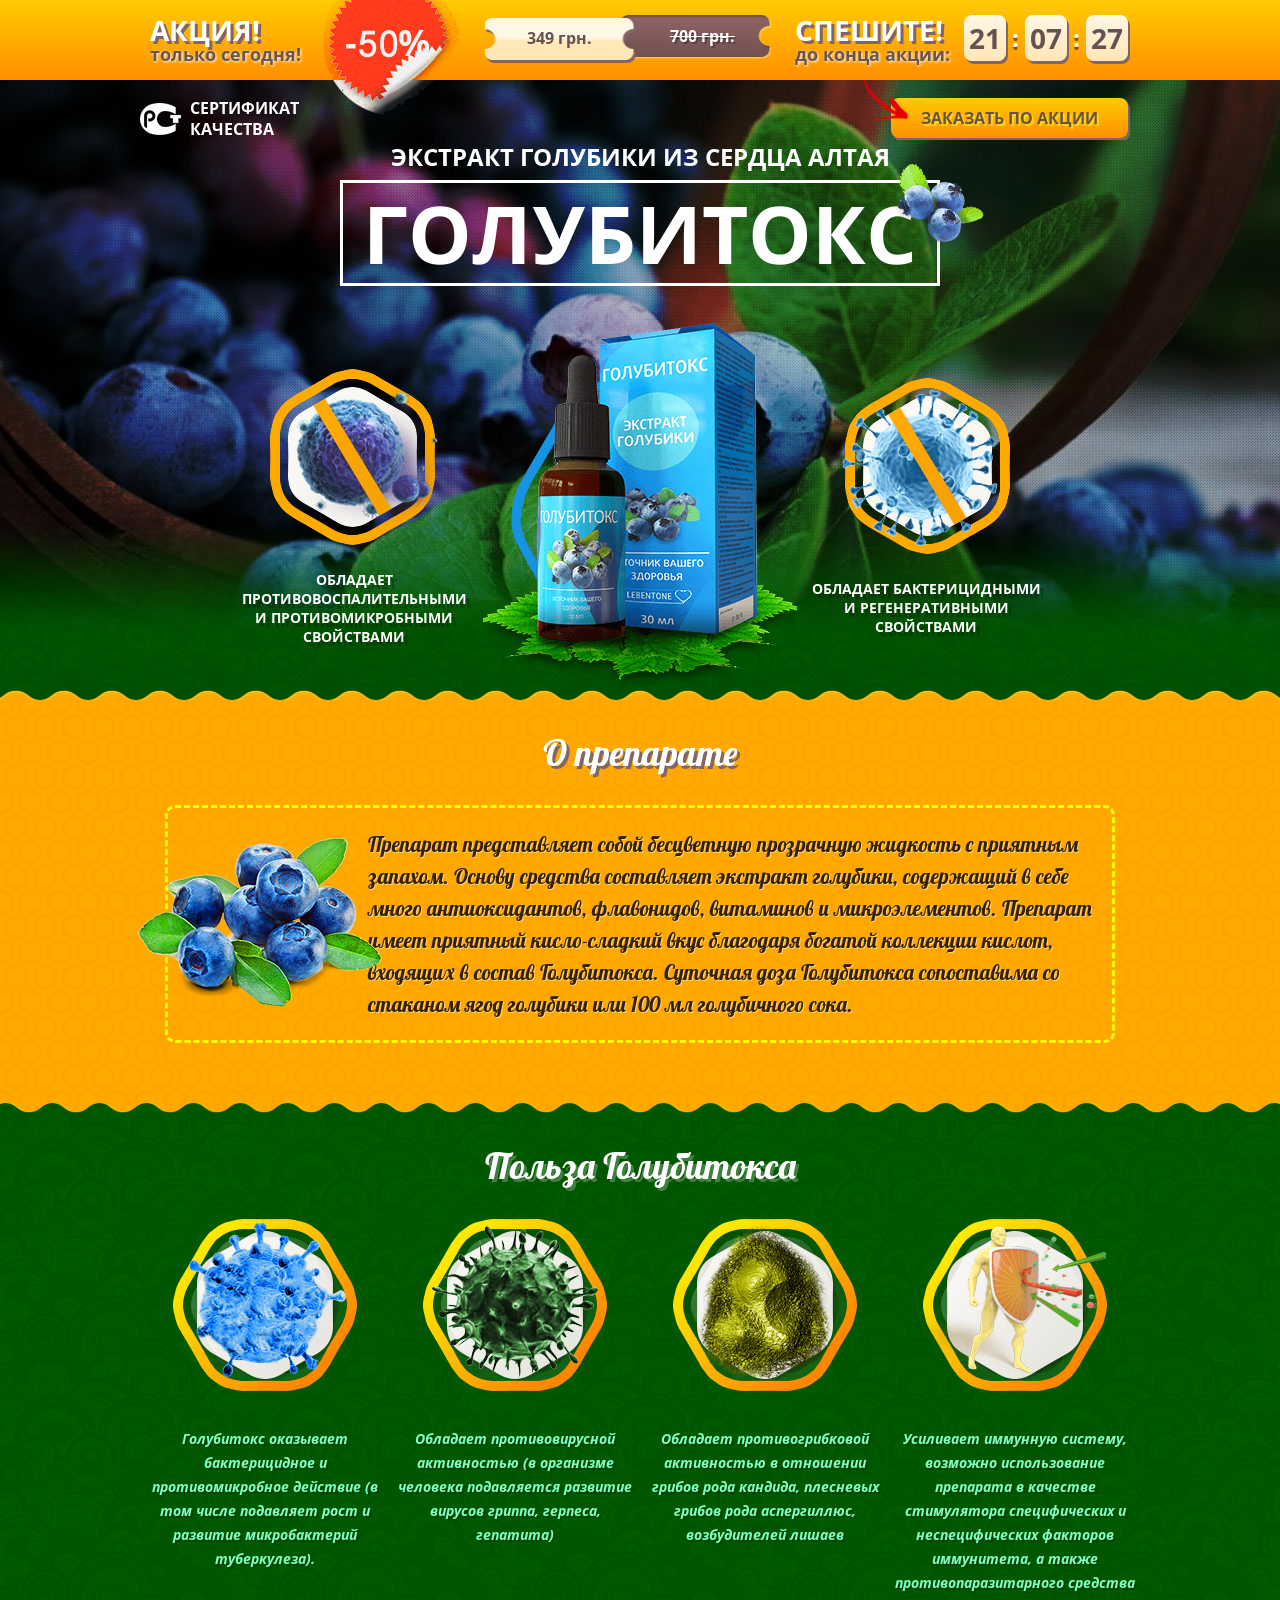
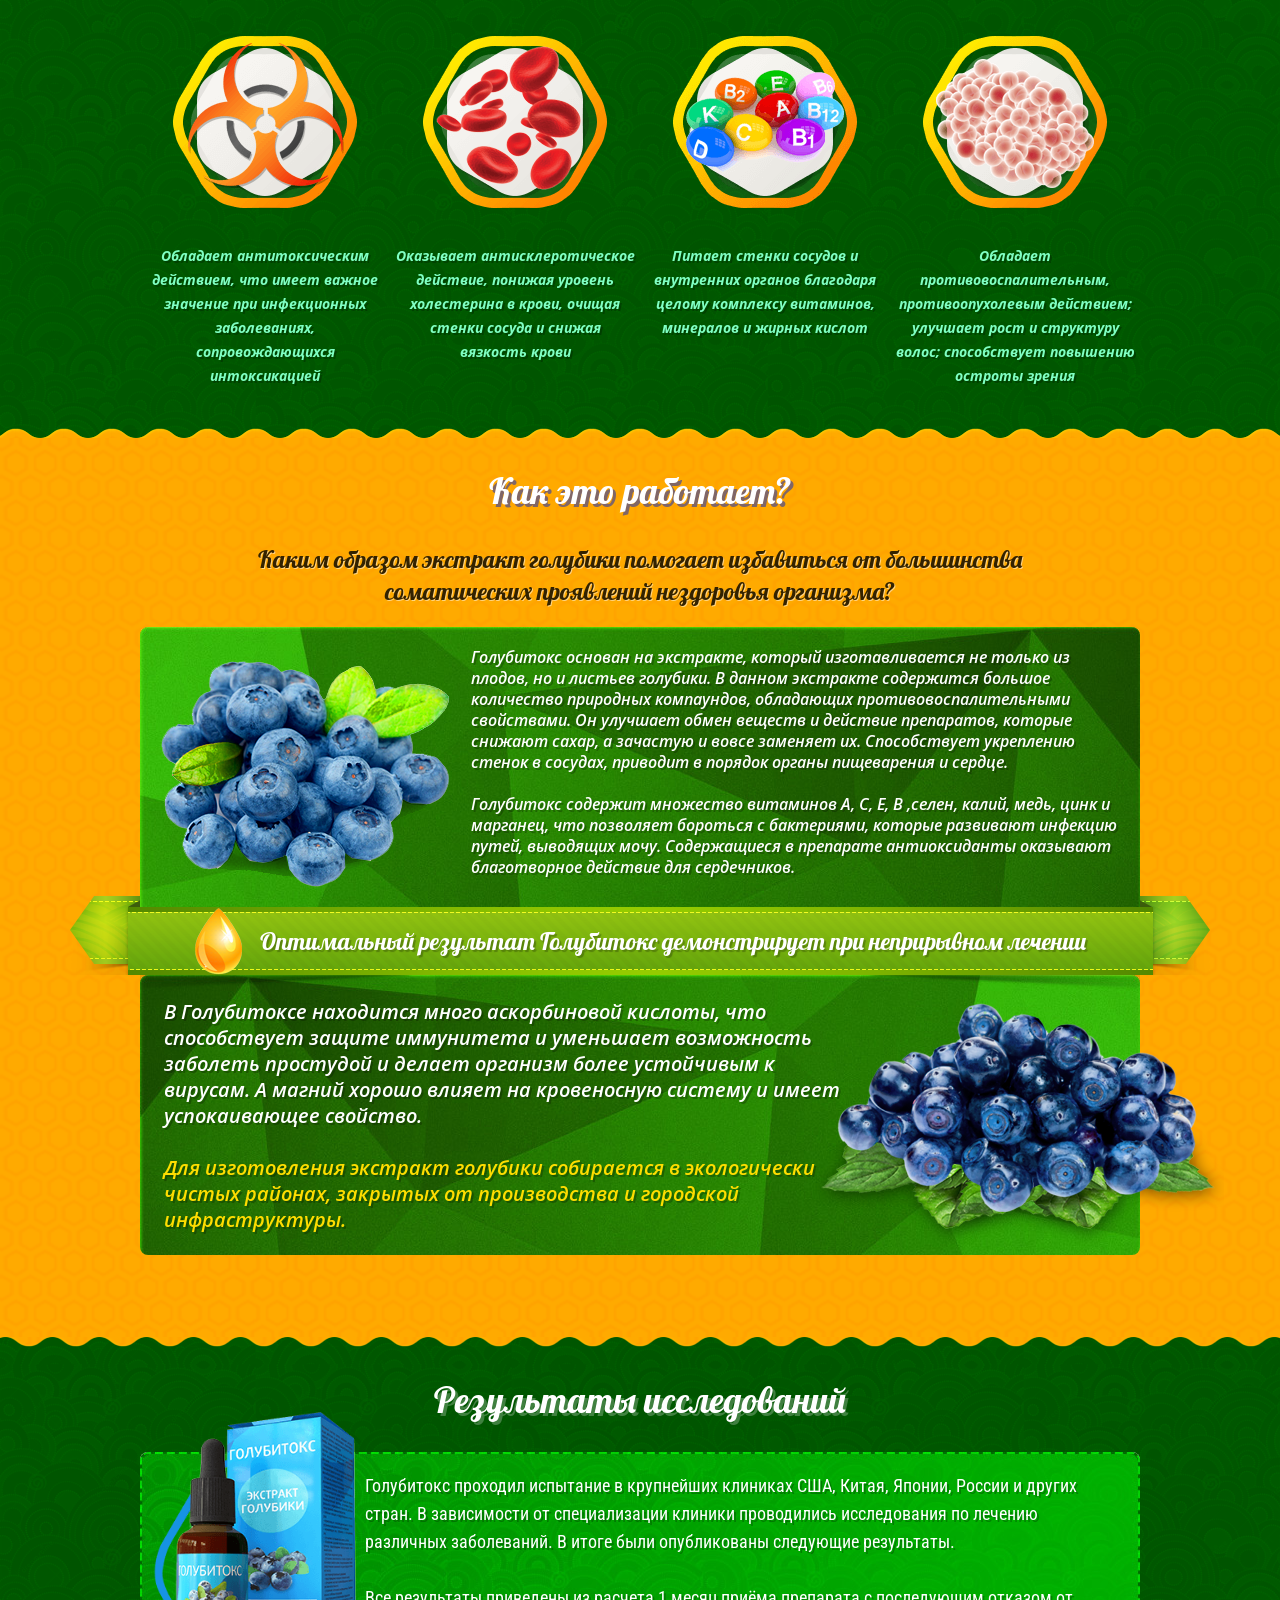
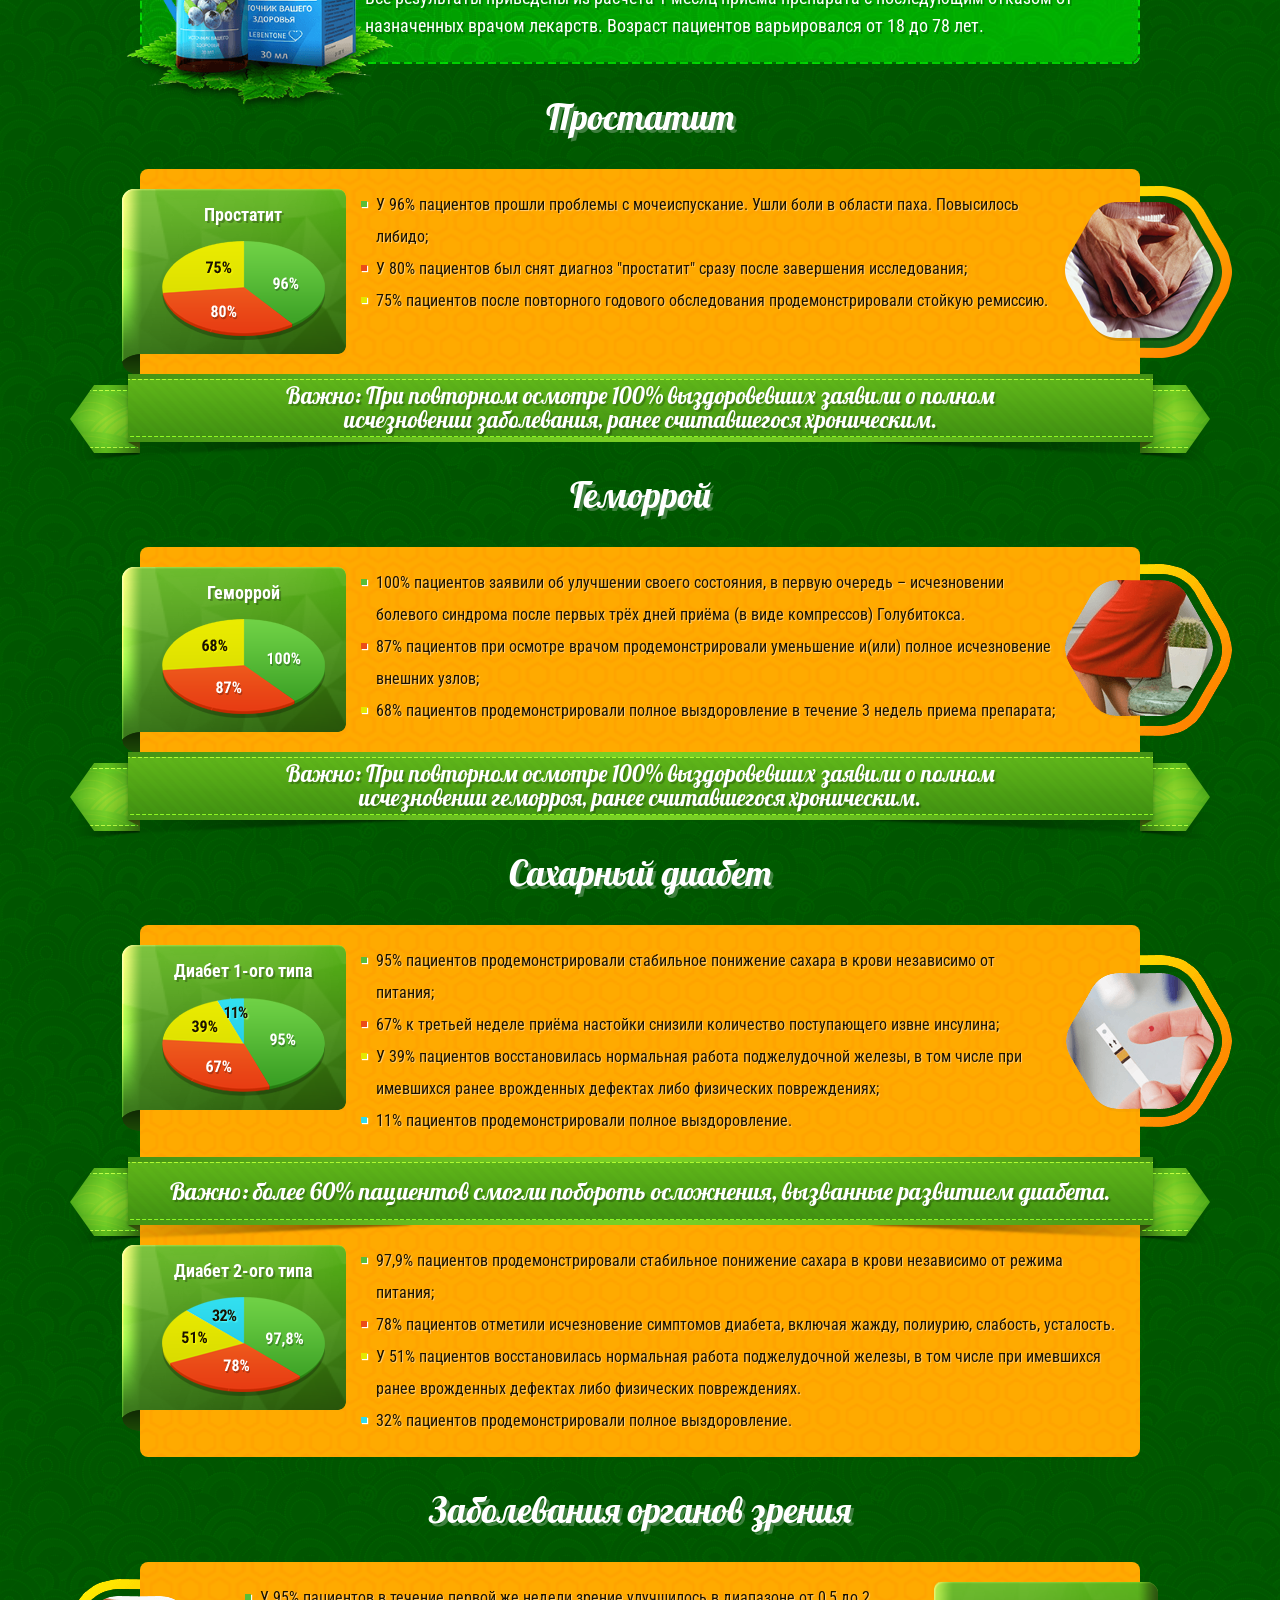
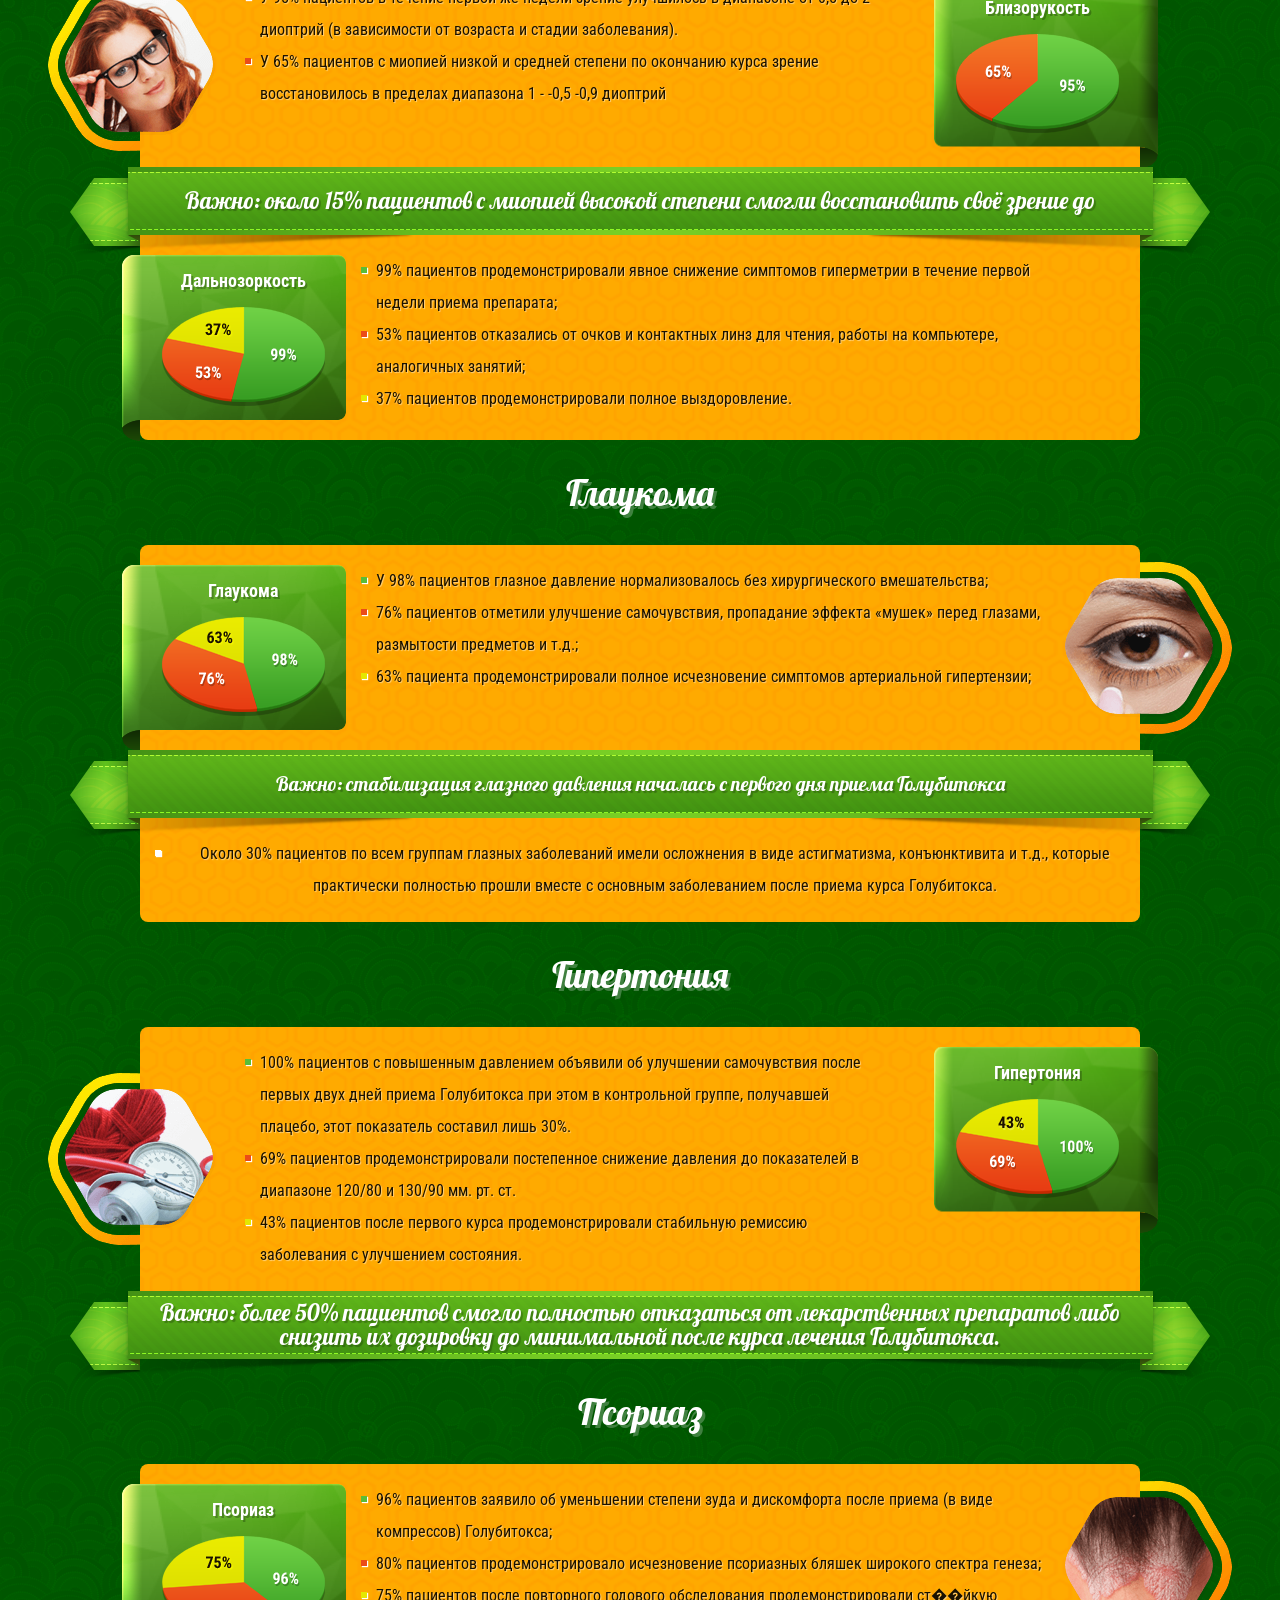
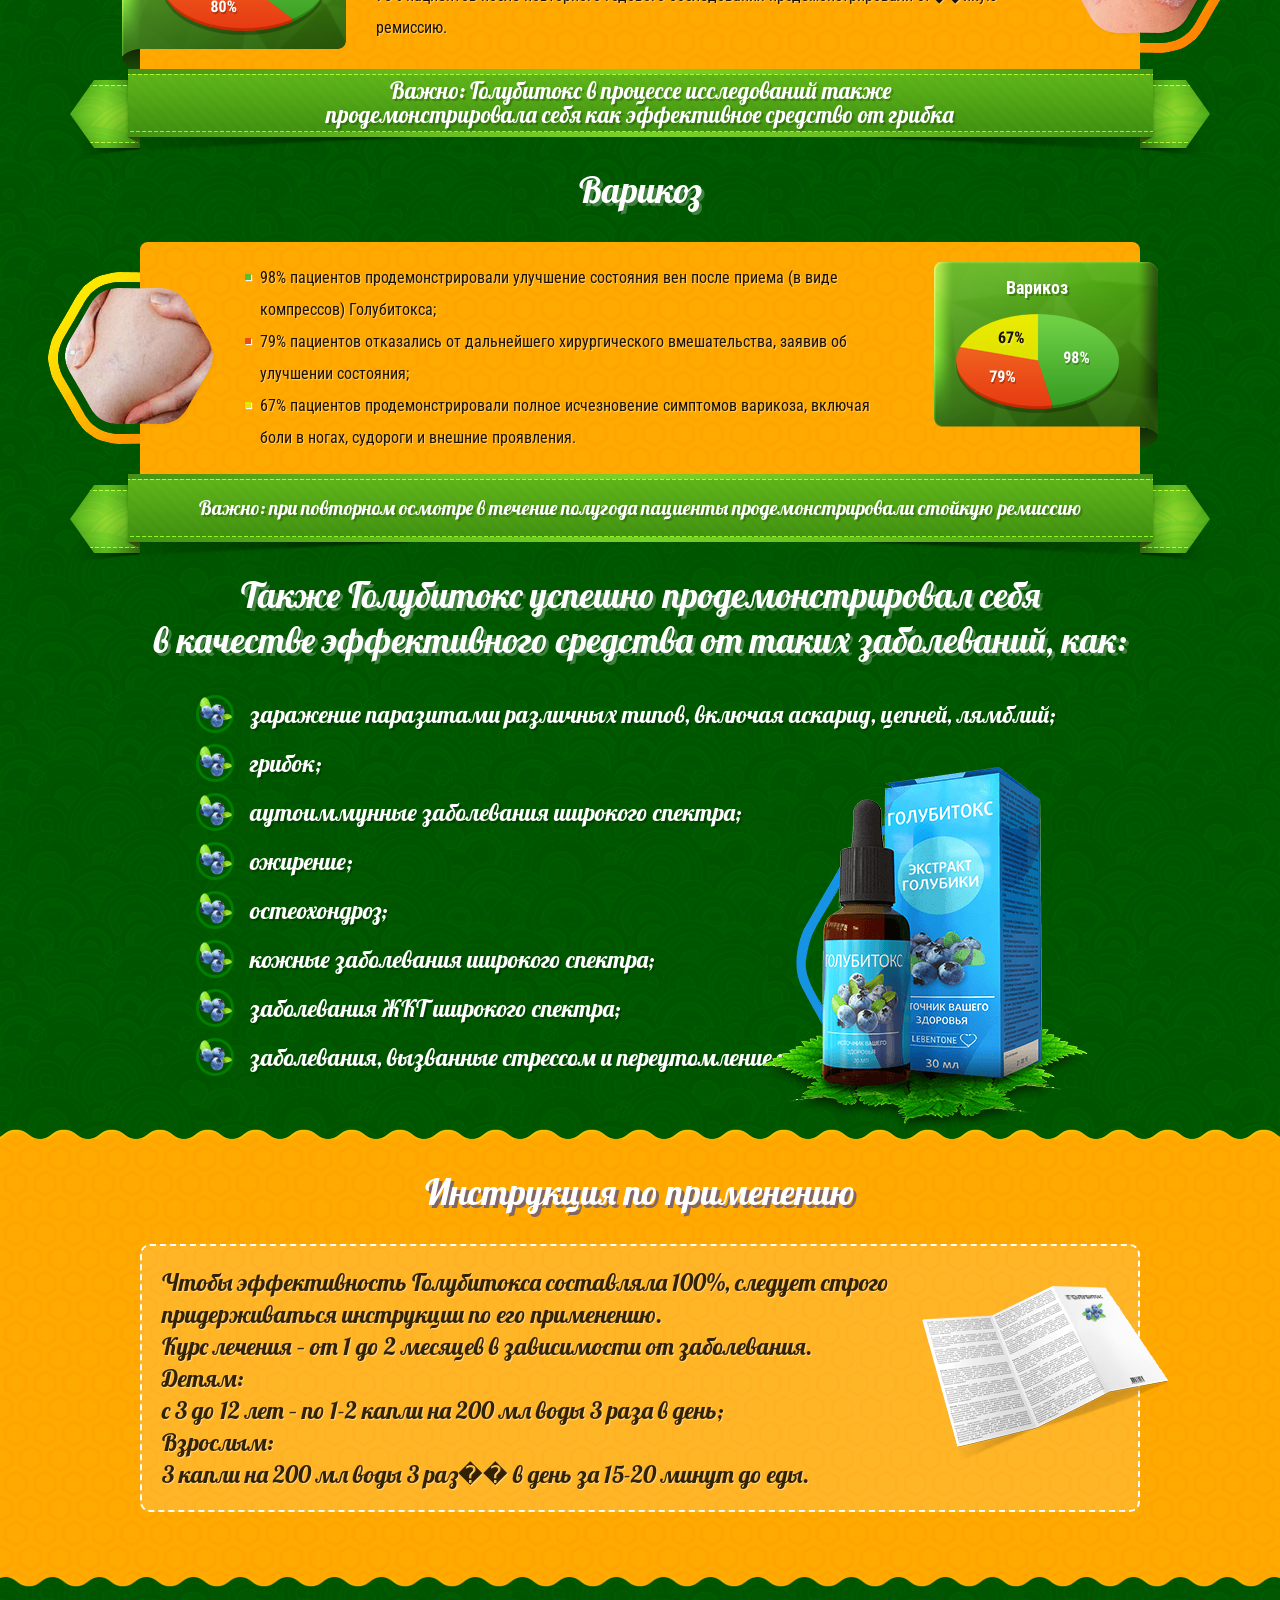
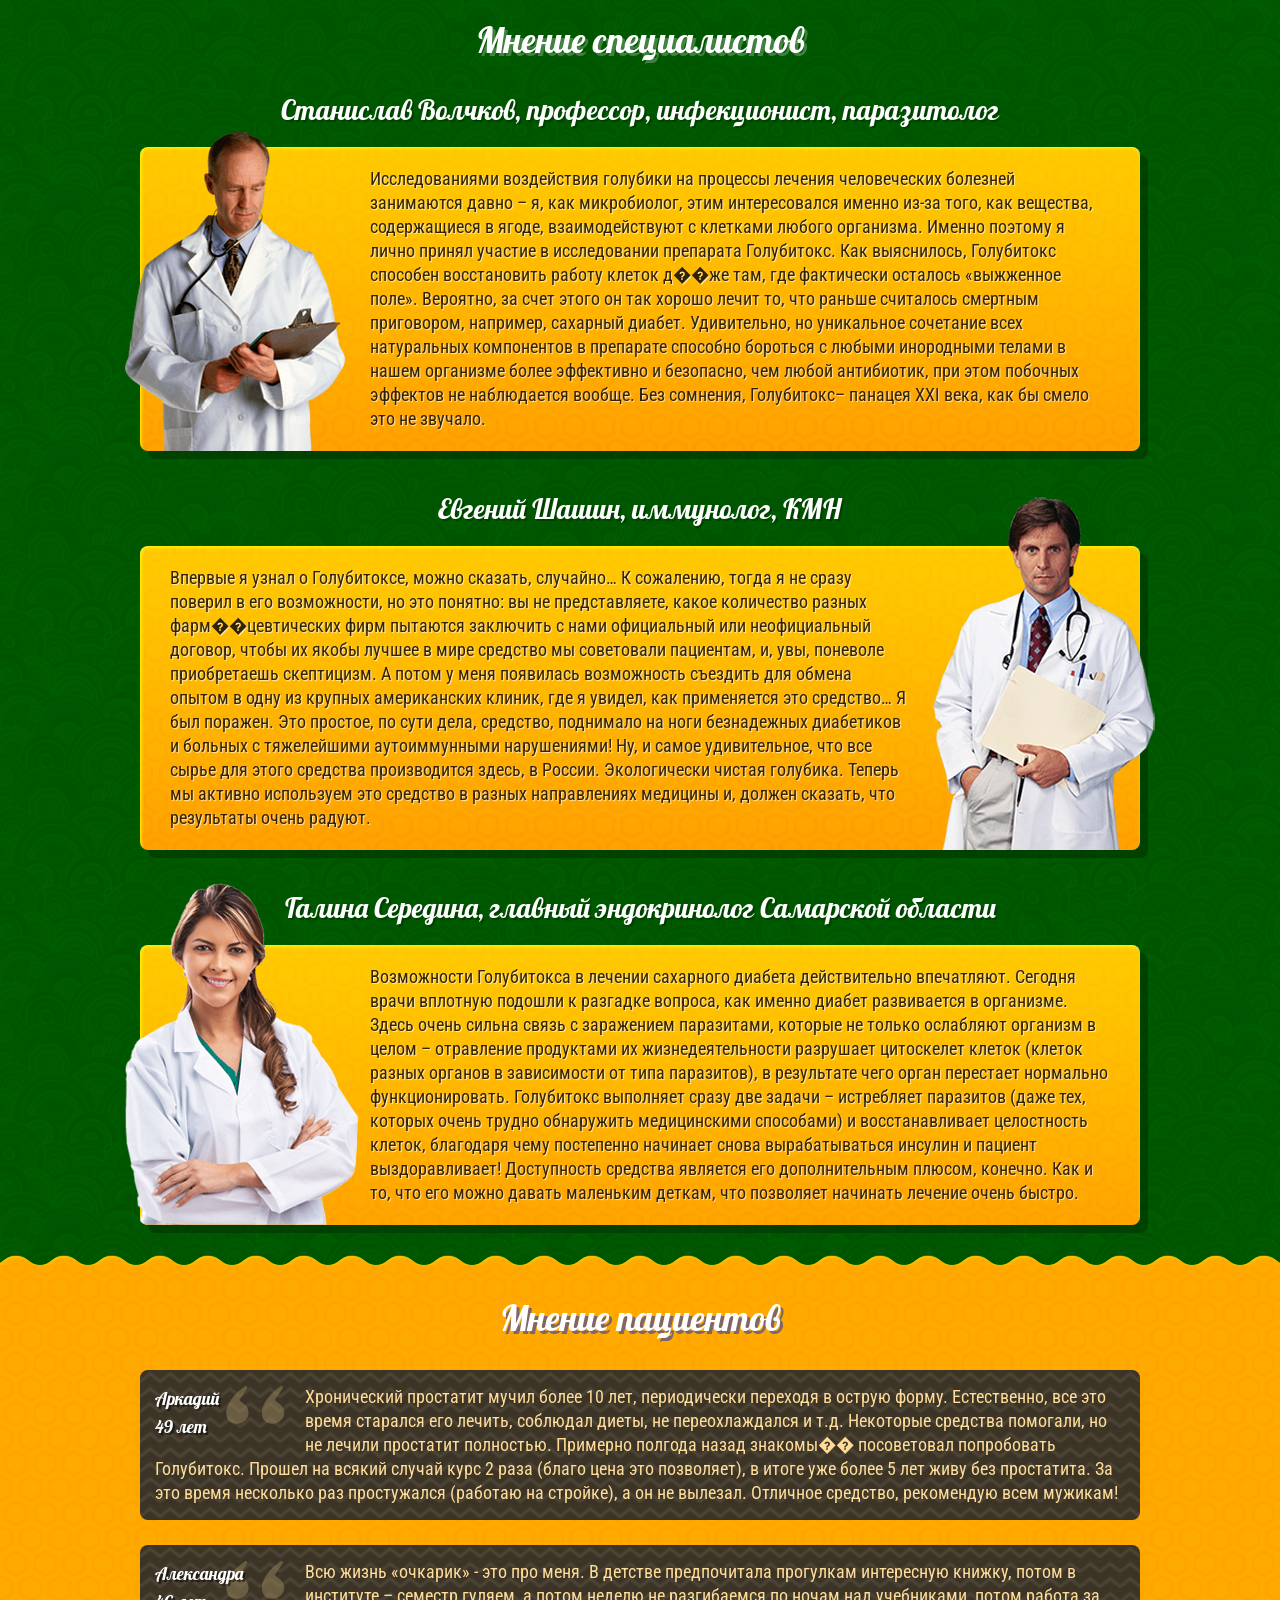
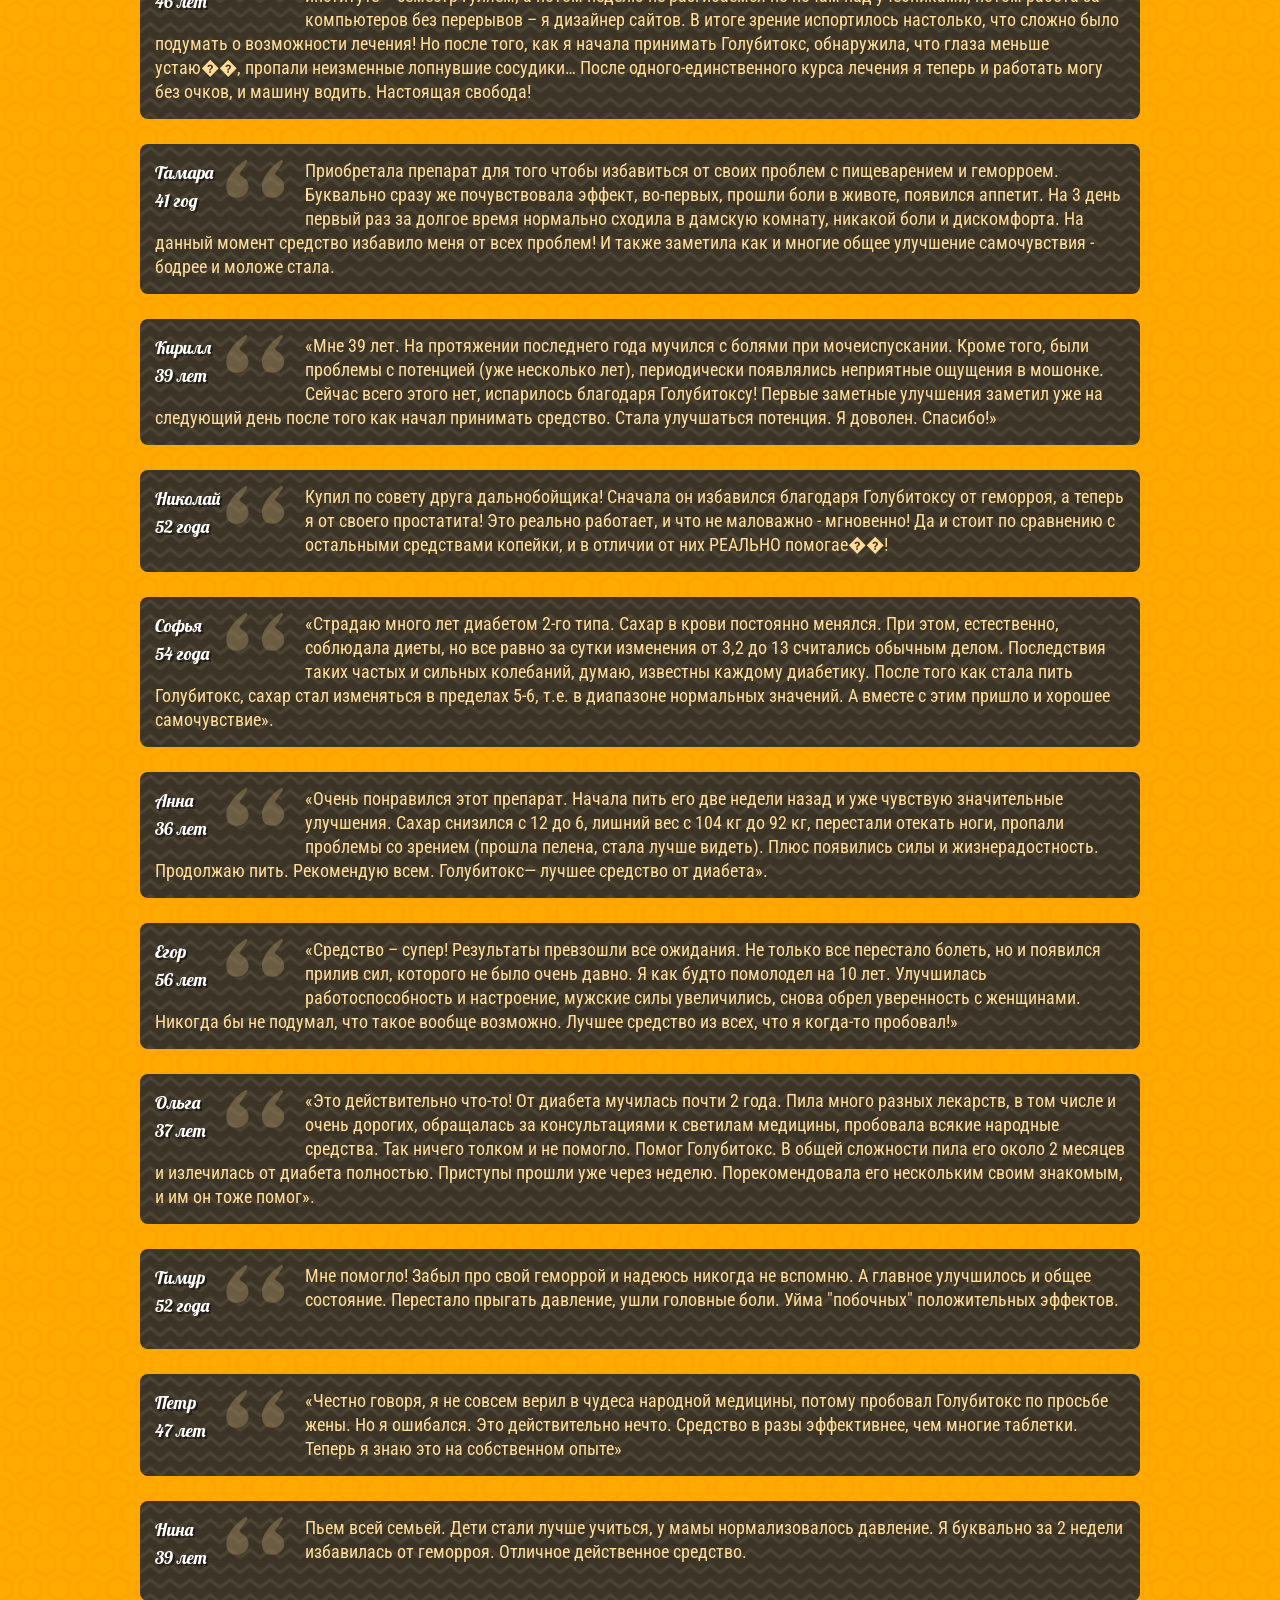
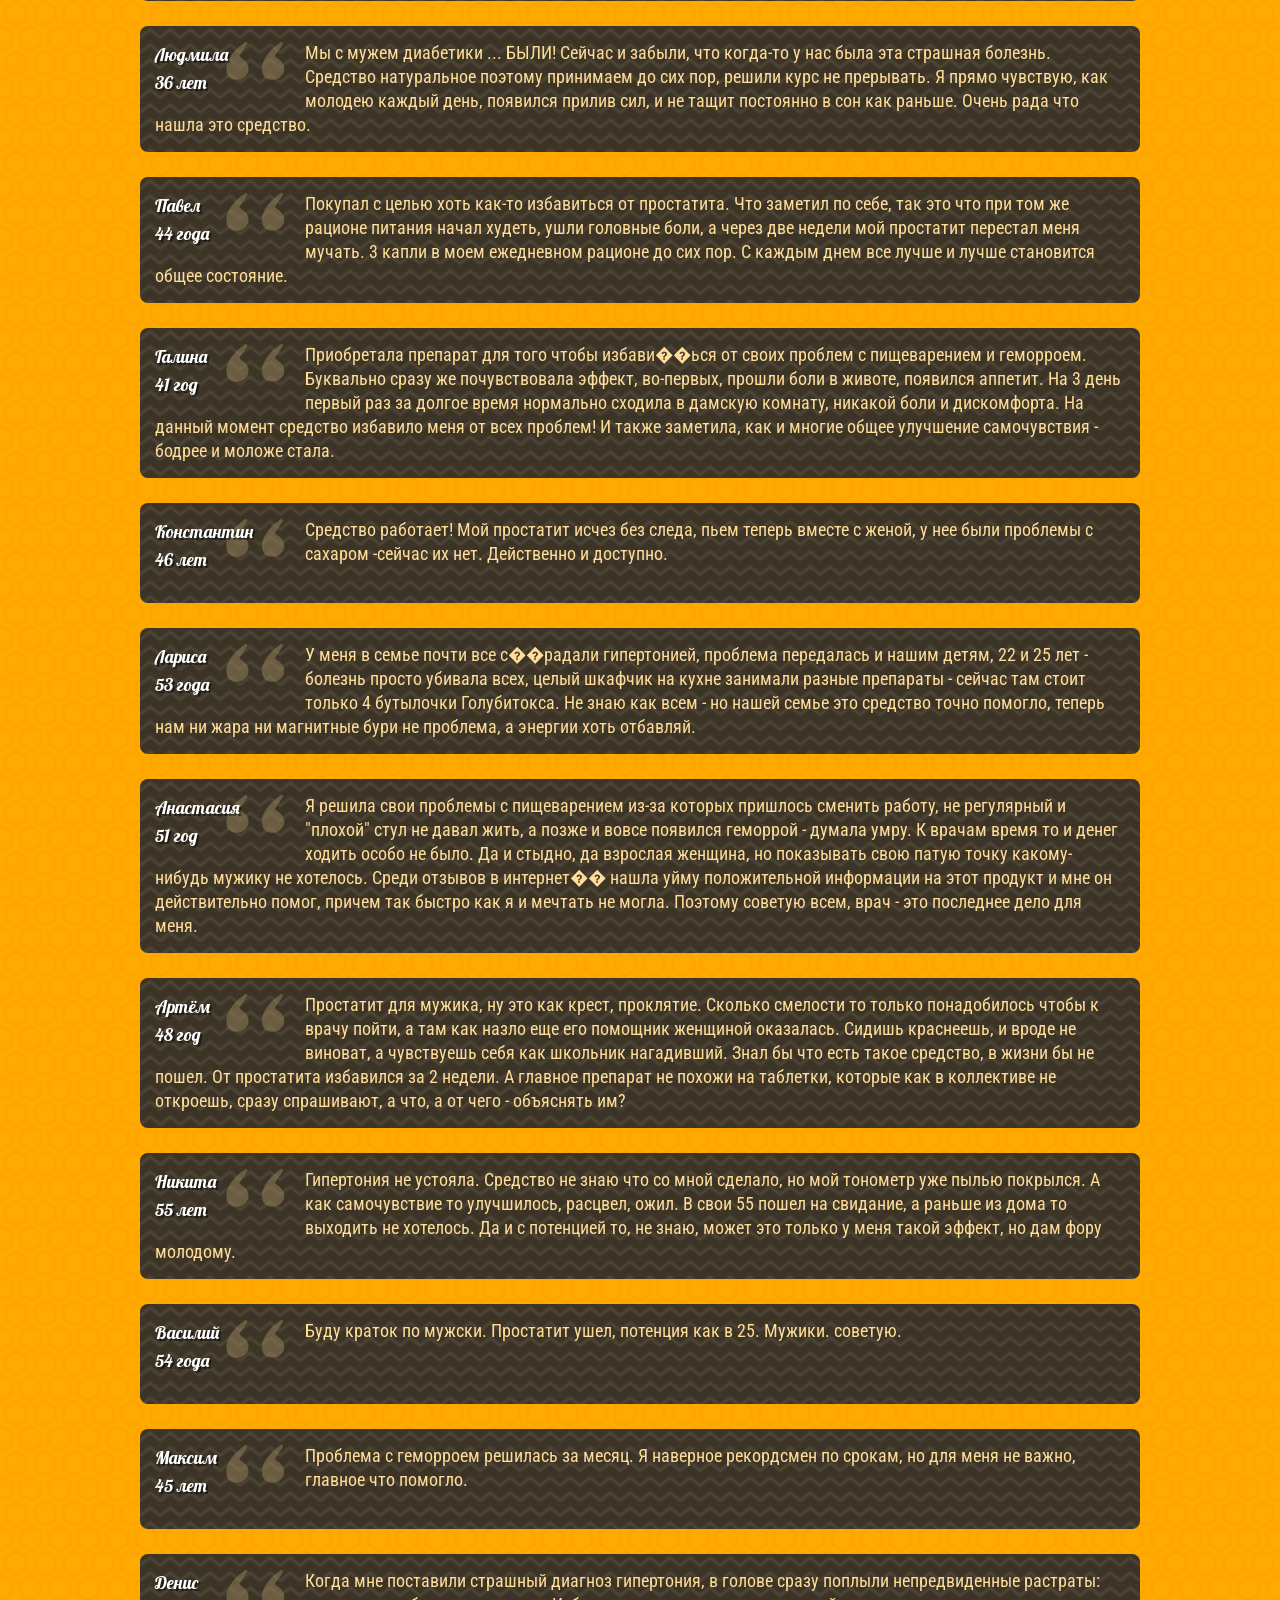
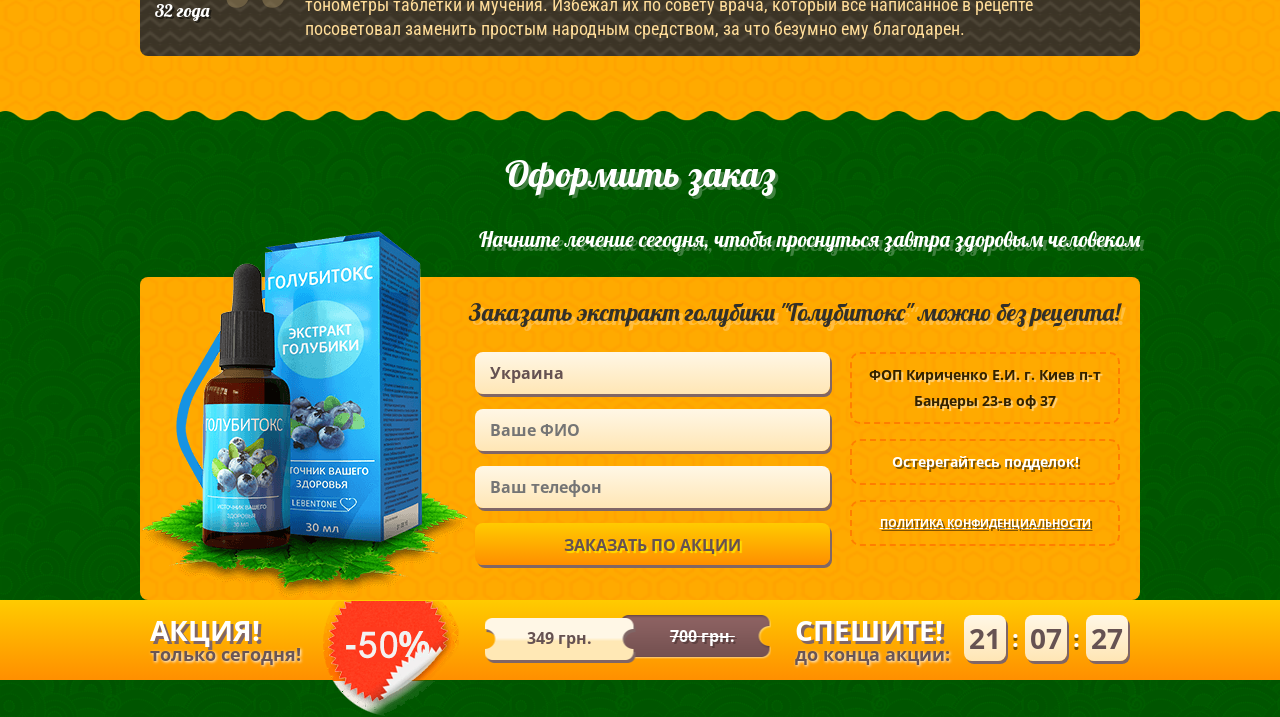
==== project/index.html @ 3610779e "rename dir" ====
<!DOCTYPE html>
<html>
  <head>
    <meta charset="utf-8" >
    <meta http-equiv="X-UA-Compatible"  content="IE=edge" >
    <meta name="viewport"  content="width=device-width, initial-scale=1" >
    <title>Голубитокс</title>
    <link href="css/normalize.css"  rel="stylesheet" type="text/css" >
    <link href="css/style.css"  rel="stylesheet" type="text/css" >
    <link href="css/fonts.css"  rel="stylesheet" type="text/css" >
    <link href="css/timer.css"  rel="stylesheet" type="text/css" >
    <link href="css/mob.css"  rel="stylesheet" type="text/css" >
    <link href="css/remodal.css"  rel="stylesheet" type="text/css" >
    <link href="css/remodal-default-theme.css"  rel="stylesheet" type="text/css" >
    <link href="css/modal.css"  rel="stylesheet" type="text/css" >
    <link href="css/yved.css"  rel="stylesheet" type="text/css" >
    <link href="css/custom-styles.min.css"  type="text/css"  rel="stylesheet" />
    <link href='https://fonts.googleapis.com/css?family=Open+Sans:400,400italic,600,600italic,700,700italic'  
			rel='stylesheet'  type='text/css' >
    <link href='https://fonts.googleapis.com/css?family=Lobster&subset=latin,cyrillic'  rel='stylesheet'  type='text/css' >
    <link href='https://fonts.googleapis.com/css?family=Roboto+Condensed:400,700&subset=latin,cyrillic'  
    		rel='stylesheet'  type='text/css' >
    
<!--   <script>if (!window.jQuery) {
	   document.write('<script src="//ajax.googleapis.com/ajax/libs/jquery/1.11.1/jquery.min.js" ><\/script>'); }
   </script>
 -->

 <script src="https://ajax.googleapis.com/ajax/libs/jquery/3.2.1/jquery.min.js"></script>


	<script src="js/custom-functions.min.js"  type="text/javascript" ></script>


	<script>

	        let KMAText = {
	            'validation_name': 'Укажите корректные ФИО.',
	            'validation_phone1': 'Номер телефона может содержать только цифры, символы "+", "-", "(", ")" и пробелы.',
	            'validation_phone2': 'В вашем телефоне слишком мало цифр.',
	            'validation_phone3': 'В вашем телефоне слишком много цифр.',
	            'comebacker_text': 'ВНИМАНИЕ'
	        };

	</script>
</head>
  <body>
    <div class="b-page" >
        <div class="b-page__top-line" >
            <div class="b-page__line clearfix" >
              <div class="b-top-line" >
                <p class="topline-text1" >АКЦИЯ!<br><span>только сегодня!</span></p>
                <div class="prices" >
                  <p class="new-price realPrice" ><span class="price_land_s1" >349</span> <span class="price_land_curr" >грн.</span></p>
                  <p class="old-price old_price" ><span class="price_land_s4" >700</span> <span class="price_land_curr" >грн.</span></p>
                </div>
                <div class="sale" ></div>
                <p class="sale-end-text" >Спешите!<br><span>до конца акции:</span></p>
                <div class="timer" >
                    <div class="block" >
                        <div class="rect hours" >11</div>
                    </div>
                    <p class="timer-dots" >:</p>
                    <div class="block" >
                        <div class="rect mins" >01</div>
                    </div>
                    <p class="timer-dots" >:</p>
                    <div class="block" >
                        <div class="rect secs" >44</div>
                    </div>
                    <div class="clear" ></div>
                </div>
              </div>
            </div>
        </div>
        <div class="b-page__header" >
            <div class="b-page__line" >
                <div class="b-header" >
                    <div class="sert-cont" >
                        <div class="sert" >сертификат<br> качества</div>
                        <a href="#order"  class="top-order" >ЗАКАЗАТЬ по акции</a>
                    </div>
                    <p class="top-title1" >Экстракт голубики из сердца Алтая</p>
                    <p class="top-title2" ><span>ГОЛУБИТОКС<img src="img/blueberry-header.png" ></span></p>
                    <ul class="top-ul" >
                        <li class="top-ul__item" >
                            <div class="top-ul_img tui1" ></div>
                            <p class="top-ul_text" >ОБЛАДАЕТ ПРОТИВОВОСПАЛИТЕЛЬНЫМИ И ПРОТИВОМИКРОБНЫМИ СВОЙСТВАМИ</p>
                        </li>
                        <li class="top-ul__item top-product" ></li>
                        <li class="top-ul__item" >
                            <div class="top-ul_img tui2" ></div>
                            <p class="top-ul_text" >ОБЛАДАЕТ Бактерицидными и регенеративными свойствами</p>
                        </li>
                    </ul>
                </div>
            </div>
        </div>
        <div class="b-page__yellow fix" >
            <div class="b-page__line" >
                <div class="b-how" >
                    <p class="yellow-title" >О препарате</p>
                    <div class="drug" >
                        <img src="img/honey-wood.png"  class="drug-img"  alt="">
                        <p class="drug-text" >Препарат представляет собой бесцветную прозрачную жидкость с приятным запахом.  Основу средства составляет экстракт голубики, содержащий в себе много антиоксидантов, флавонидов, витаминов и микроэлементов. Препарат имеет приятный кисло-сладкий вкус благодаря богатой коллекции кислот, входящих в состав Голубитокса. 
Суточная доза Голубитокса сопоставима со стаканом ягод голубики или 100 мл голубичного сока.</p>
                    </div>
                </div>
            </div>
        </div>
        <div class="b-page__line" >
            <div class="b-benefit" >
                <p class="yellow-title green-title" >Польза Голубитокса</p>
                <ul class="benefit-ul" >
                    <li class="benefit-ul__item" >
                        <div class="benefit-img bi1" ></div>
                        <p class="benefit-text" >Голубитокс оказывает бактерицидное и противомикробное действие (в том числе подавляет рост и развитие микробактерий туберкулеза).</p>
                    </li>
                    <li class="benefit-ul__item" >
                        <div class="benefit-img bi2" ></div>
                        <p class="benefit-text" >Обладает противовирусной активностью (в организме человека подавляется развитие вирусов гриппа, герпеса, гепатита)</p>
                    </li>
                    <li class="benefit-ul__item" >
                        <div class="benefit-img bi3" ></div>
                        <p class="benefit-text" >Обладает противогрибковой активностью в отношении грибов рода кандида, плесневых грибов рода аспергиллюс, возбудителей лишаев</p>
                    </li>
                    <li class="benefit-ul__item" >
                        <div class="benefit-img bi4" ></div>
                        <p class="benefit-text" >Усиливает иммунную систему, возможно использование препарата в качестве стимулятора специфических и неспецифических факторов иммунитета, а также противопаразитарного средства</p>
                    </li>
                    <li class="benefit-ul__item" >
                        <div class="benefit-img bi5" ></div>
                        <p class="benefit-text" >Обладает антитоксическим действием, что имеет важное значение при инфекционных заболеваниях, сопровождающихся интоксикацией</p>
                    </li>
                    <li class="benefit-ul__item" >
                        <div class="benefit-img bi6" ></div>
                        <p class="benefit-text" >Оказывает антисклеротическое действие, понижая уровень холестерина в крови, очищая стенки сосуда и снижая вязкость крови</p>
                    </li>
                    <li class="benefit-ul__item" >
                        <div class="benefit-img bi7" ></div>
                        <p class="benefit-text" >Питает стенки сосудов и внутренних органов благодаря целому комплексу витаминов, минералов и жирных кислот</p>
                    </li>
                    <li class="benefit-ul__item" >
                        <div class="benefit-img bi8" ></div>
                        <p class="benefit-text" >Обладает противовоспалительным, противоопухолевым действием; улучшает рост и структуру
волос; способствует повышению остроты зрения</p>
                    </li>
                </ul>
            </div>
        </div>
        <div class="b-page__yellow" >
            <div class="b-page__line" >
                <p class="yellow-title" >Как это работает?</p>
                <p class="how-title" >Каким образом экстракт голубики помогает избавиться от большинства<br> соматических проявлений нездоровья организма?</p>
                <div class="how1" >
                    <img src="img/how1.png"  class="how1-img"  alt="">
                    <p class="how1-text" >Голубитокс основан на экстракте, который изготавливается не только из плодов, но и листьев голубики. В данном экстракте содержится большое количество природных компаундов, обладающих противовоспалительными свойствами. Он улучшает обмен веществ и действие препаратов, которые снижают сахар, а зачастую и вовсе заменяет их. Способствует укреплению стенок в сосудах, приводит в порядок органы пищеварения и сердце.<br><br>
Голубитокс содержит множество витаминов А, С, Е, В ,селен, калий, медь, цинк и марганец, что позволяет бороться с бактериями, которые развивают инфекцию путей, выводящих мочу. Содержащиеся в препарате антиоксиданты оказывают благотворное действие для сердечников.</p>
                </div>
                <div class="green-line" >
                    <p class="green-line_how-text" >Оптимальный результат Голубитокс демонстрирует при неприрывном лечении</p>
                    <div class="green-line_shadow" ></div>
                </div>
                <div class="how1 how2 clearfix" >
                    <p class="how2-text" >В Голубитоксе находится много аскорбиновой кислоты, что способствует защите иммунитета и уменьшает возможность заболеть простудой и делает организм более устойчивым к вирусам. А магний хорошо влияет на кровеносную систему и имеет успокаивающее свойство.<br><br>
<span>Для изготовления экстракт голубики собирается в экологически чистых районах, закрытых от производства и городской инфраструктуры.</span></p>
                    <img src="img/how2.png"  class="how2-img"  alt="">
                </div>
                <p class="how-title" >&nbsp;</p>
            </div>
        </div>
        <div class="b-page__line" >
            <div class="b-results" >
                <p class="yellow-title green-title" >Результаты исследований</p>
                <div class="result1" >
                    <img src="img/result-product.png"  alt="" class="result-product" >
                    <p class="result1-text" >Голубитокс проходил испытание в крупнейших клиниках США, Китая, Японии, России и других стран. В зависимости от специализации клиники проводились исследования по лечению различных заболеваний. В итоге были опубликованы следующие результаты.<br><br>
Все результаты приведены из расчета 1 месяц приёма препарата  с последующим отказом от назначенных врачом лекарств. Возраст пациентов варьировался от 18 до 78 лет.
</p>
                </div>
            </div>
        </div>
         <div class="b-page__line" >
            <div class="b-disease" >
                <p class="yellow-title green-title" >Простатит</p>
                <div class="disease-top clearfix" >
                    <div class="prost-img" ></div>
                    <div class="green-rect1" >
                        <div class="green-rect1_border" ></div>
                        <p class="green-rect_text grt7" >Простатит</p>
                    </div>
                    <ul class="disease-ul" >
                        <li class="disease-ul__item green" >У 96% пациентов прошли проблемы с мочеиспускание. Ушли боли в области паха. Повысилось либидо;</li>
                        <li class="disease-ul__item red" >У 80% пациентов был снят диагноз "простатит" сразу после завершения исследования;</li>
                        <li class="disease-ul__item yellow" >75% пациентов после повторного годового обследования продемонстрировали стойкую ремиссию.</li>
                    </ul>
                </div>
                <div class="green-line2" >
                    <p class="green-line2_text1 font23 lh24" >Важно: При повторном осмотре 100% выздоровевших заявили о полном<br>
исчезновении заболевания, ранее считавшегося хроническим.</p>
                    <div class="green-line_shadow" ></div>
                </div>
                <p class="yellow-title green-title" >Геморрой</p>
                <div class="disease-top clearfix" >
                    <div class="gemor-img" ></div>
                    <div class="green-rect1" >
                        <div class="green-rect1_border" ></div>
                        <p class="green-rect_text grt9" >Геморрой</p>
                    </div>
                    <ul class="disease-ul" >
                        <li class="disease-ul__item green" >100% пациентов заявили об улучшении своего состояния, в первую очередь – исчезновении болевого синдрома после первых трёх дней приёма (в виде компрессов) Голубитокса.</li>
                        <li class="disease-ul__item red" >87% пациентов при осмотре врачом продемонстрировали уменьшение и(или) полное исчезновение внешних узлов;</li>
                        <li class="disease-ul__item yellow" >68% пациентов продемонстрировали полное выздоровление в течение 3 недель приема препарата;</li>
                    </ul>
                </div>
                <div class="green-line2" >
                    <p class="green-line2_text1 font23 lh24" >Важно: При повторном осмотре 100% выздоровевших заявили о полном<br>
исчезновении геморроя, ранее считавшегося хроническим.</p>
                    <div class="green-line_shadow" ></div>
                </div>
                <p class="yellow-title green-title" >Сахарный диабет</p>
                <div class="disease-top clearfix" >
                    <div class="diabet-img" ></div>
                    <div class="green-rect1" >
                        <div class="green-rect1_border" ></div>
                        <p class="green-rect_text grt1" >Диабет 1-ого типа</p>
                    </div>
                    <ul class="disease-ul" >
                        <li class="disease-ul__item green" >95% пациентов продемонстрировали стабильное понижение сахара в крови независимо от питания;</li>
                        <li class="disease-ul__item red" >67% к третьей неделе приёма настойки снизили количество поступающего извне инсулина;</li>
                        <li class="disease-ul__item yellow" >У 39% пациентов восстановилась нормальная работа поджелудочной железы, в том числе при имевшихся ранее врожденных дефектах либо физических повреждениях;</li>
                        <li class="disease-ul__item blue" >11% пациентов продемонстрировали полное выздоровление.</li>
                    </ul>
                </div>
                <div class="green-line2" >
                    <p class="green-line2_text1" >Важно: более 60% пациентов смогли побороть осложнения, вызванные развитием диабета.</p>
                    <div class="green-line_shadow" ></div>
                </div>
                <div class="disease-bottom clearfix" >
                    <div class="green-rect1" >
                        <div class="green-rect1_border" ></div>
                        <p class="green-rect_text grt2" >Диабет 2-ого типа</p>
                    </div>
                    <ul class="disease-ul fix" >
                        <li class="disease-ul__item green" >97,9% пациентов продемонстрировали стабильное понижение сахара в крови независимо от режима питания;</li>
                        <li class="disease-ul__item red" >78% пациентов отметили исчезновение симптомов диабета, включая жажду, полиурию, слабость, усталость.</li>
                        <li class="disease-ul__item yellow" >У 51% пациентов восстановилась нормальная работа поджелудочной железы, в том числе при имевшихся ранее врожденных дефектах либо физических повреждениях.</li>
                        <li class="disease-ul__item blue" >32% пациентов продемонстрировали полное выздоровление.</li>
                    </ul>
                </div>
                <p class="yellow-title green-title" >Заболевания органов зрения</p>
                <div class="disease-top clearfix" >
                    <div class="zrenie-img" ></div>
                    <ul class="disease-ul fix-900" >
                        <li class="disease-ul__item green" >У 95% пациентов в течение первой же недели зрение улучшилось в диапазоне от 0,5 до 2 диоптрий (в зависимости от возраста и стадии заболевания).</li>
                        <li class="disease-ul__item red" >У 65% пациентов с миопией низкой и средней степени по окончанию курса зрение восстановилось в пределах диапазона 1 - -0,5 -0,9 диоптрий</li>
                    </ul>
                    <div class="green-rect2 push-right" >
                        <div class="green-rect2_border" ></div>
                        <p class="green-rect_text grt3" >Близорукость</p>
                    </div>
                </div>
                <div class="green-line2" >
                    <p class="green-line2_text1 font23" >Важно: около 15% пациентов с миопией высокой степени смогли восстановить своё зрение до единицы.</p>
                    <div class="green-line_shadow" ></div>
                </div>
                <div class="disease-bottom clearfix" >
                    <div class="green-rect1" >
                        <div class="green-rect1_border" ></div>
                        <p class="green-rect_text grt4" >Дальнозоркость</p>
                    </div>
                    <ul class="disease-ul" >
                        <li class="disease-ul__item green" >99% пациентов продемонстрировали явное снижение симптомов гиперметрии в течение первой недели приема препарата;</li>
                        <li class="disease-ul__item red" >53% пациентов отказались от очков и контактных линз для чтения, работы на компьютере, аналогичных занятий;</li>
                        <li class="disease-ul__item yellow" >37% пациентов продемонстрировали полное выздоровление.</li>
                    </ul>
                </div>
                <p class="yellow-title green-title" >Глаукома</p>
                <div class="disease-top clearfix" >
                    <div class="gl-img" ></div>
                    <div class="green-rect1" >
                        <div class="green-rect1_border" ></div>
                        <p class="green-rect_text grt5" >Глаукома</p>
                    </div>
                    <ul class="disease-ul" >
                        <li class="disease-ul__item green" >У 98% пациентов глазное давление нормализовалось без хирургического вмешательства;</li>
                        <li class="disease-ul__item red" >76% пациентов отметили улучшение самочувствия, пропадание эффекта «мушек» перед глазами, размытости предметов и т.д.;</li>
                        <li class="disease-ul__item yellow" >63% пациента продемонстрировали полное исчезновение симптомов артериальной гипертензии;</li>
                    </ul>
                </div>
                <div class="green-line2" >
                    <p class="green-line2_text1 font20" >Важно: стабилизация глазного давления началась с первого дня приема Голубитокса</p>
                    <div class="green-line_shadow" ></div>
                </div>
                <div class="disease-bottom clearfix" >
                    <ul class="disease-ul fix100" >
                        <li class="disease-ul__item" >Около 30% пациентов по всем группам глазных заболеваний имели осложнения в виде астигматизма, конъюнктивита и т.д., которые практически полностью прошли вместе с основным заболеванием после приема курса Голубитокса.</li>
                    </ul>
                </div>
                <p class="yellow-title green-title" >Гипертония</p>
                <div class="disease-top clearfix" >
                    <div class="giper-img" ></div>
                    <ul class="disease-ul fix-900" >
                        <li class="disease-ul__item green" >100% пациентов с повышенным давлением объявили об улучшении самочувствия после первых двух дней приема Голубитокса при этом в контрольной группе, получавшей плацебо, этот показатель составил лишь 30%.</li>
                        <li class="disease-ul__item red" >69% пациентов продемонстрировали постепенное снижение давления до показателей в диапазоне 120/80 и 130/90 мм. рт. ст.</li>
                        <li class="disease-ul__item yellow" >43% пациентов после первого курса продемонстрировали стабильную ремиссию заболевания с улучшением состояния.</li>
                    </ul>
                    <div class="green-rect2 push-right" >
                        <div class="green-rect2_border" ></div>
                        <p class="green-rect_text grt6" >Гипертония</p>
                    </div>
                </div>
                <div class="green-line2" >
                    <p class="green-line2_text1 font23 lh24" >Важно: более 50% пациентов смогло полностью отказаться от лекарственных препаратов либо
снизить их дозировку до минимальной после курса лечения Голубитокса.</p>
                    <div class="green-line_shadow" ></div>
                </div>
                <p class="yellow-title green-title" >Псориаз</p>
                <div class="disease-top clearfix" >
                    <div class="psor-img" ></div>
                    <div class="green-rect1" >
                        <div class="green-rect1_border" ></div>
                        <p class="green-rect_text grt7" >Псориаз</p>
                    </div>
                    <ul class="disease-ul" >
                        <li class="disease-ul__item green" >96% пациентов заявило об уменьшении степени зуда и дискомфорта после приема (в виде компрессов) Голубитокса;</li>
                        <li class="disease-ul__item red" >80% пациентов продемонстрировало исчезновение псориазных бляшек широкого спектра генеза;</li>
                        <li class="disease-ul__item yellow" >75% пациентов после повторного годового обследования продемонстрировали ст��йкую ремиссию.</li>
                    </ul>
                </div>
                <div class="green-line2" >
                    <p class="green-line2_text1 font23 lh24" >Важно: Голубитокс в процессе исследований также<br>
продемонстрировала себя как эффективное средство от грибка</p>
                    <div class="green-line_shadow" ></div>
                </div>
                <p class="yellow-title green-title" >Варикоз</p>
                <div class="disease-top clearfix" >
                    <div class="varik-img" ></div>
                    <ul class="disease-ul fix-900" >
                        <li class="disease-ul__item green" >98% пациентов продемонстрировали улучшение состояния вен после приема (в виде компрессов) Голубитокса;</li>
                        <li class="disease-ul__item red" >79% пациентов отказались от дальнейшего хирургического вмешательства, заявив об улучшении состояния;</li>
                        <li class="disease-ul__item yellow" >67% пациентов продемонстрировали полное исчезновение симптомов варикоза, включая боли в ногах, судороги и внешние проявления.</li>
                    </ul>
                    <div class="green-rect2 push-right" >
                        <div class="green-rect2_border" ></div>
                        <p class="green-rect_text grt8" >Варикоз</p>
                    </div>
                </div>
                <div class="green-line2" >
                    <p class="green-line2_text1 font20" >Важно: при повторном осмотре в течение полугода пациенты продемонстрировали стойкую ремиссию</p>
                    <div class="green-line_shadow" ></div>
                </div>
                
                <p class="yellow-title green-title takzje" >Также Голубитокс успешно продемонстрировал себя<br>
в качестве эффективного средства от таких заболеваний, как:</p>
                <ul class="other-ul" >
                    <li class="other-ul__item" >заражение паразитами различных типов, включая аскарид, цепней, лямблий;</li>
                    <li class="other-ul__item" >грибок;</li>
                    <li class="other-ul__item" >аутоиммунные заболевания широкого спектра;</li>
                    <li class="other-ul__item" >ожирение;</li>
                    <li class="other-ul__item" >остеохондроз;</li>
                    <li class="other-ul__item" >кожные заболевания широкого спектра;</li>
                    <li class="other-ul__item" >заболевания ЖКТ широкого спектра;</li>
                    <li class="other-ul__item" >заболевания, вызванные стрессом и переутомлением.</li>
                    <li class="other-product" ><img src="img/result-product.png"  alt=""></li>
                </ul>
            </div>
        </div>
        <div class="b-page__yellow" >
            <div class="b-page__line" >
                <div class="b-instruction" >
                    <p class="yellow-title" >Инструкция по применению</p>
                    <div class="instruction-top clearfix" >
                        <p>Чтобы эффективность Голубитокса составляла 100%, следует строго придерживаться инструкции по его применению.<br>
Курс лечения – от 1 до 2 месяцев в зависимости от заболевания.<br>
<span>Детям:<br>
с 3 до 12 лет – по 1-2 капли на 200 мл воды 3 раза в день;<br>
Взрослым:<br>
3 капли на 200 мл воды 3 раз�� в день за 15-20 минут до еды.</span>
</p>
                        <img src="img/instruction.png"  class="instruction-img" >
                    </div>
                    
                </div>
            </div>
        </div>
        <div class="b-page__line" >
            <div class="b-specialist" >
                <p class="yellow-title green-title" >Мнение специалистов</p>
                <p class="doctor-name" >Станислав Волчков, профессор, инфекционист, паразитолог</p>
                <div class="specialist__item clearfix" >
                    <img src="img/spec1.png"  class="specialist-img1"  alt="">
                    <p class="specialist-text" >Исследованиями воздействия голубики на процессы лечения человеческих болезней занимаются давно – я, как микробиолог, этим интересовался именно из-за того, как вещества, содержащиеся в ягоде, взаимодействуют с клетками любого организма. Именно поэтому я лично принял участие в исследовании препарата Голубитокс. Как выяснилось, Голубитокс способен восстановить работу клеток д��же там, где фактически осталось «выжженное поле». Вероятно, за счет этого он так хорошо лечит то, что раньше считалось смертным приговором, например, сахарный диабет. Удивительно, но уникальное сочетание всех натуральных компонентов в препарате способно бороться с любыми инородными телами в нашем организме более эффективно и безопасно, чем любой антибиотик, при этом побочных эффектов не наблюдается вообще. Без сомнения, Голубитокс– панацея XXI века, как бы смело это не звучало.</p>
                </div>
                <p class="doctor-name" >Евгений Шашин, иммунолог, КМН</p>
                <div class="specialist__item clearfix" >
                    <p class="specialist-text pull-left" >Впервые я узнал о Голубитоксе, можно сказать, случайно… К сожалению, тогда я не сразу поверил в его возможности, но это понятно: вы не представляете, какое количество разных фарм��цевтических фирм пытаются заключить с нами официальный или неофициальный договор, чтобы их якобы лучшее в мире средство мы советовали пациентам, и, увы, поневоле приобретаешь скептицизм. А потом у меня появилась возможность съездить для обмена опытом в одну из крупных американских клиник, где я увидел, как применяется это средство… Я был поражен. Это простое, по сути дела, средство, поднимало на ноги безнадежных диабетиков и больных с тяжелейшими аутоиммунными нарушениями! Ну, и самое удивительное, что все сырье для этого средства производится здесь, <span class="additional_fields_country_name_1" >в России</span>. Экологически чистая голубика. Теперь мы активно используем это средство в разных направлениях медицины и, должен сказать, что результаты очень радуют.</p>
                    <img src="img/spec2.png"  class="specialist-img2"  alt="">
                </div>
                <p class="doctor-name" >Галина Середина, главный эндокринолог Самарской области</p>
                <div class="specialist__item clearfix" >
                    <img src="img/spec3.png"  class="specialist-img3"  alt="">
                    <p class="specialist-text" >Возможности Голубитокса в лечении сахарного диабета действительно впечатляют. Сегодня врачи вплотную подошли к разгадке вопроса, как именно диабет развивается в организме. Здесь очень сильна связь с заражением паразитами, которые не только ослабляют организм в целом – отравление продуктами их жизнедеятельности разрушает цитоскелет клеток (клеток разных органов в зависимости от типа паразитов), в результате чего орган перестает нормально функционировать. Голубитокс выполняет сразу две задачи – истребляет паразитов (даже тех, которых очень трудно обнаружить медицинскими способами) и восстанавливает целостность клеток, благодаря чему постепенно начинает снова вырабатываться инсулин и пациент выздоравливает! Доступность средства является его дополнительным плюсом, конечно. Как и то, что его можно давать маленьким деткам, что позволяет начинать лечение очень быстро.</p>
                </div>
            </div>
        </div>
        <div class="b-page__yellow" >
            <div class="b-page__line" >
                <div class="b-revs" >
                    <p class="yellow-title" >Мнение пациентов</p>
                    <div class="rev clearfix" >
                        <div class="rev-name" >Аркадий<br> 49 лет</div>
                        <p class="rev-text" >Хронический простатит мучил более 10 лет, периодически переходя в острую форму. Естественно, все это время старался его лечить, соблюдал диеты, не переохлаждался и т.д. Некоторые средства помогали, но не лечили простатит полностью. Примерно полгода назад знакомы�� посоветовал попробовать Голубитокс. Прошел на всякий случай курс 2 раза (благо цена это позволяет), в итоге уже более 5 лет живу без простатита. За это время несколько раз простужался (работаю на стройке), а он не вылезал. Отличное средство, рекомендую всем мужикам!</p>
                    </div>
                    <div class="rev clearfix" >
                        <div class="rev-name" >Александра<br> 46 лет</div>
                        <p class="rev-text" >Всю жизнь «очкарик» - это про меня. В детстве предпочитала прогулкам интересную книжку, потом в институте – семестр гуляем, а потом неделю не разгибаемся по ночам над учебниками, потом работа за компьютеров без перерывов – я дизайнер сайтов. В итоге зрение испортилось настолько, что сложно было подумать о возможности лечения! Но после того, как я начала принимать Голубитокс, обнаружила, что глаза меньше устаю��, пропали неизменные лопнувшие сосудики… После одного-единственного курса лечения я теперь и работать могу без очков, и машину водить. Настоящая свобода!</p>
                    </div>
                    <div class="rev clearfix" >
                        <div class="rev-name" >Тамара<br> 41 год</div>
                        <p class="rev-text" >Приобретала препарат для того чтобы избавиться от своих проблем с пищеварением и геморроем. Буквально сразу же почувствовала эффект, во-первых, прошли боли в животе, появился аппетит. На 3 день первый раз за долгое время нормально сходила в дамскую комнату, никакой боли и дискомфорта. На данный момент средство избавило меня от всех проблем! И также заметила как и многие общее улучшение самочувствия - бодрее и моложе стала.</p>
                    </div>
                    <div class="rev clearfix" >
                        <div class="rev-name" >Кирилл<br> 39 лет</div>
                        <p class="rev-text" >«Мне 39 лет. На протяжении последнего года мучился с болями при мочеиспускании. Кроме того, были проблемы с потенцией (уже несколько лет), периодически появлялись неприятные ощущения в мошонке. Сейчас всего этого нет, испарилось благодаря Голубитоксу! Первые заметные улучшения заметил уже на следующий день после того как начал принимать средство. Стала улучшаться потенция. Я доволен. Спасибо!»</p>
                    </div>
                    <div class="rev clearfix" >
                        <div class="rev-name" >Николай<br> 52 года</div>
                        <p class="rev-text" >Купил по совету друга дальнобойщика! Сначала он избавился благодаря Голубитоксу от геморроя, а теперь я от своего простатита! Это реально работает, и что не маловажно - мгновенно! Да и стоит по сравнению с остальными средствами копейки, и в отличии от них РЕАЛЬНО помогае��!</p>
                    </div>
                    <div class="rev clearfix" >
                        <div class="rev-name" >Софья<br> 54 года</div>
                        <p class="rev-text" >«Страдаю много лет диабетом 2-го типа. Сахар в крови постоянно менялся. При этом, естественно, соблюдала диеты, но все равно за сутки изменения от 3,2 до 13 считались обычным делом. Последствия таких частых и сильных колебаний, думаю, известны каждому диабетику. После того как стала пить Голубитокс, сахар стал изменяться в пределах 5-6, т.е. в диапазоне нормальных значений. А вместе с этим пришло и хорошее самочувствие».</p>
                    </div>
                    <div class="rev clearfix" >
                        <div class="rev-name" >Анна<br> 36 лет</div>
                        <p class="rev-text" >«Очень понравился этот препарат. Начала пить его две недели назад и уже чувствую значительные улучшения. Сахар снизился с 12 до 6, лишний вес с 104 кг до 92 кг, перестали отекать ноги, пропали проблемы со зрением (прошла пелена, стала лучше видеть). Плюс появились силы и жизнерадостность. Продолжаю пить. Рекомендую всем. Голубитокс— лучшее средство от диабета».</p>
                    </div>
                    <div class="rev clearfix" >
                        <div class="rev-name" >Егор<br> 56 лет</div>
                        <p class="rev-text" >«Средство – супер! Результаты превзошли все ожидания. Не только все перестало болеть, но и появился прилив сил, которого не было очень давно. Я как будто помолодел на 10 лет. Улучшилась работоспособность и настроение, мужские силы увеличились, снова обрел уверенность с женщинами. Никогда бы не подумал, что такое вообще возможно. Лучшее средство из всех, что я когда-то пробовал!»</p>
                    </div>
                    
                    <div class="rev clearfix" >
                        <div class="rev-name" >Ольга<br> 37 лет</div>
                        <p class="rev-text" >«Это действительно что-то! От диабета мучилась почти 2 года. Пила много разных лекарств, в том числе и очень дорогих, обращалась за консультациями к светилам медицины, пробовала всякие народные средства. Так ничего толком и не помогло. Помог Голубитокс. В общей сложности пила его около 2 месяцев и излечилась от диабета полностью. Приступы прошли уже через неделю. Порекомендовала его нескольким своим знакомым, и им он тоже помог».</p>
                    </div>
                    <div class="rev clearfix" >
                        <div class="rev-name" >Тимур<br> 52 года</div>
                        <p class="rev-text" >Мне помогло! Забыл про свой геморрой и надеюсь никогда не вспомню. А главное улучшилось и общее состояние. Перестало прыгать давление, ушли головные боли. Уйма "побочных" положительных эффектов.</p>
                    </div>
                    <div class="rev clearfix" >
                        <div class="rev-name" >Петр<br> 47 лет</div>
                        <p class="rev-text" >«Честно говоря, я не совсем верил в чудеса народной медицины, потому пробовал Голубитокс по просьбе жены. Но я ошибался. Это действительно нечто. Средство в разы эффективнее, чем многие таблетки. Теперь я знаю это на собственном опыте»</p>
                    </div>
                    
                    <div class="rev clearfix" >
                        <div class="rev-name" >Нина<br> 39 лет</div>
                        <p class="rev-text" >Пьем всей семьей. Дети стали лучше учиться, у мамы нормализовалось давление. Я буквально за 2 недели избавилась от геморроя. Отличное действенное средство.</p>
                    </div>
                    <div class="rev clearfix" >
                        <div class="rev-name" >Людмила<br> 36 лет</div>
                        <p class="rev-text" >Мы с мужем диабетики ... БЫЛИ! Сейчас и забыли, что когда-то у нас была эта страшная болезнь. Средство натуральное поэтому принимаем до сих пор, решили курс не прерывать. Я прямо чувствую, как молодею каждый день, появился прилив сил, и не тащит постоянно в сон как раньше. Очень рада что нашла это средство.</p>
                    </div>
                    
                    <div class="rev clearfix" >
                        <div class="rev-name" >Павел<br> 44 года</div>
                        <p class="rev-text" >Покупал с целью хоть как-то избавиться от простатита. Что заметил по себе, так это что при том же рационе питания начал худеть, ушли головные боли, а через две недели мой простатит перестал меня мучать. 3 капли в моем ежедневном рационе до сих пор. С каждым днем все лучше и лучше становится общее состояние.</p>
                    </div>
                    <div class="rev clearfix" >
                        <div class="rev-name" >Галина<br> 41 год</div>
                        <p class="rev-text" >Приобретала препарат для того чтобы избави��ься от своих проблем с пищеварением и геморроем. Буквально сразу же почувствовала эффект, во-первых, прошли боли в животе, появился аппетит. На 3 день первый раз за долгое время нормально сходила в дамскую комнату, никакой боли и дискомфорта. На данный момент средство избавило меня от всех проблем! И также заметила, как и многие общее улучшение самочувствия - бодрее и моложе стала.</p>
                    </div>
                    <div class="rev clearfix" >
                        <div class="rev-name" >Константин<br> 46 лет</div>
                        <p class="rev-text" >Средство работает! Мой простатит исчез без следа, пьем теперь вместе с женой, у нее были проблемы с сахаром -сейчас их нет. Действенно и доступно.</p>
                    </div>
                    
                    <div class="rev clearfix" >
                        <div class="rev-name" >Лариса<br> 53 года</div>
                        <p class="rev-text" >У меня в семье почти все с��радали гипертонией, проблема передалась и нашим детям, 22 и 25 лет - болезнь просто убивала всех, целый шкафчик на кухне занимали разные препараты - сейчас там стоит только 4 бутылочки Голубитокса. Не знаю как всем - но нашей семье это средство точно помогло, теперь нам ни жара ни магнитные бури не проблема, а энергии хоть отбавляй.</p>
                    </div>
                    
                    <div class="rev clearfix" >
                        <div class="rev-name" >Анастасия<br> 51 год</div>
                        <p class="rev-text" >Я решила свои проблемы с пищеварением из-за которых пришлось сменить работу, не регулярный и "плохой" стул не давал жить, а позже и вовсе появился геморрой - думала умру. К врачам время то и денег ходить особо не было. Да и стыдно, да взрослая женщина, но показывать свою патую точку какому-нибудь мужику не хотелось. Среди отзывов в интернет�� нашла уйму положительной информации на этот продукт и мне он действительно помог, причем так быстро как я и мечтать не могла. Поэтому советую всем, врач - это последнее дело для меня.</p>
                    </div>
                    
                    <div class="rev clearfix" >
                        <div class="rev-name" >Артём<br> 48 год</div>
                        <p class="rev-text" >Простатит для мужика, ну это как крест, проклятие. Сколько смелости то только понадобилось чтобы к врачу пойти, а там как назло еще его помощник женщиной оказалась. Сидишь краснеешь, и вроде не виноват, а чувствуешь себя как школьник нагадивший. Знал бы что есть такое средство, в жизни бы не пошел. От простатита избавился за 2 недели. А главное препарат не похожи на таблетки, которые как в коллективе не откроешь, сразу спрашивают, а что, а от чего - объяснять им?</p>
                    </div>
                    
                    <div class="rev clearfix" >
                        <div class="rev-name" >Никита<br> 55 лет</div>
                        <p class="rev-text" >Гипертония не устояла. Средство не знаю что со мной сделало, но мой тонометр уже пылью покрылся. А как самочувствие то улучшилось, расцвел, ожил. В свои 55 пошел на свидание, а раньше из дома то выходить не хотелось. Да и с потенцией то, не знаю, может это только у меня такой эффект, но дам фору молодому.</p>
                    </div>
                    
                    <div class="rev clearfix" >
                        <div class="rev-name" >Василий<br> 54 года</div>
                        <p class="rev-text" >Буду краток по мужски. Простатит ушел, потенция как в 25. Мужики. советую.</p>
                    </div>
                    
                    <div class="rev clearfix" >
                        <div class="rev-name" >Максим<br> 45 лет</div>
                        <p class="rev-text" >Проблема с геморроем решилась за месяц. Я наверное рекордсмен по срокам, но для меня не важно, главное что помогло.</p>
                    </div>
                    
                    <div class="rev clearfix" >
                        <div class="rev-name" >Денис<br> 32 года</div>
                        <p class="rev-text" >Когда мне поставили страшный диагноз гипертония, в голове сразу поплыли непредвиденные растраты: тонометры таблетки и мучения. Избежал их по совету врача, который все написанное в рецепте посоветовал заменить простым народным средством, за что безумно ему благодарен.</p>
                    </div>

                </div>
            </div>
        </div>
        <div class="b-page__line" >
            <div class="b-footer" >
                <p class="yellow-title green-title" >Оформить заказ</p>
                <p class="footer-title" >Начните лечение сегодня, чтобы проснуться завтра здоровым человеком</p>
                <div class="order clearfix" >
                    <img src="img/product.png"  alt="" class="order-img" >
                    <p class="order-title" >Заказать экстракт голубики "Голубитокс" можно без рецепта!</p>
                    <div class="contact-cont" >
                        <div class="contact" >
                           <rekv>
    ФОП Кириченко Е.И. г. Киев п-т Бандеры 23-в оф 37 <br /></rekv>
                        </div>
                        <div class="contact" >Остерегайтесь подделок!</div>
                        <div class="contact" ><a href="#"  modal="polit" >Политика конфиденциальности</a></div>
                        
                        

                    </div>
					<form action="/index.html_handler_9BJzCX.php"  method="POST"  class="order_all" d_id="form_0" onsubmit="this.submit();" >
                    <div class="form"  id="order" >
                        <div class="form-group" >                           <select class="form-control country_select"  name="country"  id="country"  >
                    <option value='Украина' >Украина</option>                </select>
                        </div>
                        <div class="form-group" >
                            <input type="text"  class="form-control"  placeholder="Ваше ФИО" required name="name" >
                        </div>
                        <div class="form-group" >
                            <input type="text"  class="form-control phone_n"  placeholder="Ваш телефон" required name="phone" >
                        </div>
                        <div class="form-group" >
                            <input type="submit"  class="order-btn sub"  value="ЗАКАЗАТЬ ПО АКЦИИ" >
                        </div>
                    </div>
					<input type="hidden"  name="s1"  class="price_field_s1"  value="349"  />
<input type="hidden"  name="s2"  class="price_field_s2"  value="400"  />
<input type="hidden"  name="s3"  class="price_field_s3"  value="1490"  />
</form>
                </div>
            </div>
        </div>
        <div class="b-page__top-line footer-line" >
            <div class="b-page__line clearfix" >
              <div class="b-top-line" >
                <p class="topline-text1" >АКЦИЯ!<br><span>только сегодня!</span></p>
                <div class="prices" >
                  <p class="new-price realPrice" ><span class="price_land_s1" >349</span> <span class="price_land_curr" >грн.</span></p>
                  <p class="old-price old_price" ><span class="price_land_s4" >700</span> <span class="price_land_curr" >грн.</span></p>
                </div>
                <div class="sale sale2" ></div>
                <p class="sale-end-text" >Спешите!<br><span>до конца акции:</span></p>
                <div class="timer" >
                    <div class="block" >
                        <div class="rect hours" >11</div>
                    </div>
                    <p class="timer-dots" >:</p>
                    <div class="block" >
                        <div class="rect mins" >01</div>
                    </div>
                    <p class="timer-dots" >:</p>
                    <div class="block" >
                        <div class="rect secs" >44</div>
                    </div>
                    <div class="clear" ></div>
                </div>
              </div>
            </div>
        </div>
  
    </div>
    <script src="js/countdown.js" ></script>
    <script src="js/remodal.min.js" ></script>
    <script src="js/smooth.js" ></script>
    <script src="js/ouibounce.min.js" ></script>

    <script type="text/javascript"  src="js/sisyphus.min.js_m_v=2" ></script>
	<script type="text/javascript"  src="js/form.custom.js_m_v=6" ></script>


<div id="polit"  class="modal" >
    <div class="modal-block" >
        <div class="icon-close" ></div>
        <div class="title" >ПОЛИТИКА КОНФИДЕНЦИАЛЬНОСТИ</div>
        <div class="content" >
            <div class="padding" ><p>Наш интернет-магазин уважительно относится к правам клиента. Соблюдается строгая конфиденциальность при оформлении заказа. Сведения надёжно сохраняются и защищены от передачи. </p><p>Согл��сием на обработку данных клиента исключительно с целью оказания услуг является размещение заказа на сайте. </p><p>К персональным данным относится личная информация о клиенте: домашний адрес; имя, фамилия, отчество; сведения о рождении; имущественное, семейное положение; личные контакты (телефон, электронная почта) и прочие сведения, которые перечислены в Законе РФ № 152-ФЗ «О персональных данных» от 27 июля 2006 г. </p><p>Клиент вправе отказаться от обработки персональных данных. Нами в данном случае гарантируется удаление с сайта всех персональных данных в трёхдневный срок в рабочее время. Подобный отказ клиент может оформить простым электронным письмом на адрес marketing@praktika-org.com.</p></div>
        </div>
    </div>
</div>

<div id="agreement"  class="modal" >
    <div class="modal-block" >
        <div class="icon-close" ></div>
        <div class="title" >ПОЛЬЗОВАТЕЛЬ��КОЕ СОГЛАШЕНИЕ<br><span class="agreement-clean" >интернет-магазина /</span></div>
        <div class="content" >
            <div class="padding" >
                <p>Настоящее пользовательское соглашение заключается между Вами – физическим лицом и администрацией интернет ресурса интернет-магазина /</p>
                <p><b>Пользователь</b> – физическое лицо, достигшее совершеннолетия, способное своими действиями приобретать для себя гражданские права и самостоятельно их осуществлять, а также способность своими действиями создавать для себя гражданские обязанности, самостоятельно их выполнять и нести ответственность в случае их невыполнения, принявшее условия настоящего пользовательского соглашения и пользующееся услугами сайта.</p>
                <p><b>Производитель</b> – лицо, которое в силу своего вида экономической деятельности, на основе предпринимательской деятельности, занимается производством и обслуживанием продукции.</p>
                <p><b>Администрация</b> – субъект предпринимательской  (ОГРН: , ИНН: , место регистрации: ), являющийся владельцем сайта на основании права частной собственности и осуществляющий организационную, финансовую, техническую поддержку существования и функционирования сайта.</p>
                <p><b>Стороны</b> – Администрация, Пользователи и Посетители сайта.</p>
                <p><b>Сайт</b> – интернет ресурс интернет-магазина, имеющий доменное имя stae-shop.org, пребывающий под организационным управлением и принадлежащий администрации, на условиях права частной собственности.</p>
                <p><b>Продукция</b> – товары и услуги, предлагаемые Пользователю Администрацией, исчерпывающий перечень которых размещен на сайте.</p>
                <p><b>Публичная оферта</b> – адресованное администрацией неопределенному кругу лиц или нескольким конкретным лицам предложение, которое определенно, конкретно и выражает намерение лица, сделавшего предложение, считать себя заключившим данное пользовательское соглашение с адресатом, которым будет принято предложение.</p>
                <p><b>Акцепт</b> – полное принятие одной из Сторон условий публичной оферты Администрации на заключение данного пользовательского соглашения. Акцептированием публичной оферты происходит в момент начала пользования сайтом (в том числе в ознакомительных целях) и его сервисами (услугами).</p>

                <p class="no-margin" ><b>1. Общие положения</b></p>
                <p class="no-margin" >1.1. Настоящее Пользовательское соглашение (далее по тексту – «Соглашение») определяет общие правила посещения, использования сервисов и нормы общего поведения на Сайте Пользователями и регулирует гражданско-правовые взаимоотношения, которые складываются между Пользователями, а так же Пользователями и Администрацией в процессе их взаимодействия.</p>
                <p class="no-margin" >1.2. Настоящее Соглашение может быть изменено по решению Администрации, в одностороннем порядке. Администрация не несет обязательства личного уведомления Пользователей о таких изменениях. Новая редакция Соглашения вступает в силу, с момента публикации на сайте.</p>
                <p class="no-margin" >1.3. Условия Соглашения распространяются как на всех посетителей сайта, без исключений.</p>
                <p>1.4. Посетитель/Пользователь, начиная пользоваться сервисом интернет-магазина, подтверждает факт того, что ознакомился с положениями настоящего пользовательского соглашения в здравом уме и при ясной памяти, понимает их в полной мере и принимает условия пользования интернет-магазином в полной мере. При несогласии с положениями настоящего Соглашения (частично или в целом), лицо, выразившее такую волю, не имеет право пользоваться информационным полем Сайта.</p>

                <p class="no-margin" ><b>2. Регуляция взаимодействия сторон</b></p>
                <p class="no-margin" >2.1. Администрация предоставляет Пользователям информационное поле деятельности интернет-магазина /, которое включает в себя, но не ограничивается информацией о: наименовании, виде, качестве продукции, ее стоимости, а так же о порядке размещения заказа, оплаты и доставки продукции пользователю представителями Администрации. Информация предоставляется на бесплатной основе.</p>
                <p class="no-margin" >2.2. Пользователь самостоятельно размещает заказ на продукцию. Администрация может, но не обязуется предоставить услугу краткой консультации рекомендательного характера по задаваемым вопросам. Предоставление такой консультации осуществляется на бесплатной основе.</p>
                <p class="no-margin" >2.3. Для получения услуги указанной в п. 2.2. Пользовательского соглашения, пользователь самостоятельно размещает свой вопрос. При этом необходимо кратко сформулировать свой вопрос, а так же оставить контактные данные – E-mail, контактный номер телефона.</p>
                <p class="no-margin" >2.4. Администрация вправе не реагировать на размещенный запрос пользователя и не предоставлять ответ, в случае, если данный запрос будет нечетко сформулирован, содержать брутальные, оскорбительные имя пользователя, слова и словообороты в адрес Администрации, третьих лиц, а так же по другим причинам, руководствуясь внутренними убеждениями.</p>
                <p class="no-margin" >2.5. Реализация предоставленных сайтом услуг и (или) возможностей не предоставляет Пользователю каких-либо исключительных прав и привилегий.</p>
                <p class="no-margin" >2.4. Стороны настоящего соглашения достигли согласия о том, что Администрация вправе размещать на сайте рекламные блоки, баннеры, объявления в любых его областях, в том числе там, где размещается информация опубликованная Пользователем, без дополнительного согласия Пользователя.</p>
                <p class="no-margin" >2.5. Информация, размещаемая на сайте Администрацией, является результатом интеллектуальной деятельности Администрации и все имущественные и личные неимущест��енные права на такую информацию, принадлежат Администрации, до тех пор, пока не будет установлено иное. При этом у Пользователя не возникает, каких-либо исключительных прав на результат интеллектуальной деятельности Администрации, выраженной в графической, текстовой, аудио-видео форме, размещаемой Администрацией на сайте.</p>
                <p class="no-margin" >2.6. Администрация не несет обязательств по защите нарушенных прав Пользователя, в контексте урегулирования возникших на этой почве споров, в том числе, в судебном порядке.</p>
                <p class="no-margin" >2.7. Нарушение Пользователем авторских прав, принадлежащих Администрации и (или) другим лицам, влечет для нарушителя ответственность, предусмотренную положениями действующего законодательства Российской Федерации.</p>
                <p class="no-margin" >2.8. В сл��чае выявления нарушения авторских прав Пользователем, путем незаконного размещения не принадлежащих Пользователю материалов, Администрация изымает из свободного доступа такие материалы, по первому требованию законного правообладателя.</p>
                <p class="no-margin" >2.9. Пользователю запрещается размещать на сайте информацию, которая прямо, или косвенно содержит в себе общепринятые признаки порнографии, оскорбляющую, ущемляющую, наносящую ущерб чьему-либо достоинству, содержащую призывы к насилию, бесчинству и другим действиям, влекущим нарушения норм действующего законодательства, определенной территориальной юрисдикции, содержащую вредоносное программное обеспечение и (или) другую информацию, которая может принести вред третьим лицам.</p>
                <p class="no-margin" >2.10. В случае нарушения условий п. 2.9. настоящего Соглашения и невыполнения требований Администрации, в том числе по изъятию такой информацию из публичного доступа, Пользователи сайта несут ответственность предусмотренную положениями настоящего Соглашения и(или) действующего законодательства Российской Федерации. Администрация в таком случае, имеет право убрать упомянутую в п. 2.9. информацию самостоятельно.</p>
                <p class="no-margin" >2.11. Администрация не несет ответственности за результаты посещения Пользователем сторонних (внешних) ресурсов, ссылки на которые могут быть размещены на сайте. Под результатами понимается любой результат вне зависимости от его характера, а так же тот, от наступления которого Пользователь понес какие-либо материальные убытки, моральный ущерб и другие негативные проявл��ния.</p>
                <p>2.12. Продукция, предлагаемая Администрацией Пользователям, распространяется дистанционно в рамках требований, установленных действующим законодательством Российской Федерации, сертифицирована и соответствует требованиям, которые определены законодательством в сфере защиты прав потребителей.</p>

                <p class="no-margin" ><b>3. Порядок использования услуг Пользователем</b></p>
                <p class="no-margin" >3.1. Пользователь имеет право свободно пользоваться услугами и предложениями, изложенными на сайте в полной мере, кроме тех случаев, когда такое использование является незаконным, нарушает права, свободы и интересы Администрации и (или) других Пользователей сайта.</p>
                <p class="no-margin" ><b>3.2. Порядок размещения заказа</b></p>
                <p class="no-margin" >3.2.1. Пользователь самостоятельно п��сещает информационное поле сайта, выбирает продукт и размещает заказ.</p>
                <p class="no-margin" >3.2.2. В случае необходимости, Администрация предоставляет Пользователю консультационно – информационное обслуживание по подбору продукции, в порядке, предусмотренном этим Пользовательским соглашением.</p>
                <p class="no-margin" >3.2.3.  Пользователь выбирает ту продукцию, которая размещена на сайте, и Администрация не несет ответственности за последствия, в случае размещения Пользователем заказа на сторонних ресурсах. Данный пункт имеет юридическую силу и в тех случаях, когда сторонние ресурсы копируют, дублируют информацию, размещенную на сайте, включая фирменное наименование, логотип, дизайн, стиль изложения информации на сайте.</p>
                <p class="no-margin" >3.2.4. Оформление заказа происходит путем заполнения формы заявки. Поля, отмеченные символом «*», обязательны к заполнению. В конце формы необходимо нажать кнопку «Заказать».</p>
                <p class="no-margin" >3.2.5. Стороны достигли согласия, что на указанный номер телефона (адрес электронной почты) Пользователя, Администрация отправляет краткое информационное сообщение с деталями заказа и/или другой необходимой информацией. Пользователь, начиная пользоваться сервисом интернет-магазина stae-shop.org, принимает это условие в полной мере и гарантирует, что не будет иметь каких-либо претензий относительно изложенного.</p>
                <p class="no-margin" >3.2.6. После осуществления описанных выше операций, заказу Пользователя присваивается индивидуальный номер, и заказ считается размещенным, о чем выдается соответствующее уведомление. В течение некоторого времени, Администрация связывается с Пользователем, указанным в п 3.2.5. способ, для подтверждения заказа.</p>
                <p class="no-margin" ><b>3.3. Порядок оплаты продукции</b></p>
                <p class="no-margin" >3.3.1. Продукция оплачивается в формате 100% предоплаты или на иных условиях, достигнутых Сторонами при размещении Пользователем заказа и (или) на других этапах взаимодействия Сторон.</p>
                <p class="no-margin" >3.3.4. Доставка продукции осуществляется, лишь после достижения условий, изложенных в п. 3.3.1. Пользовательского соглашения.</p>
                <p class="no-margin" ><b>3.4. Порядок доставки продукции</b></p>
                <p class="no-margin" >3.4.1 Доставка продукции Пользователю осуществляется собственными силами и транспортом  Администрации, либо транспортной компанией.</p>
                <p class="no-margin" >3.4.2. Условия доставки продукции индивидуал��ны для каждого взятого в отдельности случая.</p>
                <p class="no-margin" >3.4.3. Порядок и срок доставки продукции Пользователю определяется в процессе размещения заказа Пользователем.</p>
                <p class="no-margin" >3.4.4. Стороны достигли согласия, что доставка продукции Пользователю осуществляется в порядке, предусмотренном Пользовательским соглашением. Самовывоз продукции Пользователем со склада возможен, при условии дополнительного согласования порядка самовывоза с Администрацией.</p>
                <p class="no-margin" >3.4.5. В случае осуществления поставки продукции на условиях постоплаты, Продукция передается курьером Пользователю, лишь после оплаты Пользователем курьеру полной стоимости продукции.</p>
                <p class="no-margin" ><b>3.5. Порядок возврата продукции</b></p>
                <p class="no-margin" >3.5.1. Пользователь впра��е отказаться от продукции в любое время до его передачи, а после передачи товара - в течение 7 дней, кроме тех случаев, когда данное право Пользователя ограничено нормами действующего законодательства Российской Федерации.</p>
                <p class="no-margin" >3.5.2. Возврат продукции надлежащего качества возможен в случае, если сохранены его товарный вид, потребительские свойства, а также документ, подтверждающий факт и условия покупки указанной продукции.</p>
                <p class="no-margin" >3.5.3. Пользователь не вправе отказаться от продукции надлежащего качества, имеющего индивидуально-определенные свойства, если указанная продукция может быть использована исключительно приобретающим его Пользователем.</p>
                <p>3.5.4. При отказе Пользователя от продукции, производитель продукции должен возвратить ем�� сумму, уплаченную Пользователем в соответствии с договором, за исключением расходов на доставку от Пользователя возвращенной продукции, не позднее чем через 10 дней с даты предъявления Пользователем соответствующего требования производителю.</p>

                <p class="no-margin" ><b>4. Обязанности и ответственность сторон</b></p>
                <p class="no-margin" >4.1. В случае использования результатов интеллектуальной собственности Администрации - материалов сайта, в любых целях, Пользователь обязан предварительно, перед размещением таких материалов, получить на это разрешение администрации. При наличии разрешения Администрации, Пользователь обязан отобразить полное название и доменное имя источника в следующем формате: интернет-магазин stae-shop.org.  Гиперссылка должна являться активной и прямой, при нажатии на которую осуществляется переход на конкретную страницу сайта, с которой заимствован материал.</p>
                <p class="no-margin" >4.2. По аналогии с инструкциями, изложенными в п. 4.1. настоящего Соглашения, Пользователь обязуется действовать, в случае использования результатов интеллектуальной собственности, что принадлежать третьим лицам. Способ и порядок осуществления уточняется в процессе переговоров с правообладателем материалов.</p>
                <p class="no-margin" >4.3. Администрация не несет ответственности за действия Пользователя, которые повлекли нарушение прав третьих лиц, кроме случаев определенных действующим законодательством Российской Федерации.</p>
                <p class="no-margin" >4.4. Администрация не несет ответственности за содержание информации, размещенной пользователями.</p>
                <p class="no-margin" >4.5. Администрация не несет ответственности за содержание отзывов пользователей сайта. Отзывы пользователей сайта являются субъективными мнениями их авторов, никоим образом не претендующими на объективность. Они могут не совпадать с общественным мнением и не соответствовать действительности.</p>
                <p class="no-margin" >4.6. Решение о выдаче/не выдаче персональных данных, принимается Администрацией, лишь на основании запроса, посланного лицом Администрации, в установленном нормами действующего законодательства порядке.</p>
                <p class="no-margin" >4.7. Администрация вправе не реагировать на запросы, обращения и письма, что не содержат реквизитов обращающегося (ФИО, контактные данные).</p>
                <p class="no-margin" >4.8.  Администрация не несет ответственности за регистрационные данные, что были указаны пользователем при взаимодействии с информационным полем сайта.</p>
                <p class="no-margin" >4.9. Администрация имеет право, без объяснения причин ограничить, блокировать доступ Пользователя (в т.ч. незарегистрированного) на сайт, с частичным, или полным удалением информации, что была размещена Пользователем на сайте.</p>
                <p>4.10. Администрация обязуется рассмотреть претензию, оформленную в порядке предусмотренном разделом 4 соглашения, в течении 30 (тридцати) календарных дней с даты ее получения.</p>

                <p class="no-margin" ><b>5. Порядок урегулирования споров</b></p>
                <p class="no-margin" >5.1. В случае выявления на Сайте размещенной информации, содержащей в себе результаты интеллектуальной собственности, принадлежащие третьим лицам, правообладатель обязан:</p>
                <p class="no-margin" >5.1.1. Со��тавить претензию с указанием фактических и нормативных оснований, которые дают возможность Администрации изъять информацию из публичного доступа.</p>
                <p class="no-margin" >5.1.2. Прикрепить к претензии доказательства оригинальности результата интеллектуальной собственности (оригинальный экземпляр, другие документы, подтверждающие правообладание на объект авторского права).</p>
                <p class="no-margin" >5.1.3. Отправить пакет документов, упомянутых в положениях п.п. 5.1.1., 5.1.2. настоящего Соглашения, на электронный почтовый ящик администрации: poddergka.magazina@gmail.com</p>
                <p class="no-margin" >5.2. Претензии Пользователей по качеству обслуживания, продукции, а так же другие замечания, следует отправлять на электронный почтовый ящик администрации: poddergka.magazina@gmail.com</p>
                <p class="no-margin" >5.3. В случае описан��ом п. 3.2.3. Пользовательского соглашения, рекламации, претензии, замечания направляются руководству соответствующих ресурсов. Администрация вправе не реагировать на такие обращения.</p>
                <p>5.4. Администрация не обязана содействовать поиску указанных в п. 3.2.3. лиц, а так же иных третьих лиц, действиями которых были нарушены права, свободы и интересы Пользователей.</p>

                <p class="no-margin" ><b>6. Прочие условия</b></p>
                <p class="no-margin" >6.1. Все возможные ситуации, споры, вытекающие из взаимоотношений Пользователей, Пользователей и третьих лиц, Пользователей и администрации, не урегулированные этим соглашением, решаются в порядке, определенном нормами действующего законодательства Российской Федерации.</p>
                <p class="no-margin" >6.2. Стороны по настоящему соглашению осознают объем прав и обязанностей, порожденных взаимоотношениями лиц, упомянутых этим соглашением, и в полной мере отдают отчет своим действиям, понимая юридическую природу последствий таких действий, в полной мере.</p>
                <p class="no-margin" >6.3. Бездействие со стороны Администрации в случае нарушения кем-либо из Пользователей положений Соглашения, не лишает Администрацию права предпринять позднее соответствующие действия в защиту своих интересов и защиту охраняемых законом прав.</p>
                <p class="no-margin" >6.4. По всем вопросам, кроме тех, которые зафиксированы в Разделе 5 Пользовательского соглашения, Пользователи могут обращаться к Администрации, путем направления соответствующих обращений.</p>
                <p class="no-margin" >6.5. Контактные данные администрации:</p>
                <p class="no-margin" >poddergka.magazina@gmail.com  - заказ товаров и связь с менеджерами;</p>
                <p>poddergka.magazina@gmail.com - вопросы сотрудничества, рекламы, оптовых заказов.</p>
            </div>
        </div>
    </div>
</div>

    
    <div id="kmacb"  class="kmacb__manager kmacb__manager-woman1" >
        <a href="#"  modal="kmacb-form" >
            <div class="kmacb__manager-circle" ></div>
            <div class="kmacb__manager-fill" ></div>
            <div class="kmacb__manager-border" ></div>
            <div class="kmacb__manager-img" ></div>
        </a>
    </div>



    

<div style="display: none !important;" ></div>

<script type="text/javascript">
  (function(d, w, s) {
	let widgetHash = 'mo1pvaxzccdw5lj2gen5', gcw = d.createElement(s); gcw.type = 'text/javascript'; gcw.async = true;
	gcw.src = 'widgets.binotel.com/getcall/widgets/'+ widgetHash +'.js';
	let sn = d.getElementsByTagName(s)[0]; sn.parentNode.insertBefore(gcw, sn);
  })(document, window, 'script');
</script> 
</body>
</html>
---- project/css/style.css ----
body {
  font-family: 'Open Sans', sans-serif;
  font-weight: 400;
  font-size: 16px;
  color: #fff;
  min-width: 1030px;
  max-width: 1920px;
  margin: 0 auto;
  background: url(../img/main-bg.png) center;
}
dd {
  margin: 0px;
}
input, select, textarea {
  box-sizing: border-box;
  -moz-box-sizing: border-box;
  -webkit-box-sizing: border-box;
}
/*_::-moz-svg-foreign-content, :root .select-country {
text-indent: 35px;
}*/
a,
input:focus,
select:focus,
textarea:focus,
button:focus {
    outline: none;
}
ul {
  margin: 0;
  padding: 0;
  list-style: none;
}
.clearfix:after {
     visibility: hidden;
     display: block;
     font-size: 0;
     content: " ";
     clear: both;
     height: 0;
     }
.clearfix { display: inline-block; }
/* start commented backslash hack \*/
* html .clearfix { height: 1%; }
.clearfix { display: block; }
/* close commented backslash hack */
.b-page
{
  width:100%;
  margin:0;
}
  .b-page__line {
    -webkit-box-sizing:border-box;
    -moz-box-sizing:border-box;
    box-sizing:border-box;
    width: 1030px;
    margin: 0 auto;
    padding: 0 15px;
  }
  .b-page__top-line  {
    width: 100%;
    background: rgb(255,203,0);
    background: -moz-linear-gradient(top, rgba(255,203,0,1) 0%, rgba(255,143,0,1) 100%);
    background: -webkit-linear-gradient(top, rgba(255,203,0,1) 0%,rgba(255,143,0,1) 100%);
    background: linear-gradient(to bottom, rgba(255,203,0,1) 0%,rgba(255,143,0,1) 100%);
    filter: progid:DXImageTransform.Microsoft.gradient( startColorstr='#ffcb00', endColorstr='#ff8f00',GradientType=0 );
    z-index: 1;
  }
    .b-top-line {
      height: 80px;
      position: relative;
    }
      .topline-text1 {
        font-size: 28px;
        font-weight: 700;
        display: inline-block;
        margin: 0;
        text-shadow: 3px 3px 0px #806666;
        padding-top: 20px;
        line-height: 20px;
        vertical-align: top;
        margin-left: 10px;
      }
        .topline-text1 span {
          font-size: 18px;
          color: #695555;
          text-shadow: 1px 1px 3px #fff;
        }
      .prices {
        width: 286px;
        height: 48px;
        background: url(../img/prices.png) no-repeat center;
        display: inline-block;
        margin-top: 15px;
        margin-left: 180px;
        vertical-align: top;
      }
        .old-price {
          width: 48%;
          float: left;
          margin: 0;
          text-align: center;
          line-height: 42px;
          font-weight: 700;
          text-decoration: line-through;
          font-size: 16px;
          color: #fff;
          text-shadow: 2px 2px 0px rgba(0,0,0,0.25);
        }
        .new-price {
          text-align: center;
          width: 52%;
          float: left;
          color: #665252;
          font-size: 16px;
          font-weight: 700;
          margin: 0;
          line-height: 46px;
        }
        .sale {
          width: 144px;
          height: 116px;
          background: url(../img/sale.png) no-repeat center;
          position: absolute;
          left: 175px;
          top: 0px;
          text-align: center;
        }
          .sale p {
            line-height: 20px;
            font-size: 16px;
            font-weight: 700;
            text-shadow: 2px 2px 0px rgba(0,0,0,0.25);
          }
            .sale p span {
              font-size: 24px;
            }
        .sale2 {
          background: url(../img/sale.png) no-repeat center;
          bottom: -37px;
          top: inherit;
        }
  .b-page__header {
    width: 100%;
    background: url(../img/header.jpg) no-repeat top center;
  }
    .b-header {
      min-height: 630px;
    }
      .sert-cont {
        width: 100%;
        overflow: hidden;
        padding-top: 18px;
      }
        .sert {
          padding-left: 50px;
          background: url(../img/sert.png) no-repeat left center;
          height: 42px;
          float: left;
          line-height: 21px;
          color: #fff;
          text-transform: uppercase;
          font-weight: 700;
        }
        .top-order {
          background: rgb(255,203,0);
          background: -moz-linear-gradient(top, rgba(255,203,0,1) 0%, rgba(255,143,0,1) 100%);
          background: -webkit-linear-gradient(top, rgba(255,203,0,1) 0%,rgba(255,143,0,1) 100%);
          background: linear-gradient(to bottom, rgba(255,203,0,1) 0%,rgba(255,143,0,1) 100%);
          filter: progid:DXImageTransform.Microsoft.gradient( startColorstr='#ffcb00', endColorstr='#ff8f00',GradientType=0 );
          float: right;
          -webkit-border-radius: 8px;
          -moz-border-radius: 8px;
          border-radius: 8px;
          padding: 0px 30px;
          text-transform: uppercase;
          color: #665252;
          font-size: 16px;
          margin: 0;
          display: inline-block;
          text-align: center;
          text-shadow: 2px 2px 1px #ffde00;
          font-weight: 700;
          line-height: 40px;
          margin-right: 12px;
          height: 40px;
          text-decoration: none;
          -webkit-box-shadow: 2px 3px 0px 0px #806666;
          -moz-box-shadow: 2px 3px 0px 0px #806666;
          box-shadow: 2px 3px 0px 0px #806666;
          position: relative;
        }
          .top-order:before {
            content: '';
            width: 48px;
            height: 46px;
            background: url(../img/red-arrow.png) no-repeat center;
            position: absolute;
            left: -30px;
            top: -22px;
          }
        .top-title1 {
          color: #fff;
          font-weight: 700;
          font-size: 24px;
          text-transform: uppercase;
          text-align: center;
          vertical-align: middle;
          margin: 0;
        }
          .honey {
            vertical-align: middle;
            margin: 0 20px;
          }
        .top-title2 {
          font-size: 80px;
          color: #fff;
          font-weight: 700;
          text-align: center;
          text-transform: uppercase;
          margin: 5px 0 30px 0;
        }
		.top-title2 span{
			height:100px;
			line-height:100px;
			border:3px solid #fff;
			padding:0 20px;
			display:inline-block;
		}
		.top-title2 span img{
			position:absolute;
   			margin:-20px 0 0 -30px;
		}
        .top-ul {
          text-align: center;
        }
          .top-ul__item {
            width: 230px;
            vertical-align: middle;
            display: inline-block;
            margin: 0 5px;
          }
            .top-ul_img {
              width: 170px;
              height: 176px;
              margin-bottom: 20px;
              display: inline-block;
            }
            .top-ul_img.tui1 {
              background: url(../img/top-ul1.png) no-repeat center;
            }
            .top-ul_img.tui2 {
              background: url(../img/top-ul2.png) no-repeat center;
            }
            .top-ul_text {
              font-size: 14px;
              text-shadow: 4px 4px 0px rgba(0,0,0,0.25);
              text-transform: uppercase;
              margin: 0;
              font-weight: 700;
          }
          .top-ul__item.top-product {
            width: 314px;
            height: 380px;
            display: inline-block;
            background: url(../img/product-top.png) no-repeat center;
          }
  .b-page__yellow {
    width: 100%;
    position: relative;
    margin: 10px 0px;
    background: url(../img/yellow-bg.png) center;
  }
  .b-page__yellow.fix {
    margin-top: -10px;
  }
    .b-page__yellow:before {
      content: '';
      display: block;
      width: 100%;
      height: 10px;
      background: url(../img/wave.png) center;
      position: absolute;
      top: -10px;
    }
    .b-page__yellow:after {
      content: '';
      display: block;
      width: 100%;
      height: 10px;
      background: url(../img/wave2.png) center;
      position: absolute;
      bottom: -10px;
    }
      .b-how {
        padding-bottom: 60px;
      }
        .yellow-title {
          font-size: 36px;
          color:#fff;
          text-align: center;
          font-family: 'Lobster';
          font-weight: normal;
          margin: 0;
          padding-top: 30px;
          padding-bottom: 30px;
          text-shadow: 3px 3px 0px #806666; 
        }
        .yellow-title.green-title {
          text-shadow: 3px 3px 0px rgba(255,255,255,0.25);
        }
        .drug {
          width: 95%;
          margin: 0 auto;
          border: 3px dashed #ffff00;
          -webkit-border-radius: 10px;
          -moz-border-radius: 10px;
          border-radius: 10px;
          padding: 20px 20px 20px 0;
          -webkit-box-sizing: border-box;
          -moz-box-sizing: border-box;
          box-sizing: border-box;
          position: relative;
        }
          .drug-img {
            float: left;
			display: block;
			position: absolute;
			top: 30px;
			left: -30px;
          }
          .drug-text {
            color: #332200;
            font-size: 21px;
            line-height: 32px;
            margin: 0;
            text-shadow: 1px 1px 0px rgba(255,255,255,0.5);
            padding-left: 200px;
            font-family: 'Lobster';
            font-weight: normal;
          }
    .b-benefit {

    }
      .benefit-ul {
        text-align: center;
      }
        .benefit-ul__item {
          width: 240px;
          display: inline-block;
          vertical-align: top;
          margin: 0 3px;
          margin-bottom: 40px;
        }
          .benefit-img {
            width: 100%;
            height: 174px;
            display: inline-block;
            margin-bottom: 30px; 
          }
          .benefit-img.bi1 {
            background: url(../img/benefit1.png) no-repeat center;
          }
          .benefit-img.bi2 {
            background: url(../img/benefit2.png) no-repeat center;
          }
          .benefit-img.bi3 {
            background: url(../img/benefit3.png) no-repeat center;
          }
          .benefit-img.bi4 {
            background: url(../img/benefit4.png) no-repeat center;
          }
          .benefit-img.bi5 {
            background: url(../img/benefit5.png) no-repeat center;
          }
          .benefit-img.bi6 {
            background: url(../img/benefit6.png) no-repeat center;
          }
          .benefit-img.bi7 {
            background: url(../img/benefit7.png) no-repeat center;
          }
          .benefit-img.bi8 {
            background: url(../img/benefit8.png) no-repeat center;
          }
          .benefit-text {
            font-size: 14px;
            margin: 0;
            font-weight: 700;
            font-style: italic;
            color: #7fffc3;
            line-height: 24px;
            text-shadow: 2px 2px 0px rgba(0,0,0,0.25);
          }
    .b-how {

    }
      .how-title {
        text-align: center;
        color: #332200;
        font-size: 24px;
        line-height: 32px;
        text-shadow: 1px 1px 0px rgba(255,255,255,.5);
        margin: 0;
        padding-bottom: 20px;
        font-family: 'Lobster';
        font-weight: normal;
      }
      .how1 {
        width: 100%;
        padding: 20px 20px 20px 0px;
        -webkit-box-sizing: border-box;
        -moz-box-sizing: border-box;
        box-sizing: border-box;
        background: url(../img/how-bg1.jpg) no-repeat top center;
        -webkit-border-top-left-radius: 8px;
        -moz-border-top-left-radius: 8px;
        border-top-left-radius: 8px;
        -webkit-border-top-right-radius: 8px;
        -moz-border-top-right-radius: 8px;
        border-top-right-radius: 8px;
        min-height: 280px;
      }
        .how1-img {
          	float: left;
			margin-top: -50px;
			max-width: 100%;
			position: relative;
			top: 30px;
        }
        .how1-text {
          padding-left: 330px;
          margin: 0;
          text-shadow: 2px 2px 0px rgba(0,0,0,0.25);
          font-weight: 600;
          line-height: 21px;
          font-size: 16px;
          font-style: italic;
        }
        .green-line {
          width: 100%;
          height: 68px;
          background: url(../img/green-line.png) no-repeat center;
          position: relative;
          text-align: center;
        }
        .green-line:before {
          content: '';
          display: block;
          position: absolute;
          left: -70px;
          bottom: 0px;
          width: 70px;
          height: 80px;
          background: url(../img/green-line_left.png) no-repeat center;
        }
        .green-line:after {
          content: '';
          display: block;
          position: absolute;
          right: -70px;
          bottom: 0px;
          width: 70px;
          height: 80px;
          background: url(../img/green-line_right.png) no-repeat center;
        }
        .green-line_shadow {
          position: absolute;
          bottom: -15px;
          width: 100%;
          height: 15px;
          background: url(../img/green-line_shadow.png) no-repeat center;
          z-index: 1;
        }
        .green-line_how-text {
          font-size: 24px;
          line-height: 68px;
          padding-left: 65px;
          background: url(../img/ico-drop.png) no-repeat left center;
          text-shadow: 2px 2px 1px rgba(0,0,0,0.25);
          text-align: center;
          margin: 0;
          font-family: 'Lobster';
          font-weight: normal;
          display: inline-block;
        }
      .how2 {
        background: #1B5002 url(../img/how-bg2.jpg) no-repeat top center;
        padding:24px 0px 20px 24px;
        margin-bottom: 30px;
        -webkit-border-radius: 8px;
        -moz-border-radius: 8px;
        border-radius: 8px;
      }
        .how2-img {
          	float: right;
			margin-top: -15px;
			margin-left: -40px;
			position: absolute;
        }
        .how2-text {
          float: left;
          width: 680px;
          margin: 0;
          text-shadow: 2px 2px 0px rgba(0,0,0,0.25);
          font-weight: 600;
          line-height: 26px;
          font-size: 20px;
          font-style: italic;
        }
		.how2-text span{
			color:#ffdd00;
		}
    .b-result {

    }
      .result1 {
        width: 100%;
        min-height: 212px;
        -webkit-box-sizing: border-box;
        -moz-box-sizing: border-box;
        box-sizing: border-box;
        -webkit-border-radius: 8px;
        -moz-border-radius: 8px;
        border-radius: 8px;
        padding: 20px;
        padding-bottom: 0px;
        background: url(../img/result1.jpg) no-repeat center;
        position: relative;
      }
        .result-product {
          	position: absolute;
			left: -15px;
			top: -40px;
			display: block;
          max-width: 270px;
        }
        .result1-text {
          padding-left: 205px;
          font-family: 'Roboto Condensed';
          font-size: 18px;
          text-shadow: 2px 2px 0px rgba(0,0,0,0.25);
          line-height: 28px;
          margin: 0;
          margin-bottom: 15px;
        }
        .disease-top {
          width: 100%;
          position: relative;
          background: url(../img/yellow-bg.png) center;
          -webkit-border-top-left-radius: 8px;
          -moz-border-top-left-radius: 8px;
          border-top-left-radius: 8px;
          -webkit-border-top-right-radius: 8px;
          -moz-border-top-right-radius: 8px;
          border-top-right-radius: 8px;
          padding: 20px 0px;
          -webkit-box-sizing: border-box;
          -moz-box-sizing: border-box;
          box-sizing: border-box;
        }
        .disease-bottom {
          width: 100%;
          position: relative;
          background: url(../img/yellow-bg.png) center;
          -webkit-border-bottom-left-radius: 8px;
          -moz-border-bottom-left-radius: 8px;
          border-bottom-left-radius: 8px;
          -webkit-border-bottom-right-radius: 8px;
          -moz-border-bottom-right-radius: 8px;
          border-bottom-right-radius: 8px;
          padding: 20px 0px;
          -webkit-box-sizing: border-box;
          -moz-box-sizing: border-box;
          box-sizing: border-box;
        }
          .diabet-img {
            position: absolute;
            right: -92px;
            top: 50%;
            margin-top: -86px;
            width: 184px;
            height: 172px;
            background: url(../img/diabet1.png) no-repeat center;
          }
          .zrenie-img {
            position: absolute;
            left: -92px;
            top: 50%;
            margin-top: -86px;
            width: 184px;
            height: 172px;
            background: url(../img/zrenie1.png) no-repeat center;
          }
          .gl-img {
            position: absolute;
            right: -92px;
            top: 50%;
            margin-top: -86px;
            width: 184px;
            height: 172px;
            background: url(../img/gl-img.png) no-repeat center;
          }
          .giper-img {
            position: absolute;
            left: -92px;
            top: 50%;
            margin-top: -86px;
            width: 184px;
            height: 172px;
            background: url(../img/giper-img.png) no-repeat center;
          }
          .psor-img {
            position: absolute;
            right: -92px;
            top: 50%;
            margin-top: -86px;
            width: 184px;
            height: 172px;
            background: url(../img/psor-img.png) no-repeat center;
          }
          .varik-img {
            position: absolute;
            left: -92px;
            top: 50%;
            margin-top: -86px;
            width: 184px;
            height: 172px;
            background: url(../img/varik.png) no-repeat center;
          }
          .gemor-img {
            position: absolute;
            right: -92px;
            top: 50%;
            margin-top: -86px;
            width: 184px;
            height: 172px;
            background: url(../img/gemor.png) no-repeat center;
          }
          .green-rect1 {
            width: 206px;
            height: 165px;
            position: relative;
            background: url(../img/green-rect1.png) no-repeat center;
            float: left;
          }
            .green-rect1_border {
              width: 18px;
              height: 186px;
              position: absolute;
              top: 0px;
              left: -18px;
              background: url(../img/green-rect1_border.png) no-repeat center;
            }
            .green-rect_text {
              width: 100%;
              text-align: center;
              padding-bottom: 115px;
              font-weight: 700;
              font-family: 'Roboto Condensed';
              font-size: 18px;
              padding-top: 15px;
              margin: 0;
              text-shadow: 2px 2px 0px rgba(0,0,0,0.25);
            }

          .green-rect2 {
            width: 206px;
            height: 165px;
            position: relative;
            background: url(../img/green-rect2.png) no-repeat center;
            float: left;
          }
            .green-rect2_border {
              width: 18px;
              height: 186px;
              position: absolute;
              top: 0px;
              right: -18px;
              background: url(../img/green-rect2_border.png) no-repeat center;
            }
            .green-rect_text.grt1 {
              background: url(../img/diabet-graph1.png) no-repeat bottom center;
            }
            .green-rect_text.grt2 {
              background: url(../img/diabet-graph2.png) no-repeat bottom center;
            }
            .green-rect_text.grt3 {
              background: url(../img/zrenie-graph1.png) no-repeat bottom center;
            }
            .green-rect_text.grt4 {
              background: url(../img/zrenie-graph2.png) no-repeat bottom center;
            }
            .green-rect_text.grt5 {
              background: url(../img/gl-graph1.png) no-repeat bottom center;
            }
            .green-rect_text.grt6 {
              background: url(../img/giper-graph1.png) no-repeat bottom center;
            }
            .green-rect_text.grt7 {
              background: url(../img/psor-graph1.png) no-repeat bottom center;
            }
            .green-rect_text.grt8 {
              background: url(../img/varik-graph1.png) no-repeat bottom center;
            }
            .green-rect_text.grt9 {
              background: url(../img/gemor-graph1.png) no-repeat bottom center;
            }
          .disease-ul {
              width: 710px;
              float: left;
          }
          .disease-ul.fix {
            width: 775px;
          }
          .push-right {
            float: right;
          }
          
            .disease-ul__item {
              margin-left: 30px;
              display: block;
              color: #1a1100;
              font-size: 16px;
              line-height: 32px;
              text-shadow: 1px 1px 1px rgba(255,255,255,0.5);
              font-family: 'Roboto Condensed';
              font-weight: 400;
              position: relative;
            }
            .disease-ul.fix-900 {
              margin-left: 90px;
              width: 660px;
            }
            .disease-ul__item:before {
              content: '';
              position: absolute;
              left: -15px;
              top: 12px;
              display: block;
              background: #fff;
              width: 6px;
              height: 6px;
              -webkit-box-shadow: 1px 1px 1px 0px #fff;
              -moz-box-shadow: 1px 1px 1px 0px #fff;
              box-shadow: 1px 1px 1px 0px #fff;
            }
            .disease-ul__item.green:before {
              background: #5abd38;
            }
            .disease-ul__item.red:before {
              background: #eb4c18;
            }
            .disease-ul__item.yellow:before {
              background: #e5e700;
            }
            .disease-ul__item.blue:before {
              background: #30dced;
            }
      .green-line2 {
        width: 100%;
        height: 68px;
        background: url(../img/green-line2.png) no-repeat center;
        position: relative;
        text-align: center;
      }
      .green-line2:before {
        content: '';
        display: block;
        position: absolute;
        left: -70px;
        top: -1px;
        width: 70px;
        height: 90px;
        background: url(../img/green-line2_left.png) no-repeat center;
      }
      .green-line2:after {
        content: '';
        display: block;
        position: absolute;
        right: -70px;
        top: -1px;
        width: 70px;
        height: 90px;
        background: url(../img/green-line2_right.png) no-repeat center;
      }
        .green-line2_text1 {
          font-size: 24px;
          line-height: 68px;
          text-shadow: 2px 2px 1px rgba(0,0,0,0.25);
          text-align: center;
          margin: 0;
          font-family: 'Lobster';
          font-weight: normal;
          display: inline-block;
        }
          .green-line2_text1.font23 {
            font-size: 23px;
          }
          .green-line2_text1.font20 {
            font-size: 20px;
          }
        .disease-ul.fix100  {
          width: 100%;
          text-align: center;
        }
        .lh24 {
          line-height: 24px;
          padding: 10px 0px;
        }
      .other-ul {
        margin-left: 55px;
        position: relative;
        padding-bottom: 45px;
      }
        .other-ul__item {
          display: block;
          min-height: 44px;
          background: url(../img/other.png) no-repeat left top;
          line-height: 44px;
          font-size: 24px;
          text-shadow: 2px 2px 0px rgba(0,0,0,0.25);
          margin-bottom: 5px;
          font-family: 'Lobster';
          padding-left: 55px;
          font-weight: normal;
        }
        .other-product {
          position: absolute;
          right: 50px;
          top: 75px;
        }
    .b-instruction {
      padding-bottom: 30px;
    }
      .instruction-top {
        -webkit-border-radius: 10px;
        -moz-border-radius: 10px;
        border-radius: 10px;
        border: 2px dashed #fff;
        background: rgba(255,255,255,0.15);
        padding: 20px 0px 20px 20px;
        -webkit-box-sizing: border-box;
        -moz-box-sizing: border-box;
        box-sizing: border-box;
        margin-bottom: 35px;
        position: relative;
      }
	  .instruction-top span{
		  font-size:24px;
		}
        .instruction-top p {
          color: #332200;
          font-family: 'Lobster';
          font-weight: normal;
          font-size: 24px;
          line-height: 32px;
          width: 750px;
          margin: 0;
          text-shadow: 1px 1px 1px rgba(255,255,255,0.5);
          float: left;
        }
        .instruction-img {
          position: absolute;
          right: -30px;
          top: 40px;
        }
      .instruction__item {
        -webkit-border-radius: 6px;
        -moz-border-radius: 6px;
        border-radius: 6px;
        width: 100%;
        margin-bottom: 25px;
        position: relative;
        padding: 20px 30px;
        -webkit-box-sizing: border-box;
        -moz-box-sizing: border-box;
        box-sizing: border-box;
      }
      .instruction__item.ii1 {
        background: url(../img/instr1.jpg) no-repeat center;
        -webkit-background-size: cover;
        -moz-background-size: cover;
        background-size: cover;
      }
      .instruction__item.ii2 {
        background: url(../img/instr2.jpg) no-repeat center;
        -webkit-background-size: cover;
        -moz-background-size: cover;
        background-size: cover;
      }
      .instruction__item.ii3 {
        background: url(../img/instr3.jpg) no-repeat center;
        -webkit-background-size: cover;
        -moz-background-size: cover;
        background-size: cover;
      }
      .instruction__item.ii4 {
        background: url(../img/instr4.jpg) no-repeat center;
        -webkit-background-size: cover;
        -moz-background-size: cover;
        background-size: cover;
      }
      .instruction__item.ii5 {
        background: url(../img/instr5.jpg) no-repeat center;
        -webkit-background-size: cover;
        -moz-background-size: cover;
        background-size: cover;
      }
      .instruction__item.ii6 {
        background: url(../img/instr6.jpg) no-repeat center;
        -webkit-background-size: cover;
        -moz-background-size: cover;
        background-size: cover;
      }
      .instruction__item.ii7 {
        background: url(../img/instr7.jpg) no-repeat center;
        -webkit-background-size: cover;
        -moz-background-size: cover;
        background-size: cover;
      }
      .instruction__item.ii8 {
        background: url(../img/instr8.jpg) no-repeat center;
        -webkit-background-size: cover;
        -moz-background-size: cover;
        background-size: cover;
      }
      .instruction__item.ii9 {
        background: url(../img/instr9.jpg) no-repeat center;
        -webkit-background-size: cover;
        -moz-background-size: cover;
        background-size: cover;
      }
      .instruction__item.ii10 {
        background: url(../img/instr10.jpg) no-repeat center;
        -webkit-background-size: cover;
        -moz-background-size: cover;
        background-size: cover;
      }
      .instruction__item.ii11 {
        background: url(../img/instr11.jpg) no-repeat center;
        -webkit-background-size: cover;
        -moz-background-size: cover;
        background-size: cover;
      }
      .instruction__item.ii12 {
        background: url(../img/instr12.jpg) no-repeat center;
        -webkit-background-size: cover;
        -moz-background-size: cover;
        background-size: cover;
      }
        .instruction-title1 {
          font-size: 28px;
          font-family: 'Lobster';
          font-weight: normal;
          margin-top: 0px;
          margin-bottom: 10px;
          text-align: center;
          text-shadow: 2px 2px 0px rgba(0,0,0,0.25);
        }
        .instruction-title2 {
          font-size: 24px;
          font-family: 'Roboto Condensed';
          font-weight: 400;
          margin-top: 0px;
          margin-bottom: 10px;
          text-align: center;
          text-shadow: 2px 2px 0px rgba(0,0,0,0.25);
        }
        .instruction_half {
          width: 48%;
          margin: 0 1%;
          float: left;
        }
        .instruction-text_half {
          width: 48%;
          margin: 0 1%;
          -webkit-border-radius: 10px;
          -moz-border-radius: 10px;
          border-radius: 10px;
          border: 2px dashed #fff;
          padding: 10px 18px;
          -webkit-box-sizing: border-box;
          -moz-box-sizing: border-box;
          box-sizing: border-box;
          float: left;
          min-height: 160px;
        }
        .instruction-text_full {
          width: 100%;
          -webkit-border-radius: 10px;
          -moz-border-radius: 10px;
          border-radius: 10px;
          border: 2px dashed #fff;
          padding: 18px;
          -webkit-box-sizing: border-box;
          -moz-box-sizing: border-box;
          box-sizing: border-box;
        }
        .instruction-text {
          font-size: 18px;
          line-height: 32px;
          font-family: 'Roboto Condensed';
          font-weight: 400;
          margin-top: 0px;
          margin-bottom: 0px;
          text-shadow: 2px 2px 0px rgba(0,0,0,0.25);
          text-align: center;
        }
        .balloons {
          position: absolute;
          left: -30px;
          top: -25px;
        }
        .female {
          position: absolute;
          left: -10px;
          top: -10px;
        }
        .mocha {
          position: absolute;
          left: -10px;
          top: -10px;
        }
        .intoxic {
          position: absolute;
          left: -15px;
          top: -15px;
        }
        .skin {
          position: absolute;
          left: -15px;
          top: -15px;
        }
        .fire {
          position: absolute;
          left: -15px;
          top: -15px;
        }
        .orvi {
          position: absolute;
          left: -15px;
          top: -15px;
        }
        .prost {
          position: absolute;
          left: -15px;
          top: -15px;
        }
        .parasit {
          position: absolute;
          left: -15px;
          top: -15px;
        }
        .diabet {
          position: absolute;
          left: -15px;
          top: -15px;
        }
        
    .b-specialist {

    }
      .doctor-name {
        text-align: center;
        font-size: 28px;
        font-family: 'Lobster';
        font-weight: normal;
        text-shadow: 2px 2px 0px rgba(0,0,0,0.25);
        margin-bottom: 20px;
        margin-top: 0;
      }
      .specialist__item {
        width: 100%;
        position: relative;
        background: url(../img/spec-bg.jpg) 50% 0;
        -webkit-border-radius: 8px;
        -moz-border-radius: 8px;
        border-radius: 8px;
        padding: 20px 30px;
        -webkit-box-sizing: border-box;
        -moz-box-sizing: border-box;
        box-sizing: border-box;
        position: relative;
        margin-bottom: 40px;
		box-shadow: 8px 8px rgba(0,0,0,0.25);
      }
        .specialist-img1 {
          position: absolute;
          left: -15px;
          bottom: 0px;
        }
        .specialist-img2 {
          position: absolute;
          right: -15px;
          bottom: 0px;
        }
        .specialist-img3 {
          position: absolute;
          left: -15px;
          bottom: 0px;
        }
        .specialist-text {
          width: 740px;
          float: right;
          color: #332200;
          font-size: 18px;
          text-shadow: 1px 1px 1px rgba(255,255,255,0.75);
          margin: 0;
          font-family: 'Roboto Condensed';
          font-weight: 400;
          line-height: 24px;
        }
        .pull-right {
          float: right;
        }
        .pull-left {
          float: left;
        }
    .b-revs {
      padding-bottom: 30px;
    }
    .rev {
      width: 100%;
      -webkit-border-radius: 8px;
      -moz-border-radius: 8px;
      border-radius: 8px;
      -webkit-box-sizing: border-box;
      -moz-box-sizing: border-box;
      box-sizing: border-box;
      background: url(../img/rev-bg.png) top center;
      padding: 15px;
      margin-bottom: 25px;
    }
      .rev-name {
        width: 130px;
        height: 70px;
        float: left;
        background: url(../img/brackets.png) no-repeat right top;
        line-height: 28px;
        font-size: 18px;
        font-family: 'Lobster';
        font-weight: normal;
        text-shadow: 2px 2px 0px rgba(0,0,0,0.5);
        margin-right: 20px;
      }
      .rev-text {
        color: #ffdd99;
        font-size: 18px;
        line-height: 24px;
        margin: 0;
        font-family: 'Roboto Condensed';
        font-weight: 400;
      }
      .b-footer {
        
      }
      .footer-title {
        font-size: 21px;
        text-align: right;
        text-shadow: 4px 4px 0px rgba(255,255,255,0.25);
        font-family: 'Lobster';
        margin: 0;
        margin-bottom: 25px;
      }
        .order {
          width: 100%;
          position: relative;
          background: url(../img/yellow-bg.png) center;
          -webkit-border-radius: 8px;
          -moz-border-radius: 8px;
          border-radius: 8px;
          padding: 20px;
          -webkit-box-sizing: border-box;
          -moz-box-sizing: border-box;
          box-sizing: border-box;
          position: relative;
          min-height: 300px;
        }
        .order-img {
          position: absolute;
          left: 0;
          bottom: 0;
        }
        .order-title {
          color: #333029;
          font-size: 24px;
          text-align: right;
          text-shadow: 4px 4px 0px rgba(255,255,255,0.25);
          font-family: 'Lobster';
          margin: 0;
          margin-bottom: 25px;
        }
      .form {
        width: 355px;
        float: right;
      }
      .form-group {
        margin-bottom: 15px;
      }
        .form-control {
          width: 100%;
          display: inline-block;
          height: 42px;
          line-height: 42px;
          padding: 0px 15px;
          text-align: left;
          background: rgb(255,247,230);
          background: -moz-linear-gradient(top, rgba(255,247,230,1) 0%, rgba(255,230,181,1) 100%);
          background: -webkit-linear-gradient(top, rgba(255,247,230,1) 0%,rgba(255,230,181,1) 100%);
          background: linear-gradient(to bottom, rgba(255,247,230,1) 0%,rgba(255,230,181,1) 100%);
          filter: progid:DXImageTransform.Microsoft.gradient( startColorstr='#fff7e6', endColorstr='#ffe6b5',GradientType=0 );
          -webkit-border-radius: 8px;
          -moz-border-radius: 8px;
          border-radius: 8px;
          -webkit-box-shadow: 2px 3px 0px 0px #806666;
          -moz-box-shadow: 2px 3px 0px 0px #806666;
          box-shadow: 2px 3px 0px 0px #806666;
          font-size: 16px;
          color: #665252;
          font-weight: 700;
          border: none;
        }
        .order-btn {
          width: 100%;
          background: rgb(255,203,0);
          background: -moz-linear-gradient(top, rgba(255,203,0,1) 0%, rgba(255,143,0,1) 100%);
          background: -webkit-linear-gradient(top, rgba(255,203,0,1) 0%,rgba(255,143,0,1) 100%);
          background: linear-gradient(to bottom, rgba(255,203,0,1) 0%,rgba(255,143,0,1) 100%);
          filter: progid:DXImageTransform.Microsoft.gradient( startColorstr='#ffcb00', endColorstr='#ff8f00',GradientType=0 );
          -webkit-border-radius: 8px;
          -moz-border-radius: 8px;
          border-radius: 8px;
          text-transform: uppercase;
          color: #665252;
          font-size: 16px;
          margin: 0;
          display: inline-block;
          text-align: center;
          text-shadow: 2px 2px 1px #ffde00;
          font-weight: 700;
          line-height: 42px;
          height: 42px;
          text-decoration: none;
          -webkit-box-shadow: 2px 3px 0px 0px #806666;
          -moz-box-shadow: 2px 3px 0px 0px #806666;
          box-shadow: 2px 3px 0px 0px #806666;
          border: none;
        }
        .contact-cont {
          width: 270px;
          float: right;
          margin-left: 20px;
          text-align: center;
        }
          .contact {
            border: 2px dashed #ff7e00;
            -webkit-border-radius: 10px;
            -moz-border-radius: 10px;
            border-radius: 10px;
            padding: 8px 10px;
            font-size: 0.9em;
            color: #fff;
            text-shadow: 2px 2px rgba(0,0,0,0.5);
            line-height: 26px;
            margin-bottom: 15px;
            width: 100%;
            -webkit-box-sizing: border-box;
            -moz-box-sizing: border-box;
            box-sizing: border-box;
            font-weight: 700;
          }
		  .contact:nth-child(1){
			  color:#332200;
			  font-weight:700;
			  text-shadow:2px 2px 1px rgba(255,255,255,0.5);
		  }
		  .contact:nth-child(3){
			  font-size:0.7em;
			  text-transform:uppercase;
		  }
          .contact a {
            color: #fff;
            text-decoration: underline;
          }
		  
		   .prost-img {
            position: absolute;
            right: -92px;
            top: 50%;
            margin-top: -86px;
            width: 184px;
            height: 172px;
            background: url(../img/prost.png) no-repeat center;
          }
---- project/css/fonts.css ----
/* font-family: "OfficinaSerifBold"; */
@font-face {
    font-family: "OfficinaSerifBold";
    src: url("../fonts/OfficinaSerifBold.eot");
    src: url("../fonts/OfficinaSerifBold.eot?#iefix")format("embedded-opentype"),
    url("../fonts/OfficinaSerifBold.woff") format("woff"),
    url("../fonts/OfficinaSerifBold.ttf") format("truetype");
    font-style: normal;
    font-weight: normal;
}
---- project/css/timer.css ----
.timer {
  text-align: center;
    display: inline-block;
    margin: 15px auto 0px auto;
    margin-left: 10px;
        vertical-align: top;
}
.white {
  color: #fff;
}
.sale-end-text {
  color: #fff;
  font-size: 28px;
  font-weight: 700;
  margin: 0;
  display: inline-block;
  margin-top: 20px;
  margin-left: 20px;
  text-align: left;
  text-transform: uppercase;
  line-height: 20px;
  text-shadow: 3px 3px 0px #806666;
      vertical-align: top;
}
  .sale-end-text span {
    text-shadow: 1px 1px 3px #fff;
    color: #695555;
    font-size: 18px;
    text-transform: none;
  }
  .timer .block {
    display: inline-block;
    width: 42px;
    height: 46px;
    text-align: center;
    vertical-align: top;
background: rgb(255,247,230);
background: -moz-linear-gradient(top, rgba(255,247,230,1) 0%, rgba(255,230,181,1) 100%);
background: -webkit-linear-gradient(top, rgba(255,247,230,1) 0%,rgba(255,230,181,1) 100%);
background: linear-gradient(to bottom, rgba(255,247,230,1) 0%,rgba(255,230,181,1) 100%);
filter: progid:DXImageTransform.Microsoft.gradient( startColorstr='#fff7e6', endColorstr='#ffe6b5',GradientType=0 );
    -webkit-border-radius: 8px;
    -moz-border-radius: 8px;
    border-radius: 8px;
    -webkit-box-shadow: 2px 3px 0px 0px #806666;
    -moz-box-shadow: 2px 3px 0px 0px #806666;
    box-shadow: 2px 3px 0px 0px #806666;
  }
    .timer .block .rect {
      font-size: 28px;
      color: #665252;
      font-weight: 700;
      line-height: 46px;
      
      width: 100%;
    }
    .timer .block label {
      font-size: 12px;
      text-align: center;
      font-weight: 300;
      text-transform: uppercase;
      margin: 0;
      color: #fff;
      -webkit-box-shadow: 2px 3px 0px 0px #806666;
    -moz-box-shadow: 2px 3px 0px 0px #806666;
    box-shadow: 2px 3px 0px 0px #806666;
    }
    .timer-dots {
      margin: 0 2px;
      vertical-align: top;
      display: inline-block;
      font-size: 24px;
      color: #fff;
      font-weight: 700;
      line-height: 46px;
      text-shadow: 0px 3px 0px rgba(0,0,0,0.5);
    }
---- project/css/mob.css ----
@media only screen and (max-width: 768px) {
	body {
		min-width: inherit;
		max-width: inherit;
	}
	.b-page__line {
		-webkit-box-sizing:border-box;
		-moz-box-sizing:border-box;
		box-sizing:border-box;
		padding: 0 18px;
		width: 100%;
	}
	.b-page__top-line {
	    position: inherit;
	    top: inherit;
	    left: inherit;
	    width: 100%;
	    text-align: center;
	}
	.b-top-line {
	    height: auto;
	    padding: 0px 0px 10px 0px;
	    overflow: hidden;
	}
	.sale {
		display: none;
	}
	.prices {
		margin: 15px 0;
	}
	.sert {
		display: none;
	}
	.honey {
		width: 30px;
		margin: 0 5px;
	}
	.top-title1 {
		margin: 10px 0px;
	}
	.sale-end-text {
		margin-top: 0px;
	}
	.top-title2 {
		font-size: 38px;
	}
	.top-title2 span {
		font-size: 24px;
	}
	.top-ul__item.top-product {
	    width: 230px;
	    height: 330px;
	    display: inline-block;
	    background: url(../img/product-top.png) no-repeat center;
	    -webkit-background-size: contain;
	    -moz-background-size: contain;
	    background-size: contain;
	}
	.b-header {
		padding-bottom: 40px;
	}
	.drug-text {
		padding-left: 20px;
	}
	.drug-img {
		display: none;
	}
	.how1-text {
		padding-left: 10px;
	}
	.how1,.how2 {
		-webkit-background-size: cover;
		-moz-background-size: cover;
		background-size: cover;
	}
	.how2-text {
		width: 100%;
	}
	.green-line {
		-webkit-background-size: cover;
		-moz-background-size: cover;
		background-size: cover;
		height: auto;
	}
	.green-line:before,.green-line:after {
		display: none;
	}
	.green-line_how-text {
		line-height: 24px;
	}
	.how2-img {
    float: right;
	  margin: 0;
	    width: auto;
	    max-width: 100%;
	}
	.result-product {
	     position: inherit; 
	     left: inherit; 
	     top: inherit; 
	    display: block;
	    max-width: 100%;
	}
	.result1{
		background-attachment: fixed;
		-webkit-background-size: cover;
		-moz-background-size: cover;
		background-size: cover;
		height: auto;
		padding-left: 0px;
	}
	.result1-text {
		padding-left: 10px;
		padding-bottom:10px;
	}
	.green-rect1,.green-rect2 {
		    margin-bottom: 15px;
	}
	.disease-ul {
		width: 100%;
	}
	.diabet-img,.zrenie-img,.gl-img,.giper-img,.psor-img,.varik-img,.gemor-img {
		display: none;
	}
	.green-line2 {
		-webkit-background-size: cover;
		-moz-background-size: cover;
		background-size: cover;
		height: auto;
		padding: 10px 0px;
	}
	.green-line2:before,.green-line2:after {
		display: none;
	}
	.green-line2_text1 {
		line-height: 24px;
	}
	.disease-ul.fix {
	    width: 100%;
	}
	.disease-ul.fix-900 {
	    margin-left: 0px;
	    width: 100%;
	}
	.other-ul {
		margin-left: 0px;
	}
	.other-product {
	     position: inherit; 
	     right: inherit; 
	     top: inherit; 
	}
	.instruction-img {
	    display: none;
	}
	.instruction-top p {
		width: 100%;
	}
	.balloons,.female,.mocha,.intoxic,.skin,.fire,.orvi,.prost,.parasit,.diabet {
		display: none;
	}
	.instruction-text_half {
		width: 100%;
		margin: 0;
		margin-bottom: 10px;
	}
	.instruction_half {
		width: 100%;
		margin: 0;
		margin-bottom: 10px;
	}
	.specialist-img1,.specialist-img2,.specialist-img3 {
		display: none;
	}
	.specialist-text {
		width: 100%;
	}
	.contact-cont {
		width: 100%;
		margin: 0;
	}
	.order-img {
		display: none;
	}
	.form {
		width: 100%;
		float: left;
	}
	.footer-line {
		display: none;
	}
	.takzje {
		font-size: 20px;
	}
	.instruction-title1 {
		word-wrap:break-word;
	}
}
---- project/css/modal.css ----
#ouibounce-modal {
  font-family: 'Open Sans', sans-serif;
  display: none;
  position: fixed;
  top: 0;
  left: 0;
  width: 100%;
  height: 100%;
  z-index: 99;
  padding-bottom: 30px;
}
#ouibounce-modal .underlay {
  width: 100%;
  height: 100%;
  position: absolute;
  top: 0;
  left: 0;
  background-color: rgba(0,0,0,0.5);
  cursor: pointer;
  -webkit-animation: fadein 0.5s;
  animation: fadein 0.5s;
}
#ouibounce-modal .modal {
  width: 500px;
  height: 500px;
  background-color: #f0f1f2;
  z-index: 1;
  position: absolute;
  margin: auto;
  top: 0;
  right: 0;
  bottom: 0;
  left: 0;
  border-radius: 4px;
  -webkit-animation: popin 0.3s;
  animation: popin 0.3s;
}
#ouibounce-modal .modal-title {
  font-size: 18px;
  background-color: #252525;
  color: #fff;
  padding: 10px;
  margin: 0;
  border-radius: 4px 4px 0 0;
  text-align: center;
}
#ouibounce-modal h3 {
  color: #fff;
  font-size: 1em;
  margin: 0.2em;
  text-transform: uppercase;
  font-weight: 500;
}
#ouibounce-modal .modal-body {
  padding: 20px 35px;
  font-size: 0.9em;
}
#ouibounce-modal p {
  color: #344a5f;
  line-height: 1.3em;
}
#ouibounce-modal form {
  text-align: center;
}

#ouibounce-modal form p {
  text-align: left;
  margin-left: 35px;
  opacity: 0.8;
  margin-top: 1px;
  padding-top: 1px;
  font-size: 0.9em;
}
#ouibounce-modal .modal-footer {
  position: absolute;
  bottom: 20px;
  text-align: center;
  width: 100%;
}
#ouibounce-modal .modal-footer p {
  text-transform: capitalize;
  cursor: pointer;
  display: inline;
  border-bottom: 1px solid #344a5f;
}
@-webkit-keyframes fadein {
  0% {
    opacity: 0;
  }

  100% {
    opacity: 1;
  }
}
@-ms-keyframes fadein {
  0% {
    opacity: 0;
  }

  100% {
    opacity: 1;
  }
}
@keyframes fadein {
  0% {
    opacity: 0;
  }

  100% {
    opacity: 1;
  }
}
@-webkit-keyframes popin {
  0% {
    -webkit-transform: scale(0);
    transform: scale(0);
    opacity: 0;
  }

  85% {
    -webkit-transform: scale(1.05);
    transform: scale(1.05);
    opacity: 1;
  }

  100% {
    -webkit-transform: scale(1);
    transform: scale(1);
    opacity: 1;
  }
}
@-ms-keyframes popin {
  0% {
    -ms-transform: scale(0);
    transform: scale(0);
    opacity: 0;
  }

  85% {
    -ms-transform: scale(1.05);
    transform: scale(1.05);
    opacity: 1;
  }

  100% {
    -ms-transform: scale(1);
    transform: scale(1);
    opacity: 1;
  }
}
@keyframes popin {
  0% {
    -webkit-transform: scale(0);
    -ms-transform: scale(0);
    transform: scale(0);
    opacity: 0;
  }

  85% {
    -webkit-transform: scale(1.05);
    -ms-transform: scale(1.05);
    transform: scale(1.05);
    opacity: 1;
  }

  100% {
    -webkit-transform: scale(1);
    -ms-transform: scale(1);
    transform: scale(1);
    opacity: 1;
  }
}
.form-modal {
    float: none;
    margin: 0px auto;
}
---- project/css/yved.css ----
.yvedw{}
.yved{
    position: fixed;
    right: 10px;
    top: 10px;
    width: 300px;
    vertical-align: middle;
    height: 100px;
    color: #fff;
    padding: 15px;
    font-size: 15px;
    line-height: 90px;
    border-radius: 10px;
    display: none;
    z-index: 3000;
}
.yvedi{
    float: left;
    width: 50px!important;
    margin-right: 10px;
    margin-top: 20px;
	}
.yvedt{
    width: 210px;
    line-height: normal;
    display: inline-block;
    vertical-align: middle;
}
.yvedf1{
    background: #252525;
	border:2px solid #fff;
}
.yvedf2{
	background-color: #CD5555;
}
.yvedvt{
    float: left;
    height: 90px;
    line-height: 90px;
    display: inline-block;
    vertical-align: middle;
}
---- project/css/custom-styles.min.css ----
*{outline:0}[class*=price_land_]{font-weight:inherit;font-size:inherit;font-style:inherit;color:inherit}.padding{padding:10px}.modal-show{overflow:hidden!important;position:relative;right:8px}.margin-t-b{margin-top:10px!important;margin-bottom:10px!important}.margin-l{margin-left:0!important}.loader,.modal{background-image:url('[data-uri]');background-repeat:repeat;width:100%;height:100%;position:fixed;display:none;left:0;top:0}.loader{z-index:200001}.modal{z-index:200001;overflow:auto;font-family:Arial,Helvetica,sans-serif;font-size:14px;color:#000;text-align:justify;margin-left:auto;margin-right:auto;background-color:transparent}.modal .modal-top{top:50%}.modal .modal-left{left:50%}.modal-block{position:relative;width:600px;background:#FFF;box-shadow:2px 2px 10px rgba(0,0,0,0.35);border:1px solid #3a87ad}.modal-block .icon-close{position:absolute;right:0;margin:15px 20px;z-index:1000}.modal-block .title{background:#4d83c0;text-align:center;line-height:50px;text-shadow:1px 1px 0 #3a87ad;border-bottom:1px solid #3a87ad;padding:0 100px;font-size:18px;color:#FFF;width:auto;height:auto;margin:0!important;letter-spacing:0}.modal.error .title{background:#f00;text-shadow:1px 1px 0 #e30000;border-bottom:1px solid #e30000}.modal.error .modal-block{border:1px solid #e30000}.modal.complete .title{background:#5bb75b;text-shadow:1px 1px 0 #50a150;border-bottom:1px solid #50a150}.modal.complete .modal-block{border:1px solid #50a150}.modal-block .icon-close,.icon-close{background:url('[data-uri]') no-repeat;width:20px;height:19px;background-position:0 0;cursor:pointer}.modal-block .icon-close:hover,.icon-close:hover{background-position:0 -19px}.modal p{font-weight:normal;width:auto}.modal .content{background:#fff repeat;width:auto;overflow:hidden;margin:0;box-shadow:none}@media screen and (max-width:540px){.modal-block{width:380px}.modal-block .title{padding:0 50px;line-height:39px}}@media screen and (max-width:405px){.modal-block{width:300px}.modal-block .title{padding:0}}#kmacb{position:fixed;*visibility:hidden;display:none;background-color:transparent;width:160px;height:160px;z-index:200000!important;-webkit-backface-visibility:hidden;-webkit-transform:translateZ(0);-webkit-transition:visibility .5s;-moz-transition:visibility .5s;-o-transition:visibility .5s;transition:visibility .5s;right:15px;bottom:15px}#kmacb-form-append{display:none}@media screen and (max-width:991px){#kmacb{display:none!important}}#kmacb a{text-decoration:none}.kmacb__phone .kmacb-img-circle{width:80px;height:80px;background:#5aaade center center no-repeat url('[data-uri]');position:absolute;top:40px;left:40px;border-radius:100%;border:2px solid transparent;opacity:.8;-webkit-animation:kmacb__phone-circle-img-anim 1s infinite ease-in-out;-moz-animation:kmacb__phone-circle-img-anim 1s infinite ease-in-out;-ms-animation:kmacb__phone-circle-img-anim 1s infinite ease-in-out;-o-animation:kmacb__phone-circle-img-anim 1s infinite ease-in-out;animation:kmacb__phone-circle-img-anim 1s infinite ease-in-out;-webkit-transform-origin:50% 50%;-moz-transform-origin:50% 50%;-ms-transform-origin:50% 50%;-o-transform-origin:50% 50%;transform-origin:50% 50%}.kmacb__phone .kmacb-circle-fill{opacity:.24;-webkit-animation:kmacb__phone-circle-fill-anim 2.3s infinite ease-in-out!important;-moz-animation:kmacb__phone-circle-fill-anim 2.3s infinite ease-in-out!important;-ms-animation:kmacb__phone-circle-fill-anim 2.3s infinite ease-in-out!important;-o-animation:kmacb__phone-circle-fill-anim 2.3s infinite ease-in-out!important;animation:kmacb__phone-circle-fill-anim 2.3s infinite ease-in-out!important;background:#5aaade repeat;width:110px;height:110px;top:25px;left:25px;position:absolute;border-radius:100%;border:2px solid transparent}.kmacb__phone .kmacb-circle{opacity:.35;-webkit-animation:kmacb__phone-circle-anim 2.2s infinite ease-in-out!important;-moz-animation:kmacb__phone-circle-anim 2.2s infinite ease-in-out!important;-ms-animation:kmacb__phone-circle-anim 2.2s infinite ease-in-out!important;-o-animation:kmacb__phone-circle-anim 2.2s infinite ease-in-out!important;animation:kmacb__phone-circle-anim 2.2s infinite ease-in-out!important;width:100%;height:100%;position:absolute;background-color:transparent;border-radius:100%;border:2px solid #5aaade}.kmacb__phone:hover .kmacb-img-circle,.kmacb__phone:hover .kmacb-circle-fill{background-color:#72d582}.kmacb__phone:hover .kmacb-circle{border-color:#72d582}.kmacb__phone:hover .kmacb-img-circle{-webkit-animation:kmacb__phone-circle-img-anim-hover 1s infinite ease-in-out;-moz-animation:kmacb__phone-circle-img-anim-hover 1s infinite ease-in-out;-ms-animation:kmacb__phone-circle-img-anim-hover 1s infinite ease-in-out;-o-animation:kmacb__phone-circle-img-anim-hover 1s infinite ease-in-out;animation:kmacb__phone-circle-img-anim-hover 1s infinite ease-in-out}@-moz-keyframes kmacb__phone-circle-anim{0%{-moz-transform:rotate(0deg) scale(0.5) skew(1deg);opacity:.1;-moz-opacity:.1;-webkit-opacity:.1;-o-opacity:.1}30%{-moz-transform:rotate(0deg) scale(.7) skew(1deg);opacity:.5;-moz-opacity:.5;-webkit-opacity:.5;-o-opacity:.5}100%{-moz-transform:rotate(0deg) scale(1) skew(1deg);opacity:.6;-moz-opacity:.6;-webkit-opacity:.6;-o-opacity:.1}}@-webkit-keyframes kmacb__phone-circle-anim{0%{-webkit-transform:rotate(0deg) scale(0.5) skew(1deg);-webkit-opacity:.1}30%{-webkit-transform:rotate(0deg) scale(.7) skew(1deg);-webkit-opacity:.5}100%{-webkit-transform:rotate(0deg) scale(1) skew(1deg);-webkit-opacity:.1}}@-o-keyframes kmacb__phone-circle-anim{0%{-o-transform:rotate(0deg) kscale(0.5) skew(1deg);-o-opacity:.1}30%{-o-transform:rotate(0deg) scale(.7) skew(1deg);-o-opacity:.5}100%{-o-transform:rotate(0deg) scale(1) skew(1deg);-o-opacity:.1}}@keyframes kmacb__phone-circle-anim{0%{transform:rotate(0deg) scale(0.5) skew(1deg);opacity:.1}30%{transform:rotate(0deg) scale(.7) skew(1deg);opacity:.5}100%{transform:rotate(0deg) scale(1) skew(1deg);opacity:.1}}@-moz-keyframes kmacb__phone-circle-fill-anim{0%{-moz-transform:rotate(0deg) scale(0.7) skew(1deg);opacity:.2}50%{-moz-transform:rotate(0deg) -moz-scale(1) skew(1deg);opacity:.2}100%{-moz-transform:rotate(0deg) scale(0.7) skew(1deg);opacity:.2}}@-webkit-keyframes kmacb__phone-circle-fill-anim{0%{-webkit-transform:rotate(0deg) scale(0.7) skew(1deg);opacity:.2}50%{-webkit-transform:rotate(0deg) scale(1) skew(1deg);opacity:.2}100%{-webkit-transform:rotate(0deg) scale(0.7) skew(1deg);opacity:.2}}@-o-keyframes kmacb__phone-circle-fill-anim{0%{-o-transform:rotate(0deg) scale(0.7) skew(1deg);opacity:.2}50%{-o-transform:rotate(0deg) scale(1) skew(1deg);opacity:.2}100%{-o-transform:rotate(0deg) scale(0.7) skew(1deg);opacity:.2}}@keyframes kmacb__phone-circle-fill-anim{0%{transform:rotate(0deg) scale(0.7) skew(1deg);opacity:.2}50%{transform:rotate(0deg) scale(1) skew(1deg);opacity:.2}100%{transform:rotate(0deg) scale(0.7) skew(1deg);opacity:.2}}@keyframes kmacb__phone-circle-img-anim{0%{transform:rotate(0deg) scale(1) skew(1deg)}10%{transform:rotate(-25deg) scale(1) skew(1deg)}20%{transform:rotate(25deg) scale(1) skew(1deg)}30%{transform:rotate(-25deg) scale(1) skew(1deg)}40%{transform:rotate(25deg) scale(1) skew(1deg)}50%{transform:rotate(0deg) scale(1) skew(1deg)}100%{transform:rotate(0deg) scale(1) skew(1deg)}}@-moz-keyframes kmacb__phone-circle-img-anim{0%{transform:rotate(0deg) scale(1) skew(1deg)}10%{-moz-transform:rotate(-25deg) scale(1) skew(1deg)}20%{-moz-transform:rotate(25deg) scale(1) skew(1deg)}30%{-moz-transform:rotate(-25deg) scale(1) skew(1deg)}40%{-moz-transform:rotate(25deg) scale(1) skew(1deg)}50%{-moz-transform:rotate(0deg) scale(1) skew(1deg)}100%{-moz-transform:rotate(0deg) scale(1) skew(1deg)}}@-webkit-keyframes kmacb__phone-circle-img-anim{0%{-webkit-transform:rotate(0deg) scale(1) skew(1deg)}10%{-webkit-transform:rotate(-25deg) scale(1) skew(1deg)}20%{-webkit-transform:rotate(25deg) scale(1) skew(1deg)}30%{-webkit-transform:rotate(-25deg) scale(1) skew(1deg)}40%{-webkit-transform:rotate(25deg) scale(1) skew(1deg)}50%{-webkit-transform:rotate(0deg) scale(1) skew(1deg)}100%{-webkit-transform:rotate(0deg) scale(1) skew(1deg)}}@-o-keyframes kmacb__phone-circle-img-anim{0%{-o-transform:rotate(0deg) scale(1) skew(1deg)}10%{-o-transform:rotate(-25deg) scale(1) skew(1deg)}20%{-o-transform:rotate(25deg) scale(1) skew(1deg)}30%{-o-transform:rotate(-25deg) scale(1) skew(1deg)}40%{-o-transform:rotate(25deg) scale(1) skew(1deg)}50%{-o-transform:rotate(0deg) scale(1) skew(1deg)}100%{-o-transform:rotate(0deg) scale(1) skew(1deg)}}@keyframes kmacb__phone-circle-img-anim-hover{0%{transform:rotate(0deg) scale(1) skew(1deg)}10%{transform:rotate(-35deg) scale(1) skew(1deg)}20%{transform:rotate(35deg) scale(1) skew(1deg)}30%{transform:rotate(-35deg) scale(1) skew(1deg)}40%{transform:rotate(35deg) scale(1) skew(1deg)}50%{transform:rotate(0deg) scale(1) skew(1deg)}100%{transform:rotate(0deg) scale(1) skew(1deg)}}@-moz-keyframes kmacb__phone-circle-img-anim-hover{0%{transform:rotate(0deg) scale(1) skew(1deg)}10%{transform:rotate(-35deg) scale(1) skew(1deg)}20%{transform:rotate(35deg) scale(1) skew(1deg)}30%{transform:rotate(-35deg) scale(1) skew(1deg)}40%{transform:rotate(35deg) scale(1) skew(1deg)}50%{transform:rotate(0deg) scale(1) skew(1deg)}100%{transform:rotate(0deg) scale(1) skew(1deg)}}@-webkit-keyframes kmacb__phone-circle-img-anim-hover{0%{transform:rotate(0deg) scale(1) skew(1deg)}10%{transform:rotate(-35deg) scale(1) skew(1deg)}20%{transform:rotate(35deg) scale(1) skew(1deg)}30%{transform:rotate(-35deg) scale(1) skew(1deg)}40%{transform:rotate(35deg) scale(1) skew(1deg)}50%{transform:rotate(0deg) scale(1) skew(1deg)}100%{transform:rotate(0deg) scale(1) skew(1deg)}}@-o-keyframes kmacb__phone-circle-img-anim-hover{0%{transform:rotate(0deg) scale(1) skew(1deg)}10%{transform:rotate(-35deg) scale(1) skew(1deg)}20%{transform:rotate(35deg) scale(1) skew(1deg)}30%{transform:rotate(-35deg) scale(1) skew(1deg)}40%{transform:rotate(35deg) scale(1) skew(1deg)}50%{transform:rotate(0deg) scale(1) skew(1deg)}100%{transform:rotate(0deg) scale(1) skew(1deg)}}.kmacb__manager{width:150px!important;height:150px!important}.kmacb__manager-circle{background:#52aff7;position:absolute;width:120px;height:120px;top:50%;left:50%;margin-top:-60px;margin-left:-60px;border-radius:100%}.kmacb__manager-img{background:center bottom no-repeat;position:absolute;width:120px;height:120px;top:50%;left:50%;margin-top:-60px;margin-left:-60px;border-radius:100%}.kmacb__manager-man1 .kmacb__manager-img{background-position:15px 100%;background-image:url('[data-uri]')}.kmacb__manager-man2 .kmacb__manager-img{background-position:12px 100%;background-image:url('[data-uri]')}.kmacb__manager-man3 .kmacb__manager-img{background-position:20px 100%;background-image:url('[data-uri]')}.kmacb__manager-woman1 .kmacb__manager-img{background-position:16px 100%;background-image:url('[data-uri]')}.kmacb__manager-woman2 .kmacb__manager-img{background-position:9px 100%;background-image:url('[data-uri]')}.kmacb__manager-woman3 .kmacb__manager-img{background-position:17px 100%;background-image:url('[data-uri]')}.kmacb__manager-border{position:absolute;width:75px;height:75px;top:50%;left:50%;margin-top:-39.5px;margin-left:-39.5px;border-radius:100%;border:2px solid #ffe787;-webkit-animation:kmacb__manager-border-anim 1.5s ease-in-out .5s infinite;-moz-animation:kmacb__manager-border-anim 1.5s ease-in-out .5s infinite;-ms-animation:kmacb__manager-border-anim 1.5s ease-in-out .5s infinite;-o-animation:kmacb__manager-border-anim 1.5s ease-in-out .5s infinite;animation:kmacb__manager-border-anim 1.5s ease-in-out .5s infinite;opacity:.8;transform-origin:center}@-webkit-keyframes kmacb__manager-border-anim{0%{transform:scale(1)}75%{opacity:.6}100%{transform:scale(2.1);opacity:.3}}@-moz-keyframes kmacb__manager-border-anim{0%{transform:scale(1)}75%{opacity:.6}100%{transform:scale(2.1);opacity:.3}}@-ms-keyframes kmacb__manager-border-anim{0%{transform:scale(1)}75%{opacity:.6}100%{transform:scale(2.1);opacity:.3}}@-o-keyframes kmacb__manager-border-anim{0%{transform:scale(1)}75%{opacity:.6}100%{transform:scale(2.1);opacity:.3}}@keyframes kmacb__manager-border-anim{0%{transform:scale(1)}75%{opacity:.6}100%{transform:scale(2.1);opacity:.3}}.kmacb__manager-fill{background:#52aff7 center bottom no-repeat;position:absolute;width:75px;height:75px;top:50%;left:50%;margin-top:-37.5px;margin-left:-37.5px;border-radius:100%;opacity:.5;-webkit-animation:kmacb__manager-fill-anim 1.5s ease-in-out infinite;-moz-animation:kmacb__manager-fill-anim 1.5s ease-in-out infinite;-ms-animation:kmacb__manager-fill-anim 1.5s ease-in-out infinite;-o-animation:kmacb__manager-fill-anim 1.5s ease-in-out infinite;animation:kmacb__manager-fill-anim 1.5s ease-in-out infinite;transform-origin:center}@-webkit-keyframes kmacb__manager-fill-anim{0%{transform:scale(1)}75%{opacity:.3;transform:scale(2.1)}100%{opacity:0;transform:scale(2.1)}}@-moz-keyframes kmacb__manager-fill-anim{0%{transform:scale(1)}75%{opacity:.3;transform:scale(2.1)}100%{opacity:0;transform:scale(2.1)}}@-ms-keyframes kmacb__manager-fill-anim{0%{transform:scale(1)}75%{opacity:.3;transform:scale(2.1)}100%{opacity:0;transform:scale(2.1)}}@-o-keyframes kmacb__manager-fill-anim{0%{transform:scale(1)}75%{opacity:.3;transform:scale(2.1)}100%{opacity:0;transform:scale(2.1)}}@keyframes kmacb__manager-fill-anim{0%{transform:scale(1)}75%{opacity:.3;transform:scale(2.1)}100%{opacity:0;transform:scale(2.1)}}.kmacb-form .modal-block{border:0;box-shadow:none;font-family:Arial;border-radius:10px;overflow:hidden;color:#222;line-height:1.5!important;width:570px}.kmacb-form .modal-block .title{background:transparent;text-shadow:none;color:#222;font-weight:bold;font-size:22px;border-bottom:0;text-transform:none}.kmacb-form .modal-block .icon-close{margin:10px}.kmacb-form .modal-block .padding{padding:20px 40px 40px}.kmacb-form .modal-block p{font-size:16px;text-align:left;line-height:1.5}.kmacb-form .modal-block .bold{font-weight:bold}.kmacb-form form{margin:10px 0;text-align:center;width:100%;height:auto;background:0;position:static;padding:0;border:0}.kmacb-form form input[type=text]{height:36px;line-height:36px;color:#222;border:1px solid #aaa;padding:0 10px;width:200px;display:inline-block;text-indent:0;border-radius:3px;background:#fff;font-size:14px;font-style:normal;box-shadow:none;position:static;margin:0 0 10px 0}.kmacb-form form ::-webkit-input-placeholder{color:#888}.kmacb-form form ::-moz-placeholder{color:#888}.kmacb-form form :-moz-placeholder{color:#888}.kmacb-form form :-ms-input-placeholder{color:#888}.kmacb-form form input{float:none}.kmacb-form form input[name=name]{padding-right:10px}.kmacb-form form input[type=submit]{position:static;cursor:pointer;border:0;background:#c4191c;color:#fff;font-size:16px;padding:0 10px;color:#FFF;text-transform:uppercase;line-height:38px;height:38px;vertical-align:top;margin:0;display:inline-block;text-indent:0;text-align:center!important;border-radius:3px;font-style:normal;font-size:14px;font-family:Arial,Helvetica,sans-serif;width:auto;opacity:1}.kmacb-form form input[type=submit]:hover{background:#dd070b;text-decoration:none}@import url(https://fonts.googleapis.com/css?family=Roboto:400,700&subset=latin,cyrillic);.kmacb-form2 .modal-block{font-family:'Roboto',sans-serif}.kmacb-form2 .modal-block{width:460px;border-radius:5px}.kmacb-form2 .modal-block .title{padding:0;text-align:center;line-height:100px;position:relative;color:#fff;text-transform:uppercase;background:#1c70d8;font-size:20px;font-weight:bold;letter-spacing:1px}.kmacb-form2 .modal-block .padding{padding:30px}.kmacb-form2 .modal-block p{color:rgba(0,0,0,.75);line-height:1.5;font-size:16px}.kmacb-form2 form{margin:30px 0}.kmacb-form2 form *{box-sizing:border-box}.kmacb-form form input[type=text]{border:2px solid #bdbdbd;height:56px;line-height:56px;width:100%;padding:0 15px;font-size:20px}.kmacb-form form input[type=submit]{width:100%;background:#f13650;height:80px;line-height:80px;border-radius:40px;color:#fff;font-size:20px;letter-spacing:1px;font-weight:bold;margin-top:10px}.kmacb-form .kmacb-form-clock{line-height:33px!important;padding-left:46px;background:left center no-repeat url('[data-uri]')}.kmacb-form .kmacb-form-rectangle{position:absolute;width:48px;height:24px;bottom:-12px;left:50%;margin-left:-24px;background:center bottom no-repeat url('[data-uri]')}#agreement .title{line-height:1.3;padding-top:15px;padding-bottom:15px}#agreement .agreement-clean{font-weight:normal;font-size:14px}#agreement .content{line-height:1.5;font-size:12px}#agreement .content p{margin-bottom:20px;font-size:12px}#agreement .content p.no-margin{margin:0}#agreement a{color:#1946ca;text-decoration:underline}#agreement a:hover{text-decoration:none}.kma-lang-list{position:fixed;left:0;top:20%;text-align:center;min-width:34px;width:5%;padding:10px 5px;background-color:rgba(0,0,0,.6);border:1px solid;border-color:rgba(0,0,0,.3);z-index:1000;line-height:1}.kma-lang-list a{text-decoration:none;line-height:1}.kma-lang-list img{opacity:.5}.kma-lang-list img.kma-active-lang,.kma-lang-list img:hover{opacity:1;cursor:pointer}img.nysk{display:none!important}rekv{display:inline-block}select,button,input[type=button],input[type=submit]{-webkit-appearance:none}
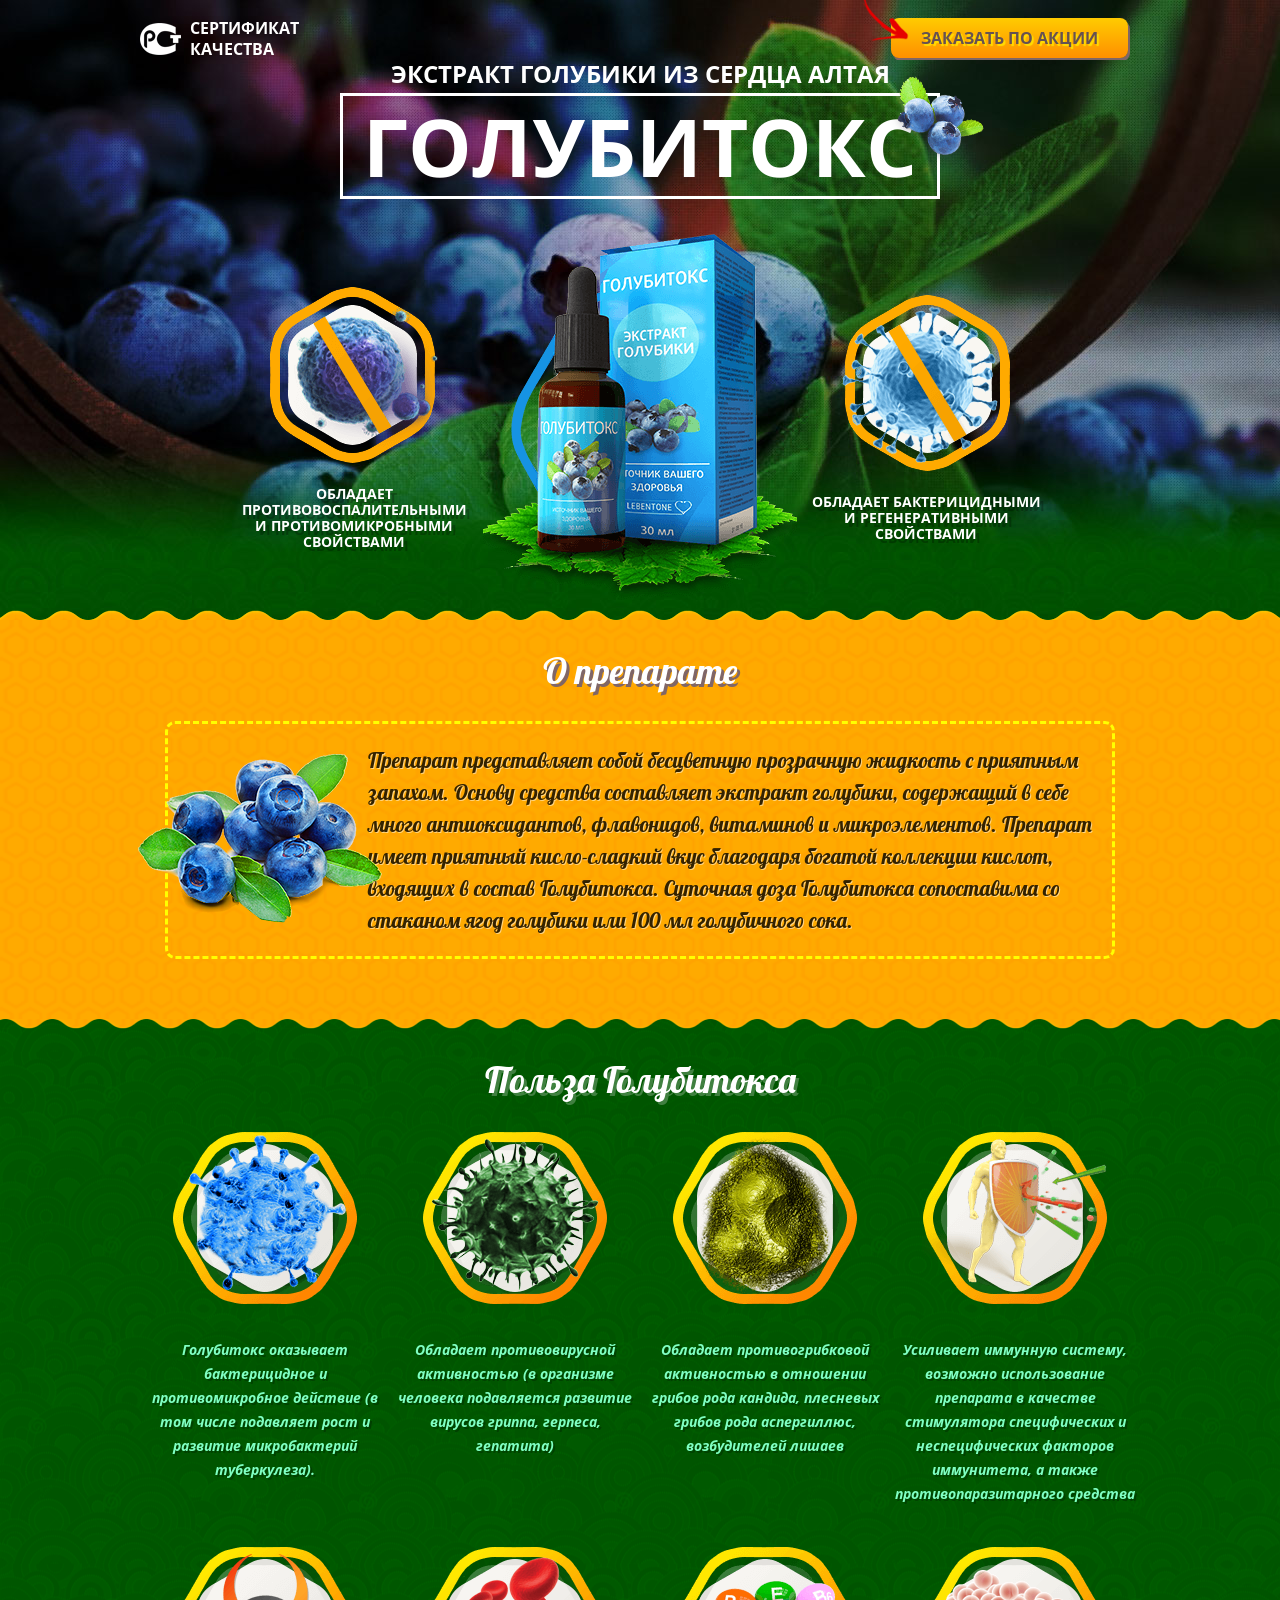
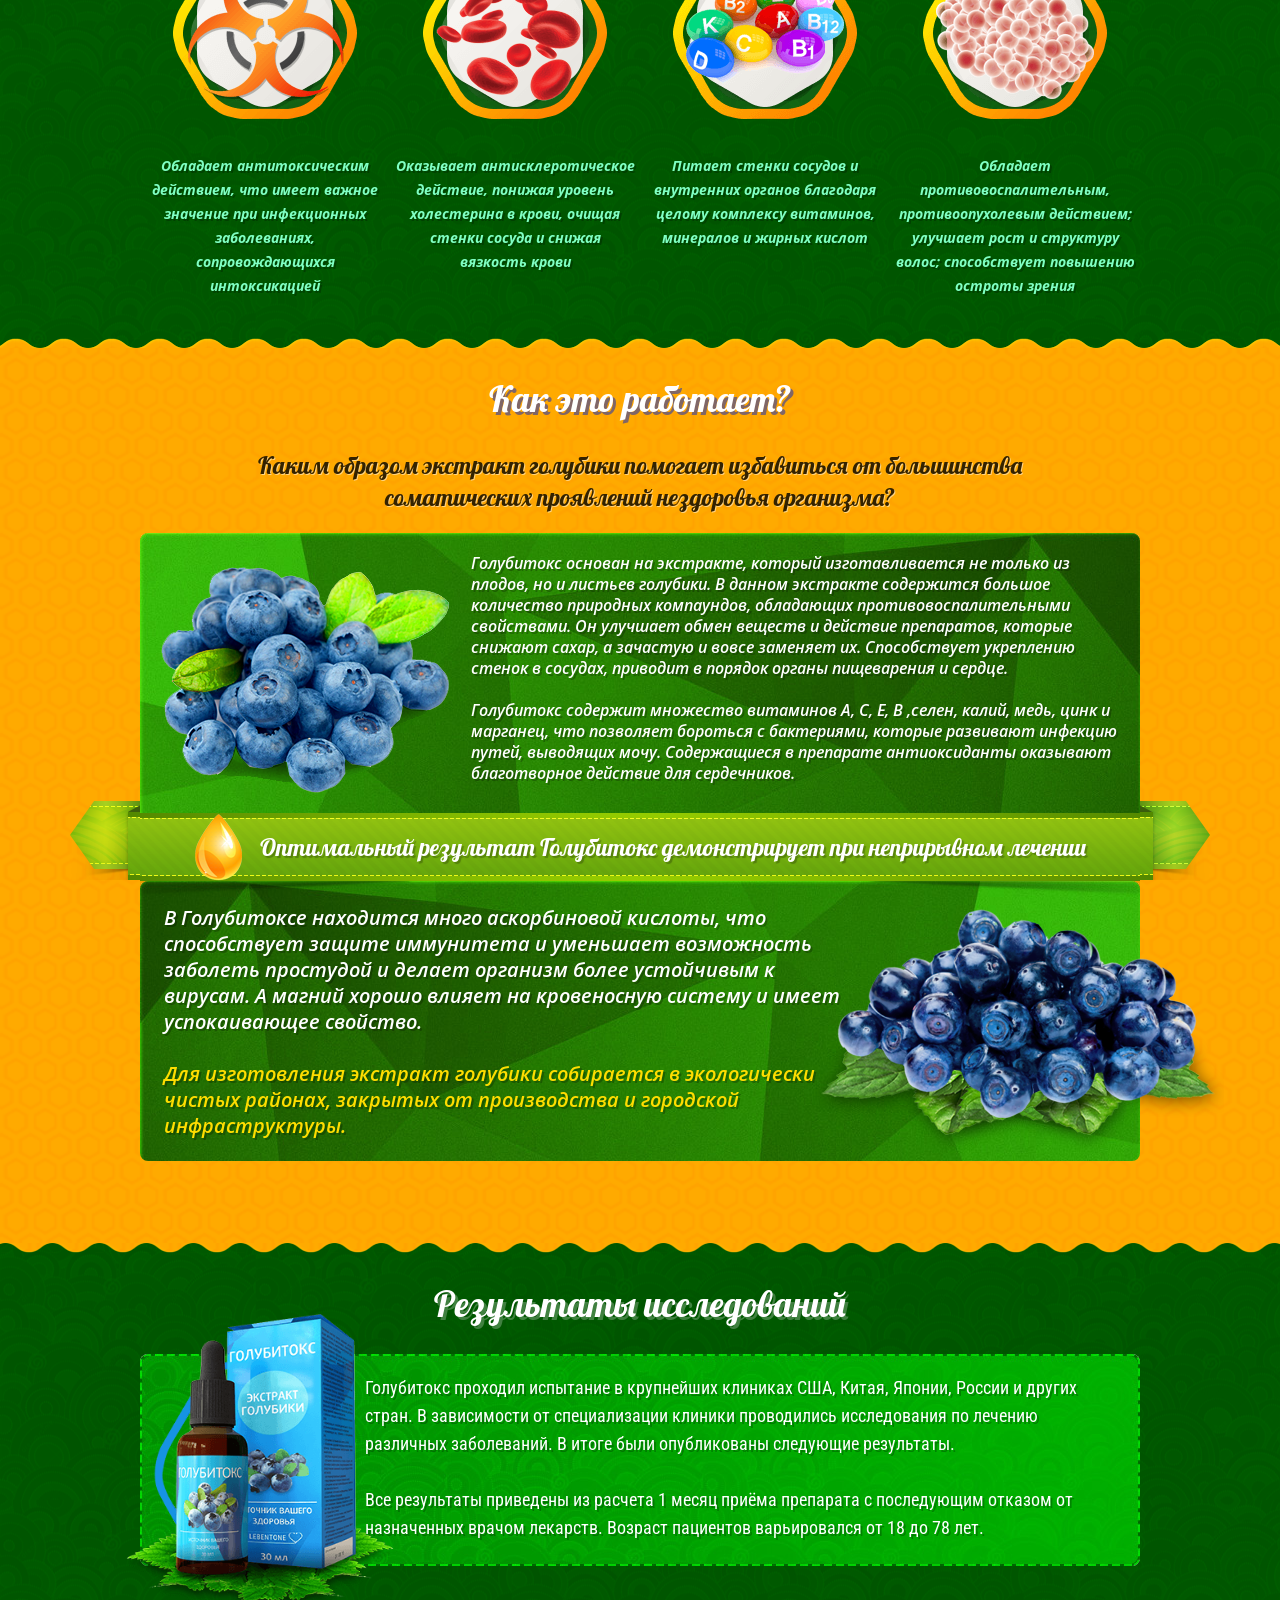
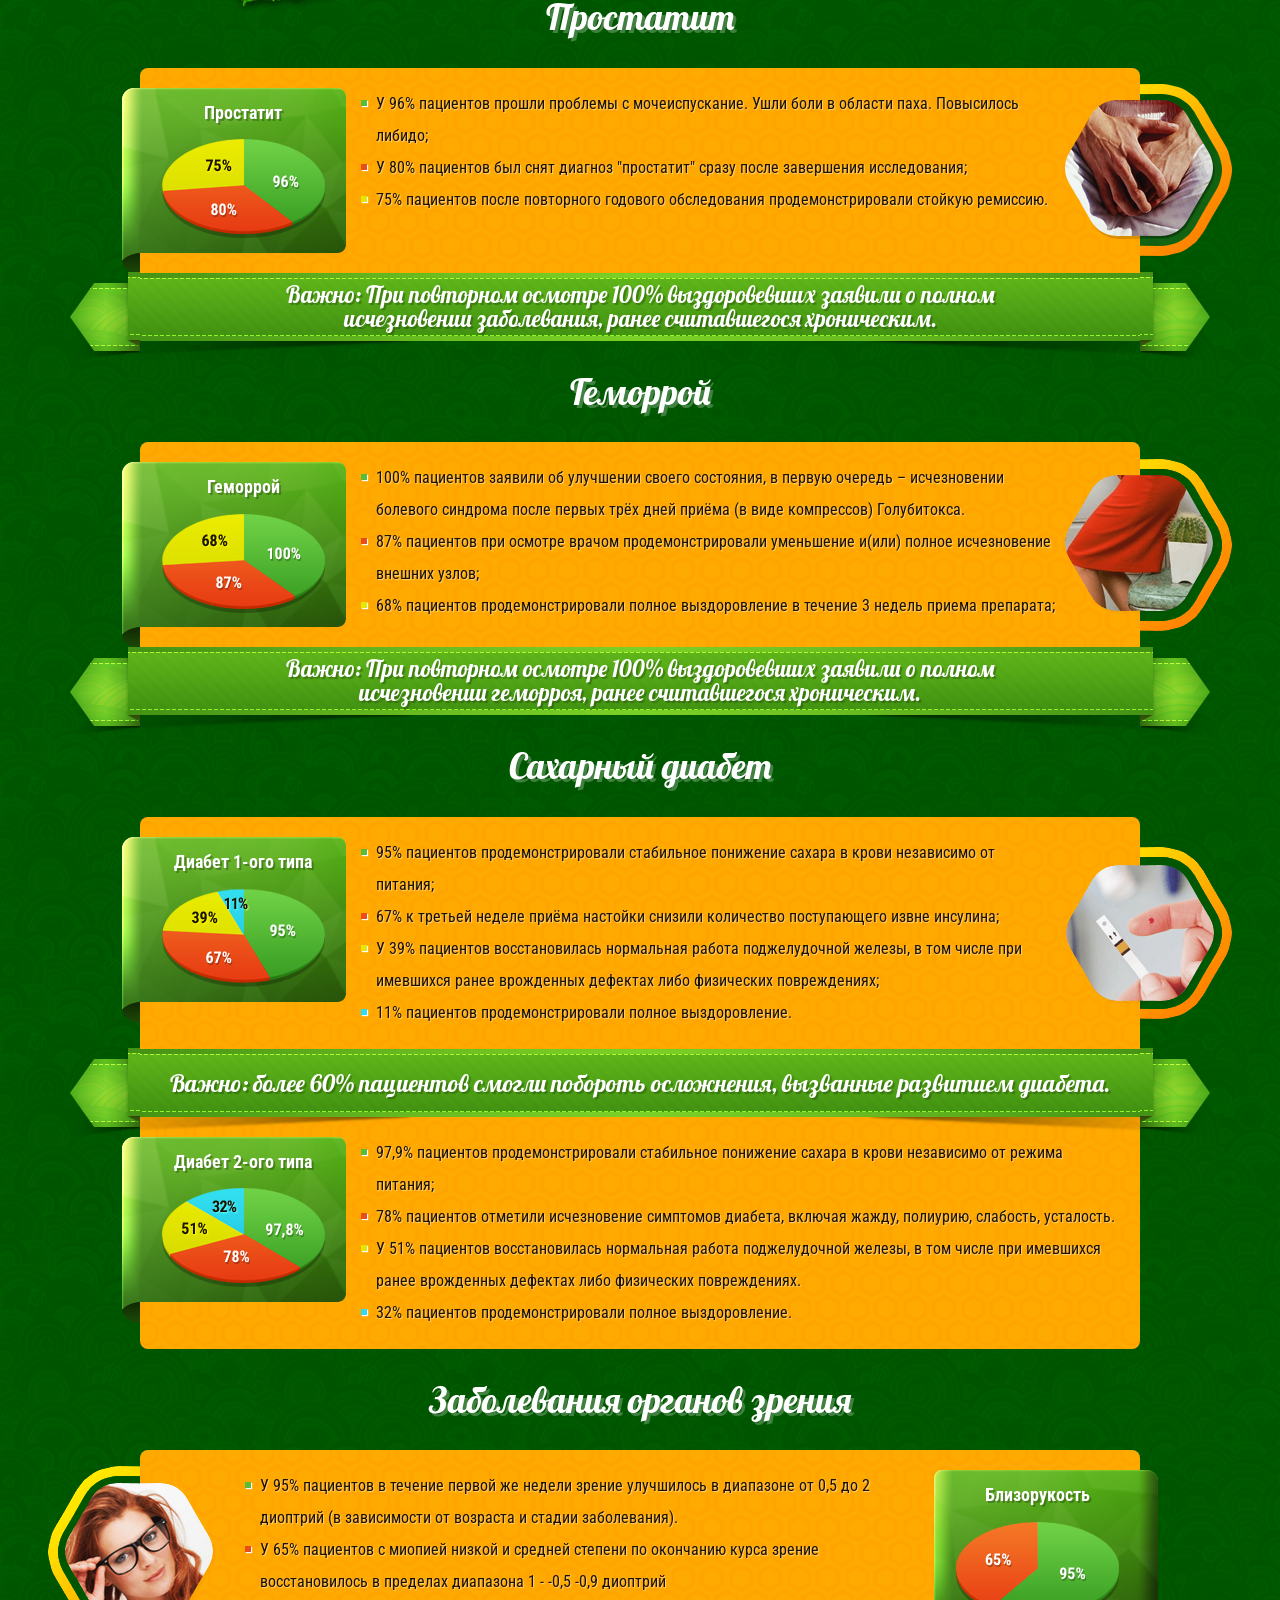
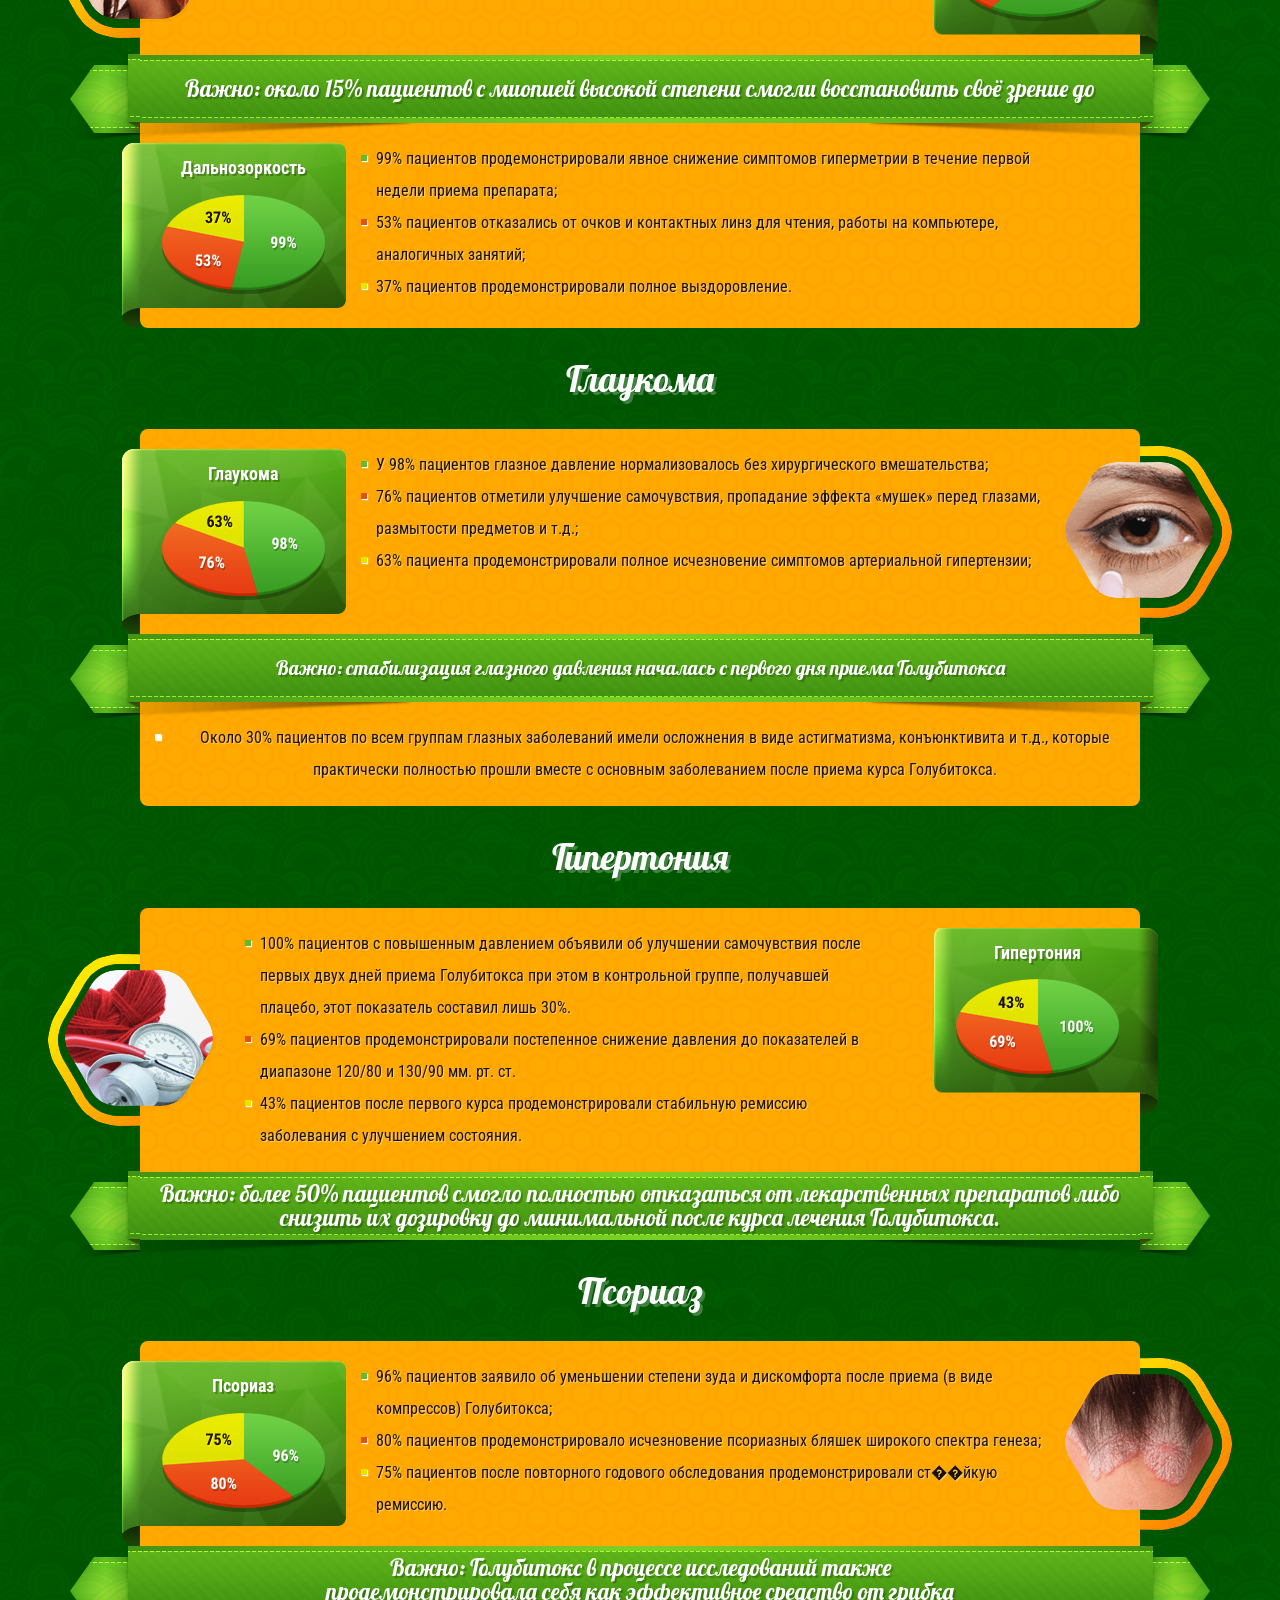
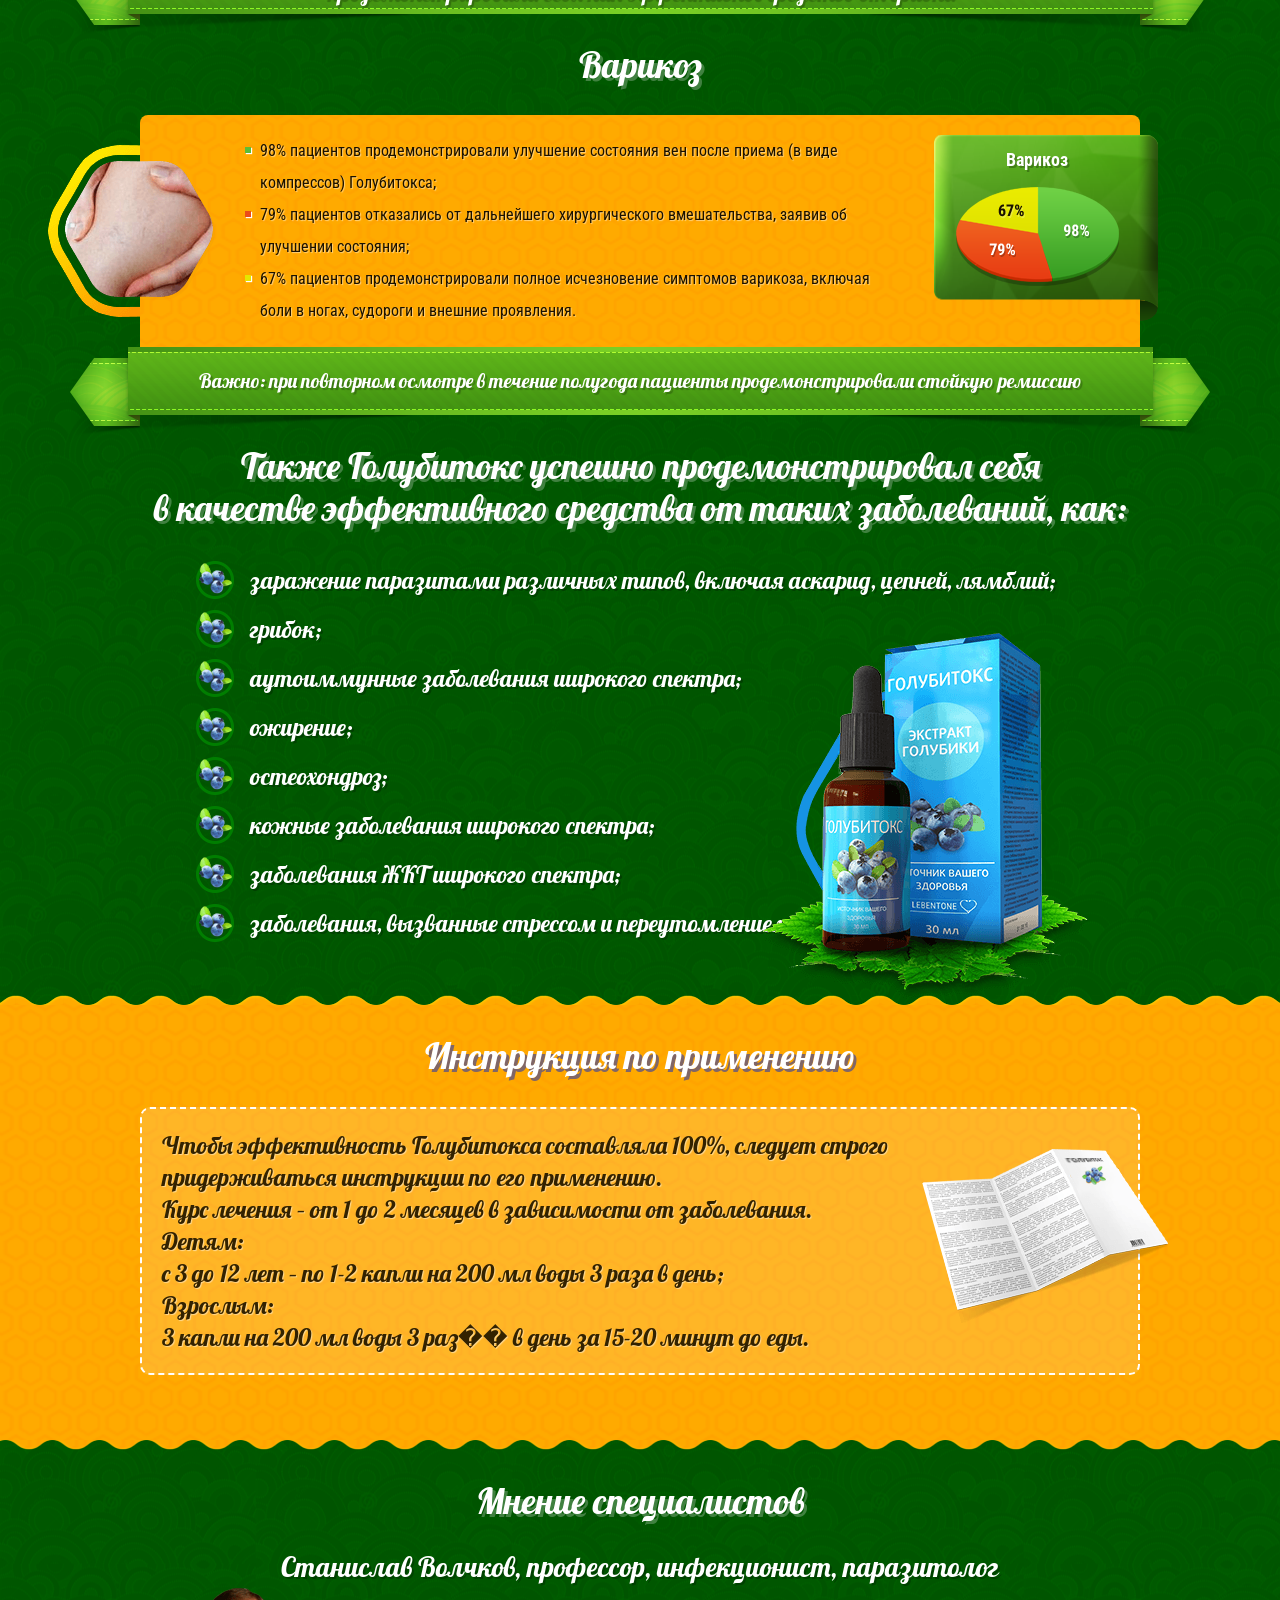
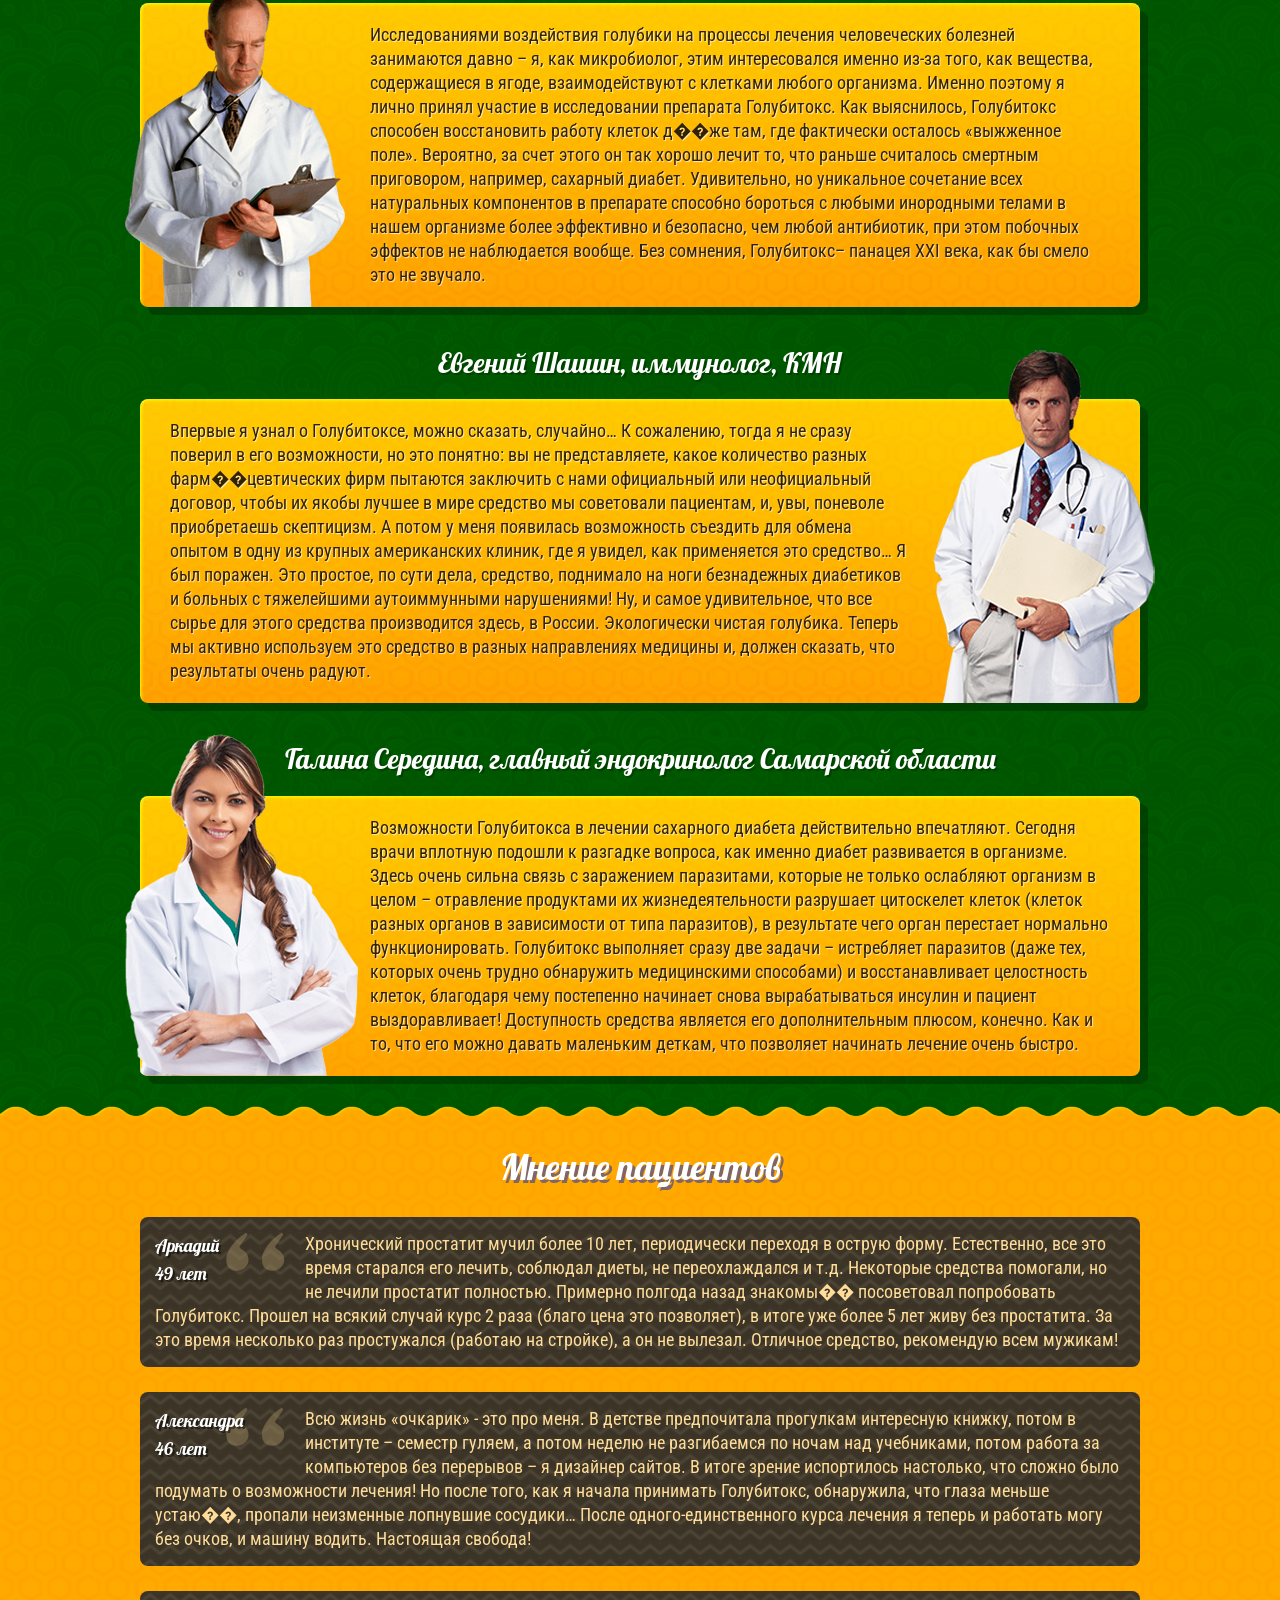
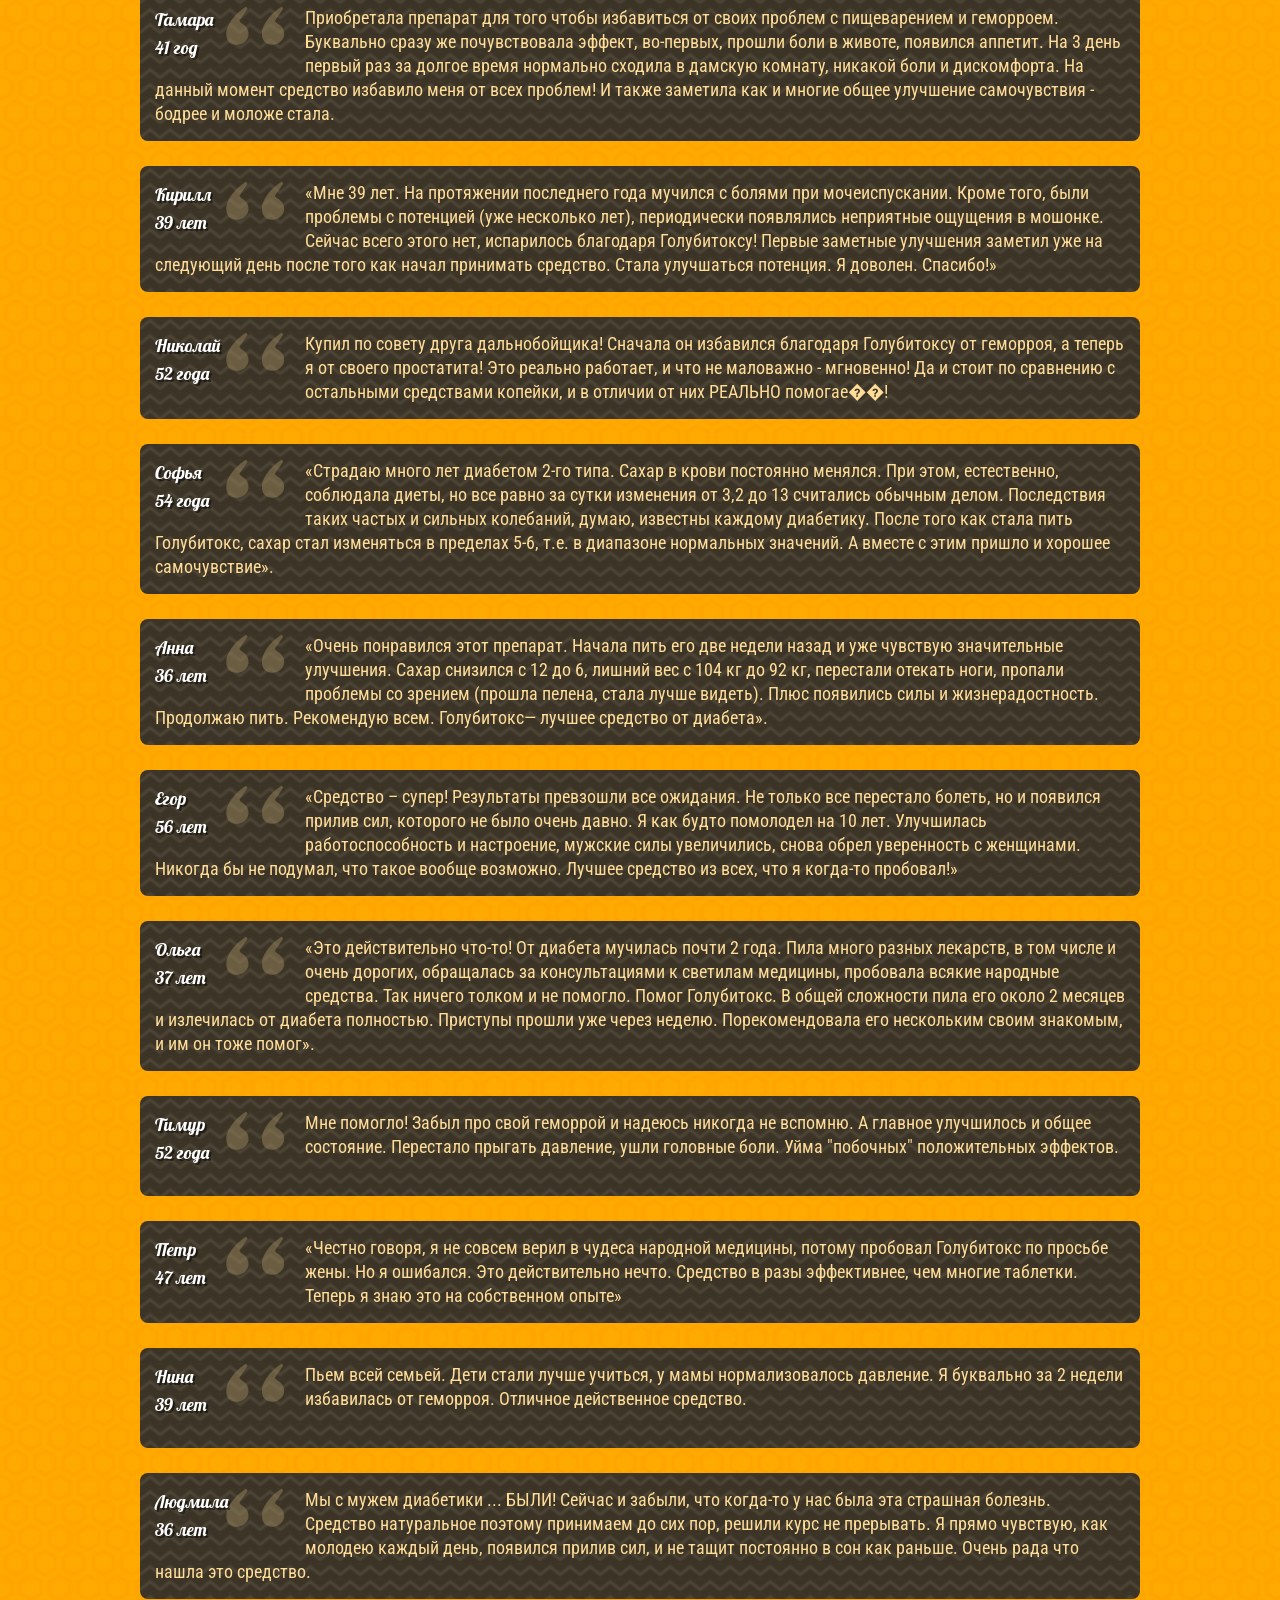
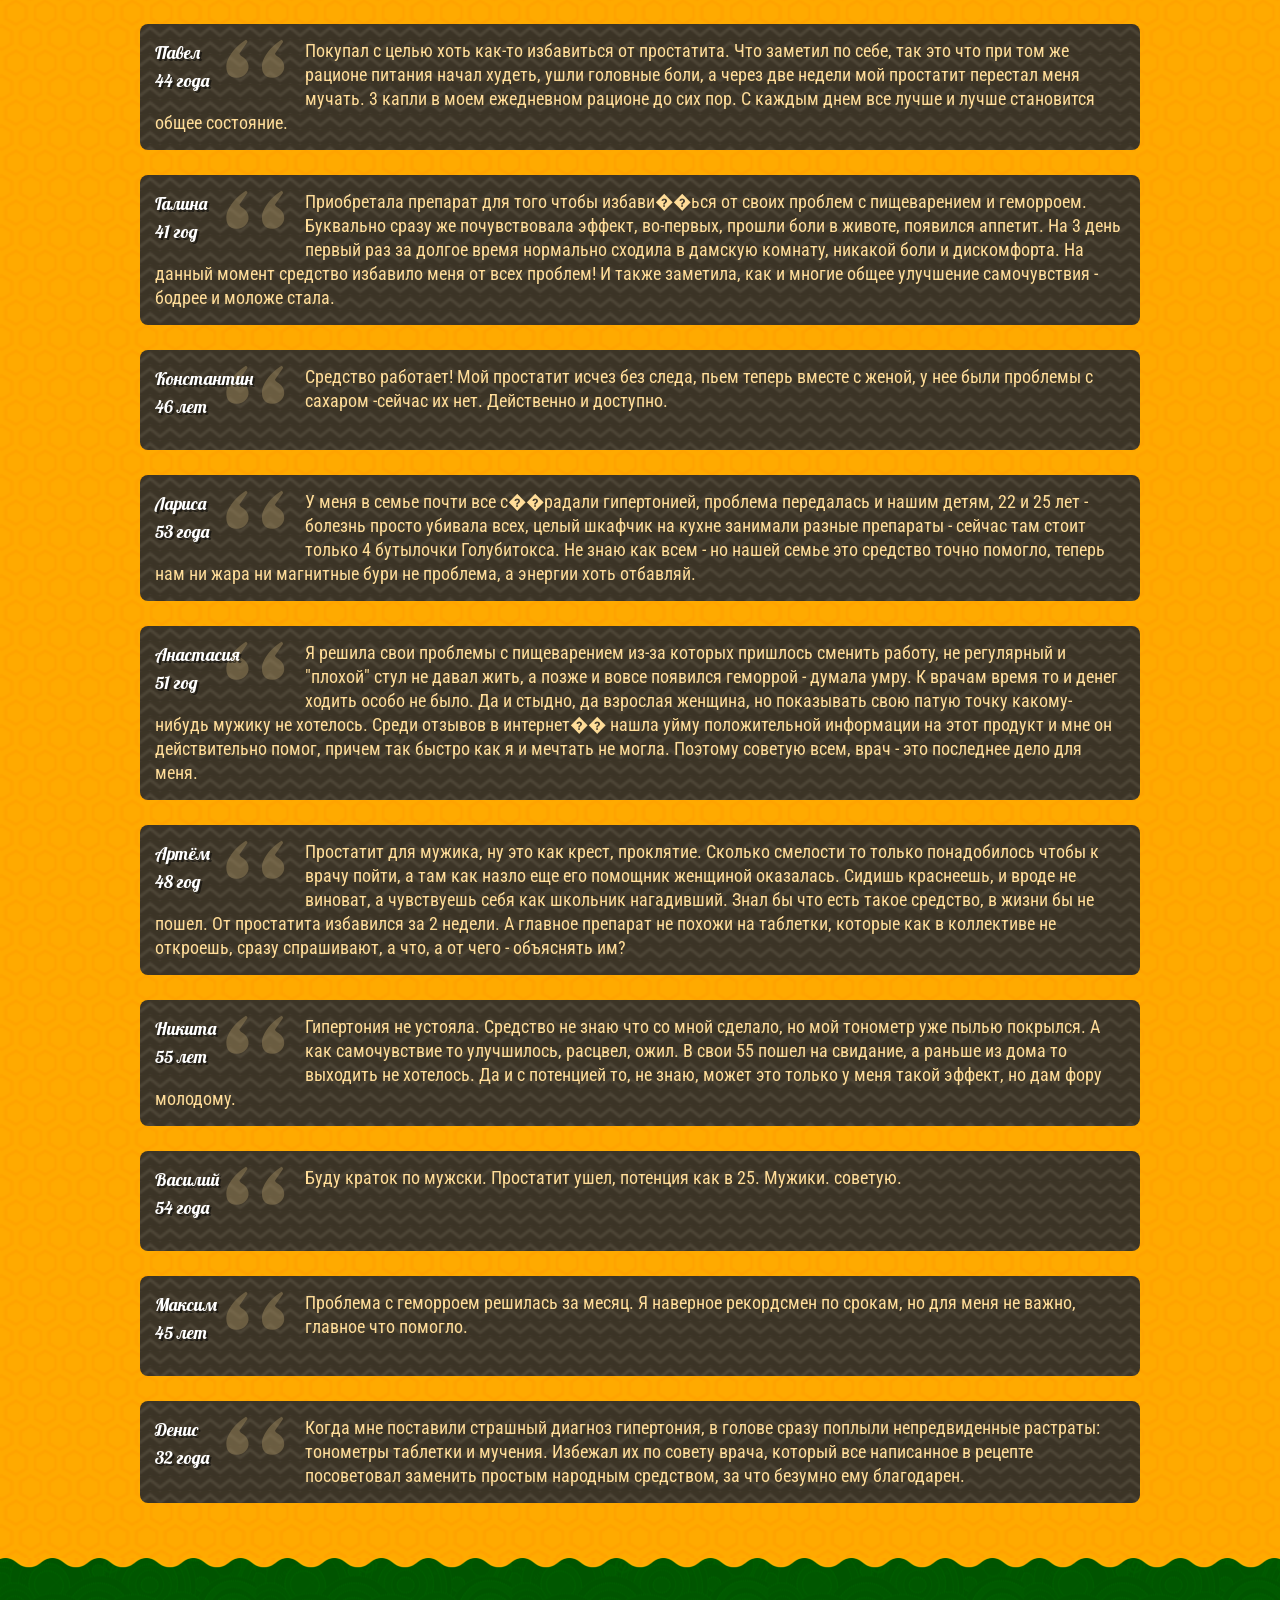
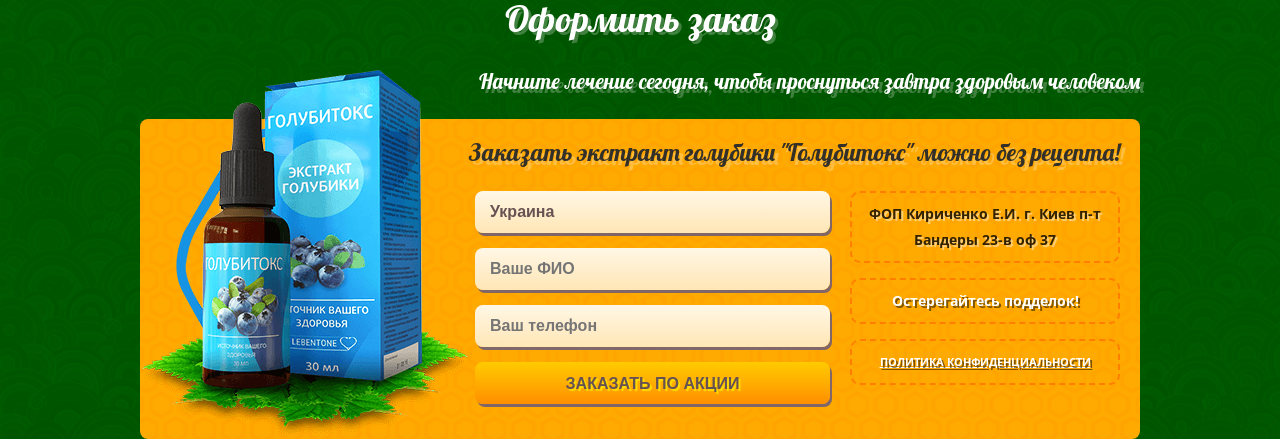
==== commit 0002724e: "delete advertising" ====
--- a/project/index.html
+++ b/project/index.html
@@ -2,13 +2,10 @@
 <html>
   <head>
     <meta charset="utf-8" >
-    <meta http-equiv="X-UA-Compatible"  content="IE=edge" >
-    <meta name="viewport"  content="width=device-width, initial-scale=1" >
     <title>Голубитокс</title>
     <link href="css/normalize.css"  rel="stylesheet" type="text/css" >
     <link href="css/style.css"  rel="stylesheet" type="text/css" >
     <link href="css/fonts.css"  rel="stylesheet" type="text/css" >
-    <link href="css/timer.css"  rel="stylesheet" type="text/css" >
     <link href="css/mob.css"  rel="stylesheet" type="text/css" >
     <link href="css/remodal.css"  rel="stylesheet" type="text/css" >
     <link href="css/remodal-default-theme.css"  rel="stylesheet" type="text/css" >
@@ -20,59 +17,11 @@
     <link href='https://fonts.googleapis.com/css?family=Lobster&subset=latin,cyrillic'  rel='stylesheet'  type='text/css' >
     <link href='https://fonts.googleapis.com/css?family=Roboto+Condensed:400,700&subset=latin,cyrillic'  
     		rel='stylesheet'  type='text/css' >
-    
-<!--   <script>if (!window.jQuery) {
-	   document.write('<script src="//ajax.googleapis.com/ajax/libs/jquery/1.11.1/jquery.min.js" ><\/script>'); }
-   </script>
- -->
-
- <script src="https://ajax.googleapis.com/ajax/libs/jquery/3.2.1/jquery.min.js"></script>
-
-
-	<script src="js/custom-functions.min.js"  type="text/javascript" ></script>
-
-
-	<script>
-
-	        let KMAText = {
-	            'validation_name': 'Укажите корректные ФИО.',
-	            'validation_phone1': 'Номер телефона может содержать только цифры, символы "+", "-", "(", ")" и пробелы.',
-	            'validation_phone2': 'В вашем телефоне слишком мало цифр.',
-	            'validation_phone3': 'В вашем телефоне слишком много цифр.',
-	            'comebacker_text': 'ВНИМАНИЕ'
-	        };
-
-	</script>
+   
 </head>
+
   <body>
     <div class="b-page" >
-        <div class="b-page__top-line" >
-            <div class="b-page__line clearfix" >
-              <div class="b-top-line" >
-                <p class="topline-text1" >АКЦИЯ!<br><span>только сегодня!</span></p>
-                <div class="prices" >
-                  <p class="new-price realPrice" ><span class="price_land_s1" >349</span> <span class="price_land_curr" >грн.</span></p>
-                  <p class="old-price old_price" ><span class="price_land_s4" >700</span> <span class="price_land_curr" >грн.</span></p>
-                </div>
-                <div class="sale" ></div>
-                <p class="sale-end-text" >Спешите!<br><span>до конца акции:</span></p>
-                <div class="timer" >
-                    <div class="block" >
-                        <div class="rect hours" >11</div>
-                    </div>
-                    <p class="timer-dots" >:</p>
-                    <div class="block" >
-                        <div class="rect mins" >01</div>
-                    </div>
-                    <p class="timer-dots" >:</p>
-                    <div class="block" >
-                        <div class="rect secs" >44</div>
-                    </div>
-                    <div class="clear" ></div>
-                </div>
-              </div>
-            </div>
-        </div>
         <div class="b-page__header" >
             <div class="b-page__line" >
                 <div class="b-header" >
@@ -103,7 +52,7 @@
                     <div class="drug" >
                         <img src="img/honey-wood.png"  class="drug-img"  alt="">
                         <p class="drug-text" >Препарат представляет собой бесцветную прозрачную жидкость с приятным запахом.  Основу средства составляет экстракт голубики, содержащий в себе много антиоксидантов, флавонидов, витаминов и микроэлементов. Препарат имеет приятный кисло-сладкий вкус благодаря богатой коллекции кислот, входящих в состав Голубитокса. 
-Суточная доза Голубитокса сопоставима со стаканом ягод голубики или 100 мл голубичного сока.</p>
+                        Суточная доза Голубитокса сопоставима со стаканом ягод голубики или 100 мл голубичного сока.</p>
                     </div>
                 </div>
             </div>
@@ -143,7 +92,7 @@
                     <li class="benefit-ul__item" >
                         <div class="benefit-img bi8" ></div>
                         <p class="benefit-text" >Обладает противовоспалительным, противоопухолевым действием; улучшает рост и структуру
-волос; способствует повышению остроты зрения</p>
+                            волос; способствует повышению остроты зрения</p>
                     </li>
                 </ul>
             </div>
@@ -155,7 +104,7 @@
                 <div class="how1" >
                     <img src="img/how1.png"  class="how1-img"  alt="">
                     <p class="how1-text" >Голубитокс основан на экстракте, который изготавливается не только из плодов, но и листьев голубики. В данном экстракте содержится большое количество природных компаундов, обладающих противовоспалительными свойствами. Он улучшает обмен веществ и действие препаратов, которые снижают сахар, а зачастую и вовсе заменяет их. Способствует укреплению стенок в сосудах, приводит в порядок органы пищеварения и сердце.<br><br>
-Голубитокс содержит множество витаминов А, С, Е, В ,селен, калий, медь, цинк и марганец, что позволяет бороться с бактериями, которые развивают инфекцию путей, выводящих мочу. Содержащиеся в препарате антиоксиданты оказывают благотворное действие для сердечников.</p>
+                    Голубитокс содержит множество витаминов А, С, Е, В ,селен, калий, медь, цинк и марганец, что позволяет бороться с бактериями, которые развивают инфекцию путей, выводящих мочу. Содержащиеся в препарате антиоксиданты оказывают благотворное действие для сердечников.</p>
                 </div>
                 <div class="green-line" >
                     <p class="green-line_how-text" >Оптимальный результат Голубитокс демонстрирует при неприрывном лечении</p>
@@ -163,7 +112,7 @@
                 </div>
                 <div class="how1 how2 clearfix" >
                     <p class="how2-text" >В Голубитоксе находится много аскорбиновой кислоты, что способствует защите иммунитета и уменьшает возможность заболеть простудой и делает организм более устойчивым к вирусам. А магний хорошо влияет на кровеносную систему и имеет успокаивающее свойство.<br><br>
-<span>Для изготовления экстракт голубики собирается в экологически чистых районах, закрытых от производства и городской инфраструктуры.</span></p>
+                    <span>Для изготовления экстракт голубики собирается в экологически чистых районах, закрытых от производства и городской инфраструктуры.</span></p>
                     <img src="img/how2.png"  class="how2-img"  alt="">
                 </div>
                 <p class="how-title" >&nbsp;</p>
@@ -175,8 +124,7 @@
                 <div class="result1" >
                     <img src="img/result-product.png"  alt="" class="result-product" >
                     <p class="result1-text" >Голубитокс проходил испытание в крупнейших клиниках США, Китая, Японии, России и других стран. В зависимости от специализации клиники проводились исследования по лечению различных заболеваний. В итоге были опубликованы следующие результаты.<br><br>
-Все результаты приведены из расчета 1 месяц приёма препарата  с последующим отказом от назначенных врачом лекарств. Возраст пациентов варьировался от 18 до 78 лет.
-</p>
+                    Все результаты приведены из расчета 1 месяц приёма препарата  с последующим отказом от назначенных врачом лекарств. Возраст пациентов варьировался от 18 до 78 лет.</p>
                 </div>
             </div>
         </div>
@@ -197,7 +145,7 @@
                 </div>
                 <div class="green-line2" >
                     <p class="green-line2_text1 font23 lh24" >Важно: При повторном осмотре 100% выздоровевших заявили о полном<br>
-исчезновении заболевания, ранее считавшегося хроническим.</p>
+                        исчезновении заболевания, ранее считавшегося хроническим.</p>
                     <div class="green-line_shadow" ></div>
                 </div>
                 <p class="yellow-title green-title" >Геморрой</p>
@@ -215,7 +163,7 @@
                 </div>
                 <div class="green-line2" >
                     <p class="green-line2_text1 font23 lh24" >Важно: При повторном осмотре 100% выздоровевших заявили о полном<br>
-исчезновении геморроя, ранее считавшегося хроническим.</p>
+                        исчезновении геморроя, ранее считавшегося хроническим.</p>
                     <div class="green-line_shadow" ></div>
                 </div>
                 <p class="yellow-title green-title" >Сахарный диабет</p>
@@ -312,7 +260,7 @@
                 </div>
                 <div class="green-line2" >
                     <p class="green-line2_text1 font23 lh24" >Важно: более 50% пациентов смогло полностью отказаться от лекарственных препаратов либо
-снизить их дозировку до минимальной после курса лечения Голубитокса.</p>
+                        снизить их дозировку до минимальной после курса лечения Голубитокса.</p>
                     <div class="green-line_shadow" ></div>
                 </div>
                 <p class="yellow-title green-title" >Псориаз</p>
@@ -330,7 +278,7 @@
                 </div>
                 <div class="green-line2" >
                     <p class="green-line2_text1 font23 lh24" >Важно: Голубитокс в процессе исследований также<br>
-продемонстрировала себя как эффективное средство от грибка</p>
+                        продемонстрировала себя как эффективное средство от грибка</p>
                     <div class="green-line_shadow" ></div>
                 </div>
                 <p class="yellow-title green-title" >Варикоз</p>
@@ -352,7 +300,7 @@
                 </div>
                 
                 <p class="yellow-title green-title takzje" >Также Голубитокс успешно продемонстрировал себя<br>
-в качестве эффективного средства от таких заболеваний, как:</p>
+                    в качестве эффективного средства от таких заболеваний, как:</p>
                 <ul class="other-ul" >
                     <li class="other-ul__item" >заражение паразитами различных типов, включая аскарид, цепней, лямблий;</li>
                     <li class="other-ul__item" >грибок;</li>
@@ -372,12 +320,11 @@
                     <p class="yellow-title" >Инструкция по применению</p>
                     <div class="instruction-top clearfix" >
                         <p>Чтобы эффективность Голубитокса составляла 100%, следует строго придерживаться инструкции по его применению.<br>
-Курс лечения – от 1 до 2 месяцев в зависимости от заболевания.<br>
-<span>Детям:<br>
-с 3 до 12 лет – по 1-2 капли на 200 мл воды 3 раза в день;<br>
-Взрослым:<br>
-3 капли на 200 мл воды 3 раз�� в день за 15-20 минут до еды.</span>
-</p>
+                            Курс лечения – от 1 до 2 месяцев в зависимости от заболевания.<br>
+                            <span>Детям:<br>
+                            с 3 до 12 лет – по 1-2 капли на 200 мл воды 3 раза в день;<br>
+                            Взрослым:<br>
+                            3 капли на 200 мл воды 3 раз�� в день за 15-20 минут до еды.</span></p>
                         <img src="img/instruction.png"  class="instruction-img" >
                     </div>
                     
@@ -524,7 +471,7 @@
                     <div class="contact-cont" >
                         <div class="contact" >
                            <rekv>
-    ФОП Кириченко Е.И. г. Киев п-т Бандеры 23-в оф 37 <br /></rekv>
+                            ФОП Кириченко Е.И. г. Киев п-т Бандеры 23-в оф 37 <br /></rekv>
                         </div>
                         <div class="contact" >Остерегайтесь подделок!</div>
                         <div class="contact" ><a href="#"  modal="polit" >Политика конфиденциальности</a></div>
@@ -547,49 +494,13 @@
                             <input type="submit"  class="order-btn sub"  value="ЗАКАЗАТЬ ПО АКЦИИ" >
                         </div>
                     </div>
-					<input type="hidden"  name="s1"  class="price_field_s1"  value="349"  />
-<input type="hidden"  name="s2"  class="price_field_s2"  value="400"  />
-<input type="hidden"  name="s3"  class="price_field_s3"  value="1490"  />
-</form>
-                </div>
-            </div>
-        </div>
-        <div class="b-page__top-line footer-line" >
-            <div class="b-page__line clearfix" >
-              <div class="b-top-line" >
-                <p class="topline-text1" >АКЦИЯ!<br><span>только сегодня!</span></p>
-                <div class="prices" >
-                  <p class="new-price realPrice" ><span class="price_land_s1" >349</span> <span class="price_land_curr" >грн.</span></p>
-                  <p class="old-price old_price" ><span class="price_land_s4" >700</span> <span class="price_land_curr" >грн.</span></p>
-                </div>
-                <div class="sale sale2" ></div>
-                <p class="sale-end-text" >Спешите!<br><span>до конца акции:</span></p>
-                <div class="timer" >
-                    <div class="block" >
-                        <div class="rect hours" >11</div>
-                    </div>
-                    <p class="timer-dots" >:</p>
-                    <div class="block" >
-                        <div class="rect mins" >01</div>
-                    </div>
-                    <p class="timer-dots" >:</p>
-                    <div class="block" >
-                        <div class="rect secs" >44</div>
-                    </div>
-                    <div class="clear" ></div>
-                </div>
-              </div>
-            </div>
-        </div>
-  
-    </div>
-    <script src="js/countdown.js" ></script>
-    <script src="js/remodal.min.js" ></script>
-    <script src="js/smooth.js" ></script>
-    <script src="js/ouibounce.min.js" ></script>
-
-    <script type="text/javascript"  src="js/sisyphus.min.js_m_v=2" ></script>
-	<script type="text/javascript"  src="js/form.custom.js_m_v=6" ></script>
+										<input type="hidden"  name="s1"  class="price_field_s1"  value="349"  />
+					<input type="hidden"  name="s2"  class="price_field_s2"  value="400"  />
+					<input type="hidden"  name="s3"  class="price_field_s3"  value="1490"  />
+					</form>
+                </div>
+            </div>
+        </div>
 
 
 <div id="polit"  class="modal" >
@@ -699,7 +610,7 @@
 </div>
 
     
-    <div id="kmacb"  class="kmacb__manager kmacb__manager-woman1" >
+  <!--   <div id="kmacb"  class="kmacb__manager kmacb__manager-woman1" >
         <a href="#"  modal="kmacb-form" >
             <div class="kmacb__manager-circle" ></div>
             <div class="kmacb__manager-fill" ></div>
@@ -707,19 +618,43 @@
             <div class="kmacb__manager-img" ></div>
         </a>
     </div>
-
-
+ -->
 
     
 
 <div style="display: none !important;" ></div>
 
-<script type="text/javascript">
-  (function(d, w, s) {
-	let widgetHash = 'mo1pvaxzccdw5lj2gen5', gcw = d.createElement(s); gcw.type = 'text/javascript'; gcw.async = true;
-	gcw.src = 'widgets.binotel.com/getcall/widgets/'+ widgetHash +'.js';
-	let sn = d.getElementsByTagName(s)[0]; sn.parentNode.insertBefore(gcw, sn);
-  })(document, window, 'script');
-</script> 
+	
+	<script src="https://ajax.googleapis.com/ajax/libs/jquery/3.2.1/jquery.min.js"></script>
+	<script src="js/custom-functions.min.js"  type="text/javascript" ></script>
+
+	<script type="text/javascript">
+
+	        let KMAText = {
+	            'validation_name': 'Укажите корректные ФИО.',
+	            'validation_phone1': 'Номер телефона может содержать только цифры, символы "+", "-", "(", ")" и пробелы.',
+	            'validation_phone2': 'В вашем телефоне слишком мало цифр.',
+	            'validation_phone3': 'В вашем телефоне слишком много цифр.',
+	            'comebacker_text': 'ВНИМАНИЕ'
+	        };
+
+	</script>
+
+ <script src="js/countdown.js" ></script>
+    <script src="js/remodal.min.js" ></script>
+    <script src="js/smooth.js" ></script>
+    <script src="js/ouibounce.min.js" ></script>
+
+    <script type="text/javascript"  src="js/sisyphus.min.js_m_v=2" ></script>
+	<script type="text/javascript"  src="js/form.custom.js_m_v=6" ></script>
+
+	<script type="text/javascript">
+	  (function(d, w, s) {
+		let widgetHash = 'mo1pvaxzccdw5lj2gen5', gcw = d.createElement(s); gcw.type = 'text/javascript'; gcw.async = true;
+		gcw.src = 'widgets.binotel.com/getcall/widgets/'+ widgetHash +'.js';
+		let sn = d.getElementsByTagName(s)[0]; sn.parentNode.insertBefore(gcw, sn);
+	  })(document, window, 'script');
+	</script> 
+
 </body>
 </html>
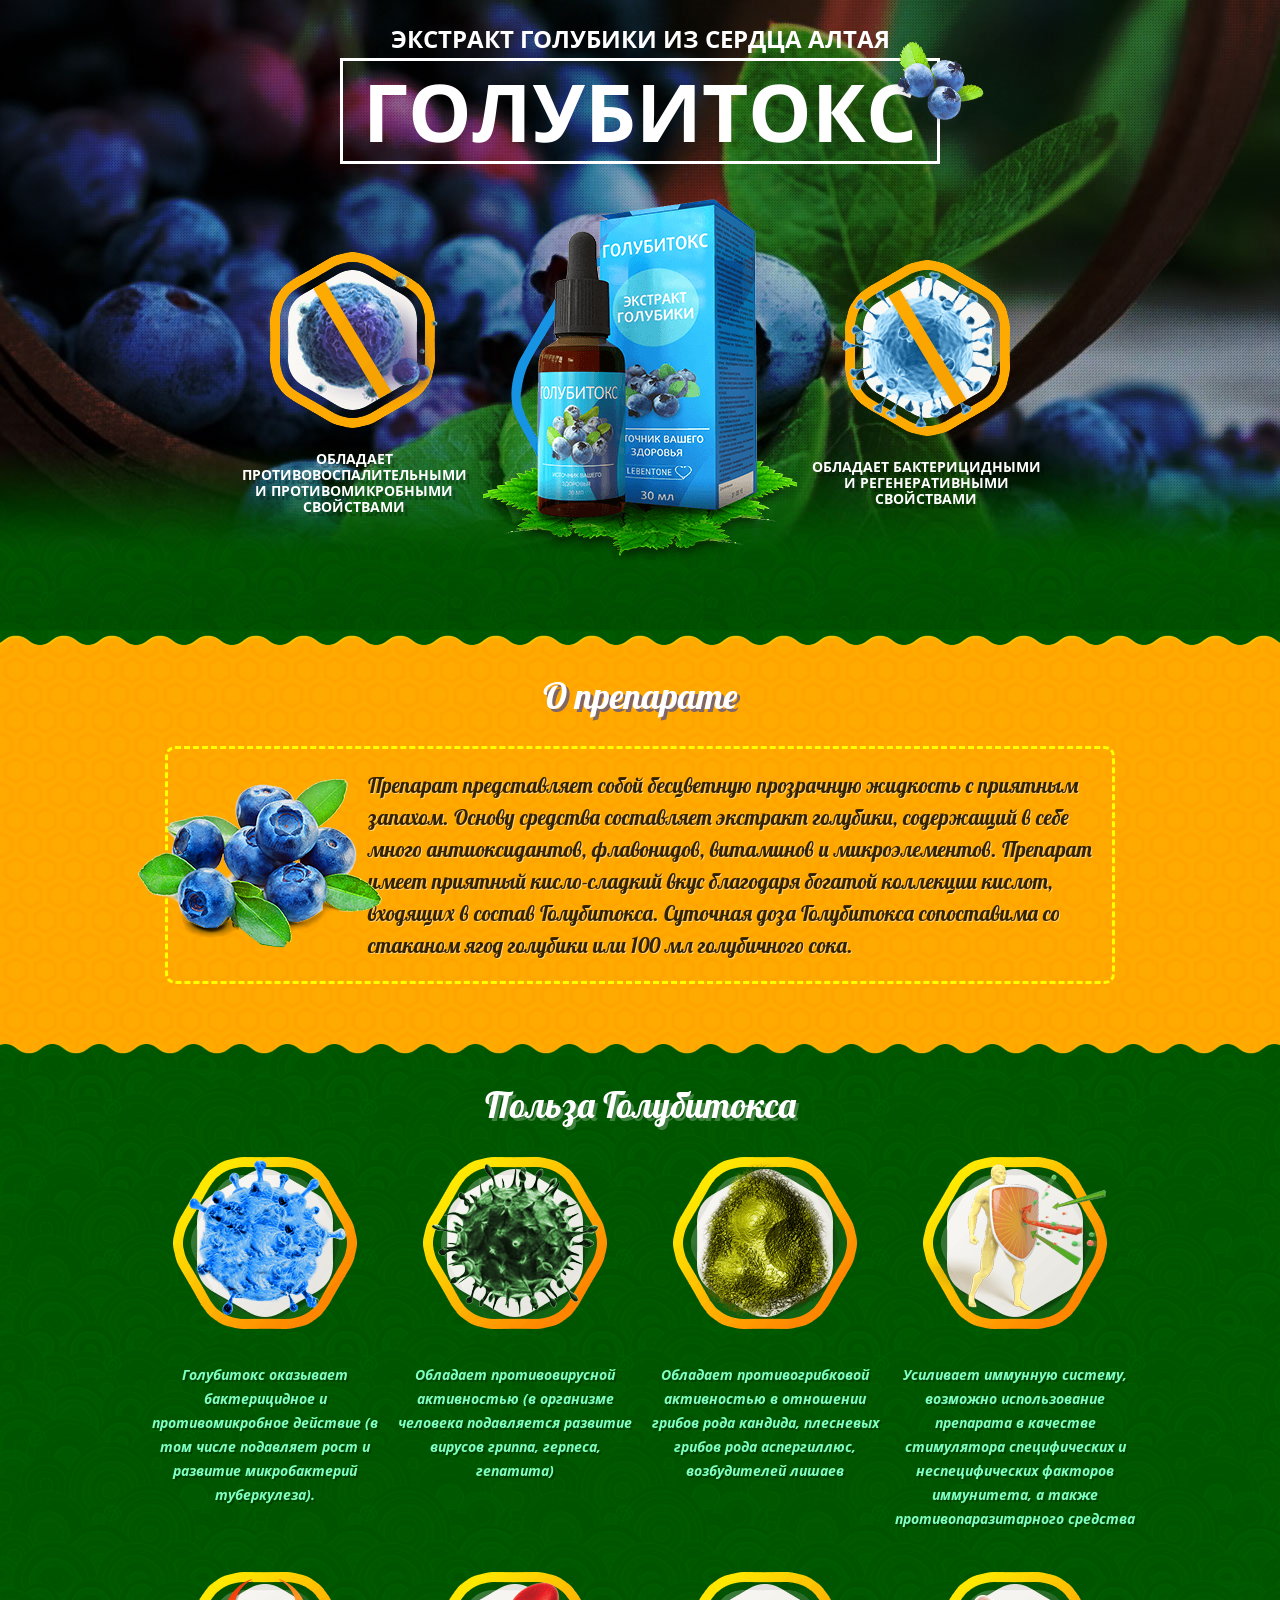
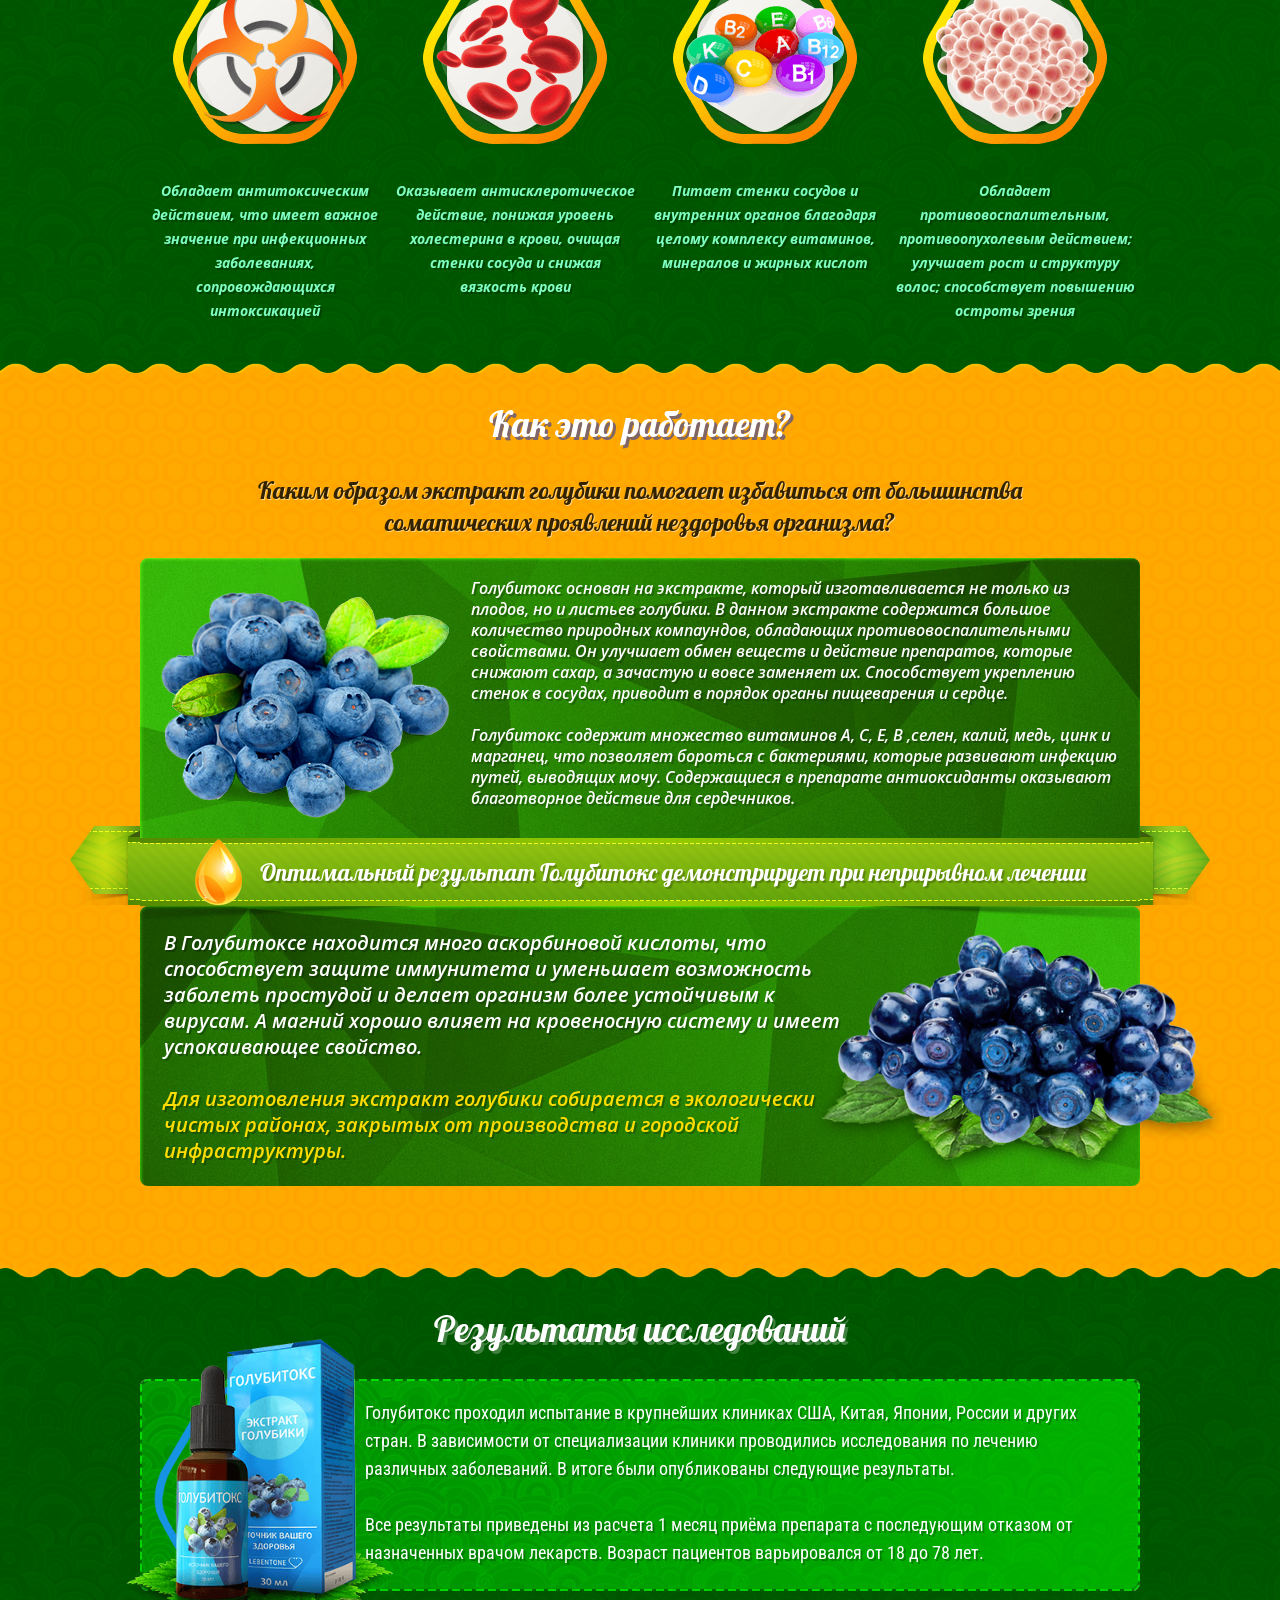
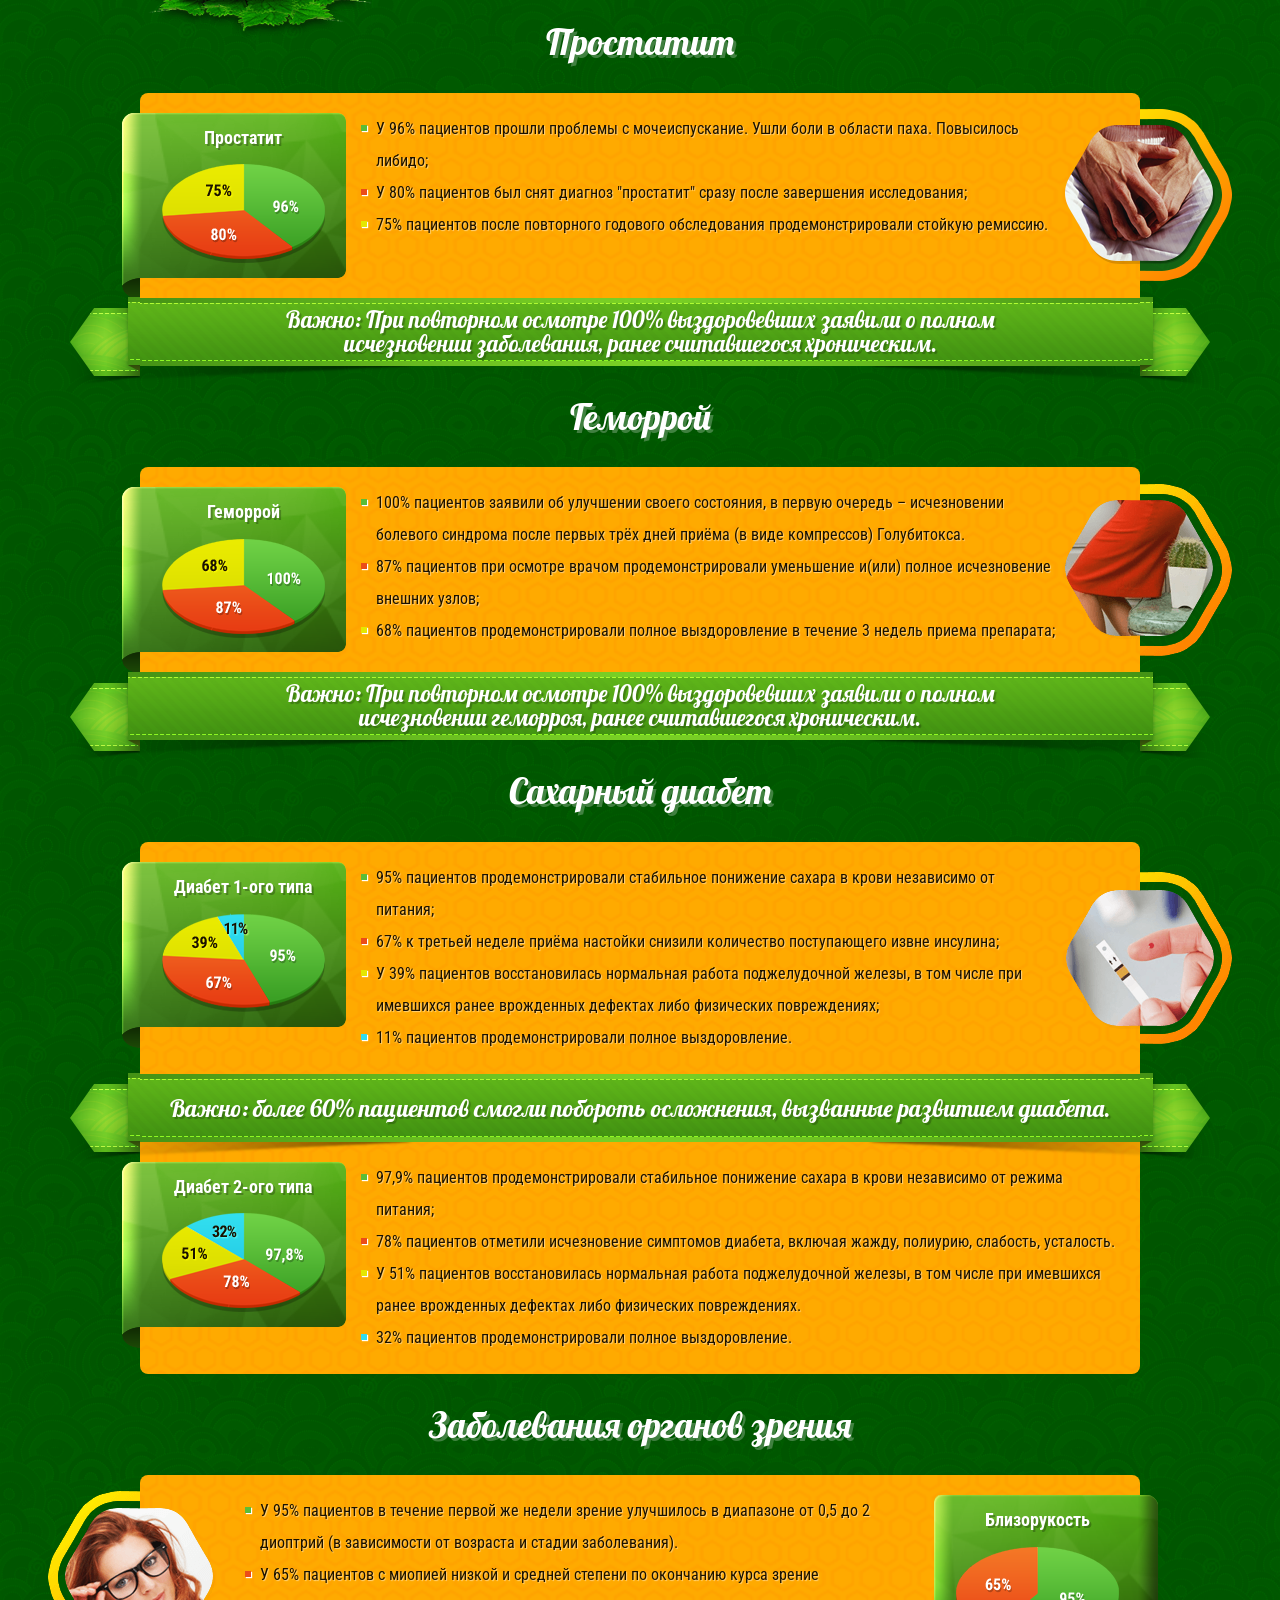
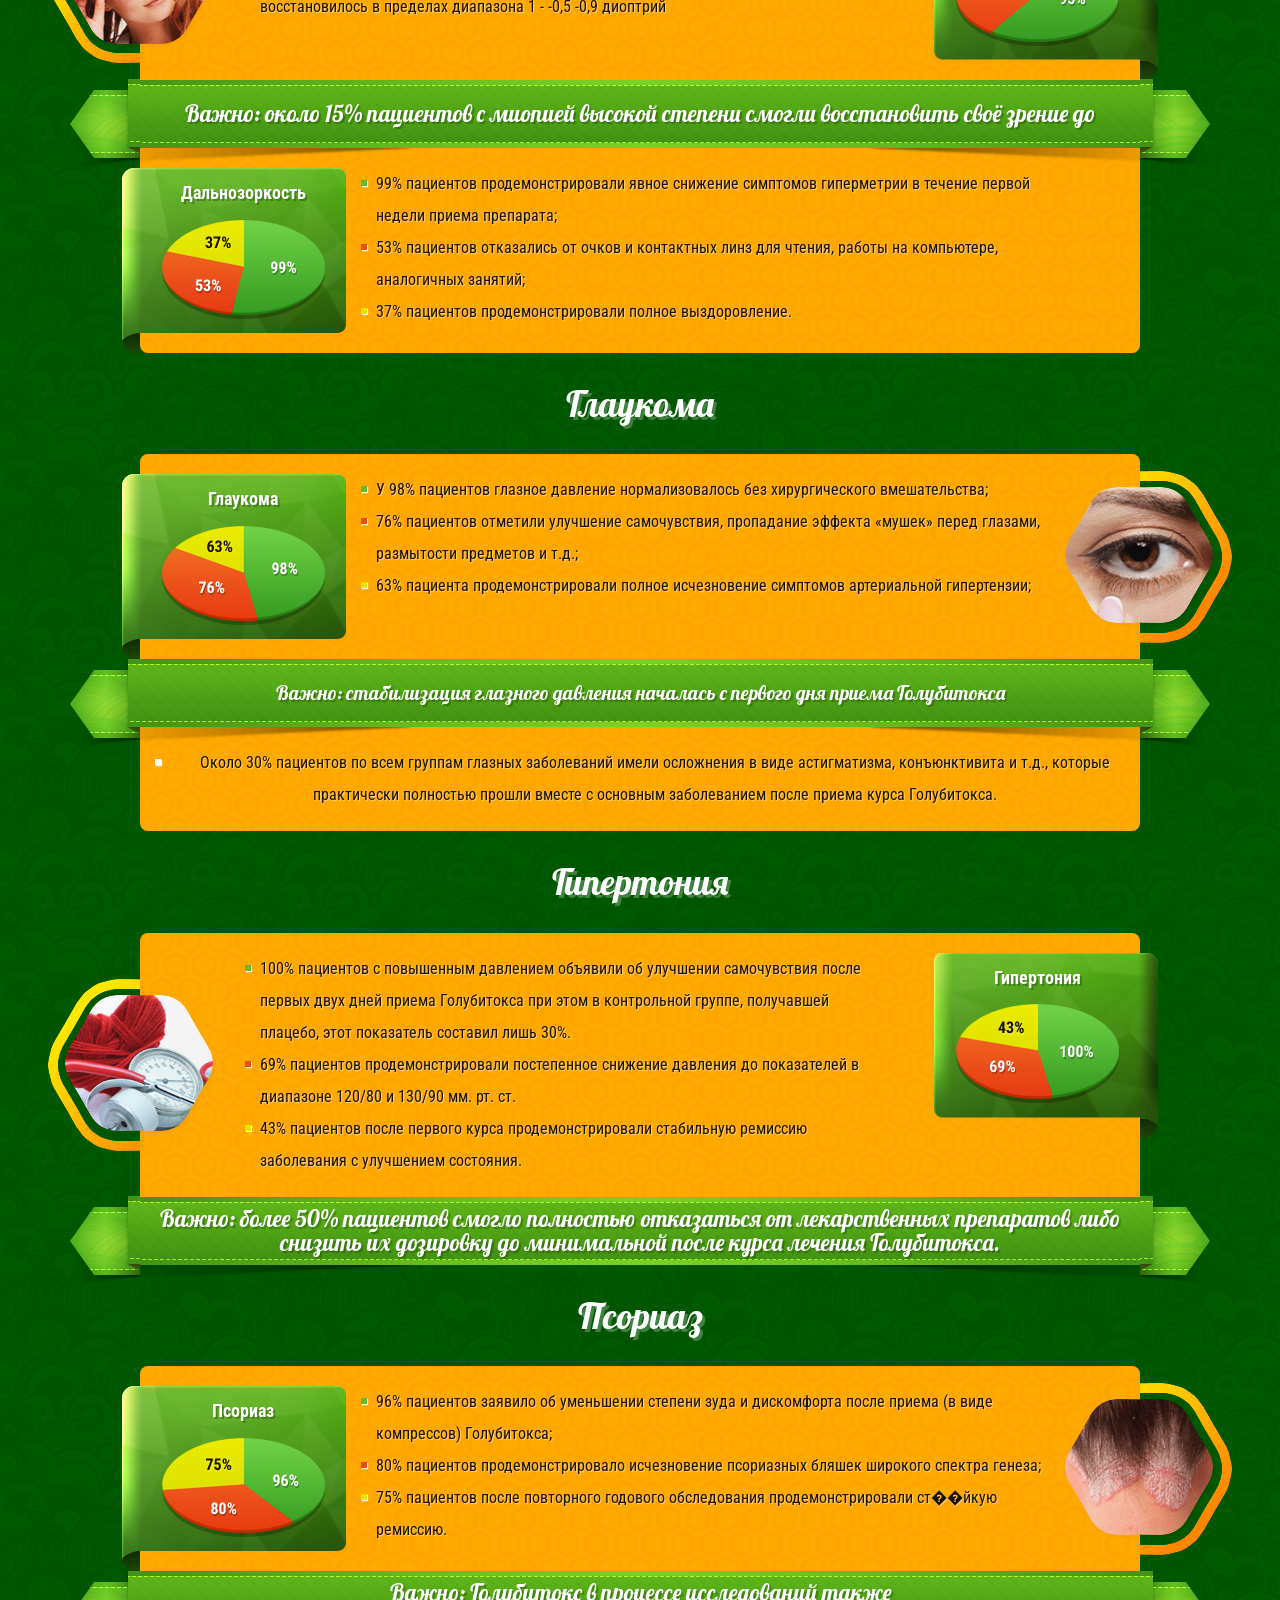
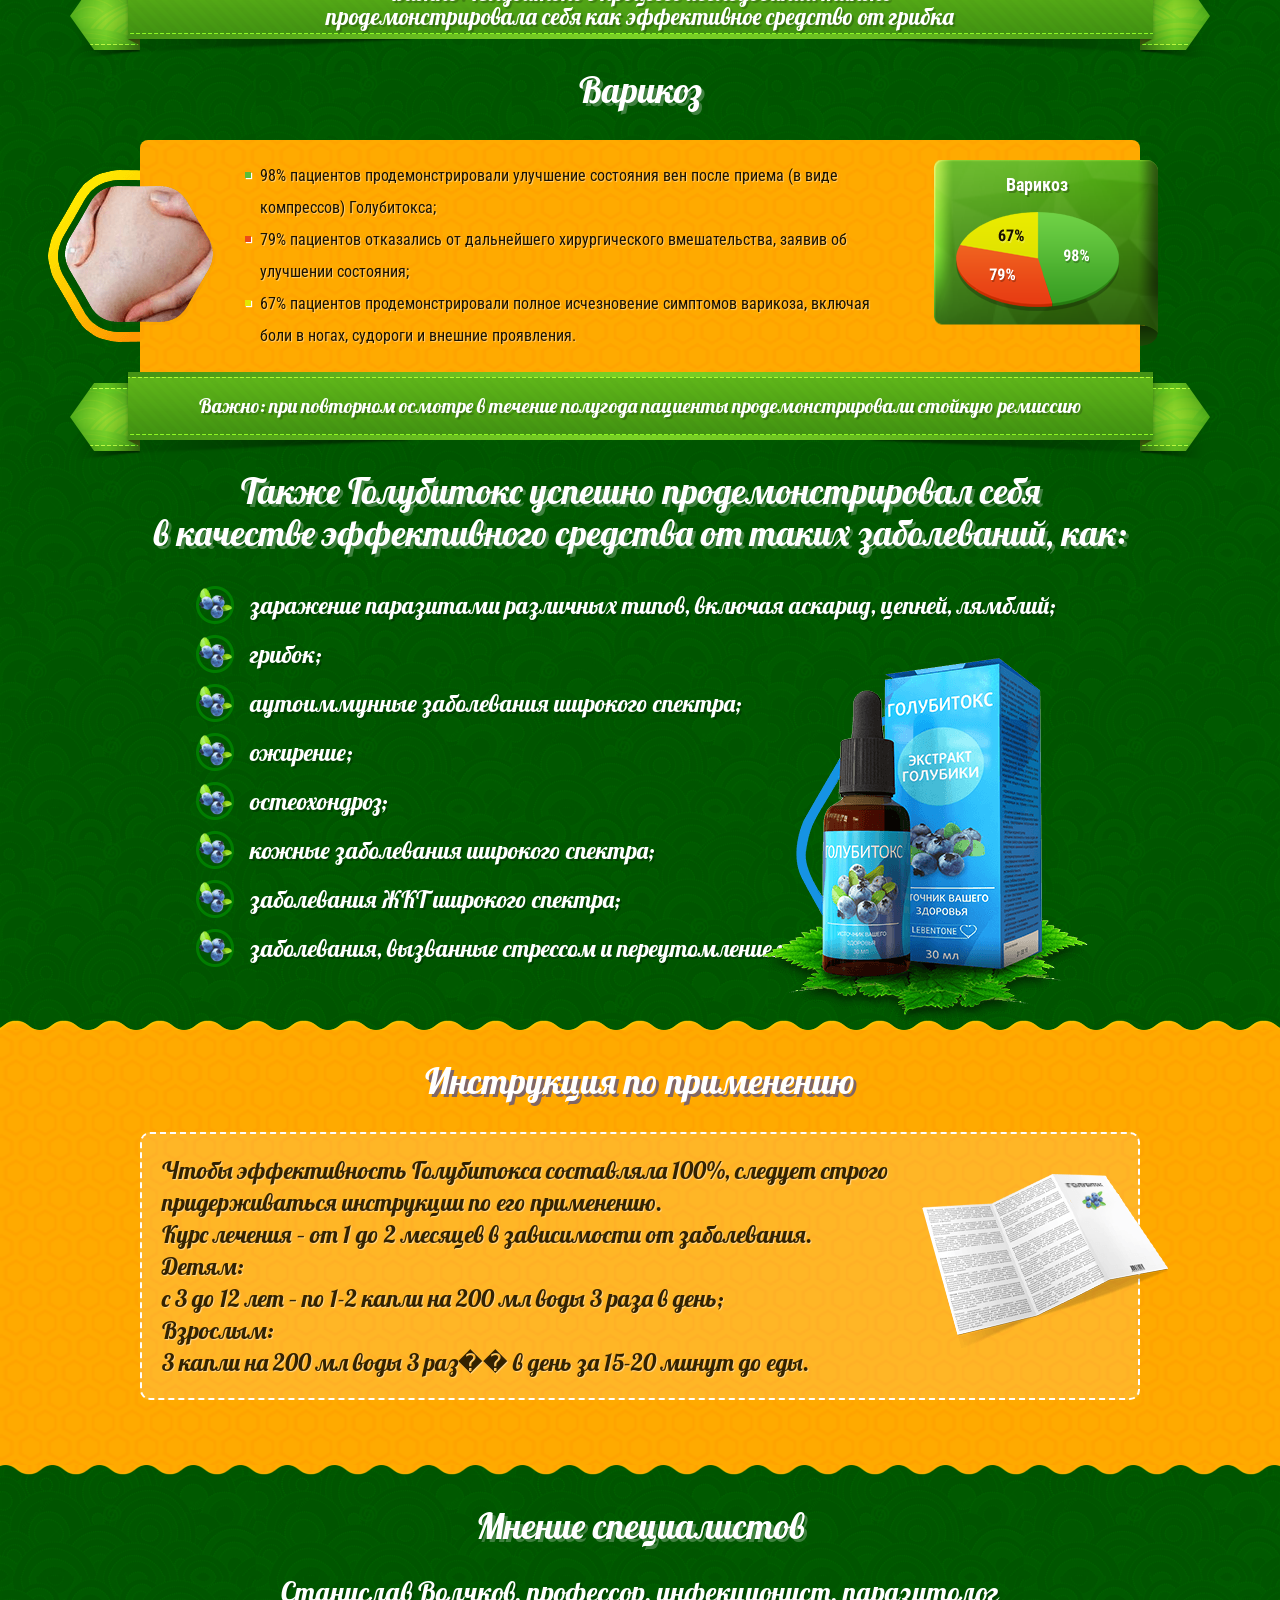
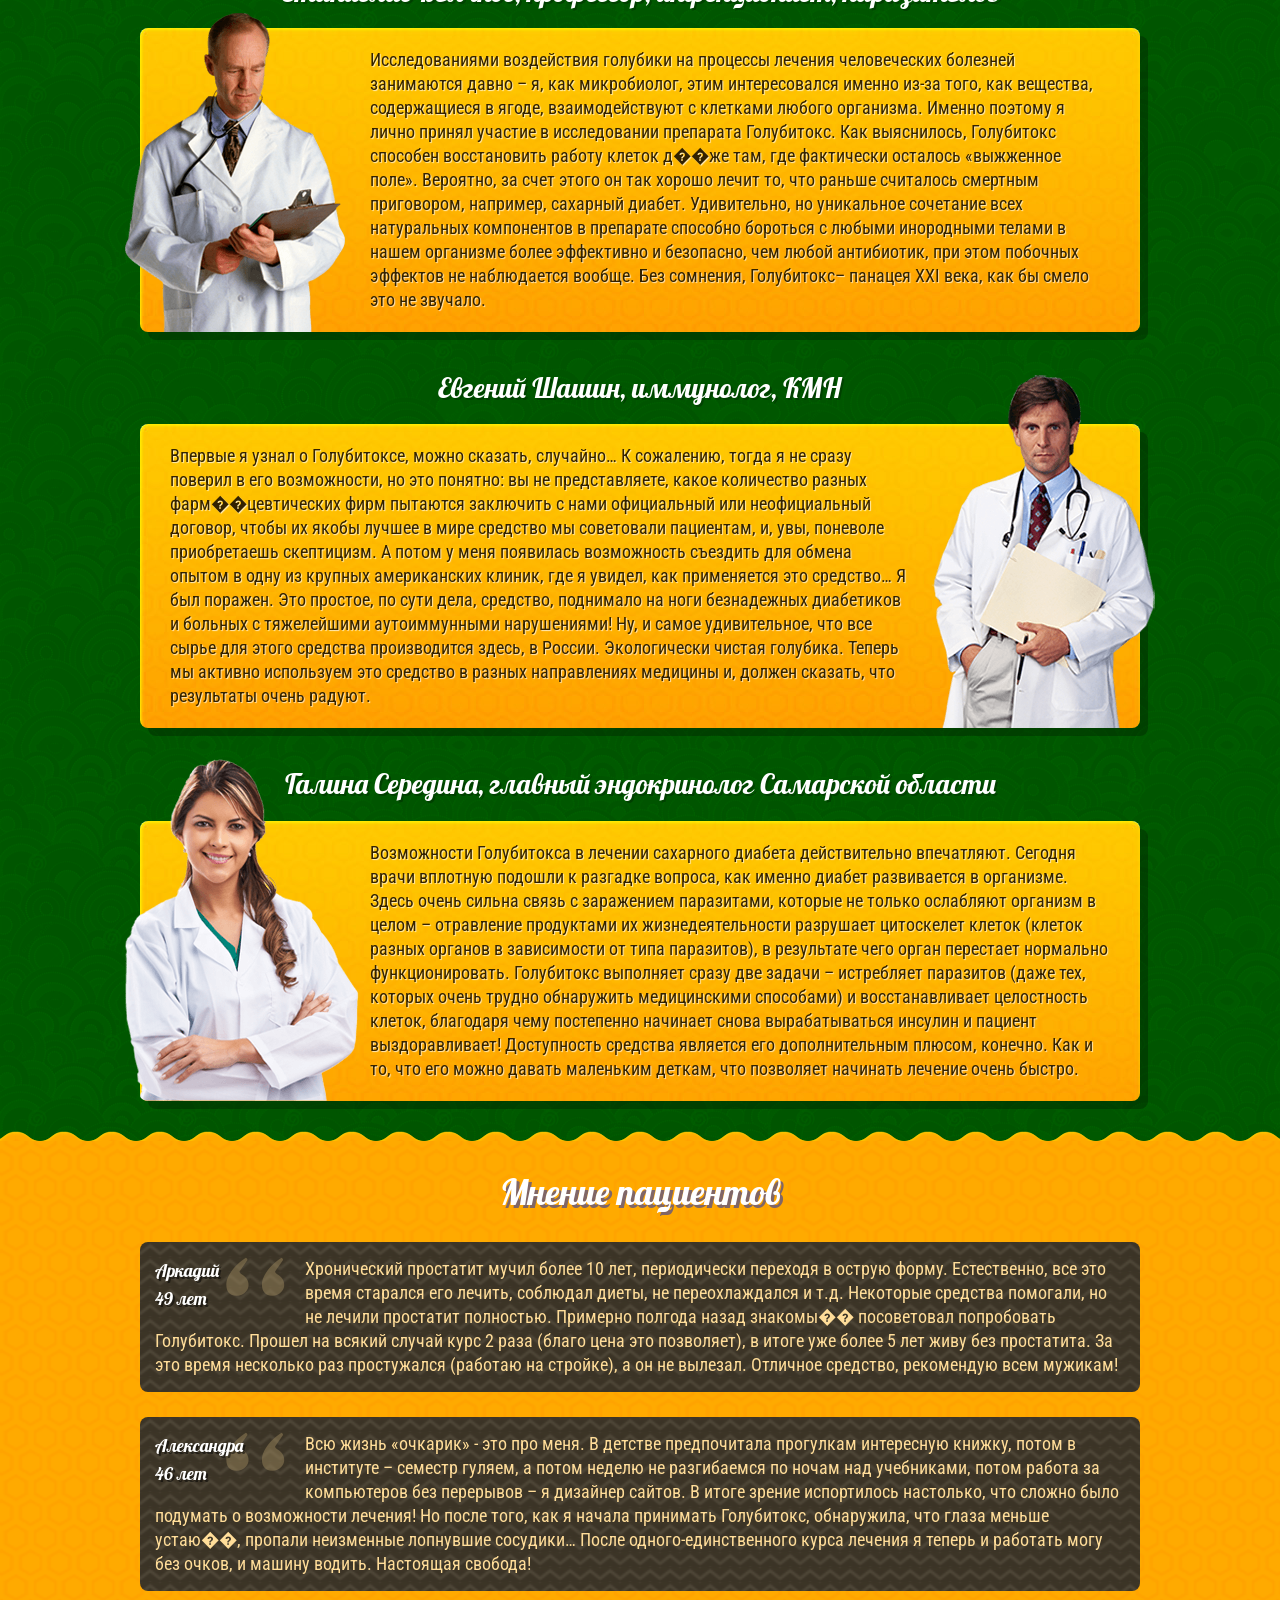
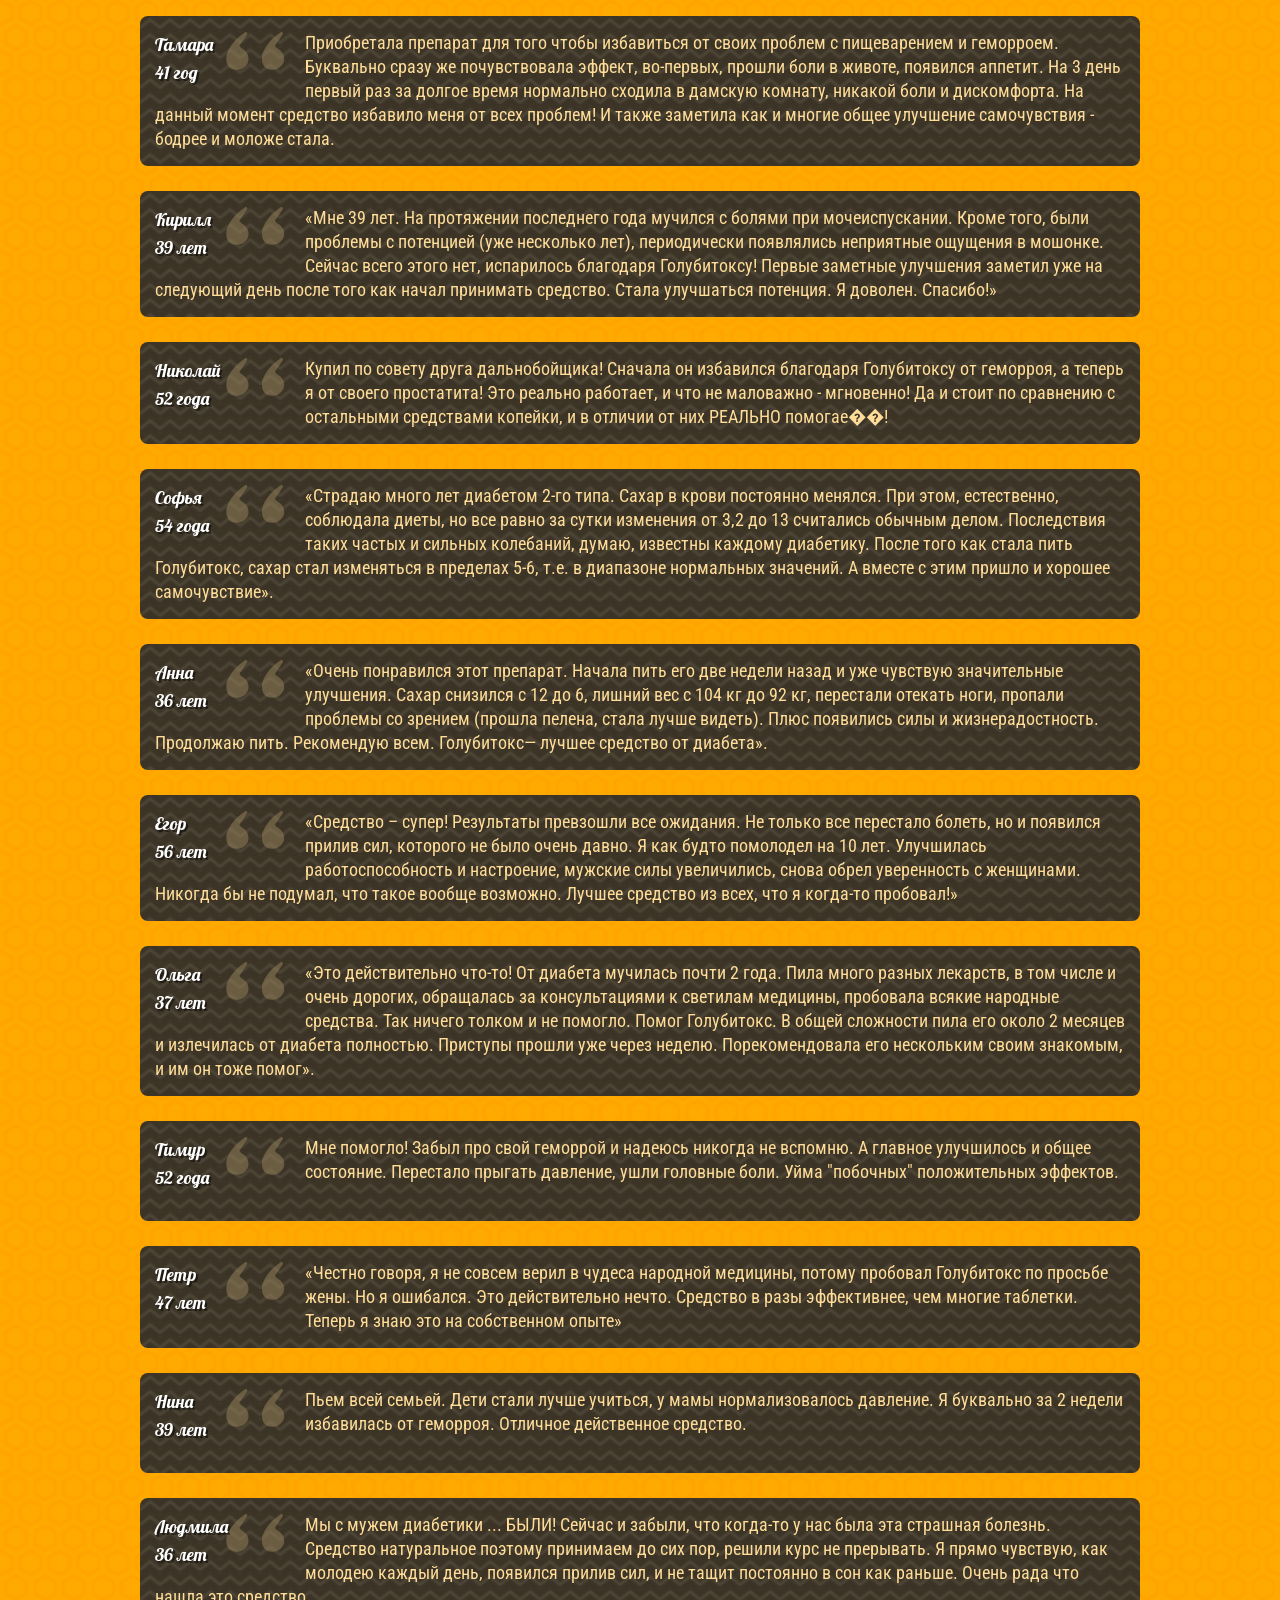
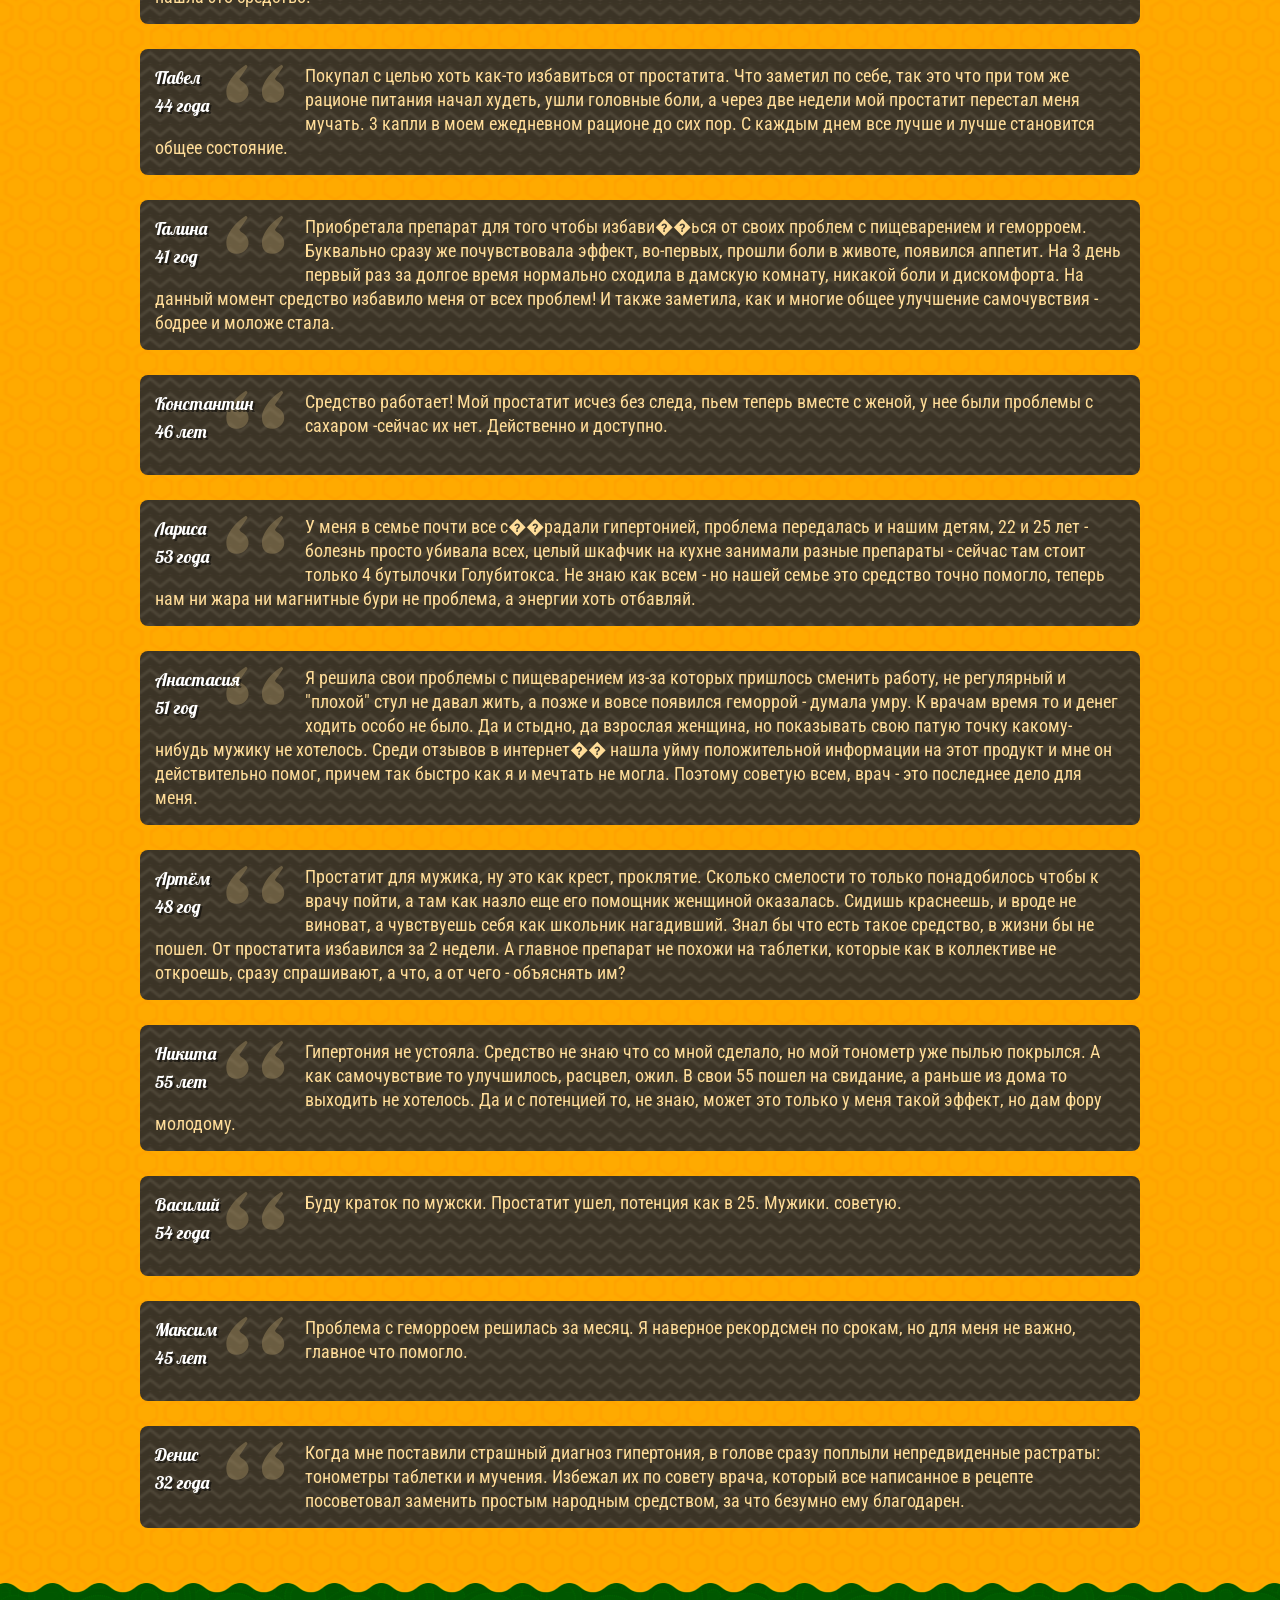
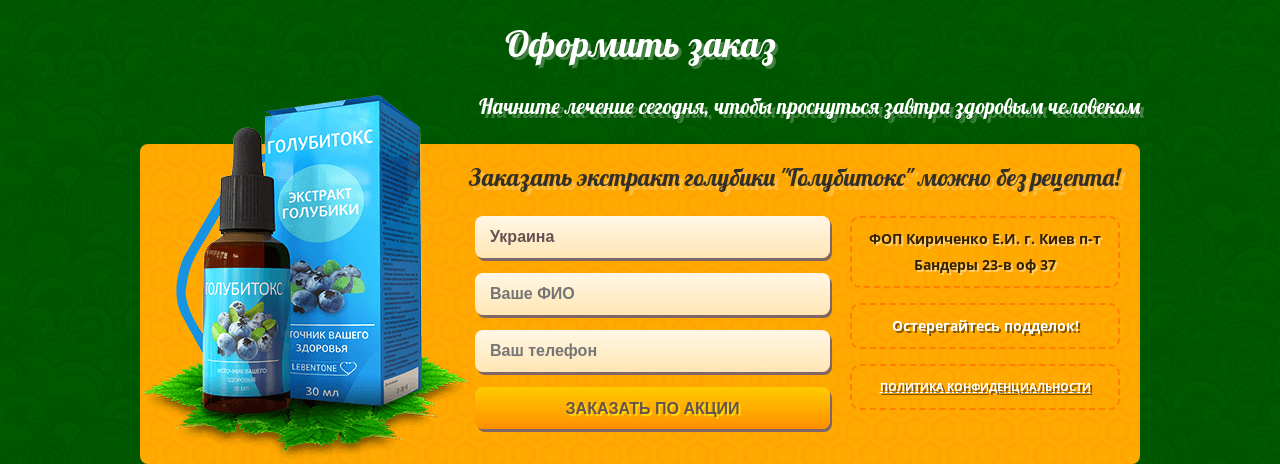
==== commit 4edbf1fc: "delete button'buy now'" ====
--- a/project/index.html
+++ b/project/index.html
@@ -25,10 +25,6 @@
         <div class="b-page__header" >
             <div class="b-page__line" >
                 <div class="b-header" >
-                    <div class="sert-cont" >
-                        <div class="sert" >сертификат<br> качества</div>
-                        <a href="#order"  class="top-order" >ЗАКАЗАТЬ по акции</a>
-                    </div>
                     <p class="top-title1" >Экстракт голубики из сердца Алтая</p>
                     <p class="top-title2" ><span>ГОЛУБИТОКС<img src="img/blueberry-header.png" ></span></p>
                     <ul class="top-ul" >
@@ -479,22 +475,23 @@
                         
 
                     </div>
-					<form action="/index.html_handler_9BJzCX.php"  method="POST"  class="order_all" d_id="form_0" onsubmit="this.submit();" >
+					<form action=""  method=""  class="order_all" d_id="form_0" onsubmit="this.submit();" >
                     <div class="form"  id="order" >
-                        <div class="form-group" >                           <select class="form-control country_select"  name="country"  id="country"  >
-                    <option value='Украина' >Украина</option>                </select>
+                        <div class="form-group" >
+                            <select class="form-control country_select"  name="country"  id="country"  >
+                                <option value='Украина' >Украина</option>                </select>
                         </div>
                         <div class="form-group" >
                             <input type="text"  class="form-control"  placeholder="Ваше ФИО" required name="name" >
                         </div>
                         <div class="form-group" >
-                            <input type="text"  class="form-control phone_n"  placeholder="Ваш телефон" required name="phone" >
+                            <input type="number"  class="form-control phone_n"  placeholder="Ваш телефон" required name="phone" >
                         </div>
                         <div class="form-group" >
                             <input type="submit"  class="order-btn sub"  value="ЗАКАЗАТЬ ПО АКЦИИ" >
                         </div>
                     </div>
-										<input type="hidden"  name="s1"  class="price_field_s1"  value="349"  />
+					<input type="hidden"  name="s1"  class="price_field_s1"  value="349"  />
 					<input type="hidden"  name="s2"  class="price_field_s2"  value="400"  />
 					<input type="hidden"  name="s3"  class="price_field_s3"  value="1490"  />
 					</form>
@@ -508,7 +505,7 @@
         <div class="icon-close" ></div>
         <div class="title" >ПОЛИТИКА КОНФИДЕНЦИАЛЬНОСТИ</div>
         <div class="content" >
-            <div class="padding" ><p>Наш интернет-магазин уважительно относится к правам клиента. Соблюдается строгая конфиденциальность при оформлении заказа. Сведения надёжно сохраняются и защищены от передачи. </p><p>Согл��сием на обработку данных клиента исключительно с целью оказания услуг является размещение заказа на сайте. </p><p>К персональным данным относится личная информация о клиенте: домашний адрес; имя, фамилия, отчество; сведения о рождении; имущественное, семейное положение; личные контакты (телефон, электронная почта) и прочие сведения, которые перечислены в Законе РФ № 152-ФЗ «О персональных данных» от 27 июля 2006 г. </p><p>Клиент вправе отказаться от обработки персональных данных. Нами в данном случае гарантируется удаление с сайта всех персональных данных в трёхдневный срок в рабочее время. Подобный отказ клиент может оформить простым электронным письмом на адрес marketing@praktika-org.com.</p></div>
+            <div class="padding" ><p>Наш интернет-магазин уважительно относится к правам клиента. Соблюдается строгая конфиденциальность при оформлении заказа. Сведения надёжно сохраняются и защищены от передачи. </p><p>Соглсием на обработку данных клиента исключительно с целью оказания услуг является размещение заказа на сайте. </p><p>К персональным данным относится личная информация о клиенте: домашний адрес; имя, фамилия, отчество; сведения о рождении; имущественное, семейное положение; личные контакты (телефон, электронная почта) и прочие сведения, которые перечислены в Законе РФ № 152-ФЗ «О персональных данных» от 27 июля 2006 г. </p><p>Клиент вправе отказаться от обработки персональных данных. Нами в данном случае гарантируется удаление с сайта всех персональных данных в трёхдневный срок в рабочее время. Подобный отказ клиент может оформить простым электронным письмом на адрес marketing@praktika-org.com.</p></div>
         </div>
     </div>
 </div>
@@ -516,7 +513,7 @@
 <div id="agreement"  class="modal" >
     <div class="modal-block" >
         <div class="icon-close" ></div>
-        <div class="title" >ПОЛЬЗОВАТЕЛЬ��КОЕ СОГЛАШЕНИЕ<br><span class="agreement-clean" >интернет-магазина /</span></div>
+        <div class="title" >ПОЛЬЗОВАТЕЛЬКОЕ СОГЛАШЕНИЕ<br><span class="agreement-clean" >интернет-магазина /</span></div>
         <div class="content" >
             <div class="padding" >
                 <p>Настоящее пользовательское соглашение заключается между Вами – физическим лицом и администрацией интернет ресурса интернет-магазина /</p>
@@ -610,7 +607,7 @@
 </div>
 
     
-  <!--   <div id="kmacb"  class="kmacb__manager kmacb__manager-woman1" >
+  <!-- g -->   <div id="kmacb"  class="kmacb__manager kmacb__manager-woman1" >
         <a href="#"  modal="kmacb-form" >
             <div class="kmacb__manager-circle" ></div>
             <div class="kmacb__manager-fill" ></div>
@@ -618,7 +615,7 @@
             <div class="kmacb__manager-img" ></div>
         </a>
     </div>
- -->
+ 
 
     
 
@@ -640,21 +637,11 @@
 
 	</script>
 
- <script src="js/countdown.js" ></script>
     <script src="js/remodal.min.js" ></script>
     <script src="js/smooth.js" ></script>
     <script src="js/ouibounce.min.js" ></script>
-
-    <script type="text/javascript"  src="js/sisyphus.min.js_m_v=2" ></script>
-	<script type="text/javascript"  src="js/form.custom.js_m_v=6" ></script>
-
-	<script type="text/javascript">
-	  (function(d, w, s) {
-		let widgetHash = 'mo1pvaxzccdw5lj2gen5', gcw = d.createElement(s); gcw.type = 'text/javascript'; gcw.async = true;
-		gcw.src = 'widgets.binotel.com/getcall/widgets/'+ widgetHash +'.js';
-		let sn = d.getElementsByTagName(s)[0]; sn.parentNode.insertBefore(gcw, sn);
-	  })(document, window, 'script');
-	</script> 
+    <script type="text/javascript"  src="js/sisyphus.min.js" ></script>
+	<script type="text/javascript"  src="js/form.custom.js" ></script>
 
 </body>
 </html>
--- a/project/css/style.css
+++ b/project/css/style.css
@@ -146,6 +146,7 @@
   }
     .b-header {
       min-height: 630px;
+      padding-top: 25px;
     }
       .sert-cont {
         width: 100%;
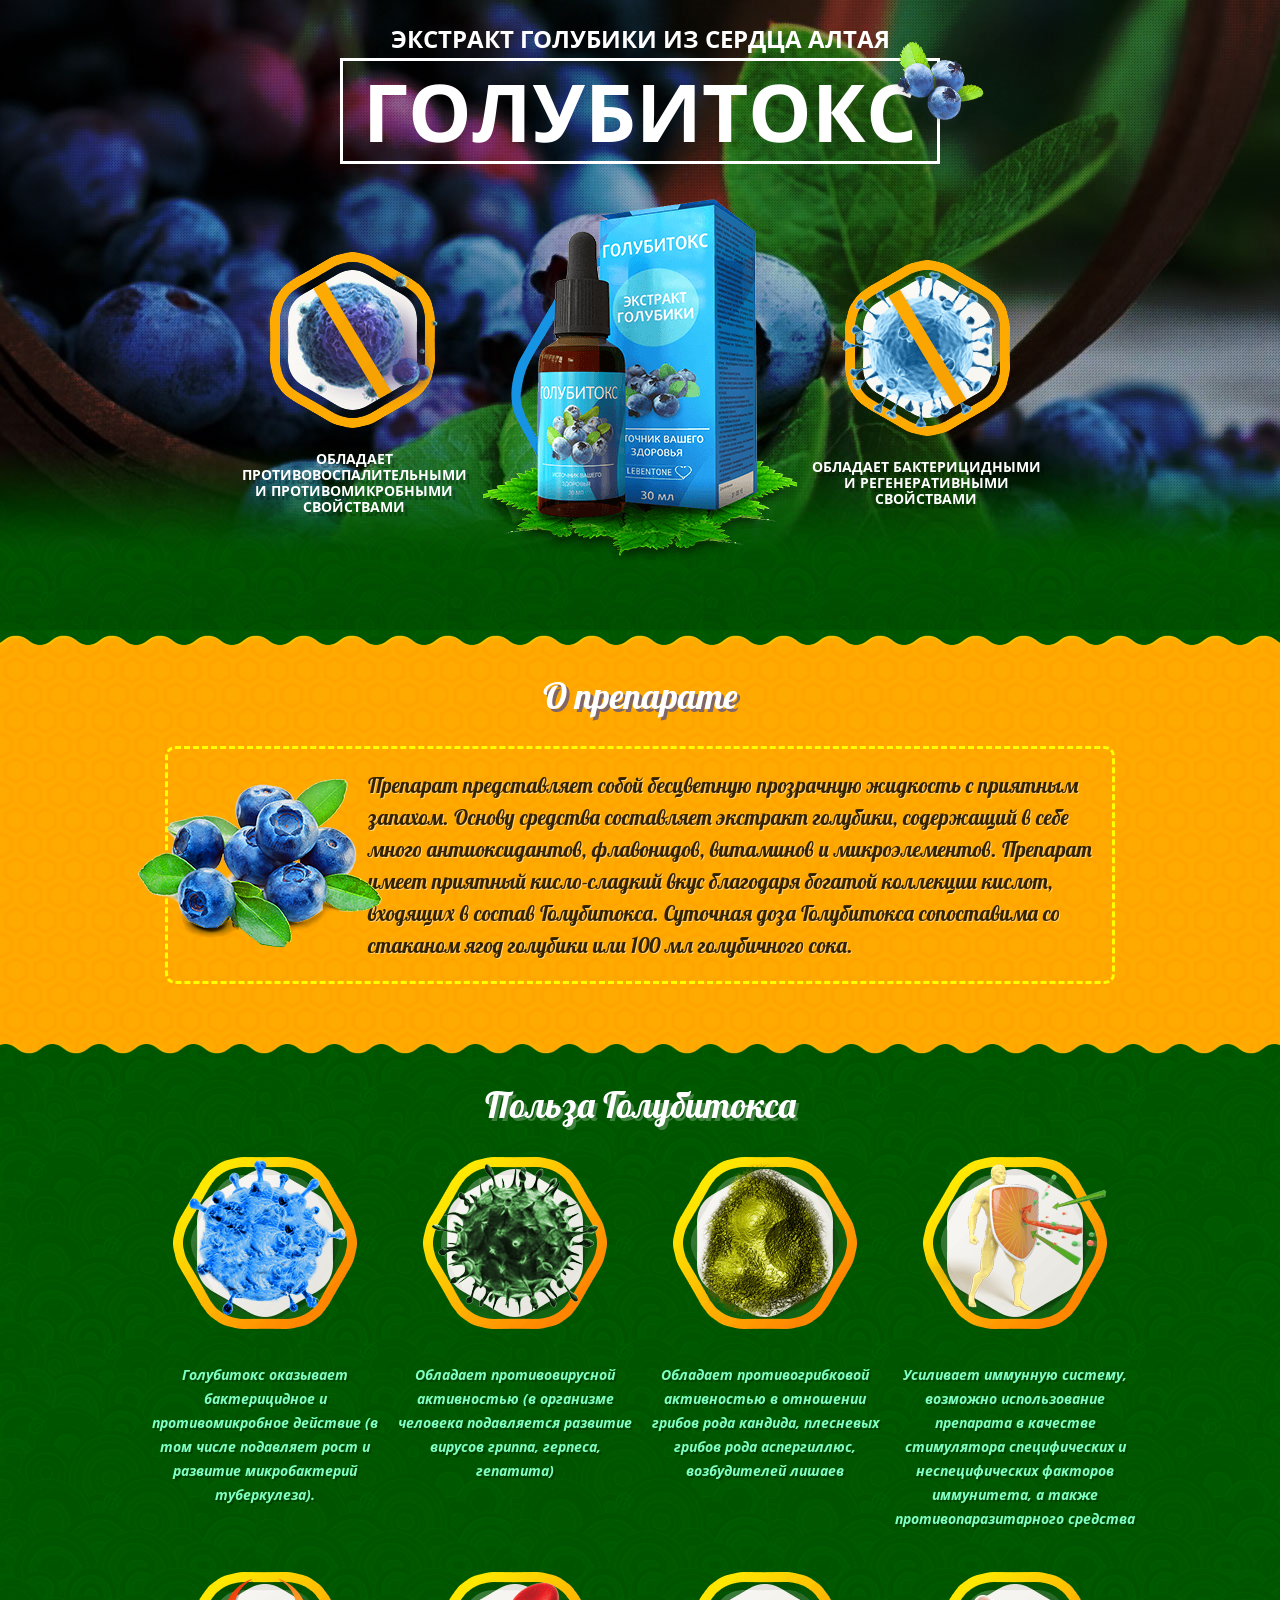
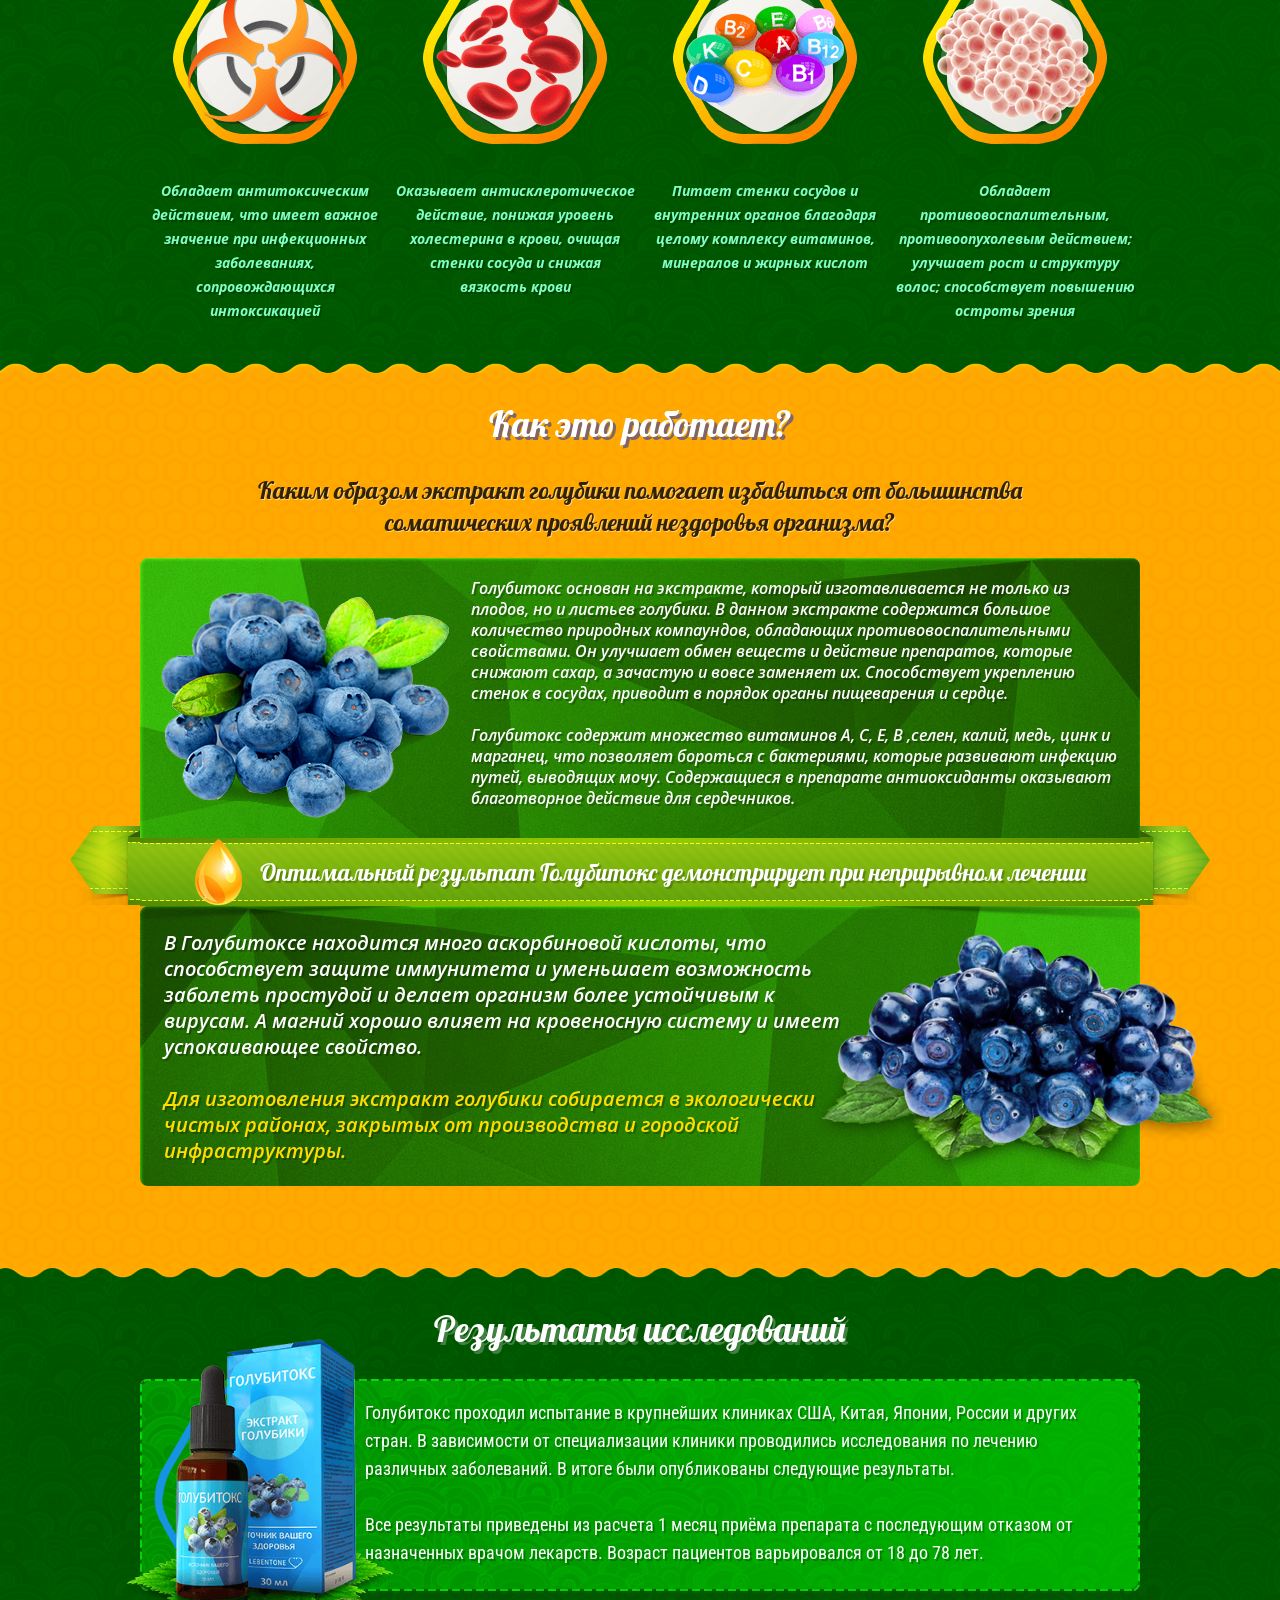
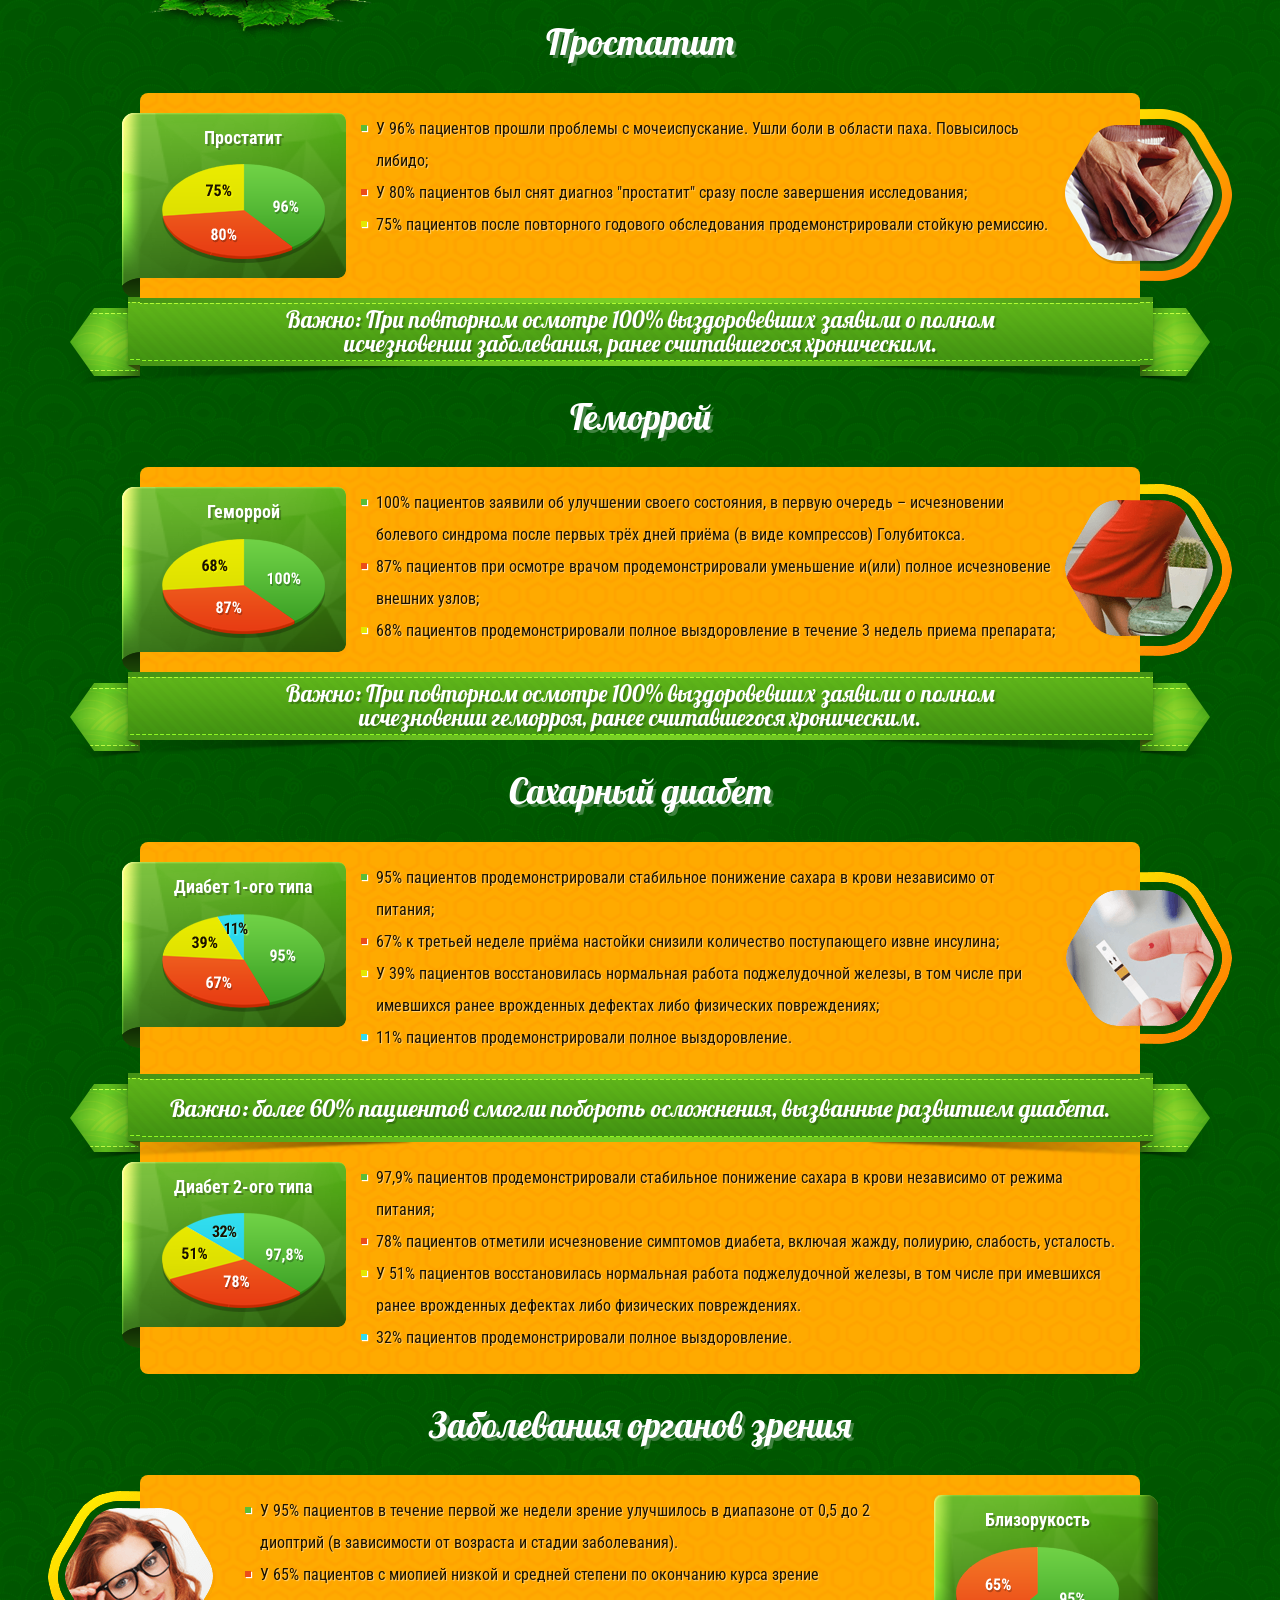
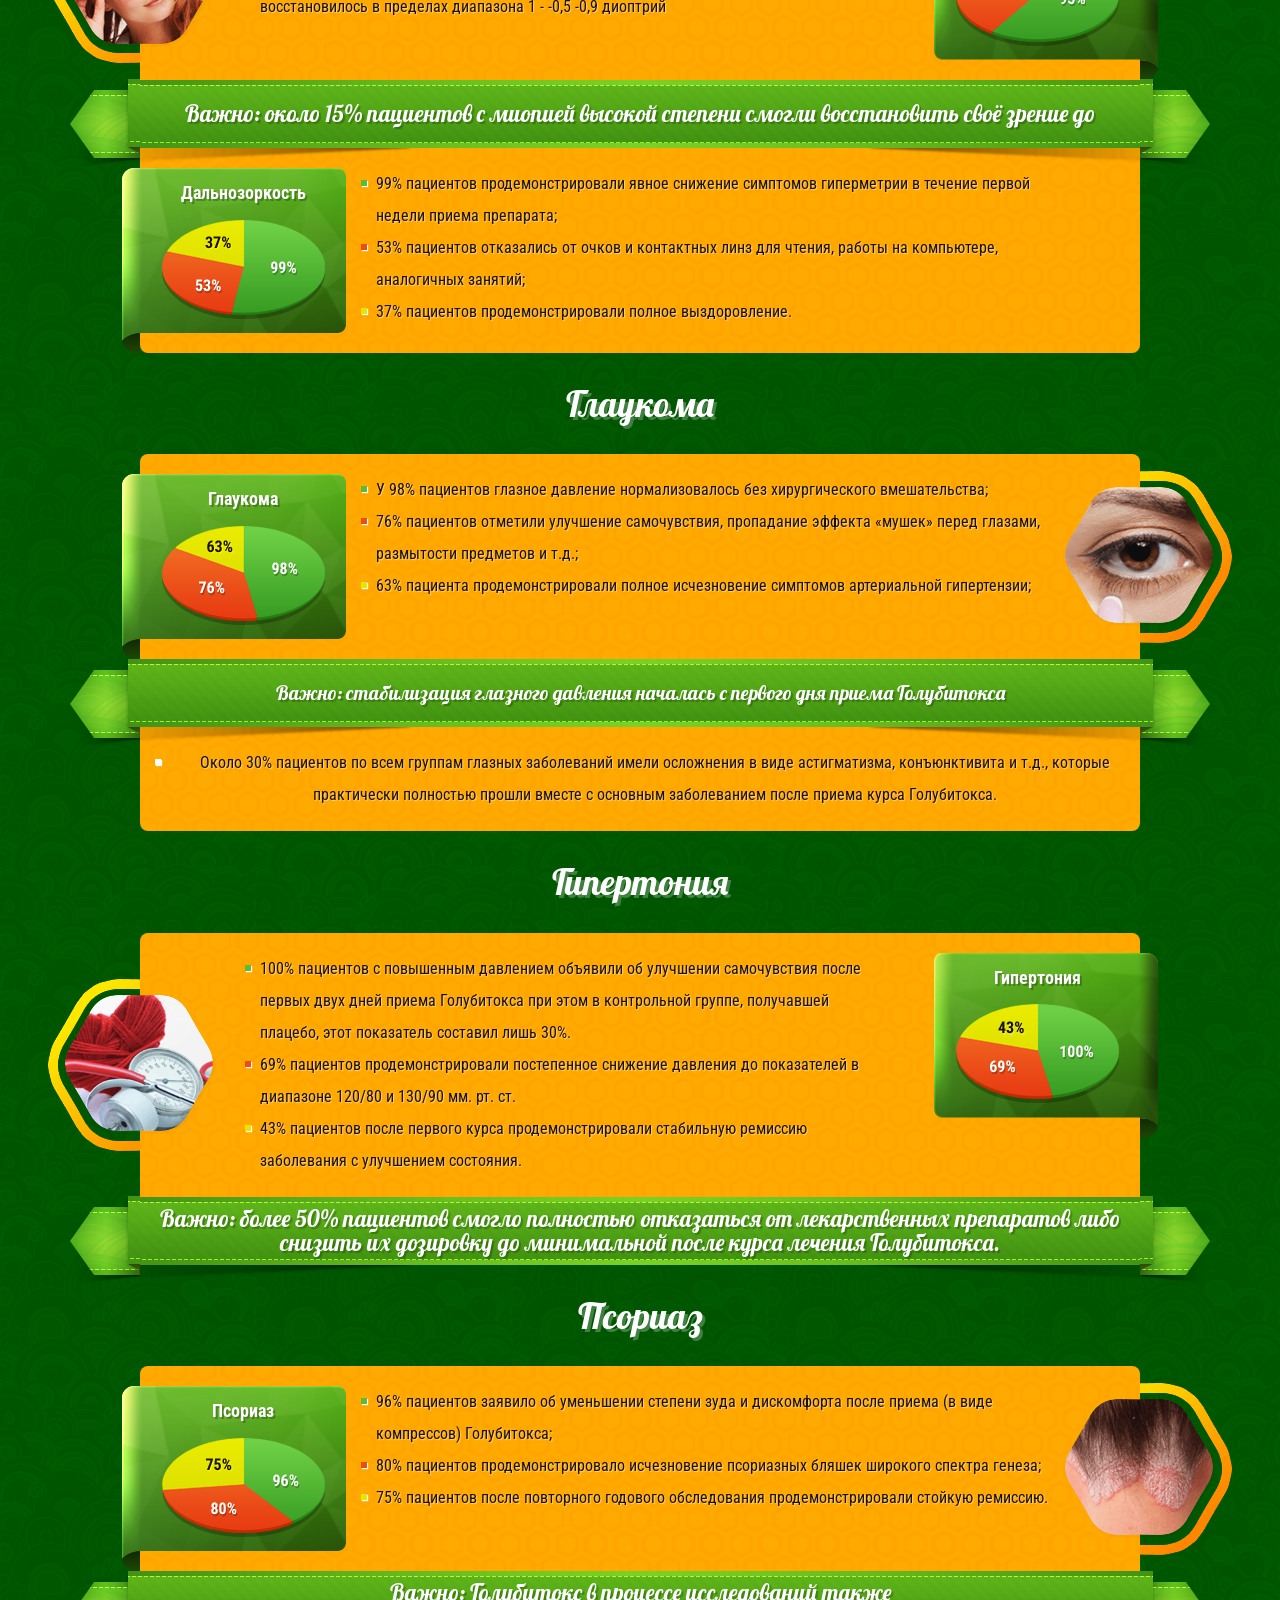
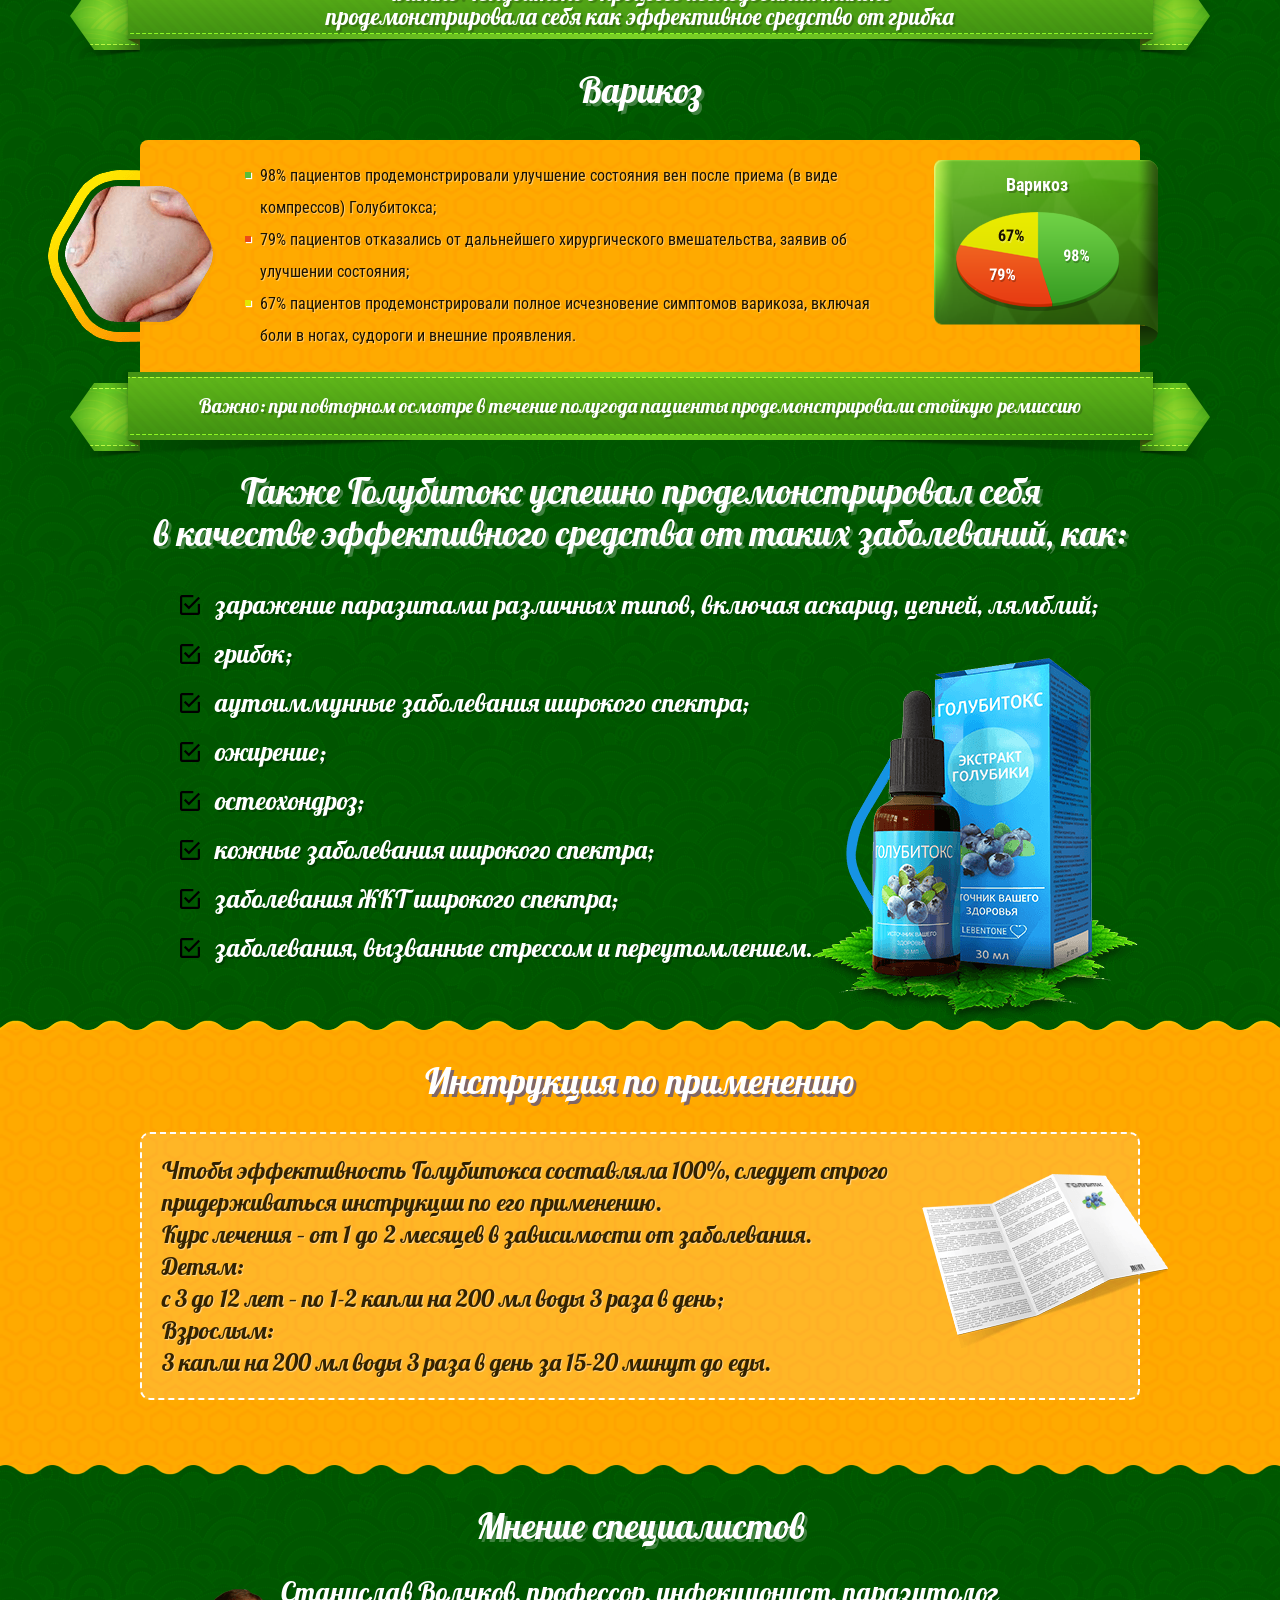
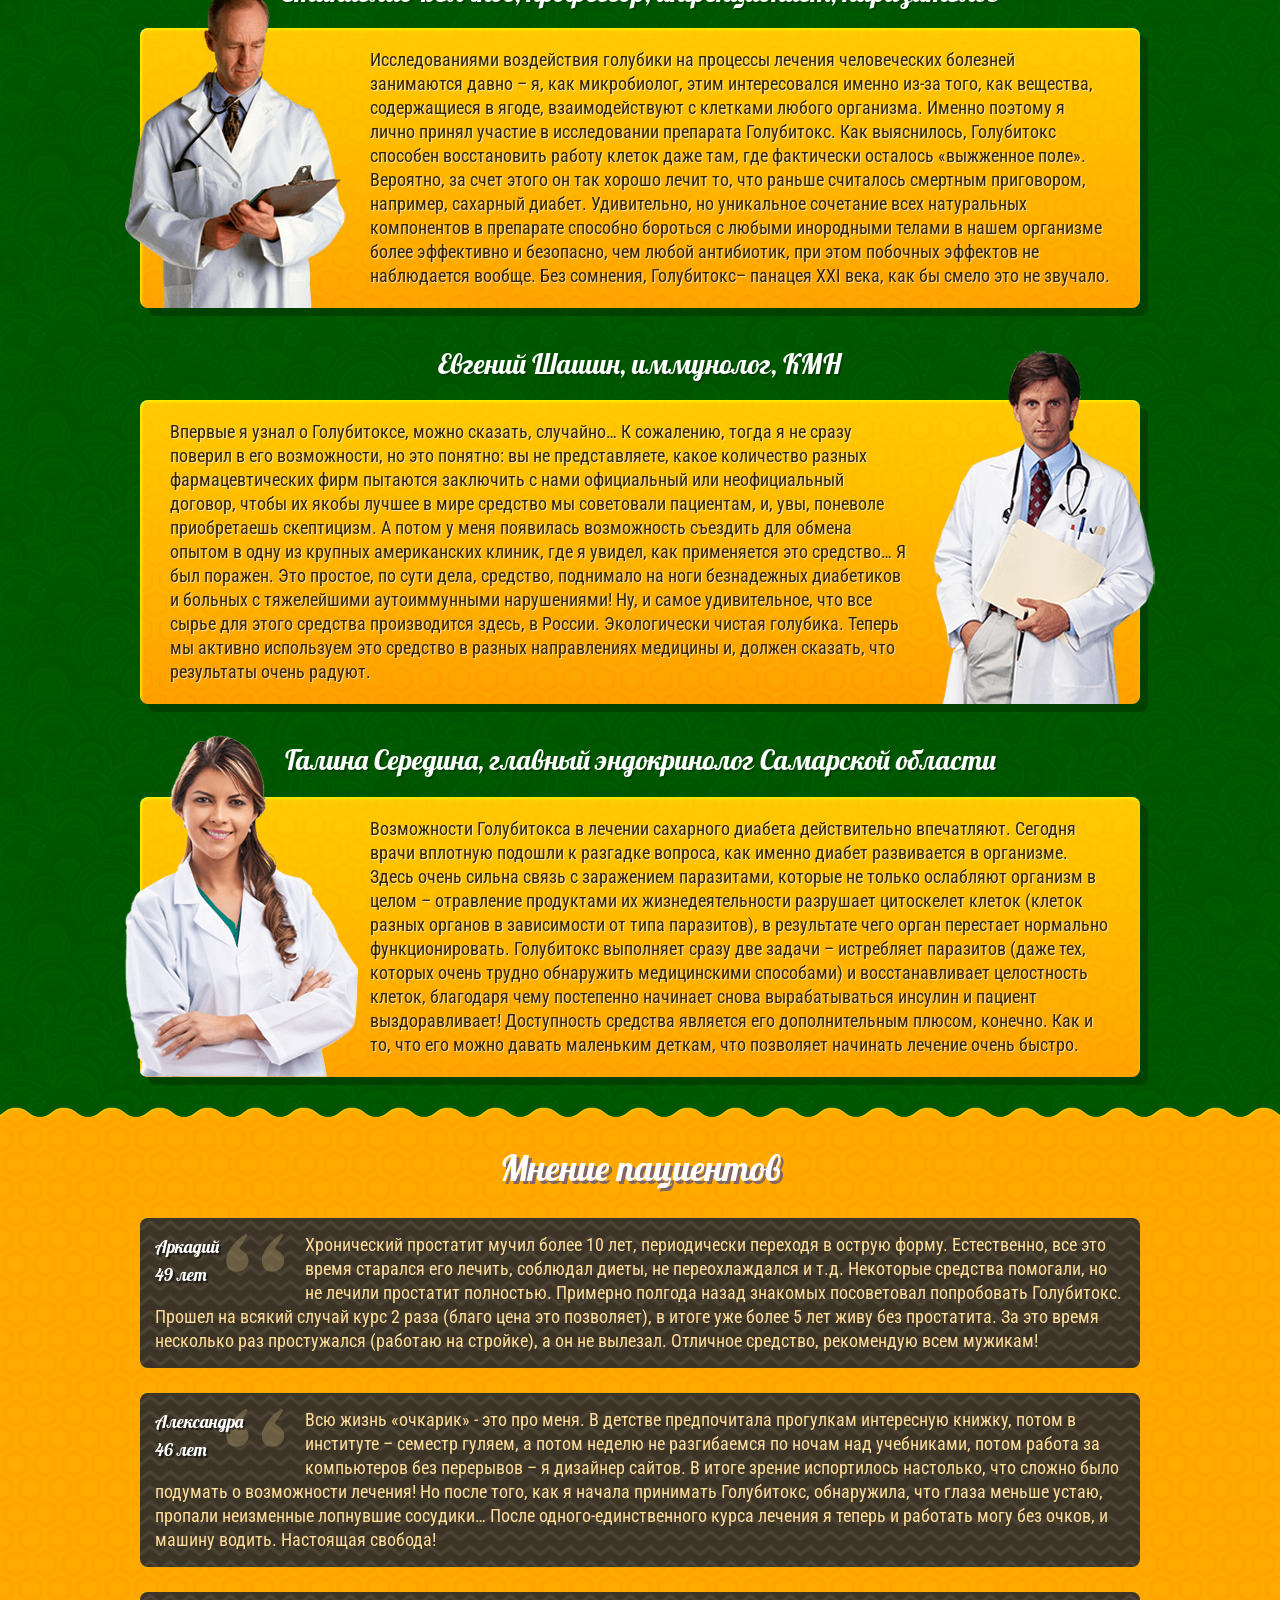
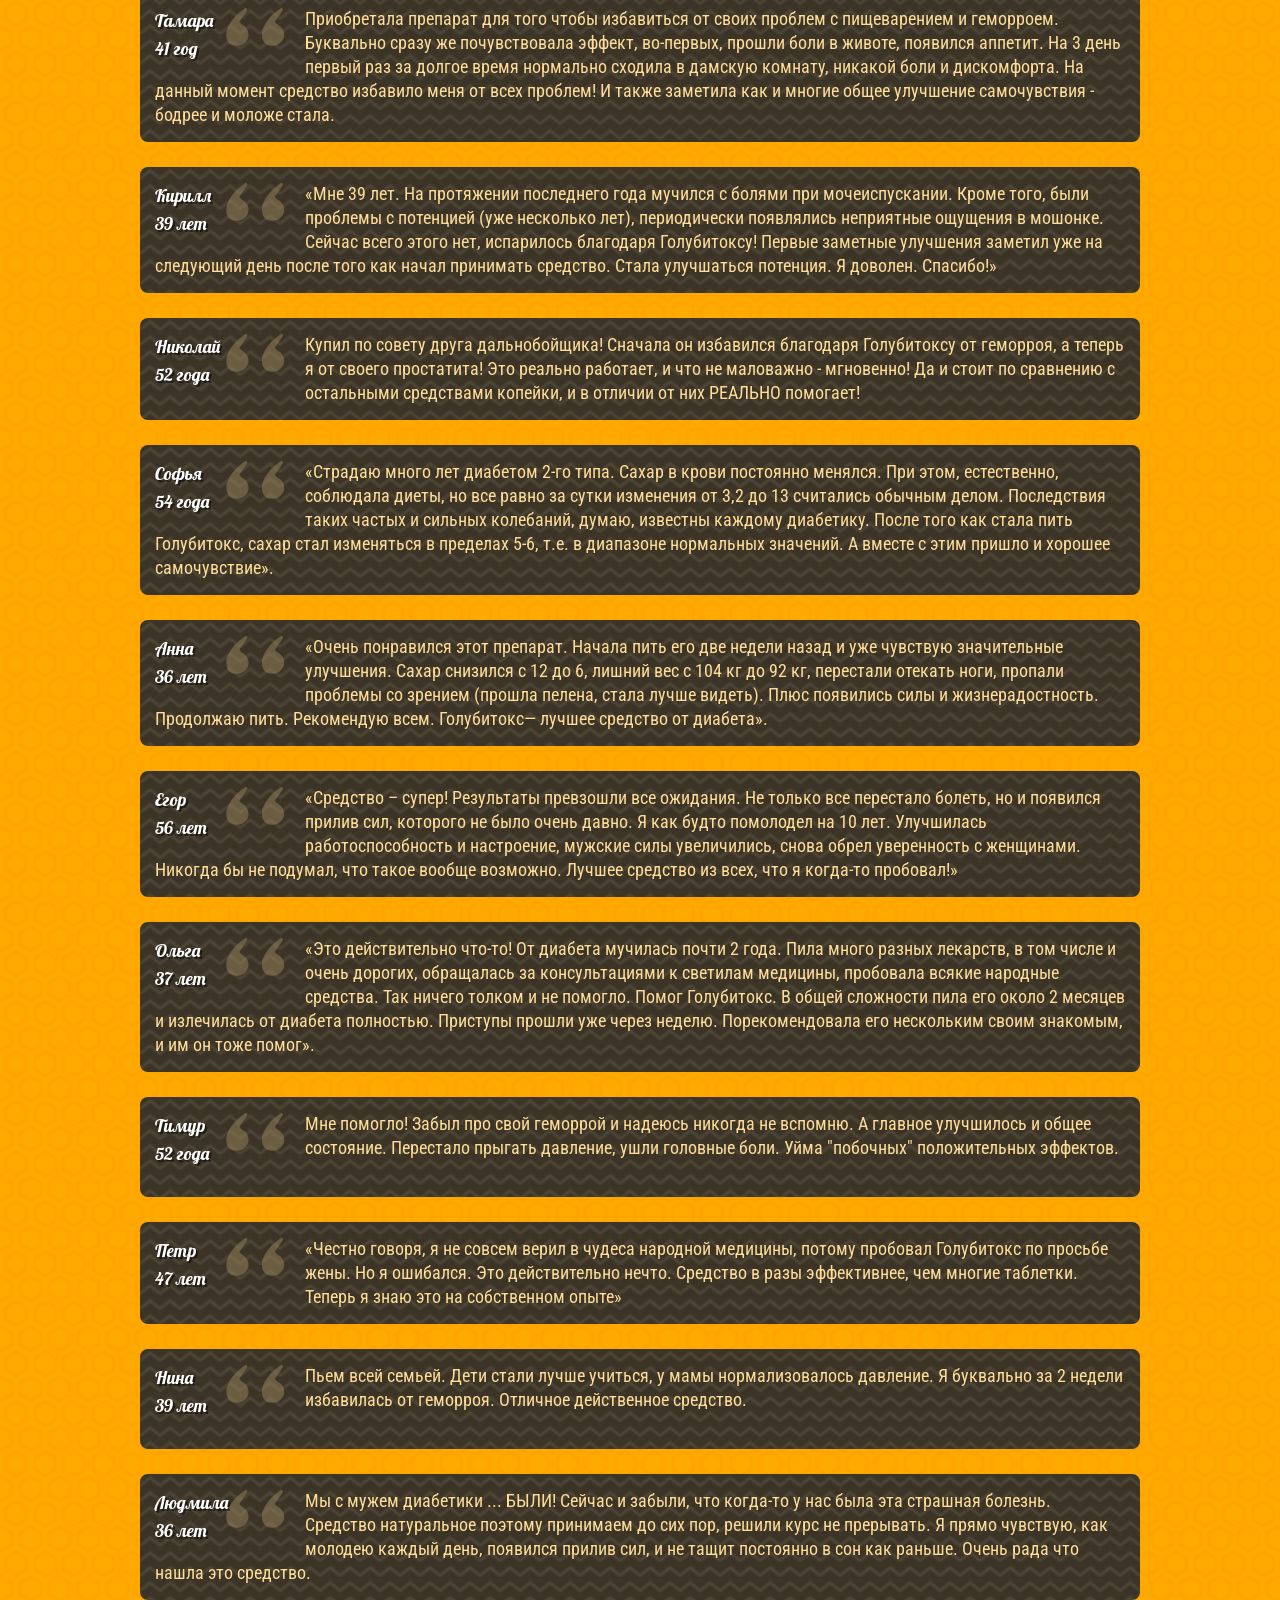
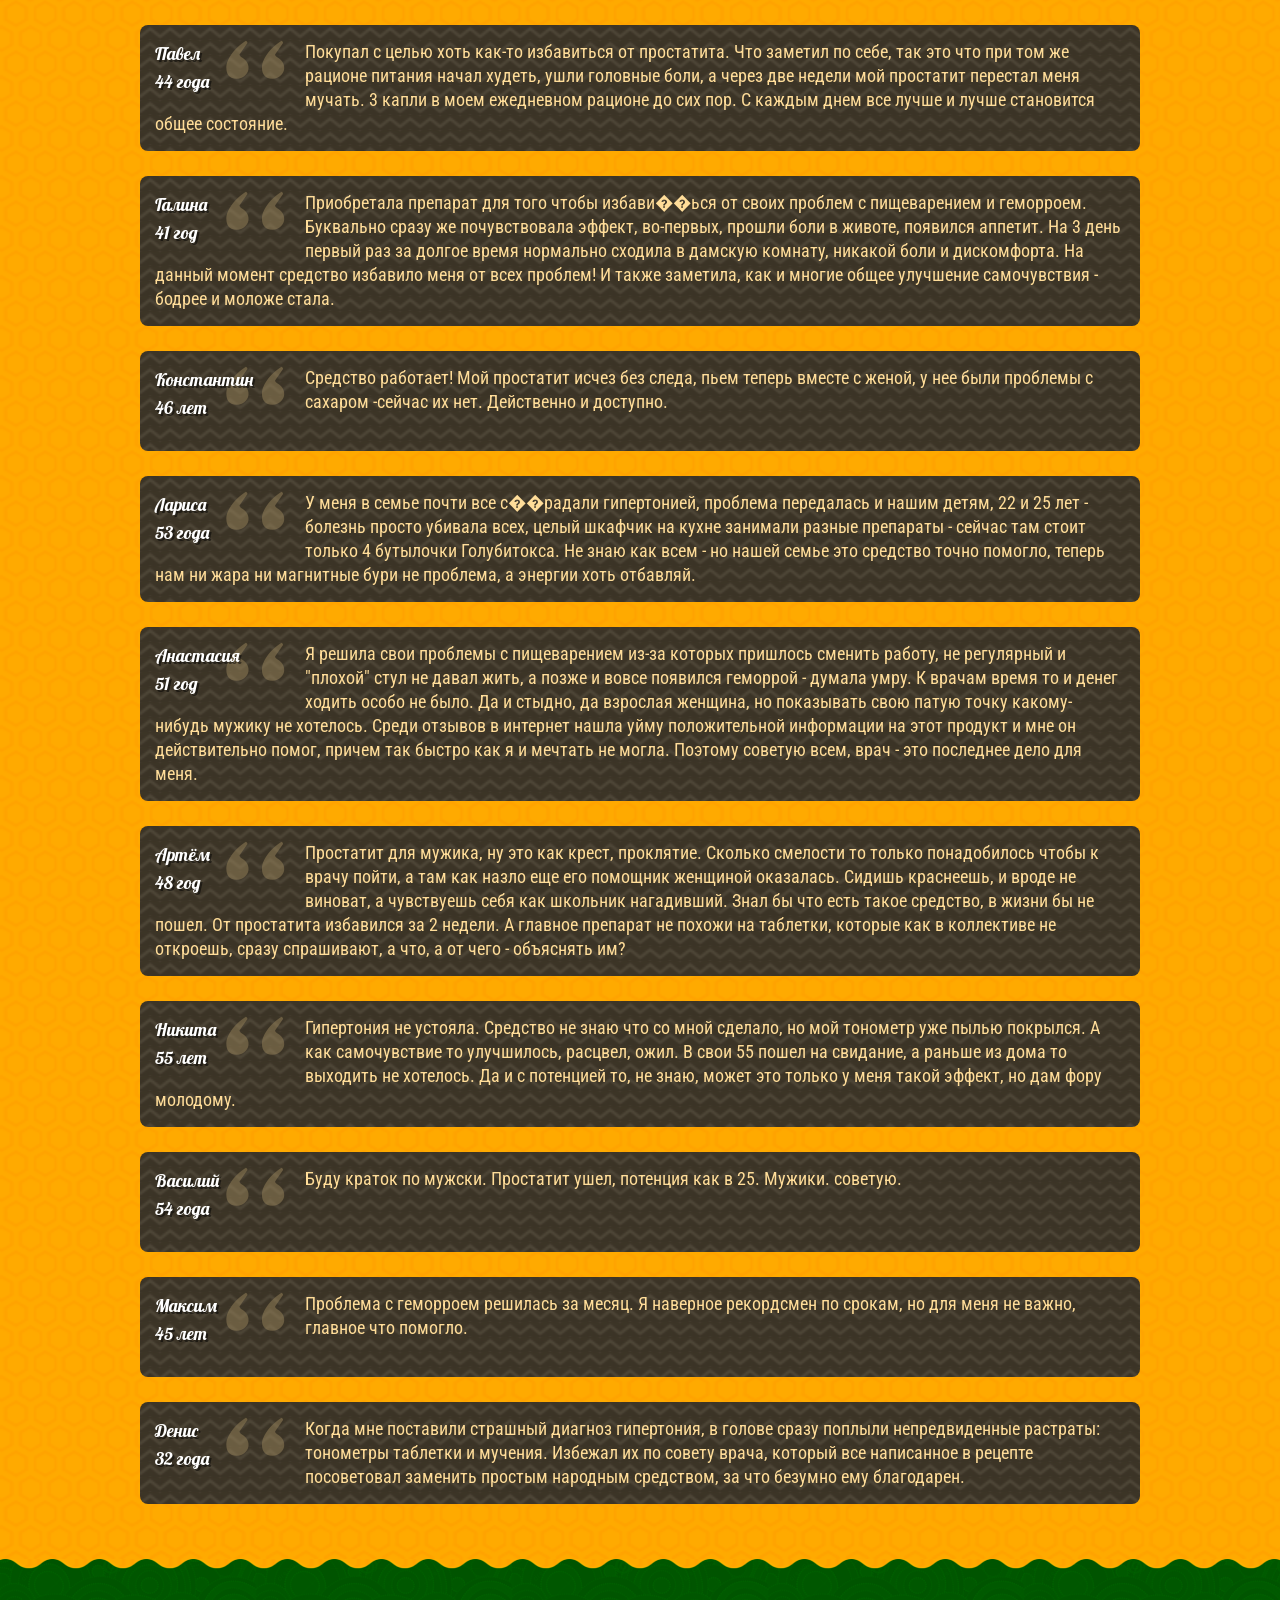
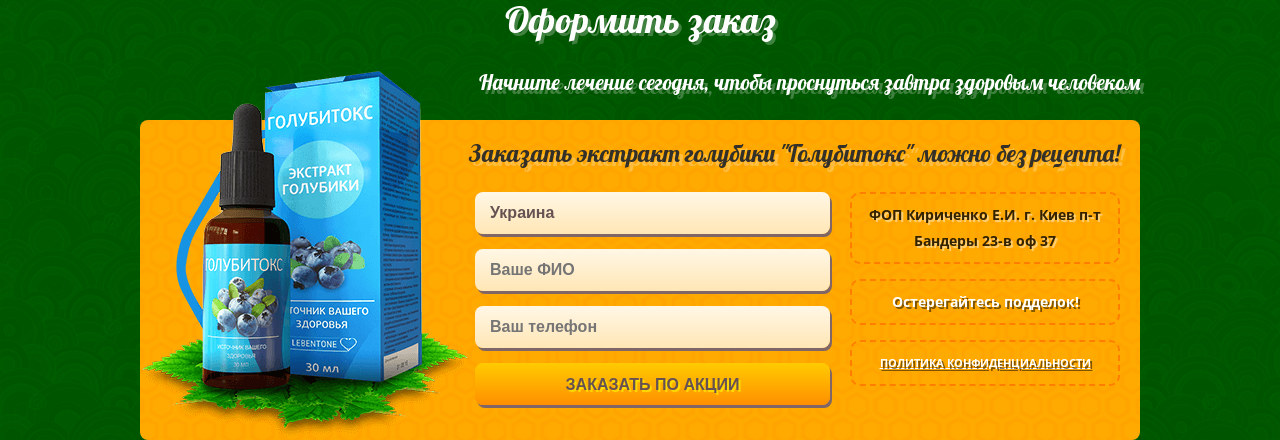
==== commit 7cd157fc: "clean text" ====
--- a/project/index.html
+++ b/project/index.html
@@ -269,7 +269,7 @@
                     <ul class="disease-ul" >
                         <li class="disease-ul__item green" >96% пациентов заявило об уменьшении степени зуда и дискомфорта после приема (в виде компрессов) Голубитокса;</li>
                         <li class="disease-ul__item red" >80% пациентов продемонстрировало исчезновение псориазных бляшек широкого спектра генеза;</li>
-                        <li class="disease-ul__item yellow" >75% пациентов после повторного годового обследования продемонстрировали ст��йкую ремиссию.</li>
+                        <li class="disease-ul__item yellow" >75% пациентов после повторного годового обследования продемонстрировали стойкую ремиссию.</li>
                     </ul>
                 </div>
                 <div class="green-line2" >
@@ -320,7 +320,7 @@
                             <span>Детям:<br>
                             с 3 до 12 лет – по 1-2 капли на 200 мл воды 3 раза в день;<br>
                             Взрослым:<br>
-                            3 капли на 200 мл воды 3 раз�� в день за 15-20 минут до еды.</span></p>
+                            3 капли на 200 мл воды 3 раза в день за 15-20 минут до еды.</span></p>
                         <img src="img/instruction.png"  class="instruction-img" >
                     </div>
                     
@@ -333,11 +333,11 @@
                 <p class="doctor-name" >Станислав Волчков, профессор, инфекционист, паразитолог</p>
                 <div class="specialist__item clearfix" >
                     <img src="img/spec1.png"  class="specialist-img1"  alt="">
-                    <p class="specialist-text" >Исследованиями воздействия голубики на процессы лечения человеческих болезней занимаются давно – я, как микробиолог, этим интересовался именно из-за того, как вещества, содержащиеся в ягоде, взаимодействуют с клетками любого организма. Именно поэтому я лично принял участие в исследовании препарата Голубитокс. Как выяснилось, Голубитокс способен восстановить работу клеток д��же там, где фактически осталось «выжженное поле». Вероятно, за счет этого он так хорошо лечит то, что раньше считалось смертным приговором, например, сахарный диабет. Удивительно, но уникальное сочетание всех натуральных компонентов в препарате способно бороться с любыми инородными телами в нашем организме более эффективно и безопасно, чем любой антибиотик, при этом побочных эффектов не наблюдается вообще. Без сомнения, Голубитокс– панацея XXI века, как бы смело это не звучало.</p>
+                    <p class="specialist-text" >Исследованиями воздействия голубики на процессы лечения человеческих болезней занимаются давно – я, как микробиолог, этим интересовался именно из-за того, как вещества, содержащиеся в ягоде, взаимодействуют с клетками любого организма. Именно поэтому я лично принял участие в исследовании препарата Голубитокс. Как выяснилось, Голубитокс способен восстановить работу клеток даже там, где фактически осталось «выжженное поле». Вероятно, за счет этого он так хорошо лечит то, что раньше считалось смертным приговором, например, сахарный диабет. Удивительно, но уникальное сочетание всех натуральных компонентов в препарате способно бороться с любыми инородными телами в нашем организме более эффективно и безопасно, чем любой антибиотик, при этом побочных эффектов не наблюдается вообще. Без сомнения, Голубитокс– панацея XXI века, как бы смело это не звучало.</p>
                 </div>
                 <p class="doctor-name" >Евгений Шашин, иммунолог, КМН</p>
                 <div class="specialist__item clearfix" >
-                    <p class="specialist-text pull-left" >Впервые я узнал о Голубитоксе, можно сказать, случайно… К сожалению, тогда я не сразу поверил в его возможности, но это понятно: вы не представляете, какое количество разных фарм��цевтических фирм пытаются заключить с нами официальный или неофициальный договор, чтобы их якобы лучшее в мире средство мы советовали пациентам, и, увы, поневоле приобретаешь скептицизм. А потом у меня появилась возможность съездить для обмена опытом в одну из крупных американских клиник, где я увидел, как применяется это средство… Я был поражен. Это простое, по сути дела, средство, поднимало на ноги безнадежных диабетиков и больных с тяжелейшими аутоиммунными нарушениями! Ну, и самое удивительное, что все сырье для этого средства производится здесь, <span class="additional_fields_country_name_1" >в России</span>. Экологически чистая голубика. Теперь мы активно используем это средство в разных направлениях медицины и, должен сказать, что результаты очень радуют.</p>
+                    <p class="specialist-text pull-left" >Впервые я узнал о Голубитоксе, можно сказать, случайно… К сожалению, тогда я не сразу поверил в его возможности, но это понятно: вы не представляете, какое количество разных фармацевтических фирм пытаются заключить с нами официальный или неофициальный договор, чтобы их якобы лучшее в мире средство мы советовали пациентам, и, увы, поневоле приобретаешь скептицизм. А потом у меня появилась возможность съездить для обмена опытом в одну из крупных американских клиник, где я увидел, как применяется это средство… Я был поражен. Это простое, по сути дела, средство, поднимало на ноги безнадежных диабетиков и больных с тяжелейшими аутоиммунными нарушениями! Ну, и самое удивительное, что все сырье для этого средства производится здесь, <span class="additional_fields_country_name_1" >в России</span>. Экологически чистая голубика. Теперь мы активно используем это средство в разных направлениях медицины и, должен сказать, что результаты очень радуют.</p>
                     <img src="img/spec2.png"  class="specialist-img2"  alt="">
                 </div>
                 <p class="doctor-name" >Галина Середина, главный эндокринолог Самарской области</p>
@@ -353,11 +353,11 @@
                     <p class="yellow-title" >Мнение пациентов</p>
                     <div class="rev clearfix" >
                         <div class="rev-name" >Аркадий<br> 49 лет</div>
-                        <p class="rev-text" >Хронический простатит мучил более 10 лет, периодически переходя в острую форму. Естественно, все это время старался его лечить, соблюдал диеты, не переохлаждался и т.д. Некоторые средства помогали, но не лечили простатит полностью. Примерно полгода назад знакомы�� посоветовал попробовать Голубитокс. Прошел на всякий случай курс 2 раза (благо цена это позволяет), в итоге уже более 5 лет живу без простатита. За это время несколько раз простужался (работаю на стройке), а он не вылезал. Отличное средство, рекомендую всем мужикам!</p>
+                        <p class="rev-text" >Хронический простатит мучил более 10 лет, периодически переходя в острую форму. Естественно, все это время старался его лечить, соблюдал диеты, не переохлаждался и т.д. Некоторые средства помогали, но не лечили простатит полностью. Примерно полгода назад знакомых посоветовал попробовать Голубитокс. Прошел на всякий случай курс 2 раза (благо цена это позволяет), в итоге уже более 5 лет живу без простатита. За это время несколько раз простужался (работаю на стройке), а он не вылезал. Отличное средство, рекомендую всем мужикам!</p>
                     </div>
                     <div class="rev clearfix" >
                         <div class="rev-name" >Александра<br> 46 лет</div>
-                        <p class="rev-text" >Всю жизнь «очкарик» - это про меня. В детстве предпочитала прогулкам интересную книжку, потом в институте – семестр гуляем, а потом неделю не разгибаемся по ночам над учебниками, потом работа за компьютеров без перерывов – я дизайнер сайтов. В итоге зрение испортилось настолько, что сложно было подумать о возможности лечения! Но после того, как я начала принимать Голубитокс, обнаружила, что глаза меньше устаю��, пропали неизменные лопнувшие сосудики… После одного-единственного курса лечения я теперь и работать могу без очков, и машину водить. Настоящая свобода!</p>
+                        <p class="rev-text" >Всю жизнь «очкарик» - это про меня. В детстве предпочитала прогулкам интересную книжку, потом в институте – семестр гуляем, а потом неделю не разгибаемся по ночам над учебниками, потом работа за компьютеров без перерывов – я дизайнер сайтов. В итоге зрение испортилось настолько, что сложно было подумать о возможности лечения! Но после того, как я начала принимать Голубитокс, обнаружила, что глаза меньше устаю, пропали неизменные лопнувшие сосудики… После одного-единственного курса лечения я теперь и работать могу без очков, и машину водить. Настоящая свобода!</p>
                     </div>
                     <div class="rev clearfix" >
                         <div class="rev-name" >Тамара<br> 41 год</div>
@@ -369,7 +369,7 @@
                     </div>
                     <div class="rev clearfix" >
                         <div class="rev-name" >Николай<br> 52 года</div>
-                        <p class="rev-text" >Купил по совету друга дальнобойщика! Сначала он избавился благодаря Голубитоксу от геморроя, а теперь я от своего простатита! Это реально работает, и что не маловажно - мгновенно! Да и стоит по сравнению с остальными средствами копейки, и в отличии от них РЕАЛЬНО помогае��!</p>
+                        <p class="rev-text" >Купил по совету друга дальнобойщика! Сначала он избавился благодаря Голубитоксу от геморроя, а теперь я от своего простатита! Это реально работает, и что не маловажно - мгновенно! Да и стоит по сравнению с остальными средствами копейки, и в отличии от них РЕАЛЬНО помогает!</p>
                     </div>
                     <div class="rev clearfix" >
                         <div class="rev-name" >Софья<br> 54 года</div>
@@ -426,7 +426,7 @@
                     
                     <div class="rev clearfix" >
                         <div class="rev-name" >Анастасия<br> 51 год</div>
-                        <p class="rev-text" >Я решила свои проблемы с пищеварением из-за которых пришлось сменить работу, не регулярный и "плохой" стул не давал жить, а позже и вовсе появился геморрой - думала умру. К врачам время то и денег ходить особо не было. Да и стыдно, да взрослая женщина, но показывать свою патую точку какому-нибудь мужику не хотелось. Среди отзывов в интернет�� нашла уйму положительной информации на этот продукт и мне он действительно помог, причем так быстро как я и мечтать не могла. Поэтому советую всем, врач - это последнее дело для меня.</p>
+                        <p class="rev-text" >Я решила свои проблемы с пищеварением из-за которых пришлось сменить работу, не регулярный и "плохой" стул не давал жить, а позже и вовсе появился геморрой - думала умру. К врачам время то и денег ходить особо не было. Да и стыдно, да взрослая женщина, но показывать свою патую точку какому-нибудь мужику не хотелось. Среди отзывов в интернет нашла уйму положительной информации на этот продукт и мне он действительно помог, причем так быстро как я и мечтать не могла. Поэтому советую всем, врач - это последнее дело для меня.</p>
                     </div>
                     
                     <div class="rev clearfix" >
@@ -539,19 +539,19 @@
                 <p class="no-margin" >2.4. Администрация вправе не реагировать на размещенный запрос пользователя и не предоставлять ответ, в случае, если данный запрос будет нечетко сформулирован, содержать брутальные, оскорбительные имя пользователя, слова и словообороты в адрес Администрации, третьих лиц, а так же по другим причинам, руководствуясь внутренними убеждениями.</p>
                 <p class="no-margin" >2.5. Реализация предоставленных сайтом услуг и (или) возможностей не предоставляет Пользователю каких-либо исключительных прав и привилегий.</p>
                 <p class="no-margin" >2.4. Стороны настоящего соглашения достигли согласия о том, что Администрация вправе размещать на сайте рекламные блоки, баннеры, объявления в любых его областях, в том числе там, где размещается информация опубликованная Пользователем, без дополнительного согласия Пользователя.</p>
-                <p class="no-margin" >2.5. Информация, размещаемая на сайте Администрацией, является результатом интеллектуальной деятельности Администрации и все имущественные и личные неимущест��енные права на такую информацию, принадлежат Администрации, до тех пор, пока не будет установлено иное. При этом у Пользователя не возникает, каких-либо исключительных прав на результат интеллектуальной деятельности Администрации, выраженной в графической, текстовой, аудио-видео форме, размещаемой Администрацией на сайте.</p>
+                <p class="no-margin" >2.5. Информация, размещаемая на сайте Администрацией, является результатом интеллектуальной деятельности Администрации и все имущественные и личные неимущественные права на такую информацию, принадлежат Администрации, до тех пор, пока не будет установлено иное. При этом у Пользователя не возникает, каких-либо исключительных прав на результат интеллектуальной деятельности Администрации, выраженной в графической, текстовой, аудио-видео форме, размещаемой Администрацией на сайте.</p>
                 <p class="no-margin" >2.6. Администрация не несет обязательств по защите нарушенных прав Пользователя, в контексте урегулирования возникших на этой почве споров, в том числе, в судебном порядке.</p>
                 <p class="no-margin" >2.7. Нарушение Пользователем авторских прав, принадлежащих Администрации и (или) другим лицам, влечет для нарушителя ответственность, предусмотренную положениями действующего законодательства Российской Федерации.</p>
-                <p class="no-margin" >2.8. В сл��чае выявления нарушения авторских прав Пользователем, путем незаконного размещения не принадлежащих Пользователю материалов, Администрация изымает из свободного доступа такие материалы, по первому требованию законного правообладателя.</p>
+                <p class="no-margin" >2.8. В случае выявления нарушения авторских прав Пользователем, путем незаконного размещения не принадлежащих Пользователю материалов, Администрация изымает из свободного доступа такие материалы, по первому требованию законного правообладателя.</p>
                 <p class="no-margin" >2.9. Пользователю запрещается размещать на сайте информацию, которая прямо, или косвенно содержит в себе общепринятые признаки порнографии, оскорбляющую, ущемляющую, наносящую ущерб чьему-либо достоинству, содержащую призывы к насилию, бесчинству и другим действиям, влекущим нарушения норм действующего законодательства, определенной территориальной юрисдикции, содержащую вредоносное программное обеспечение и (или) другую информацию, которая может принести вред третьим лицам.</p>
                 <p class="no-margin" >2.10. В случае нарушения условий п. 2.9. настоящего Соглашения и невыполнения требований Администрации, в том числе по изъятию такой информацию из публичного доступа, Пользователи сайта несут ответственность предусмотренную положениями настоящего Соглашения и(или) действующего законодательства Российской Федерации. Администрация в таком случае, имеет право убрать упомянутую в п. 2.9. информацию самостоятельно.</p>
-                <p class="no-margin" >2.11. Администрация не несет ответственности за результаты посещения Пользователем сторонних (внешних) ресурсов, ссылки на которые могут быть размещены на сайте. Под результатами понимается любой результат вне зависимости от его характера, а так же тот, от наступления которого Пользователь понес какие-либо материальные убытки, моральный ущерб и другие негативные проявл��ния.</p>
+                <p class="no-margin" >2.11. Администрация не несет ответственности за результаты посещения Пользователем сторонних (внешних) ресурсов, ссылки на которые могут быть размещены на сайте. Под результатами понимается любой результат вне зависимости от его характера, а так же тот, от наступления которого Пользователь понес какие-либо материальные убытки, моральный ущерб и другие негативные проявления.</p>
                 <p>2.12. Продукция, предлагаемая Администрацией Пользователям, распространяется дистанционно в рамках требований, установленных действующим законодательством Российской Федерации, сертифицирована и соответствует требованиям, которые определены законодательством в сфере защиты прав потребителей.</p>
 
                 <p class="no-margin" ><b>3. Порядок использования услуг Пользователем</b></p>
                 <p class="no-margin" >3.1. Пользователь имеет право свободно пользоваться услугами и предложениями, изложенными на сайте в полной мере, кроме тех случаев, когда такое использование является незаконным, нарушает права, свободы и интересы Администрации и (или) других Пользователей сайта.</p>
                 <p class="no-margin" ><b>3.2. Порядок размещения заказа</b></p>
-                <p class="no-margin" >3.2.1. Пользователь самостоятельно п��сещает информационное поле сайта, выбирает продукт и размещает заказ.</p>
+                <p class="no-margin" >3.2.1. Пользователь самостоятельно посещает информационное поле сайта, выбирает продукт и размещает заказ.</p>
                 <p class="no-margin" >3.2.2. В случае необходимости, Администрация предоставляет Пользователю консультационно – информационное обслуживание по подбору продукции, в порядке, предусмотренном этим Пользовательским соглашением.</p>
                 <p class="no-margin" >3.2.3.  Пользователь выбирает ту продукцию, которая размещена на сайте, и Администрация не несет ответственности за последствия, в случае размещения Пользователем заказа на сторонних ресурсах. Данный пункт имеет юридическую силу и в тех случаях, когда сторонние ресурсы копируют, дублируют информацию, размещенную на сайте, включая фирменное наименование, логотип, дизайн, стиль изложения информации на сайте.</p>
                 <p class="no-margin" >3.2.4. Оформление заказа происходит путем заполнения формы заявки. Поля, отмеченные символом «*», обязательны к заполнению. В конце формы необходимо нажать кнопку «Заказать».</p>
@@ -562,15 +562,15 @@
                 <p class="no-margin" >3.3.4. Доставка продукции осуществляется, лишь после достижения условий, изложенных в п. 3.3.1. Пользовательского соглашения.</p>
                 <p class="no-margin" ><b>3.4. Порядок доставки продукции</b></p>
                 <p class="no-margin" >3.4.1 Доставка продукции Пользователю осуществляется собственными силами и транспортом  Администрации, либо транспортной компанией.</p>
-                <p class="no-margin" >3.4.2. Условия доставки продукции индивидуал��ны для каждого взятого в отдельности случая.</p>
+                <p class="no-margin" >3.4.2. Условия доставки продукции индивидуальны для каждого взятого в отдельности случая.</p>
                 <p class="no-margin" >3.4.3. Порядок и срок доставки продукции Пользователю определяется в процессе размещения заказа Пользователем.</p>
                 <p class="no-margin" >3.4.4. Стороны достигли согласия, что доставка продукции Пользователю осуществляется в порядке, предусмотренном Пользовательским соглашением. Самовывоз продукции Пользователем со склада возможен, при условии дополнительного согласования порядка самовывоза с Администрацией.</p>
                 <p class="no-margin" >3.4.5. В случае осуществления поставки продукции на условиях постоплаты, Продукция передается курьером Пользователю, лишь после оплаты Пользователем курьеру полной стоимости продукции.</p>
                 <p class="no-margin" ><b>3.5. Порядок возврата продукции</b></p>
-                <p class="no-margin" >3.5.1. Пользователь впра��е отказаться от продукции в любое время до его передачи, а после передачи товара - в течение 7 дней, кроме тех случаев, когда данное право Пользователя ограничено нормами действующего законодательства Российской Федерации.</p>
+                <p class="no-margin" >3.5.1. Пользователь вправе отказаться от продукции в любое время до его передачи, а после передачи товара - в течение 7 дней, кроме тех случаев, когда данное право Пользователя ограничено нормами действующего законодательства Российской Федерации.</p>
                 <p class="no-margin" >3.5.2. Возврат продукции надлежащего качества возможен в случае, если сохранены его товарный вид, потребительские свойства, а также документ, подтверждающий факт и условия покупки указанной продукции.</p>
                 <p class="no-margin" >3.5.3. Пользователь не вправе отказаться от продукции надлежащего качества, имеющего индивидуально-определенные свойства, если указанная продукция может быть использована исключительно приобретающим его Пользователем.</p>
-                <p>3.5.4. При отказе Пользователя от продукции, производитель продукции должен возвратить ем�� сумму, уплаченную Пользователем в соответствии с договором, за исключением расходов на доставку от Пользователя возвращенной продукции, не позднее чем через 10 дней с даты предъявления Пользователем соответствующего требования производителю.</p>
+                <p>3.5.4. При отказе Пользователя от продукции, производитель продукции должен возвратить ему сумму, уплаченную Пользователем в соответствии с договором, за исключением расходов на доставку от Пользователя возвращенной продукции, не позднее чем через 10 дней с даты предъявления Пользователем соответствующего требования производителю.</p>
 
                 <p class="no-margin" ><b>4. Обязанности и ответственность сторон</b></p>
                 <p class="no-margin" >4.1. В случае использования результатов интеллектуальной собственности Администрации - материалов сайта, в любых целях, Пользователь обязан предварительно, перед размещением таких материалов, получить на это разрешение администрации. При наличии разрешения Администрации, Пользователь обязан отобразить полное название и доменное имя источника в следующем формате: интернет-магазин stae-shop.org.  Гиперссылка должна являться активной и прямой, при нажатии на которую осуществляется переход на конкретную страницу сайта, с которой заимствован материал.</p>
@@ -586,11 +586,11 @@
 
                 <p class="no-margin" ><b>5. Порядок урегулирования споров</b></p>
                 <p class="no-margin" >5.1. В случае выявления на Сайте размещенной информации, содержащей в себе результаты интеллектуальной собственности, принадлежащие третьим лицам, правообладатель обязан:</p>
-                <p class="no-margin" >5.1.1. Со��тавить претензию с указанием фактических и нормативных оснований, которые дают возможность Администрации изъять информацию из публичного доступа.</p>
+                <p class="no-margin" >5.1.1. Составить претензию с указанием фактических и нормативных оснований, которые дают возможность Администрации изъять информацию из публичного доступа.</p>
                 <p class="no-margin" >5.1.2. Прикрепить к претензии доказательства оригинальности результата интеллектуальной собственности (оригинальный экземпляр, другие документы, подтверждающие правообладание на объект авторского права).</p>
                 <p class="no-margin" >5.1.3. Отправить пакет документов, упомянутых в положениях п.п. 5.1.1., 5.1.2. настоящего Соглашения, на электронный почтовый ящик администрации: poddergka.magazina@gmail.com</p>
                 <p class="no-margin" >5.2. Претензии Пользователей по качеству обслуживания, продукции, а так же другие замечания, следует отправлять на электронный почтовый ящик администрации: poddergka.magazina@gmail.com</p>
-                <p class="no-margin" >5.3. В случае описан��ом п. 3.2.3. Пользовательского соглашения, рекламации, претензии, замечания направляются руководству соответствующих ресурсов. Администрация вправе не реагировать на такие обращения.</p>
+                <p class="no-margin" >5.3. В случае описаном п. 3.2.3. Пользовательского соглашения, рекламации, претензии, замечания направляются руководству соответствующих ресурсов. Администрация вправе не реагировать на такие обращения.</p>
                 <p>5.4. Администрация не обязана содействовать поиску указанных в п. 3.2.3. лиц, а так же иных третьих лиц, действиями которых были нарушены права, свободы и интересы Пользователей.</p>
 
                 <p class="no-margin" ><b>6. Прочие условия</b></p>
@@ -643,5 +643,5 @@
     <script type="text/javascript"  src="js/sisyphus.min.js" ></script>
 	<script type="text/javascript"  src="js/form.custom.js" ></script>
 
-</body>
+  </body>
 </html>
--- a/project/css/style.css
+++ b/project/css/style.css
@@ -809,25 +809,25 @@
           padding: 10px 0px;
         }
       .other-ul {
-        margin-left: 55px;
+        margin-left: 40px;
         position: relative;
         padding-bottom: 45px;
       }
         .other-ul__item {
           display: block;
           min-height: 44px;
-          background: url(../img/other.png) no-repeat left top;
+          background: url(../img/if_check-mark.png) no-repeat left;
           line-height: 44px;
-          font-size: 24px;
+          font-size: 26px;
           text-shadow: 2px 2px 0px rgba(0,0,0,0.25);
           margin-bottom: 5px;
           font-family: 'Lobster';
-          padding-left: 55px;
+          padding-left: 35px;
           font-weight: normal;
         }
         .other-product {
           position: absolute;
-          right: 50px;
+          right: 0;
           top: 75px;
         }
     .b-instruction {
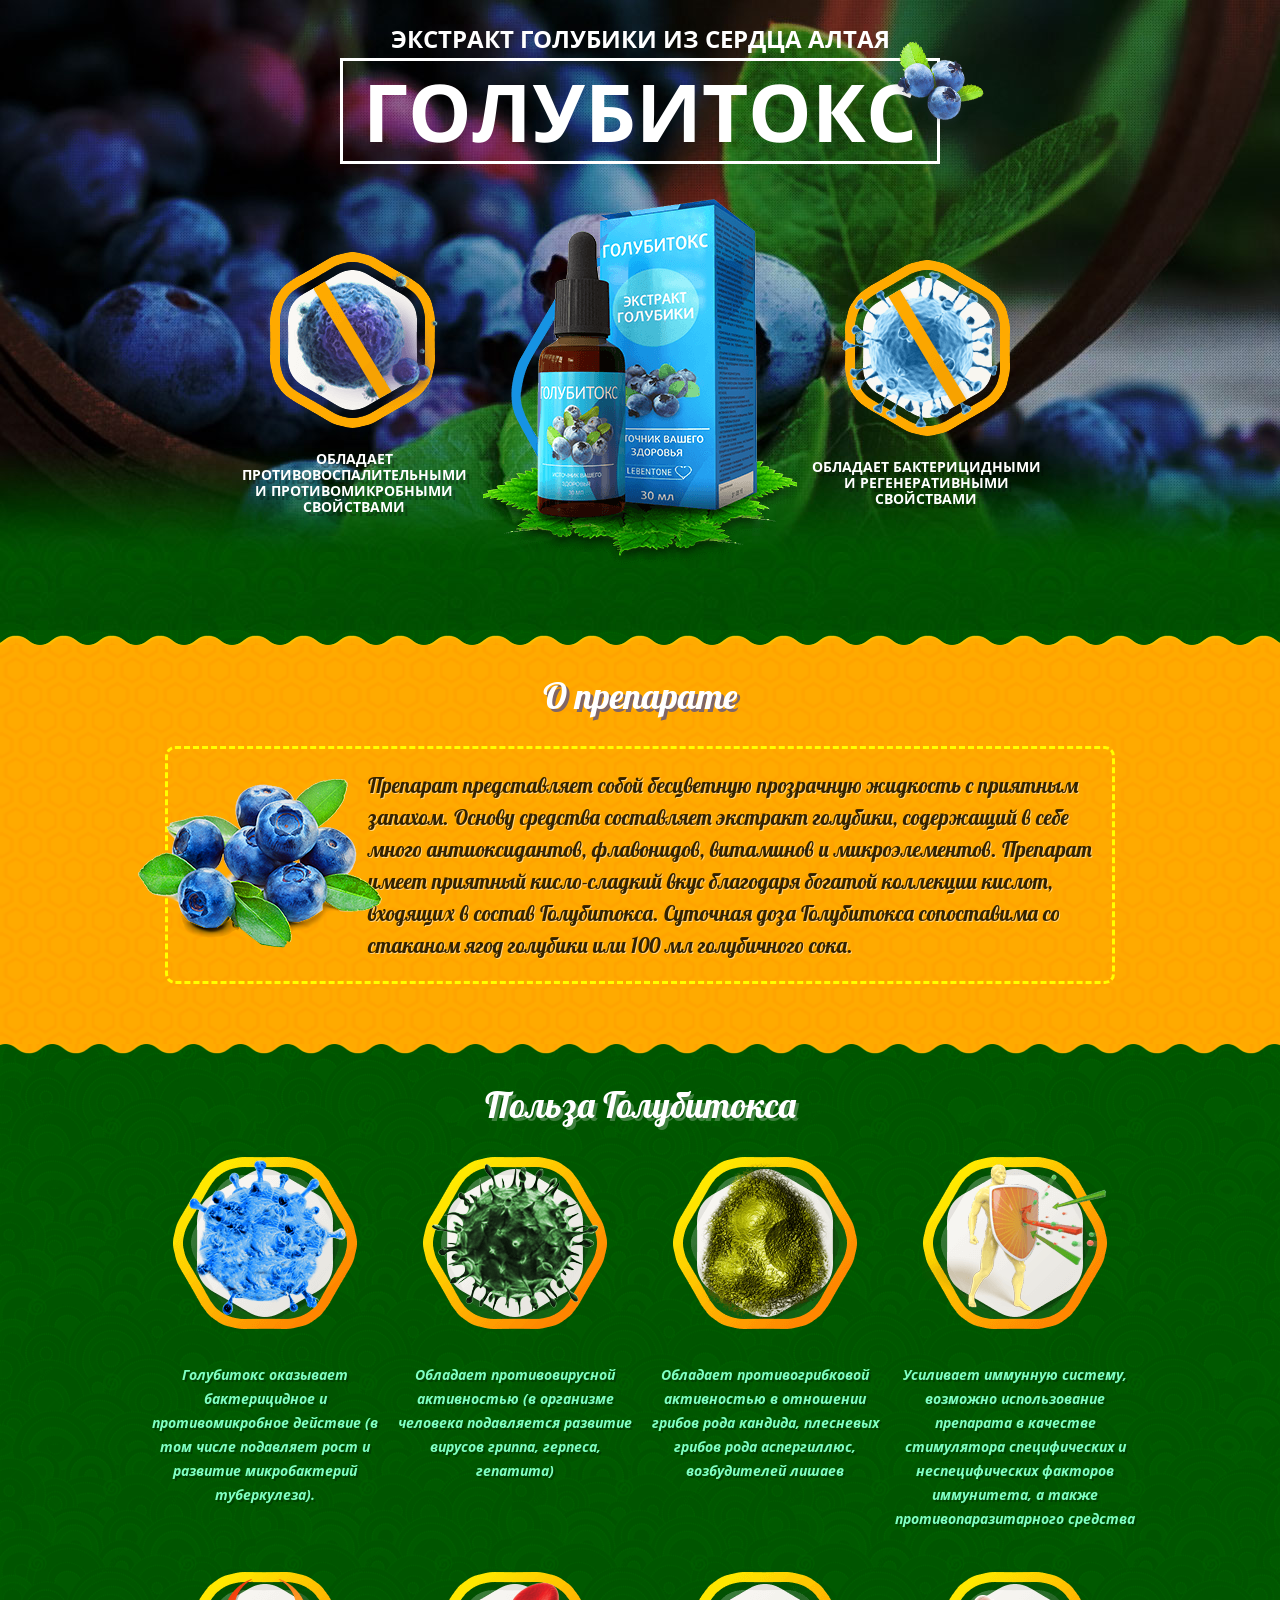
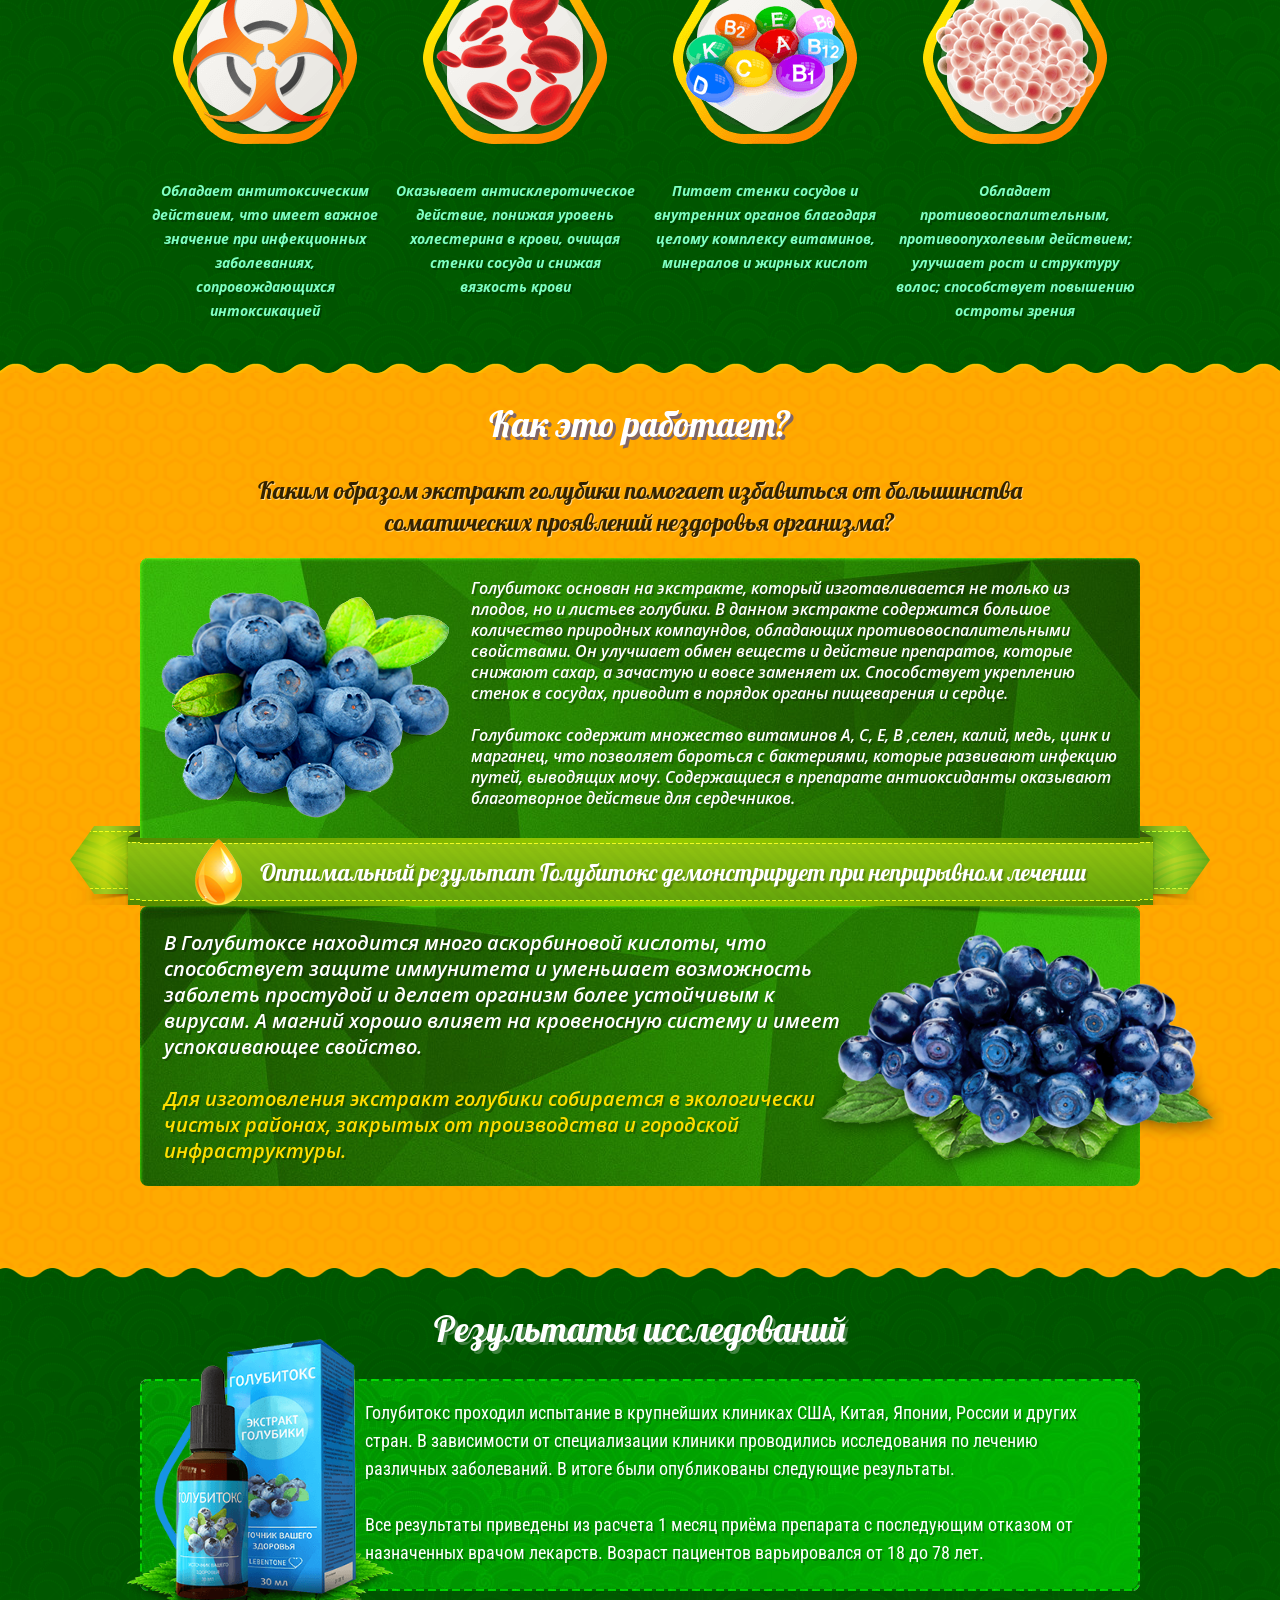
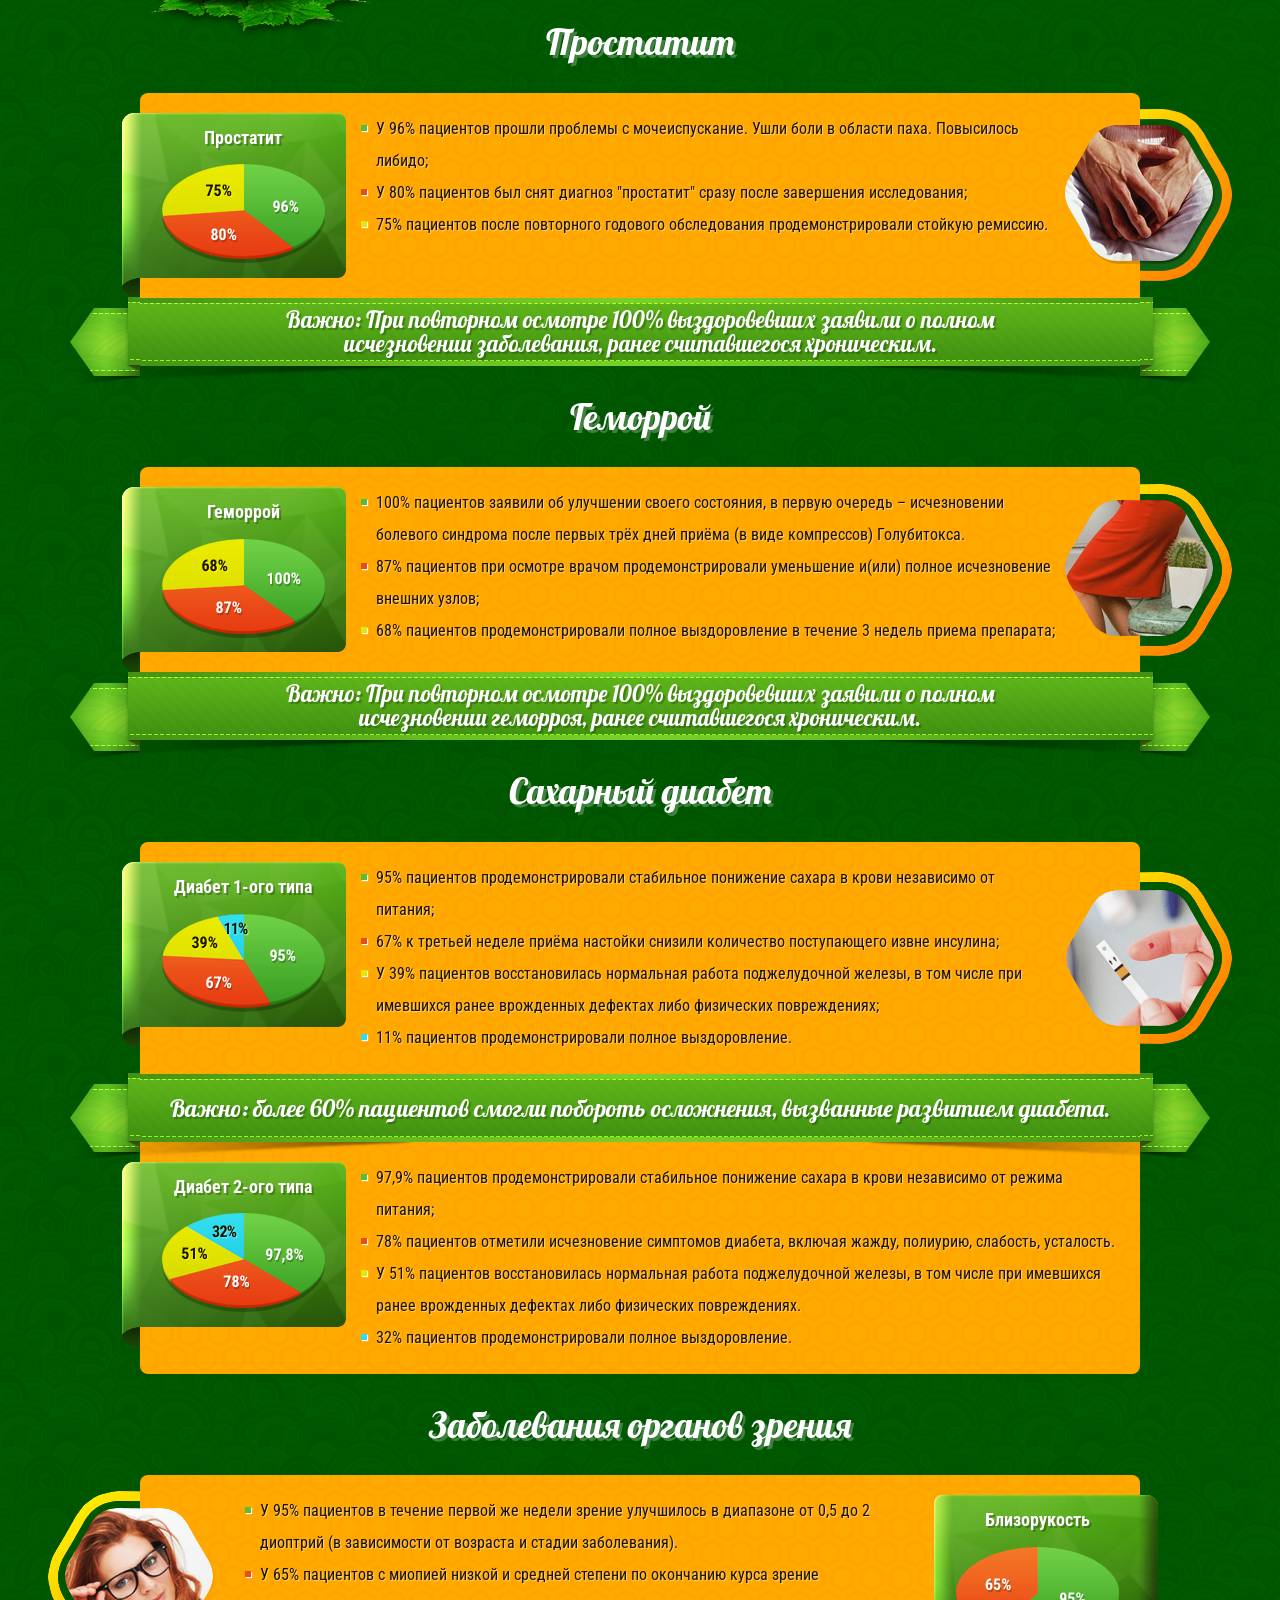
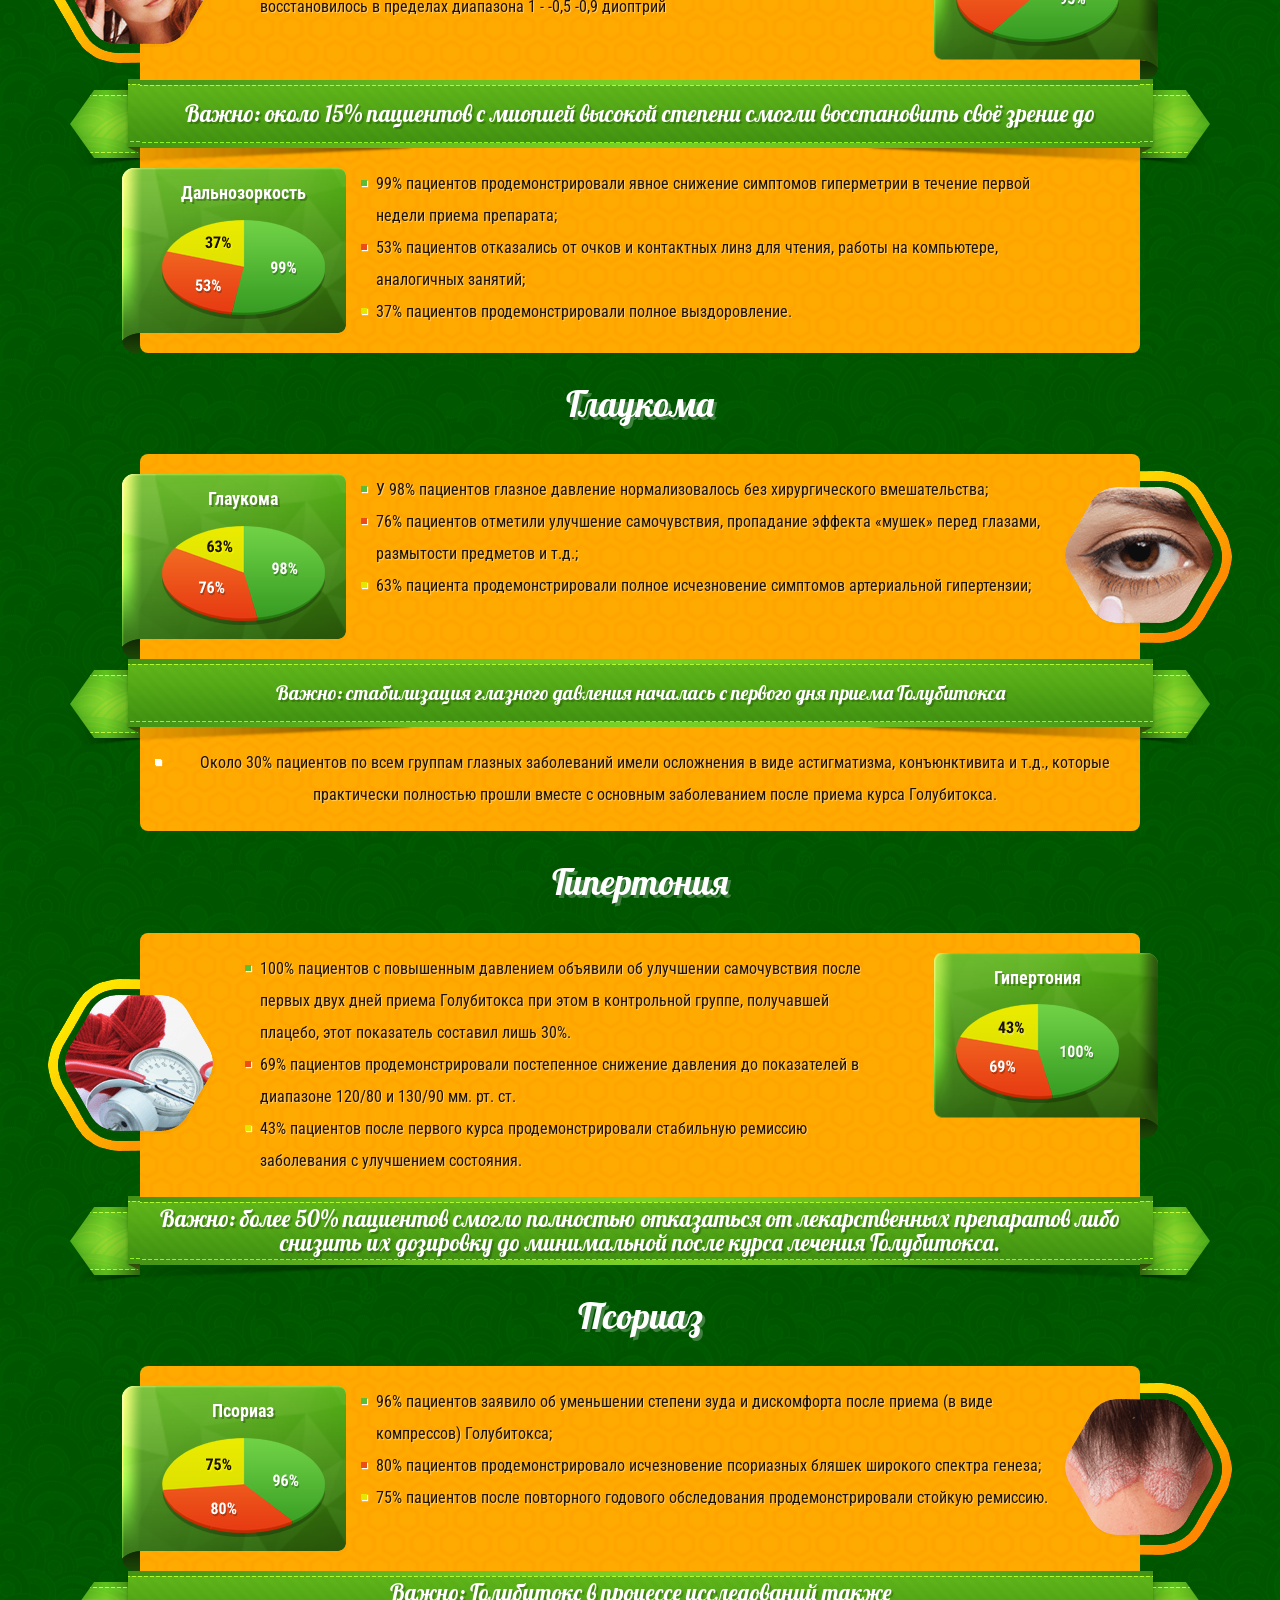
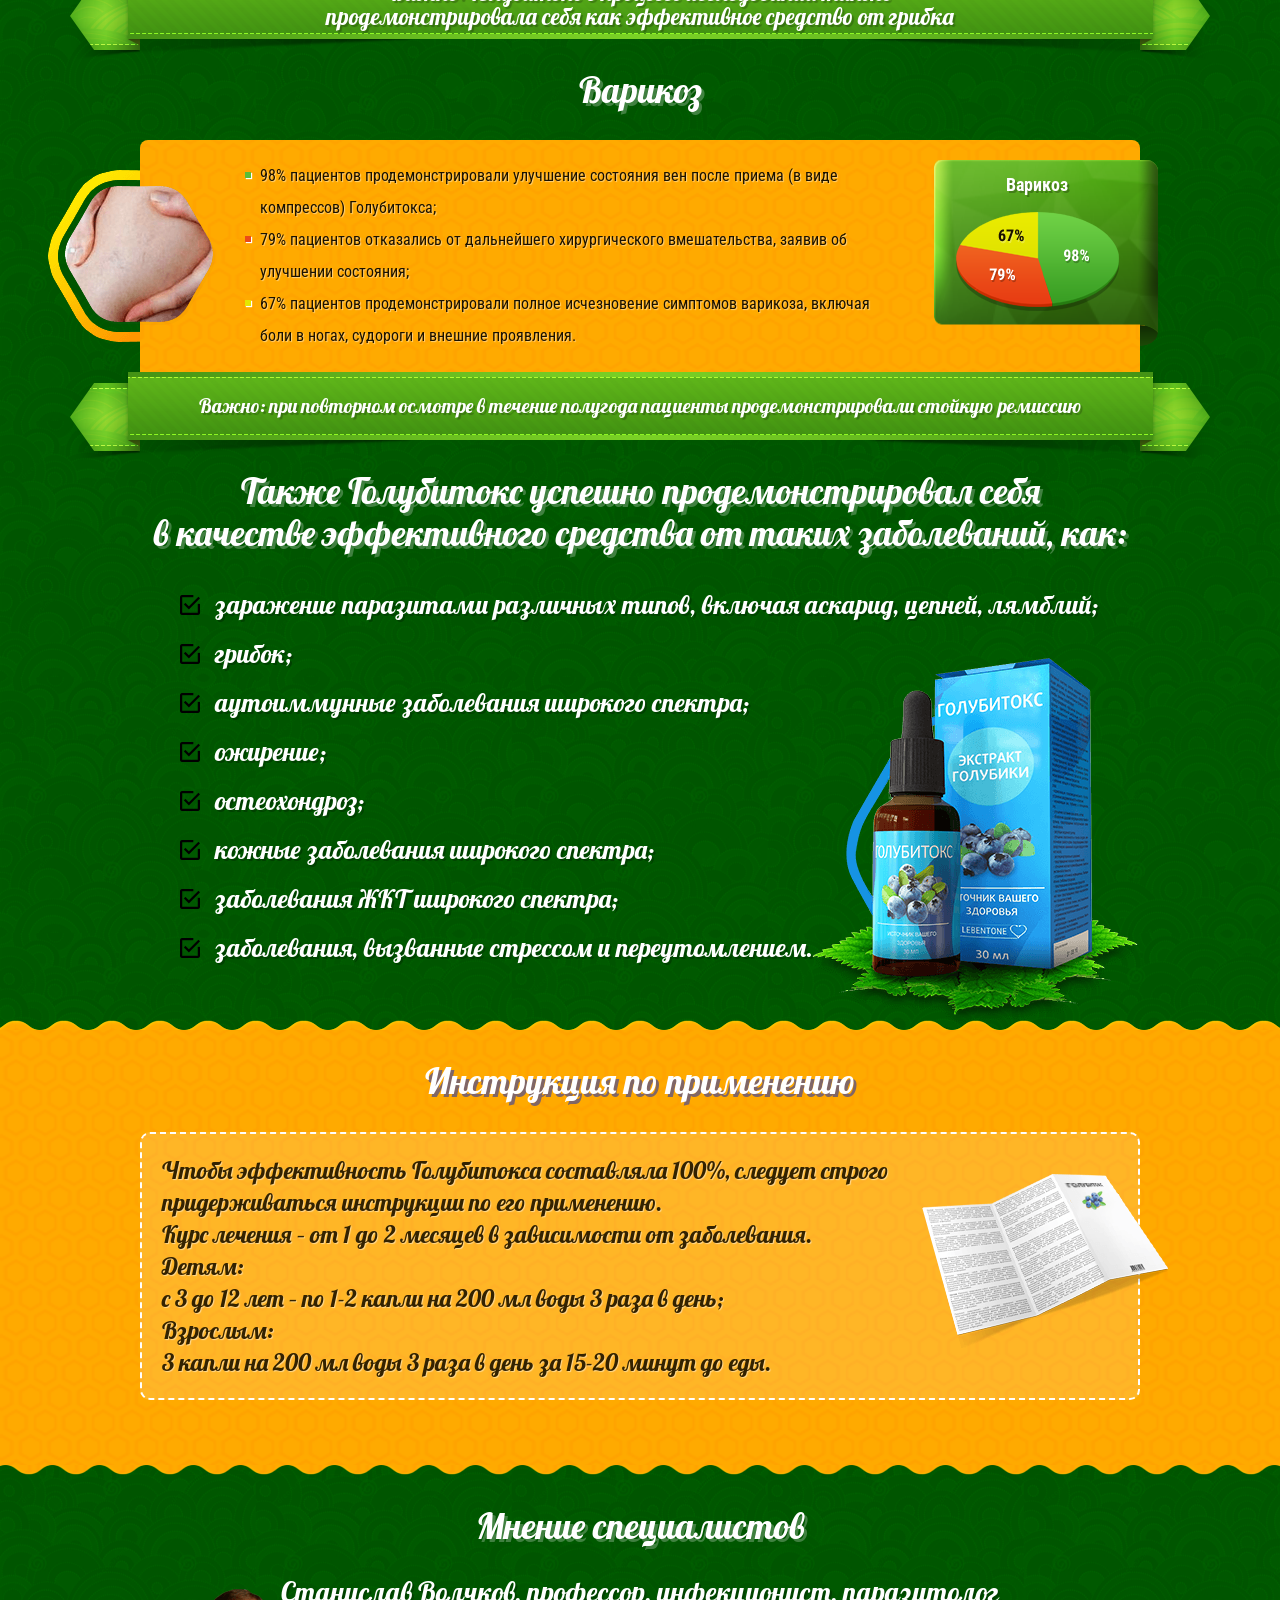
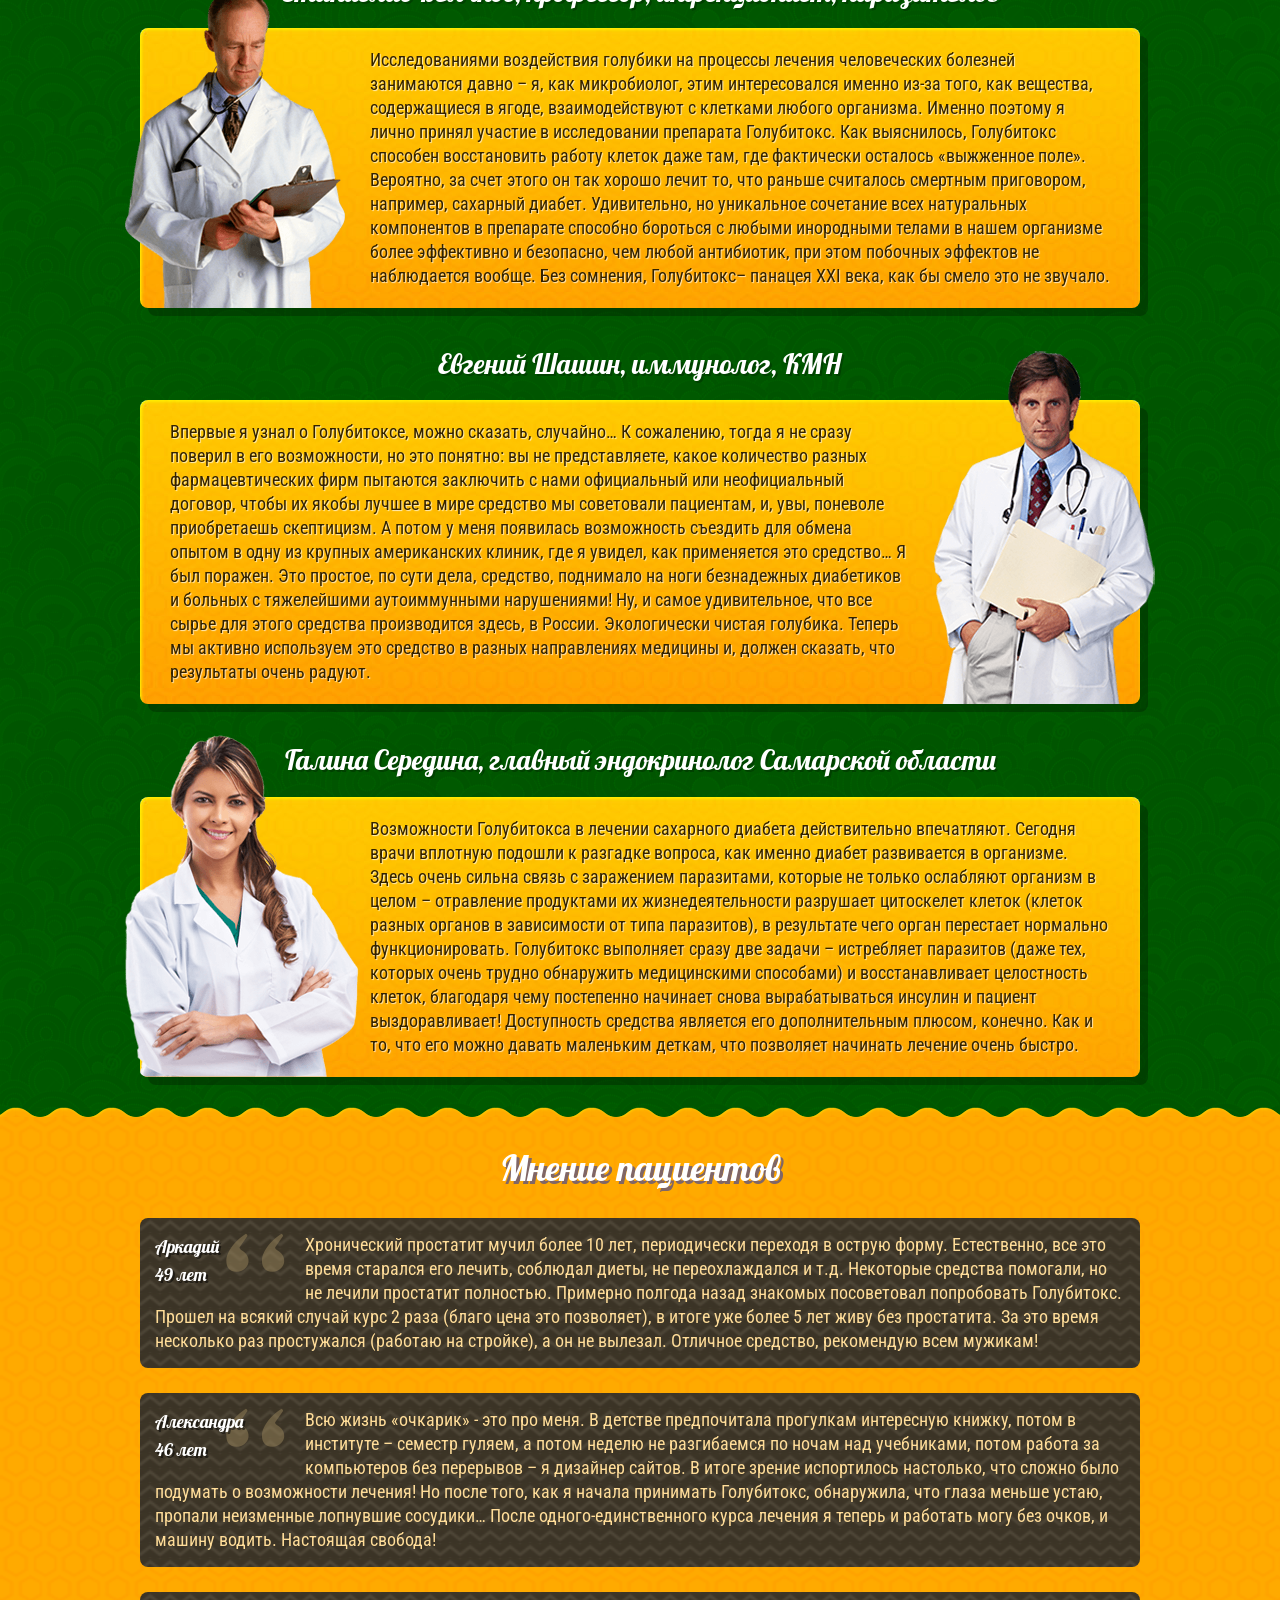
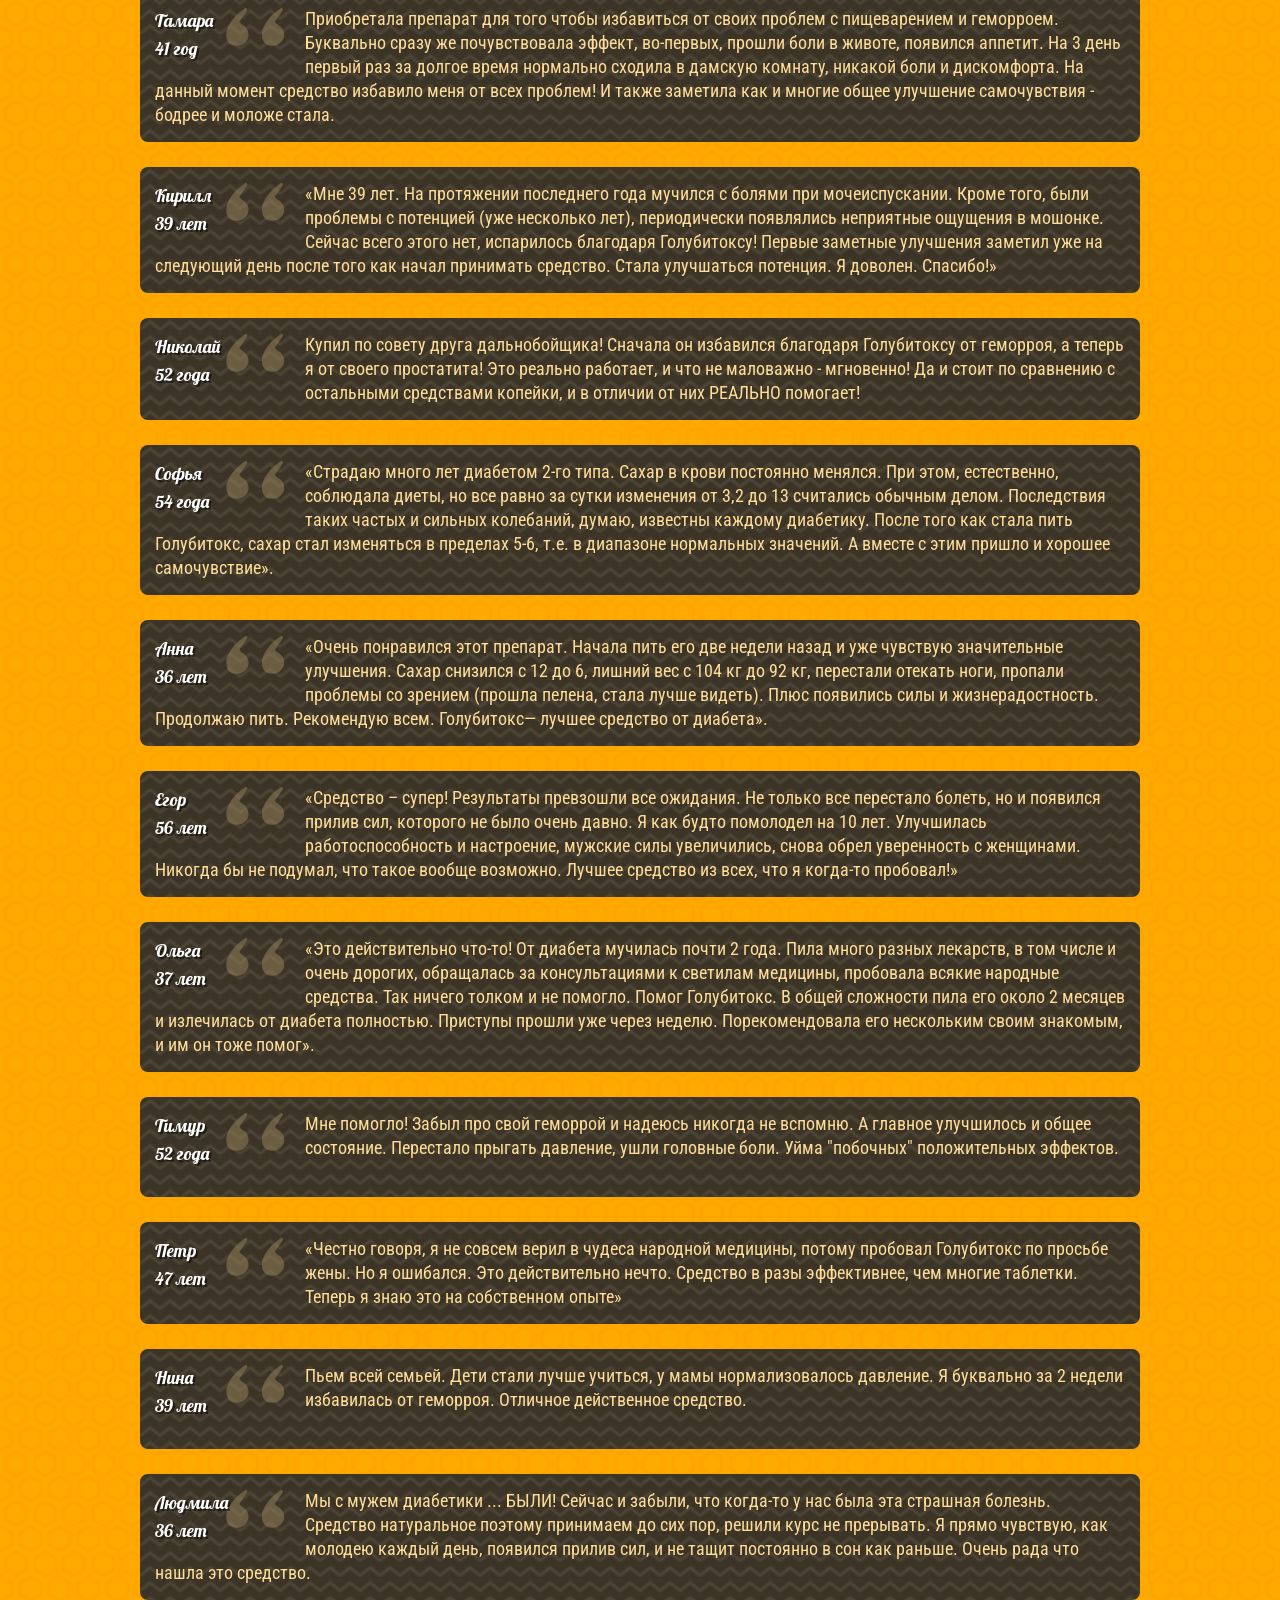
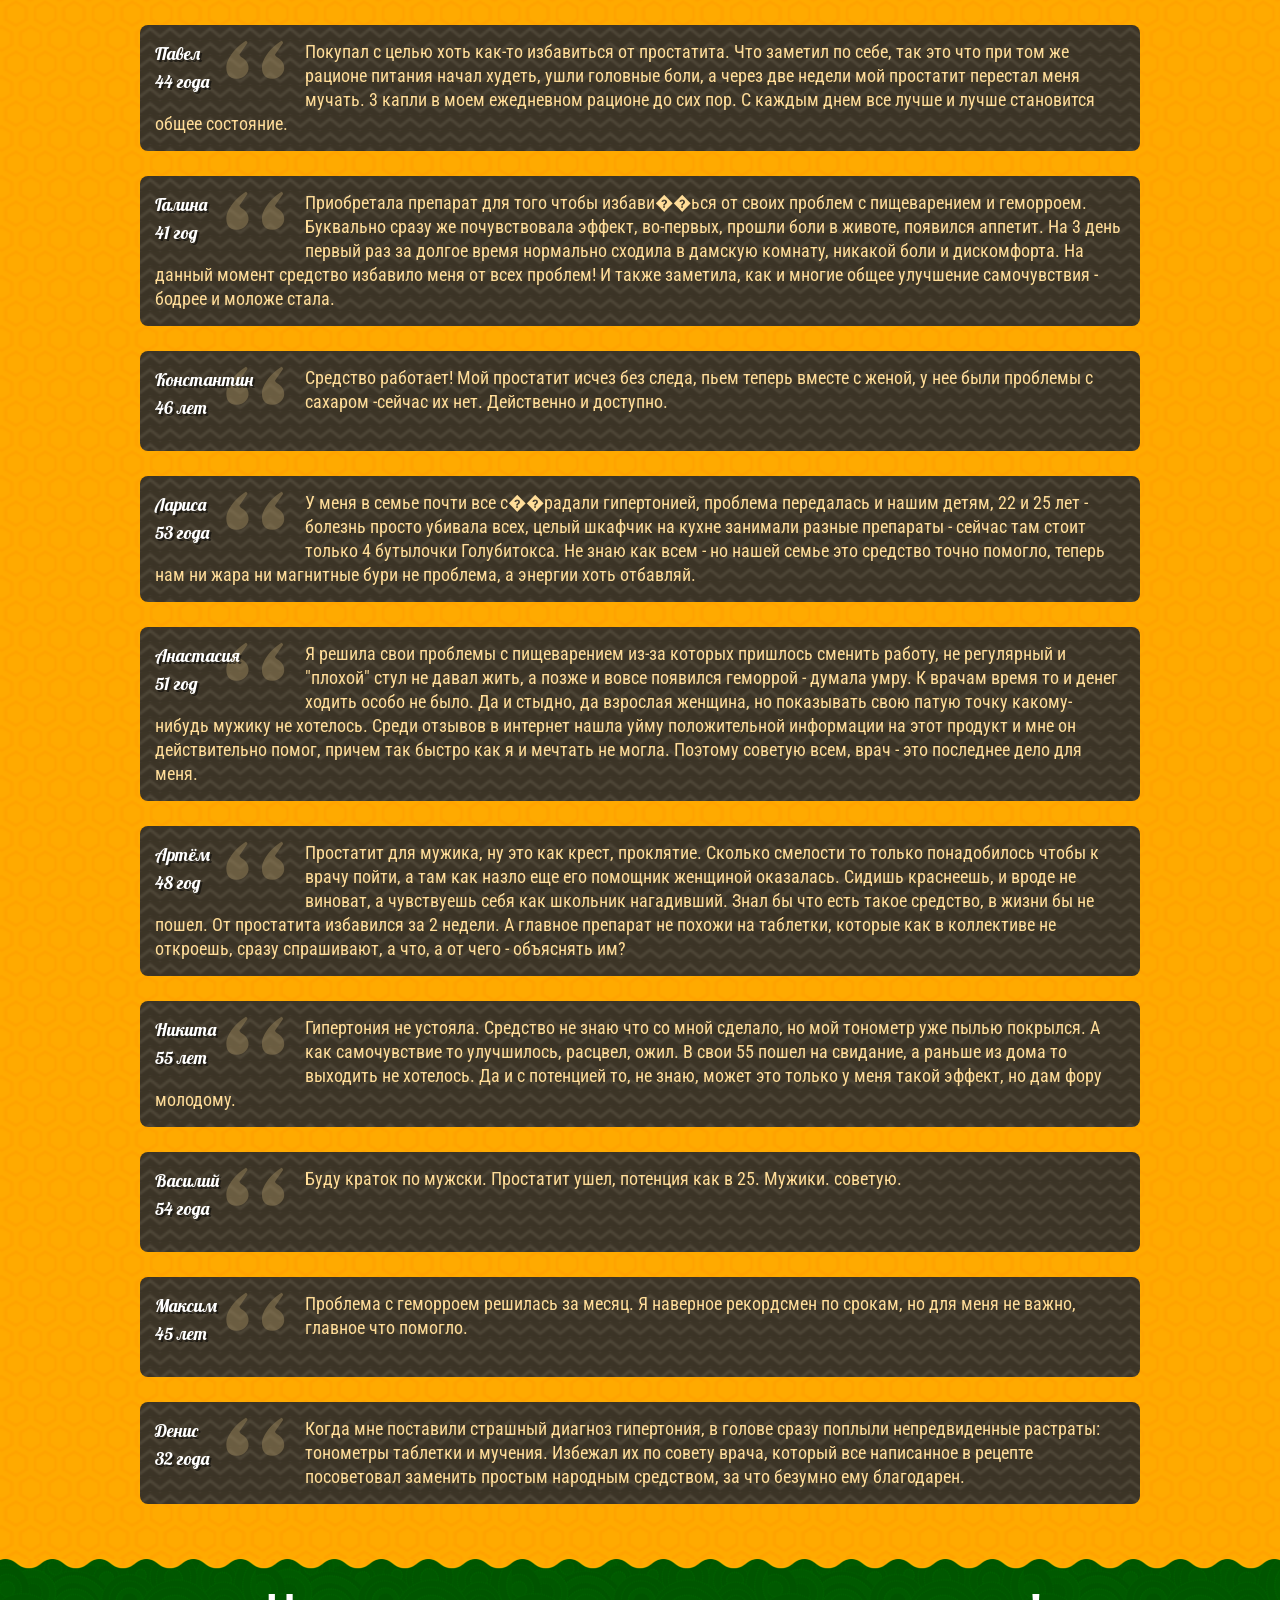
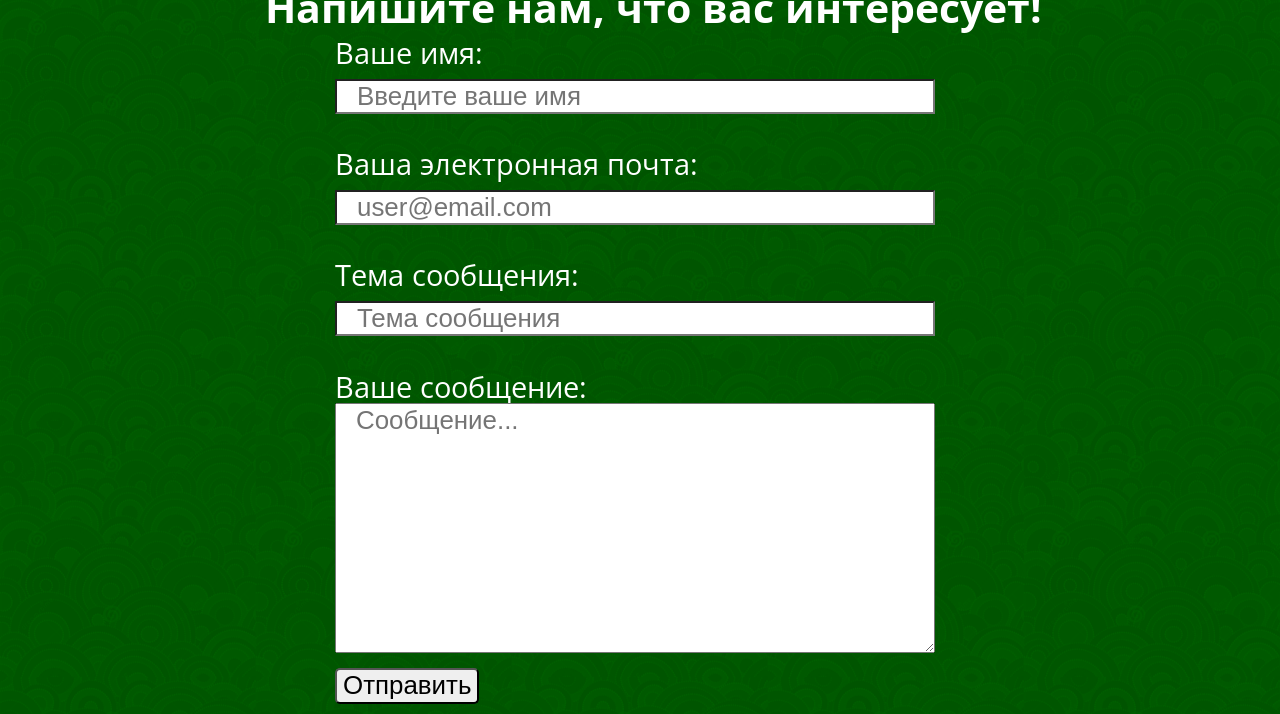
==== commit cd16989c: "restyle form" ====
--- a/project/index.html
+++ b/project/index.html
@@ -459,42 +459,59 @@
         </div>
         <div class="b-page__line" >
             <div class="b-footer" >
-                <p class="yellow-title green-title" >Оформить заказ</p>
-                <p class="footer-title" >Начните лечение сегодня, чтобы проснуться завтра здоровым человеком</p>
-                <div class="order clearfix" >
-                    <img src="img/product.png"  alt="" class="order-img" >
-                    <p class="order-title" >Заказать экстракт голубики "Голубитокс" можно без рецепта!</p>
-                    <div class="contact-cont" >
-                        <div class="contact" >
-                           <rekv>
-                            ФОП Кириченко Е.И. г. Киев п-т Бандеры 23-в оф 37 <br /></rekv>
-                        </div>
-                        <div class="contact" >Остерегайтесь подделок!</div>
-                        <div class="contact" ><a href="#"  modal="polit" >Политика конфиденциальности</a></div>
-                        
-                        
-
-                    </div>
-					<form action=""  method=""  class="order_all" d_id="form_0" onsubmit="this.submit();" >
-                    <div class="form"  id="order" >
-                        <div class="form-group" >
-                            <select class="form-control country_select"  name="country"  id="country"  >
-                                <option value='Украина' >Украина</option>                </select>
-                        </div>
-                        <div class="form-group" >
-                            <input type="text"  class="form-control"  placeholder="Ваше ФИО" required name="name" >
-                        </div>
-                        <div class="form-group" >
-                            <input type="number"  class="form-control phone_n"  placeholder="Ваш телефон" required name="phone" >
-                        </div>
-                        <div class="form-group" >
-                            <input type="submit"  class="order-btn sub"  value="ЗАКАЗАТЬ ПО АКЦИИ" >
-                        </div>
-                    </div>
-					<input type="hidden"  name="s1"  class="price_field_s1"  value="349"  />
-					<input type="hidden"  name="s2"  class="price_field_s2"  value="400"  />
-					<input type="hidden"  name="s3"  class="price_field_s3"  value="1490"  />
-					</form>
+                <div id="buyItem">
+                    <div id="TitleSubmitEmail">
+                        <h2>Напишите нам, что вас интересует!</h2>
+                    </div>
+
+                    <div id="form">
+                        <form name="" action="" method="">
+                            <label for="userName">Ваше имя:</label>
+                            <br>
+                            <input type="text"
+                                   name="userName"
+                                   id="userName"
+                                   placeholder="Введите ваше имя"
+                                   required="required"
+                                   title="Введите ваше имя">
+                            <br>
+                            <br>
+
+                            <label for="emailAddress">Ваша электронная почта:</label>
+                            <br>
+                            <input type="email"
+                                   name="emailAddress"
+                                   id="emailAddress"
+                                   placeholder="user@email.com"
+                                   required="required"
+                                   title="Введите вашу электронную почту">
+                            <br>
+                            <br>
+
+                            <label for="subject">Тема сообщения:</label>
+                            <br>
+                            <input type="text"
+                                   name="subject"
+                                   id="subject"
+                                   placeholder="Тема сообщения"
+                                   required="required"
+                                   title="Тема вашого повідомлення">
+                            <br>
+                            <br>
+
+                            <label for="message">Ваше сообщение:</label>
+                            <br>
+                            <textarea
+                                    name="message"
+                                    id="message"
+                                    title="Напишите что Вас интересует"
+                                    placeholder="Сообщение..."></textarea>
+                            <br>
+
+                            <input type="submit" id="submit" name="send" value="Отправить">
+
+                        </form>
+                    </div>
                 </div>
             </div>
         </div>
@@ -607,16 +624,16 @@
 </div>
 
     
-  <!-- g -->   <div id="kmacb"  class="kmacb__manager kmacb__manager-woman1" >
+     <div id="kmacb"  class="kmacb__manager kmacb__manager-woman1" >
         <a href="#"  modal="kmacb-form" >
             <div class="kmacb__manager-circle" ></div>
             <div class="kmacb__manager-fill" ></div>
             <div class="kmacb__manager-border" ></div>
             <div class="kmacb__manager-img" ></div>
         </a>
-    </div>
- 
-
+     </div>
+
+</div>
     
 
 <div style="display: none !important;" ></div>
--- a/project/css/style.css
+++ b/project/css/style.css
@@ -1153,74 +1153,9 @@
         font-weight: 400;
       }
       .b-footer {
-        
-      }
-      .footer-title {
-        font-size: 21px;
-        text-align: right;
-        text-shadow: 4px 4px 0px rgba(255,255,255,0.25);
-        font-family: 'Lobster';
-        margin: 0;
-        margin-bottom: 25px;
-      }
-        .order {
-          width: 100%;
-          position: relative;
-          background: url(../img/yellow-bg.png) center;
-          -webkit-border-radius: 8px;
-          -moz-border-radius: 8px;
-          border-radius: 8px;
-          padding: 20px;
-          -webkit-box-sizing: border-box;
-          -moz-box-sizing: border-box;
-          box-sizing: border-box;
-          position: relative;
-          min-height: 300px;
-        }
-        .order-img {
-          position: absolute;
-          left: 0;
-          bottom: 0;
-        }
-        .order-title {
-          color: #333029;
-          font-size: 24px;
-          text-align: right;
-          text-shadow: 4px 4px 0px rgba(255,255,255,0.25);
-          font-family: 'Lobster';
-          margin: 0;
-          margin-bottom: 25px;
-        }
-      .form {
-        width: 355px;
-        float: right;
-      }
-      .form-group {
-        margin-bottom: 15px;
-      }
-        .form-control {
-          width: 100%;
-          display: inline-block;
-          height: 42px;
-          line-height: 42px;
-          padding: 0px 15px;
-          text-align: left;
-          background: rgb(255,247,230);
-          background: -moz-linear-gradient(top, rgba(255,247,230,1) 0%, rgba(255,230,181,1) 100%);
-          background: -webkit-linear-gradient(top, rgba(255,247,230,1) 0%,rgba(255,230,181,1) 100%);
-          background: linear-gradient(to bottom, rgba(255,247,230,1) 0%,rgba(255,230,181,1) 100%);
-          filter: progid:DXImageTransform.Microsoft.gradient( startColorstr='#fff7e6', endColorstr='#ffe6b5',GradientType=0 );
-          -webkit-border-radius: 8px;
-          -moz-border-radius: 8px;
-          border-radius: 8px;
-          -webkit-box-shadow: 2px 3px 0px 0px #806666;
-          -moz-box-shadow: 2px 3px 0px 0px #806666;
-          box-shadow: 2px 3px 0px 0px #806666;
-          font-size: 16px;
-          color: #665252;
-          font-weight: 700;
-          border: none;
-        }
+
+      }
+
         .order-btn {
           width: 100%;
           background: rgb(255,203,0);
@@ -1292,4 +1227,57 @@
             width: 184px;
             height: 172px;
             background: url(../img/prost.png) no-repeat center;
-          }+          }
+
+   #buyItem {
+     margin: 0 auto;
+     width: 820px;
+     padding: 10px 0;
+
+   }
+
+#TitleSubmitEmail {
+  margin-left: 35px;
+  font-size: 1.7em;
+}
+#TitleSubmitEmail h2 {
+  margin: 5px 0;
+}
+
+/* */
+#form {
+  font-size: 1.8em;
+  margin: 0 auto;
+  width: 610px;
+}
+
+#userName, #emailAddress, #subject {
+  width: 600px;
+  height: 35px;
+  margin-top: 10px;
+  font-size: 0.9em;
+  padding-left: 20px;
+  outline: none;
+  webkit-border-radius: 0;
+  -moz-border-radius: 0;
+  border-radius: 0;
+}
+
+#message {
+  width: 600px;
+  height: 250px;
+  padding-left: 20px;
+  font-size: 0.9em;
+  outline: none;
+}
+
+#submit {
+  margin-top: 10px;
+  font-size: 0.9em;
+  border-radius: 5px;
+}
+
+#submit:hover {
+  color: black;
+  background-color: #FFAA00;
+}
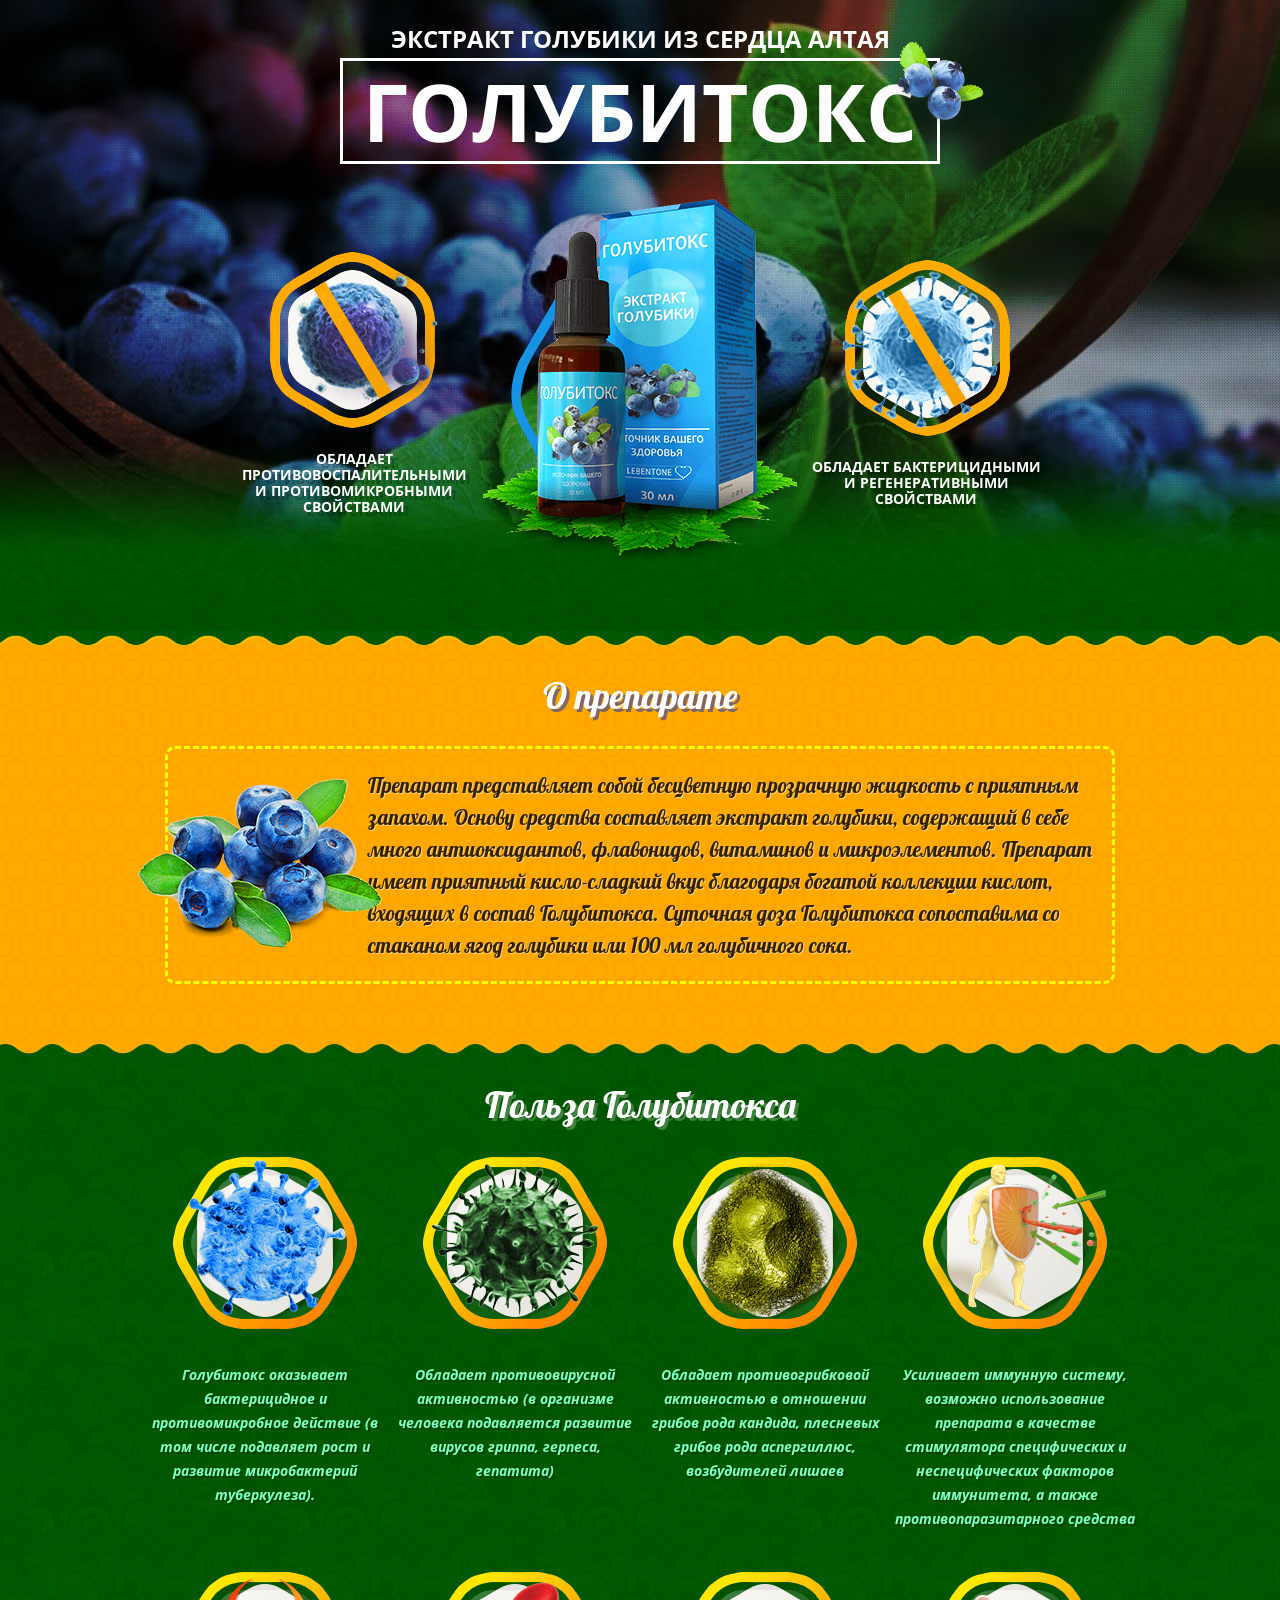
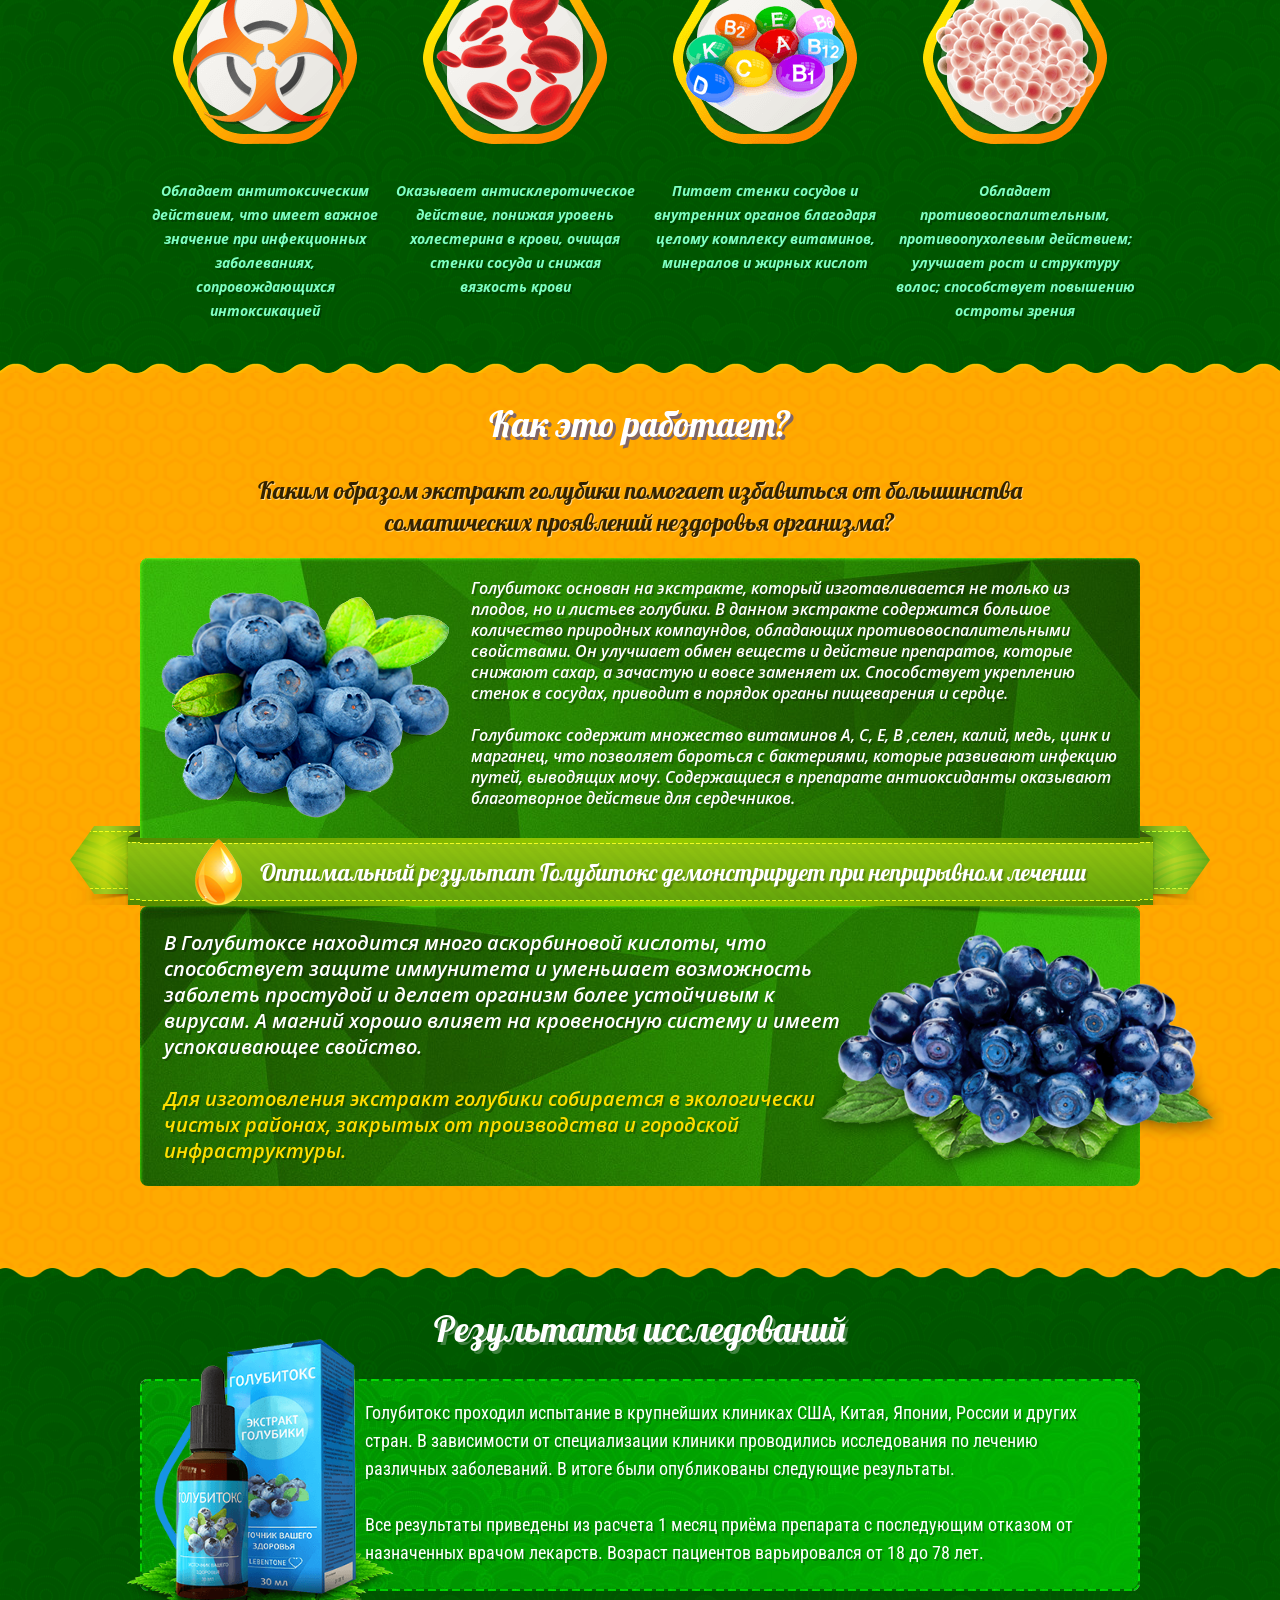
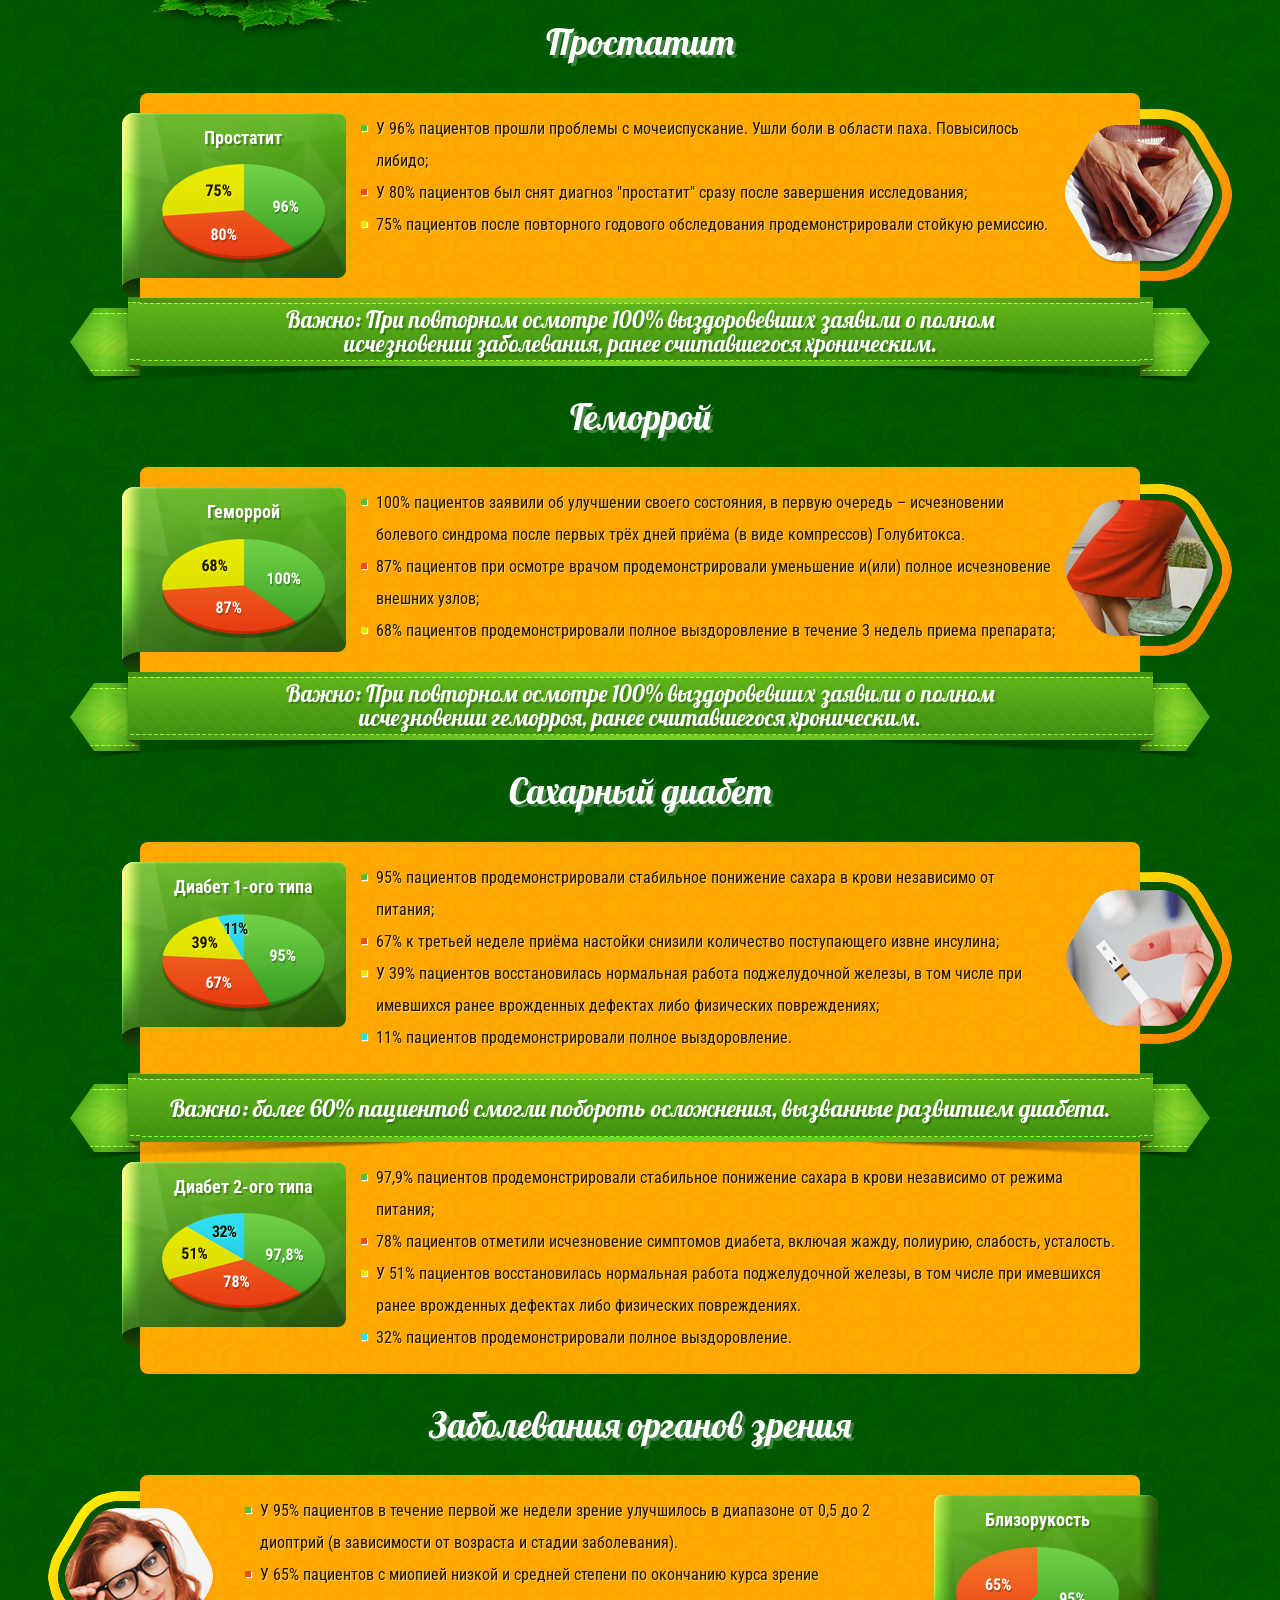
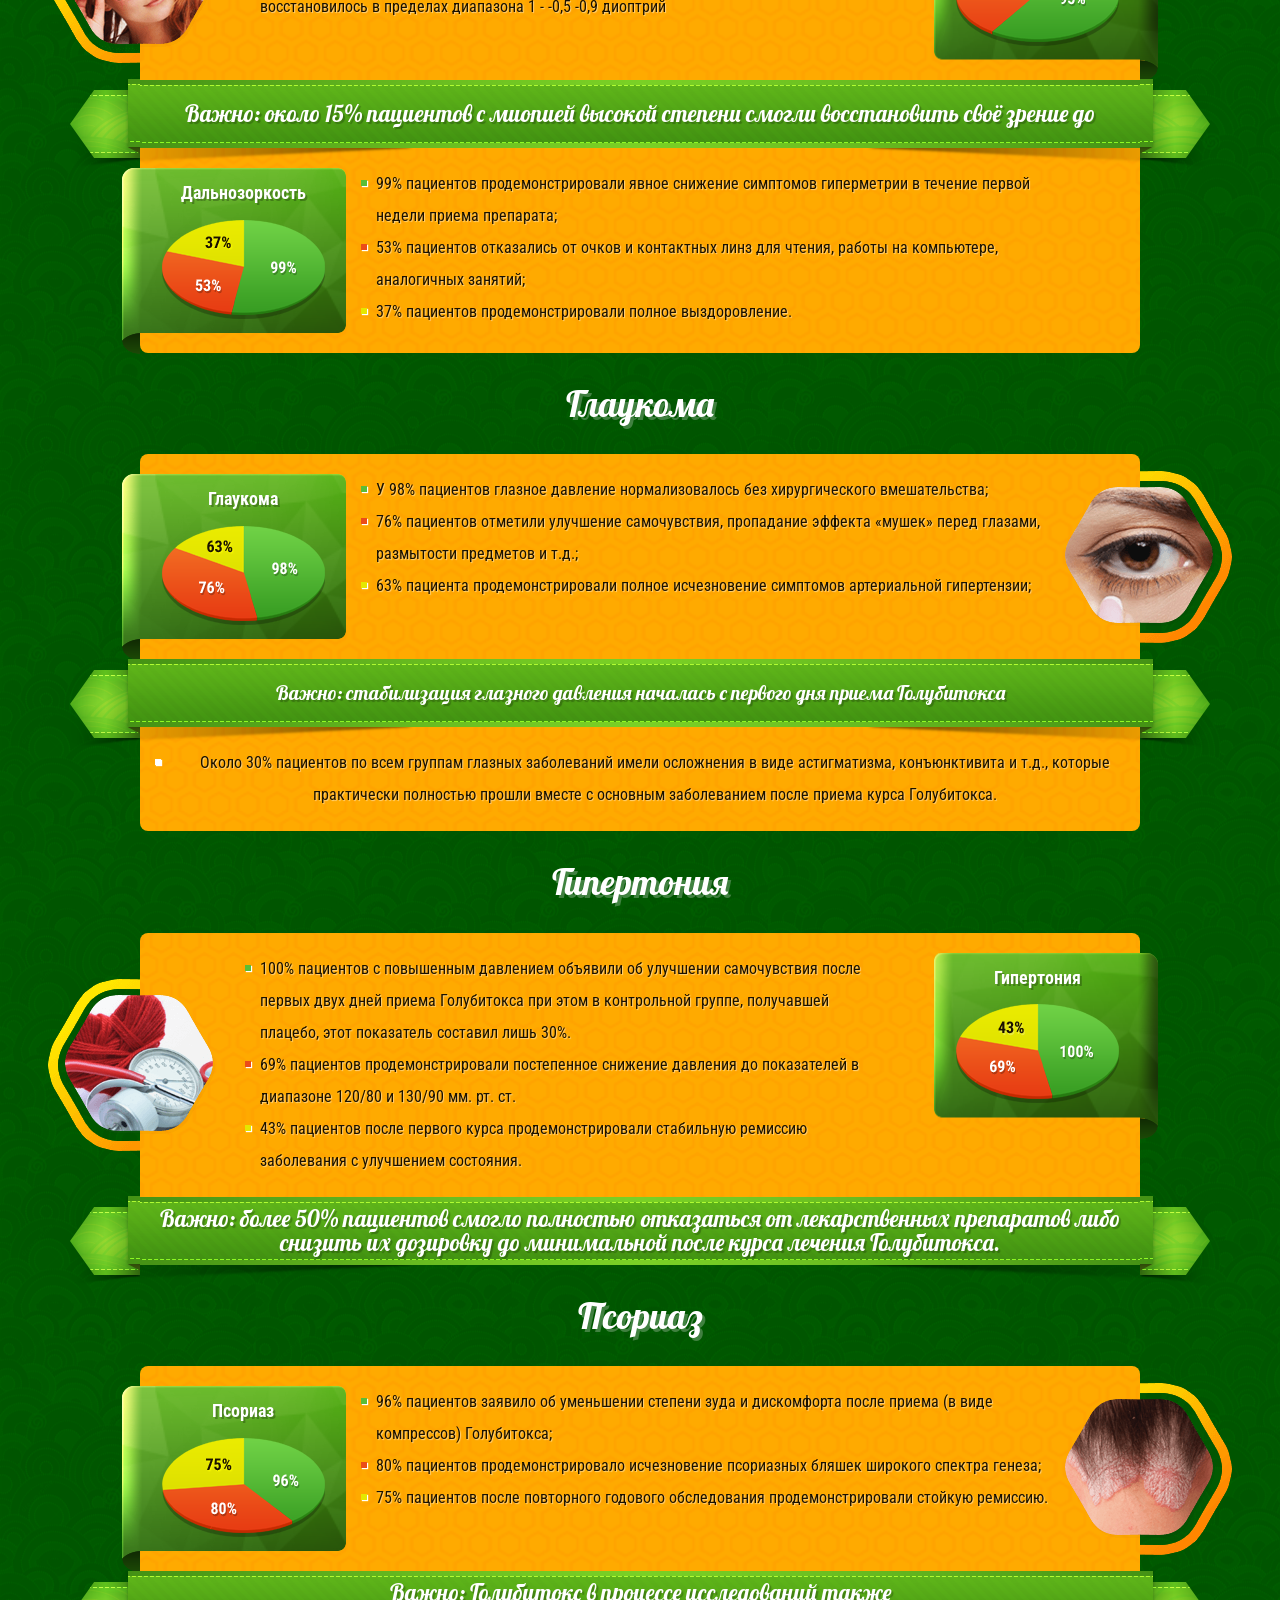
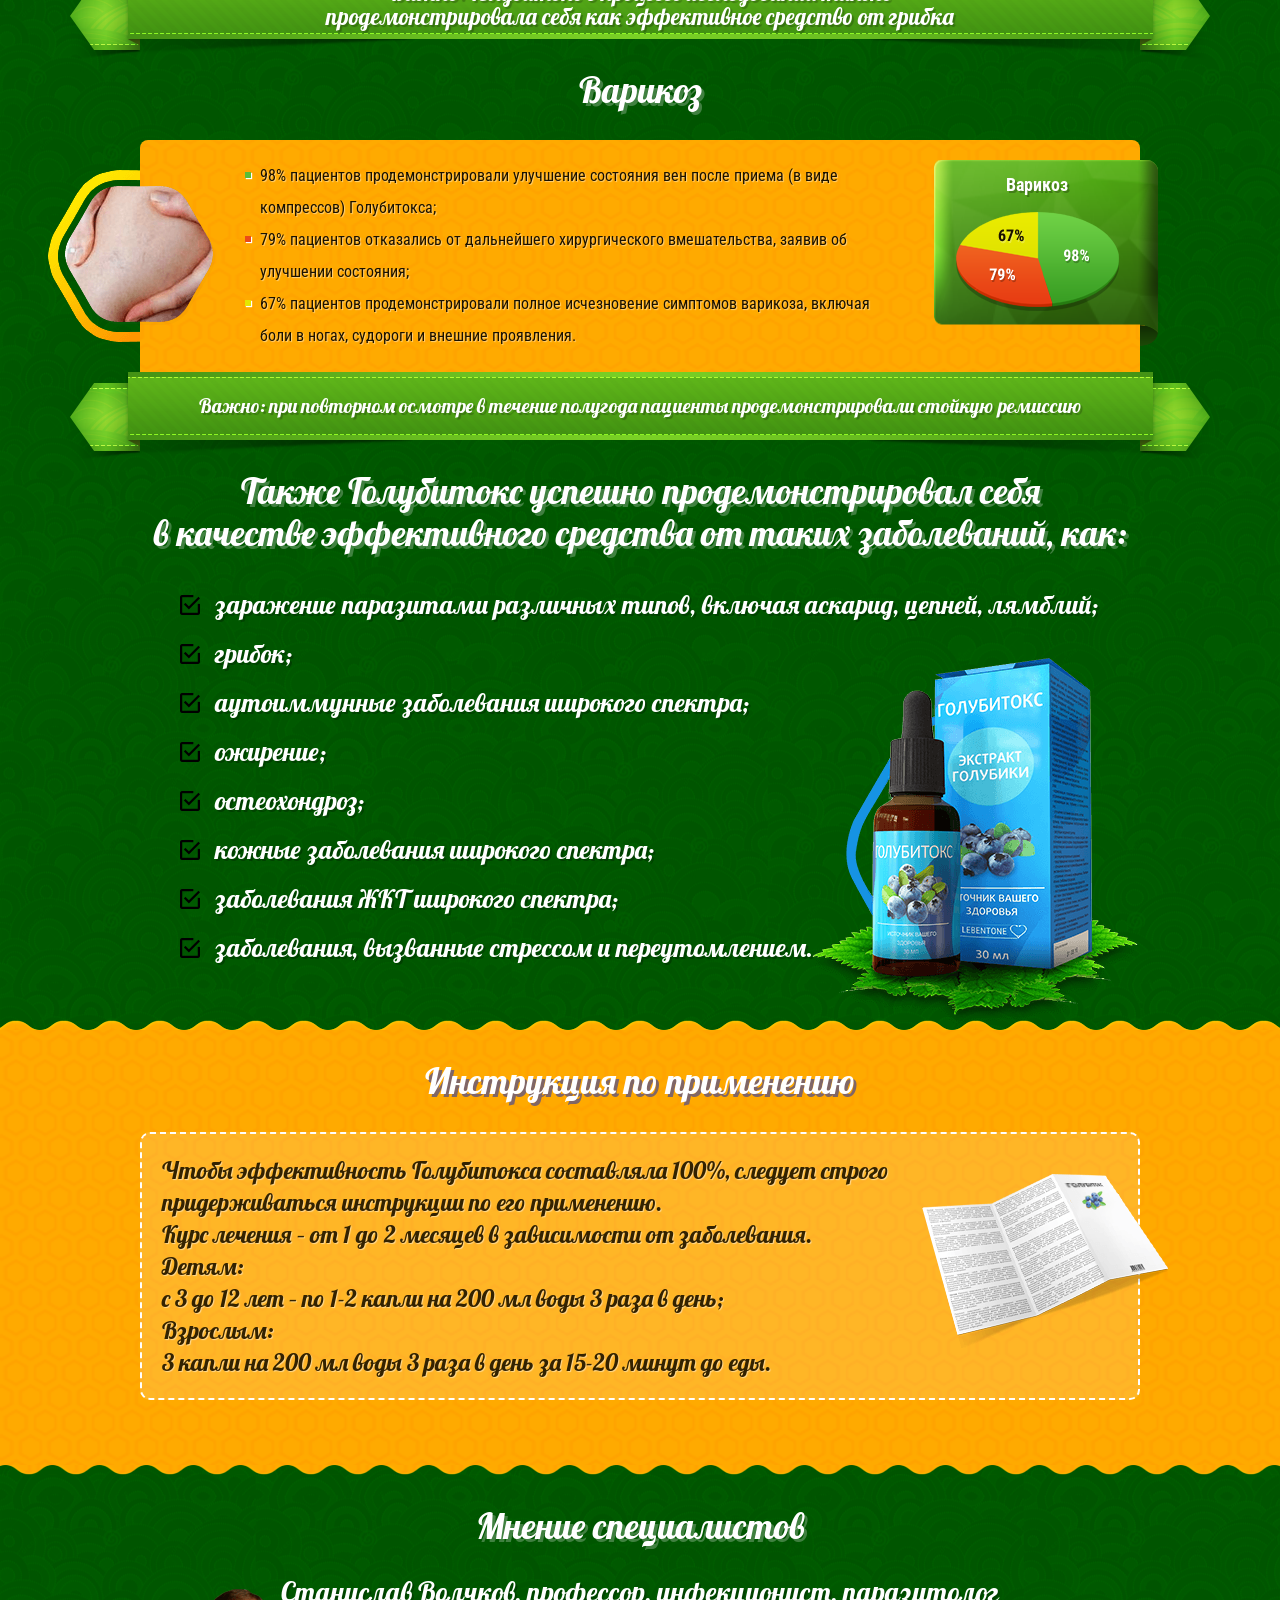
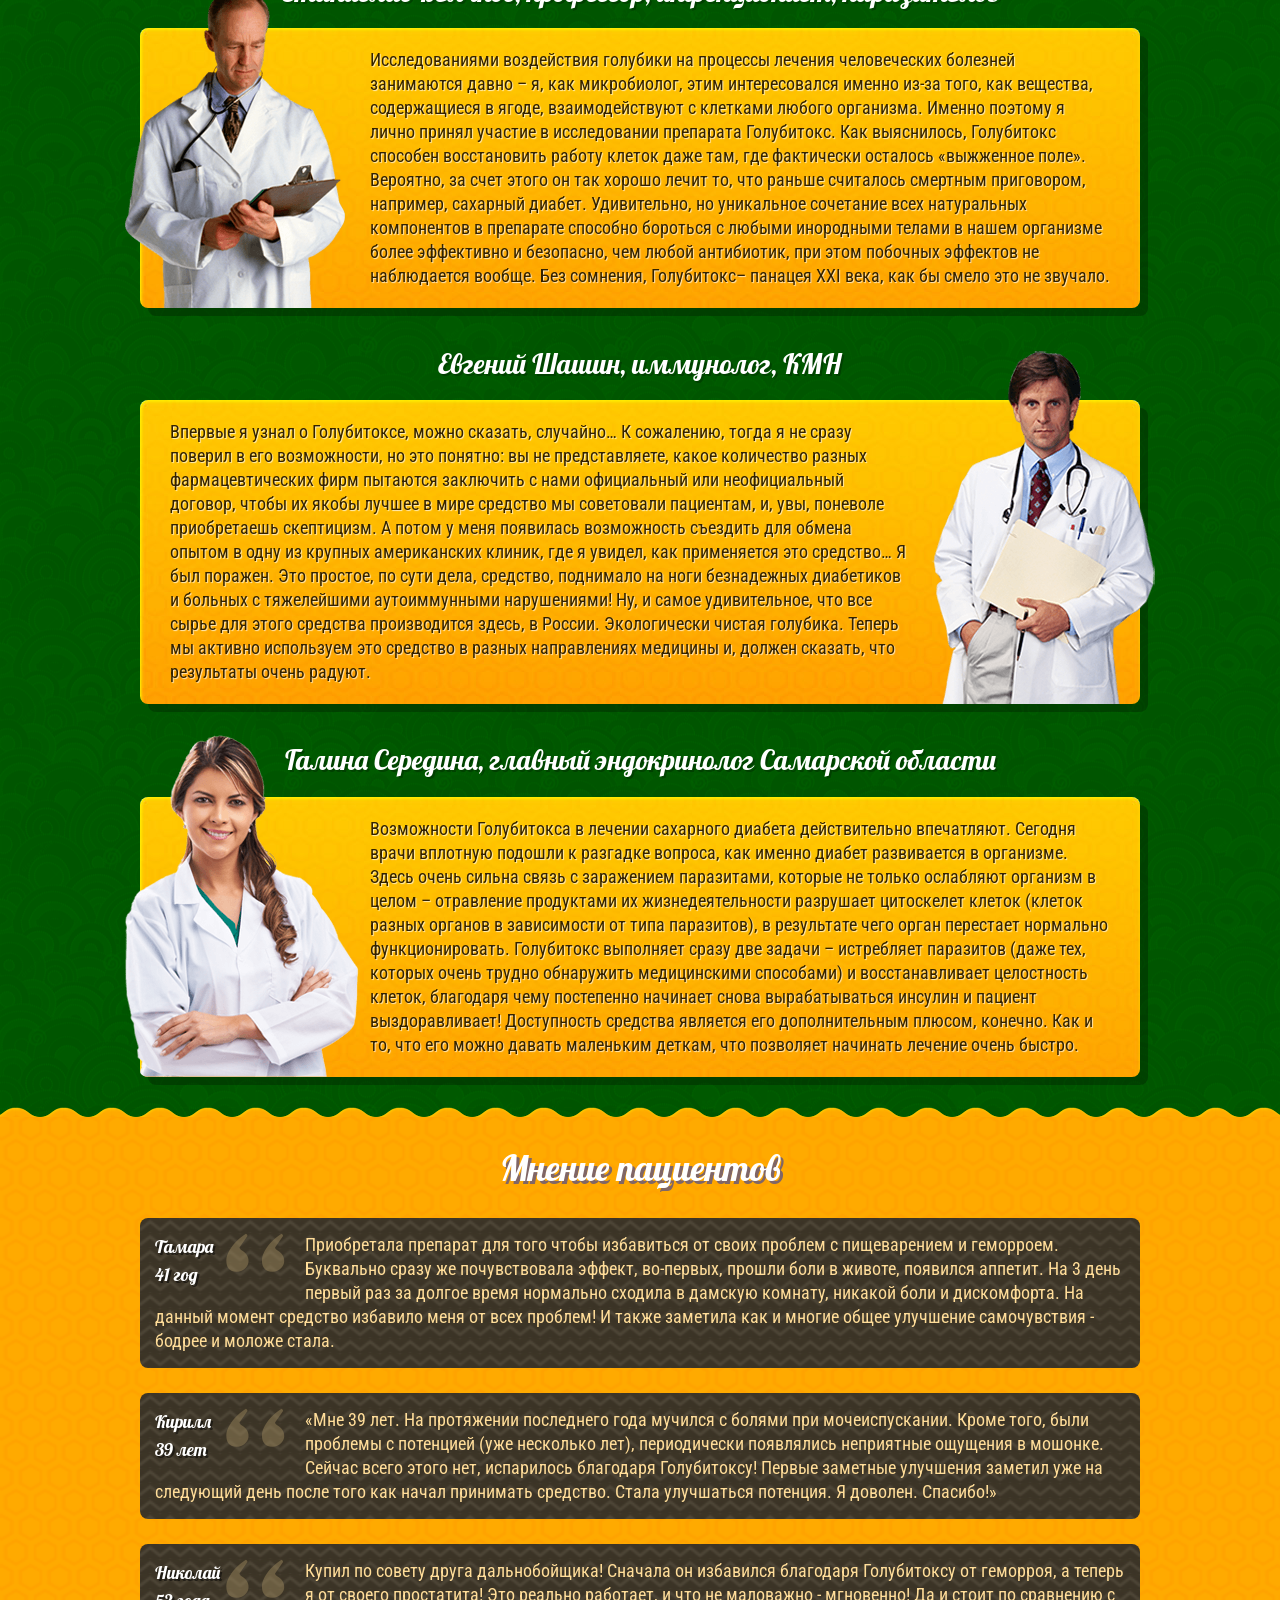
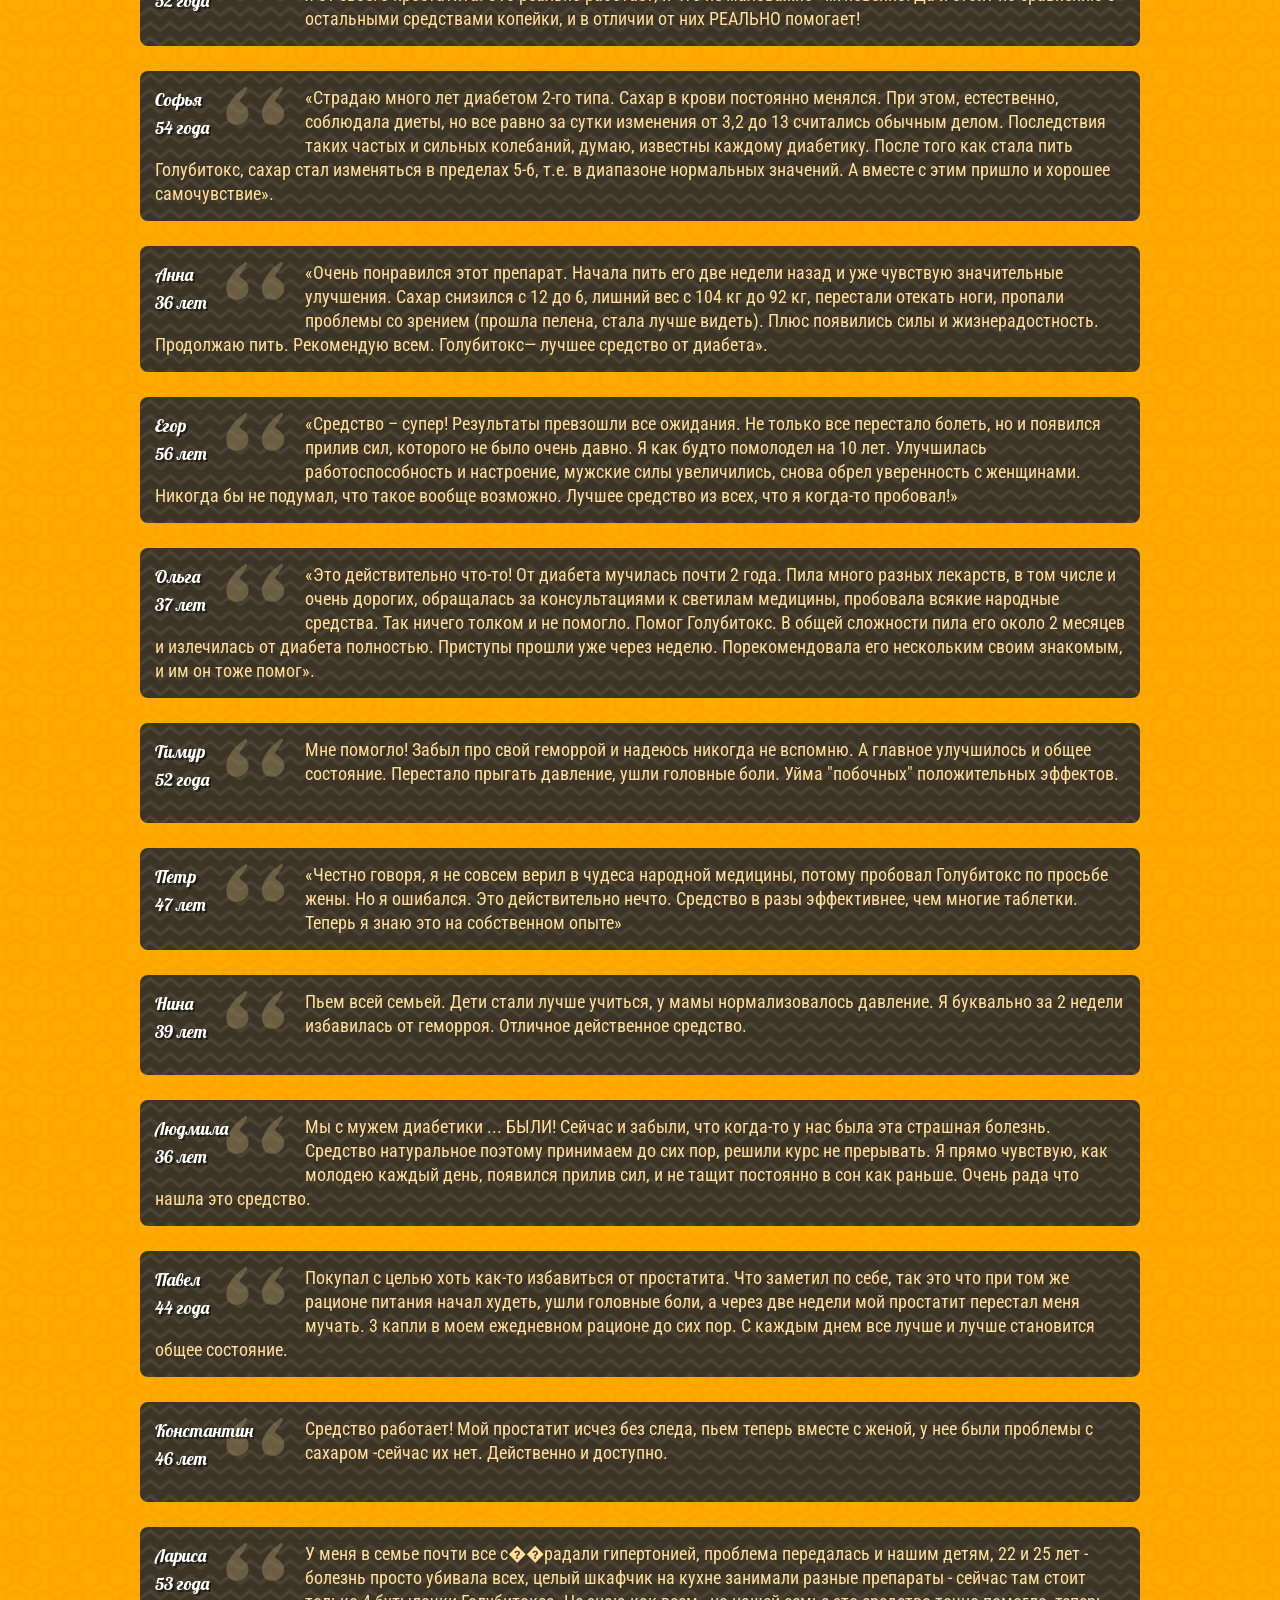
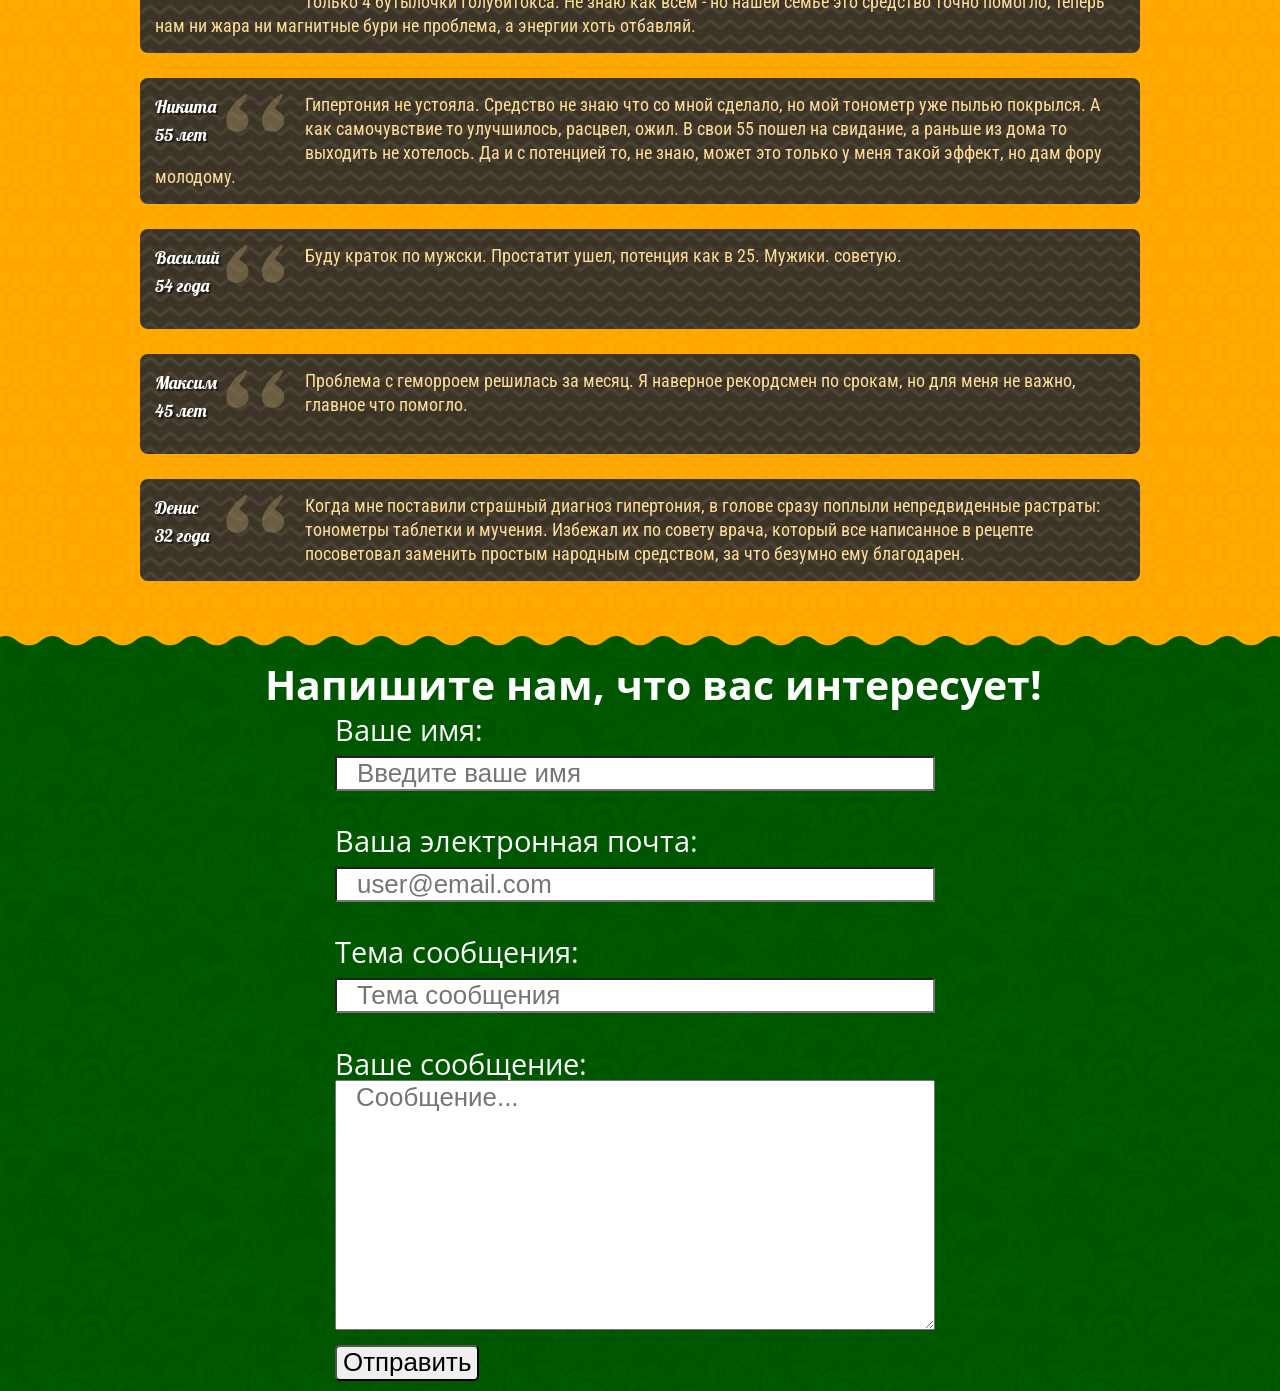
==== commit ad5653d4: "delete coments" ====
--- a/project/index.html
+++ b/project/index.html
@@ -352,14 +352,6 @@
                 <div class="b-revs" >
                     <p class="yellow-title" >Мнение пациентов</p>
                     <div class="rev clearfix" >
-                        <div class="rev-name" >Аркадий<br> 49 лет</div>
-                        <p class="rev-text" >Хронический простатит мучил более 10 лет, периодически переходя в острую форму. Естественно, все это время старался его лечить, соблюдал диеты, не переохлаждался и т.д. Некоторые средства помогали, но не лечили простатит полностью. Примерно полгода назад знакомых посоветовал попробовать Голубитокс. Прошел на всякий случай курс 2 раза (благо цена это позволяет), в итоге уже более 5 лет живу без простатита. За это время несколько раз простужался (работаю на стройке), а он не вылезал. Отличное средство, рекомендую всем мужикам!</p>
-                    </div>
-                    <div class="rev clearfix" >
-                        <div class="rev-name" >Александра<br> 46 лет</div>
-                        <p class="rev-text" >Всю жизнь «очкарик» - это про меня. В детстве предпочитала прогулкам интересную книжку, потом в институте – семестр гуляем, а потом неделю не разгибаемся по ночам над учебниками, потом работа за компьютеров без перерывов – я дизайнер сайтов. В итоге зрение испортилось настолько, что сложно было подумать о возможности лечения! Но после того, как я начала принимать Голубитокс, обнаружила, что глаза меньше устаю, пропали неизменные лопнувшие сосудики… После одного-единственного курса лечения я теперь и работать могу без очков, и машину водить. Настоящая свобода!</p>
-                    </div>
-                    <div class="rev clearfix" >
                         <div class="rev-name" >Тамара<br> 41 год</div>
                         <p class="rev-text" >Приобретала препарат для того чтобы избавиться от своих проблем с пищеварением и геморроем. Буквально сразу же почувствовала эффект, во-первых, прошли боли в животе, появился аппетит. На 3 день первый раз за долгое время нормально сходила в дамскую комнату, никакой боли и дискомфорта. На данный момент средство избавило меня от всех проблем! И также заметила как и многие общее улучшение самочувствия - бодрее и моложе стала.</p>
                     </div>
@@ -411,10 +403,6 @@
                         <p class="rev-text" >Покупал с целью хоть как-то избавиться от простатита. Что заметил по себе, так это что при том же рационе питания начал худеть, ушли головные боли, а через две недели мой простатит перестал меня мучать. 3 капли в моем ежедневном рационе до сих пор. С каждым днем все лучше и лучше становится общее состояние.</p>
                     </div>
                     <div class="rev clearfix" >
-                        <div class="rev-name" >Галина<br> 41 год</div>
-                        <p class="rev-text" >Приобретала препарат для того чтобы избави��ься от своих проблем с пищеварением и геморроем. Буквально сразу же почувствовала эффект, во-первых, прошли боли в животе, появился аппетит. На 3 день первый раз за долгое время нормально сходила в дамскую комнату, никакой боли и дискомфорта. На данный момент средство избавило меня от всех проблем! И также заметила, как и многие общее улучшение самочувствия - бодрее и моложе стала.</p>
-                    </div>
-                    <div class="rev clearfix" >
                         <div class="rev-name" >Константин<br> 46 лет</div>
                         <p class="rev-text" >Средство работает! Мой простатит исчез без следа, пьем теперь вместе с женой, у нее были проблемы с сахаром -сейчас их нет. Действенно и доступно.</p>
                     </div>
@@ -422,18 +410,7 @@
                     <div class="rev clearfix" >
                         <div class="rev-name" >Лариса<br> 53 года</div>
                         <p class="rev-text" >У меня в семье почти все с��радали гипертонией, проблема передалась и нашим детям, 22 и 25 лет - болезнь просто убивала всех, целый шкафчик на кухне занимали разные препараты - сейчас там стоит только 4 бутылочки Голубитокса. Не знаю как всем - но нашей семье это средство точно помогло, теперь нам ни жара ни магнитные бури не проблема, а энергии хоть отбавляй.</p>
-                    </div>
-                    
-                    <div class="rev clearfix" >
-                        <div class="rev-name" >Анастасия<br> 51 год</div>
-                        <p class="rev-text" >Я решила свои проблемы с пищеварением из-за которых пришлось сменить работу, не регулярный и "плохой" стул не давал жить, а позже и вовсе появился геморрой - думала умру. К врачам время то и денег ходить особо не было. Да и стыдно, да взрослая женщина, но показывать свою патую точку какому-нибудь мужику не хотелось. Среди отзывов в интернет нашла уйму положительной информации на этот продукт и мне он действительно помог, причем так быстро как я и мечтать не могла. Поэтому советую всем, врач - это последнее дело для меня.</p>
-                    </div>
-                    
-                    <div class="rev clearfix" >
-                        <div class="rev-name" >Артём<br> 48 год</div>
-                        <p class="rev-text" >Простатит для мужика, ну это как крест, проклятие. Сколько смелости то только понадобилось чтобы к врачу пойти, а там как назло еще его помощник женщиной оказалась. Сидишь краснеешь, и вроде не виноват, а чувствуешь себя как школьник нагадивший. Знал бы что есть такое средство, в жизни бы не пошел. От простатита избавился за 2 недели. А главное препарат не похожи на таблетки, которые как в коллективе не откроешь, сразу спрашивают, а что, а от чего - объяснять им?</p>
-                    </div>
-                    
+                    </div>                   
                     <div class="rev clearfix" >
                         <div class="rev-name" >Никита<br> 55 лет</div>
                         <p class="rev-text" >Гипертония не устояла. Средство не знаю что со мной сделало, но мой тонометр уже пылью покрылся. А как самочувствие то улучшилось, расцвел, ожил. В свои 55 пошел на свидание, а раньше из дома то выходить не хотелось. Да и с потенцией то, не знаю, может это только у меня такой эффект, но дам фору молодому.</p>
@@ -515,145 +492,13 @@
                 </div>
             </div>
         </div>
-
-
-<div id="polit"  class="modal" >
-    <div class="modal-block" >
-        <div class="icon-close" ></div>
-        <div class="title" >ПОЛИТИКА КОНФИДЕНЦИАЛЬНОСТИ</div>
-        <div class="content" >
-            <div class="padding" ><p>Наш интернет-магазин уважительно относится к правам клиента. Соблюдается строгая конфиденциальность при оформлении заказа. Сведения надёжно сохраняются и защищены от передачи. </p><p>Соглсием на обработку данных клиента исключительно с целью оказания услуг является размещение заказа на сайте. </p><p>К персональным данным относится личная информация о клиенте: домашний адрес; имя, фамилия, отчество; сведения о рождении; имущественное, семейное положение; личные контакты (телефон, электронная почта) и прочие сведения, которые перечислены в Законе РФ № 152-ФЗ «О персональных данных» от 27 июля 2006 г. </p><p>Клиент вправе отказаться от обработки персональных данных. Нами в данном случае гарантируется удаление с сайта всех персональных данных в трёхдневный срок в рабочее время. Подобный отказ клиент может оформить простым электронным письмом на адрес marketing@praktika-org.com.</p></div>
-        </div>
-    </div>
 </div>
-
-<div id="agreement"  class="modal" >
-    <div class="modal-block" >
-        <div class="icon-close" ></div>
-        <div class="title" >ПОЛЬЗОВАТЕЛЬКОЕ СОГЛАШЕНИЕ<br><span class="agreement-clean" >интернет-магазина /</span></div>
-        <div class="content" >
-            <div class="padding" >
-                <p>Настоящее пользовательское соглашение заключается между Вами – физическим лицом и администрацией интернет ресурса интернет-магазина /</p>
-                <p><b>Пользователь</b> – физическое лицо, достигшее совершеннолетия, способное своими действиями приобретать для себя гражданские права и самостоятельно их осуществлять, а также способность своими действиями создавать для себя гражданские обязанности, самостоятельно их выполнять и нести ответственность в случае их невыполнения, принявшее условия настоящего пользовательского соглашения и пользующееся услугами сайта.</p>
-                <p><b>Производитель</b> – лицо, которое в силу своего вида экономической деятельности, на основе предпринимательской деятельности, занимается производством и обслуживанием продукции.</p>
-                <p><b>Администрация</b> – субъект предпринимательской  (ОГРН: , ИНН: , место регистрации: ), являющийся владельцем сайта на основании права частной собственности и осуществляющий организационную, финансовую, техническую поддержку существования и функционирования сайта.</p>
-                <p><b>Стороны</b> – Администрация, Пользователи и Посетители сайта.</p>
-                <p><b>Сайт</b> – интернет ресурс интернет-магазина, имеющий доменное имя stae-shop.org, пребывающий под организационным управлением и принадлежащий администрации, на условиях права частной собственности.</p>
-                <p><b>Продукция</b> – товары и услуги, предлагаемые Пользователю Администрацией, исчерпывающий перечень которых размещен на сайте.</p>
-                <p><b>Публичная оферта</b> – адресованное администрацией неопределенному кругу лиц или нескольким конкретным лицам предложение, которое определенно, конкретно и выражает намерение лица, сделавшего предложение, считать себя заключившим данное пользовательское соглашение с адресатом, которым будет принято предложение.</p>
-                <p><b>Акцепт</b> – полное принятие одной из Сторон условий публичной оферты Администрации на заключение данного пользовательского соглашения. Акцептированием публичной оферты происходит в момент начала пользования сайтом (в том числе в ознакомительных целях) и его сервисами (услугами).</p>
-
-                <p class="no-margin" ><b>1. Общие положения</b></p>
-                <p class="no-margin" >1.1. Настоящее Пользовательское соглашение (далее по тексту – «Соглашение») определяет общие правила посещения, использования сервисов и нормы общего поведения на Сайте Пользователями и регулирует гражданско-правовые взаимоотношения, которые складываются между Пользователями, а так же Пользователями и Администрацией в процессе их взаимодействия.</p>
-                <p class="no-margin" >1.2. Настоящее Соглашение может быть изменено по решению Администрации, в одностороннем порядке. Администрация не несет обязательства личного уведомления Пользователей о таких изменениях. Новая редакция Соглашения вступает в силу, с момента публикации на сайте.</p>
-                <p class="no-margin" >1.3. Условия Соглашения распространяются как на всех посетителей сайта, без исключений.</p>
-                <p>1.4. Посетитель/Пользователь, начиная пользоваться сервисом интернет-магазина, подтверждает факт того, что ознакомился с положениями настоящего пользовательского соглашения в здравом уме и при ясной памяти, понимает их в полной мере и принимает условия пользования интернет-магазином в полной мере. При несогласии с положениями настоящего Соглашения (частично или в целом), лицо, выразившее такую волю, не имеет право пользоваться информационным полем Сайта.</p>
-
-                <p class="no-margin" ><b>2. Регуляция взаимодействия сторон</b></p>
-                <p class="no-margin" >2.1. Администрация предоставляет Пользователям информационное поле деятельности интернет-магазина /, которое включает в себя, но не ограничивается информацией о: наименовании, виде, качестве продукции, ее стоимости, а так же о порядке размещения заказа, оплаты и доставки продукции пользователю представителями Администрации. Информация предоставляется на бесплатной основе.</p>
-                <p class="no-margin" >2.2. Пользователь самостоятельно размещает заказ на продукцию. Администрация может, но не обязуется предоставить услугу краткой консультации рекомендательного характера по задаваемым вопросам. Предоставление такой консультации осуществляется на бесплатной основе.</p>
-                <p class="no-margin" >2.3. Для получения услуги указанной в п. 2.2. Пользовательского соглашения, пользователь самостоятельно размещает свой вопрос. При этом необходимо кратко сформулировать свой вопрос, а так же оставить контактные данные – E-mail, контактный номер телефона.</p>
-                <p class="no-margin" >2.4. Администрация вправе не реагировать на размещенный запрос пользователя и не предоставлять ответ, в случае, если данный запрос будет нечетко сформулирован, содержать брутальные, оскорбительные имя пользователя, слова и словообороты в адрес Администрации, третьих лиц, а так же по другим причинам, руководствуясь внутренними убеждениями.</p>
-                <p class="no-margin" >2.5. Реализация предоставленных сайтом услуг и (или) возможностей не предоставляет Пользователю каких-либо исключительных прав и привилегий.</p>
-                <p class="no-margin" >2.4. Стороны настоящего соглашения достигли согласия о том, что Администрация вправе размещать на сайте рекламные блоки, баннеры, объявления в любых его областях, в том числе там, где размещается информация опубликованная Пользователем, без дополнительного согласия Пользователя.</p>
-                <p class="no-margin" >2.5. Информация, размещаемая на сайте Администрацией, является результатом интеллектуальной деятельности Администрации и все имущественные и личные неимущественные права на такую информацию, принадлежат Администрации, до тех пор, пока не будет установлено иное. При этом у Пользователя не возникает, каких-либо исключительных прав на результат интеллектуальной деятельности Администрации, выраженной в графической, текстовой, аудио-видео форме, размещаемой Администрацией на сайте.</p>
-                <p class="no-margin" >2.6. Администрация не несет обязательств по защите нарушенных прав Пользователя, в контексте урегулирования возникших на этой почве споров, в том числе, в судебном порядке.</p>
-                <p class="no-margin" >2.7. Нарушение Пользователем авторских прав, принадлежащих Администрации и (или) другим лицам, влечет для нарушителя ответственность, предусмотренную положениями действующего законодательства Российской Федерации.</p>
-                <p class="no-margin" >2.8. В случае выявления нарушения авторских прав Пользователем, путем незаконного размещения не принадлежащих Пользователю материалов, Администрация изымает из свободного доступа такие материалы, по первому требованию законного правообладателя.</p>
-                <p class="no-margin" >2.9. Пользователю запрещается размещать на сайте информацию, которая прямо, или косвенно содержит в себе общепринятые признаки порнографии, оскорбляющую, ущемляющую, наносящую ущерб чьему-либо достоинству, содержащую призывы к насилию, бесчинству и другим действиям, влекущим нарушения норм действующего законодательства, определенной территориальной юрисдикции, содержащую вредоносное программное обеспечение и (или) другую информацию, которая может принести вред третьим лицам.</p>
-                <p class="no-margin" >2.10. В случае нарушения условий п. 2.9. настоящего Соглашения и невыполнения требований Администрации, в том числе по изъятию такой информацию из публичного доступа, Пользователи сайта несут ответственность предусмотренную положениями настоящего Соглашения и(или) действующего законодательства Российской Федерации. Администрация в таком случае, имеет право убрать упомянутую в п. 2.9. информацию самостоятельно.</p>
-                <p class="no-margin" >2.11. Администрация не несет ответственности за результаты посещения Пользователем сторонних (внешних) ресурсов, ссылки на которые могут быть размещены на сайте. Под результатами понимается любой результат вне зависимости от его характера, а так же тот, от наступления которого Пользователь понес какие-либо материальные убытки, моральный ущерб и другие негативные проявления.</p>
-                <p>2.12. Продукция, предлагаемая Администрацией Пользователям, распространяется дистанционно в рамках требований, установленных действующим законодательством Российской Федерации, сертифицирована и соответствует требованиям, которые определены законодательством в сфере защиты прав потребителей.</p>
-
-                <p class="no-margin" ><b>3. Порядок использования услуг Пользователем</b></p>
-                <p class="no-margin" >3.1. Пользователь имеет право свободно пользоваться услугами и предложениями, изложенными на сайте в полной мере, кроме тех случаев, когда такое использование является незаконным, нарушает права, свободы и интересы Администрации и (или) других Пользователей сайта.</p>
-                <p class="no-margin" ><b>3.2. Порядок размещения заказа</b></p>
-                <p class="no-margin" >3.2.1. Пользователь самостоятельно посещает информационное поле сайта, выбирает продукт и размещает заказ.</p>
-                <p class="no-margin" >3.2.2. В случае необходимости, Администрация предоставляет Пользователю консультационно – информационное обслуживание по подбору продукции, в порядке, предусмотренном этим Пользовательским соглашением.</p>
-                <p class="no-margin" >3.2.3.  Пользователь выбирает ту продукцию, которая размещена на сайте, и Администрация не несет ответственности за последствия, в случае размещения Пользователем заказа на сторонних ресурсах. Данный пункт имеет юридическую силу и в тех случаях, когда сторонние ресурсы копируют, дублируют информацию, размещенную на сайте, включая фирменное наименование, логотип, дизайн, стиль изложения информации на сайте.</p>
-                <p class="no-margin" >3.2.4. Оформление заказа происходит путем заполнения формы заявки. Поля, отмеченные символом «*», обязательны к заполнению. В конце формы необходимо нажать кнопку «Заказать».</p>
-                <p class="no-margin" >3.2.5. Стороны достигли согласия, что на указанный номер телефона (адрес электронной почты) Пользователя, Администрация отправляет краткое информационное сообщение с деталями заказа и/или другой необходимой информацией. Пользователь, начиная пользоваться сервисом интернет-магазина stae-shop.org, принимает это условие в полной мере и гарантирует, что не будет иметь каких-либо претензий относительно изложенного.</p>
-                <p class="no-margin" >3.2.6. После осуществления описанных выше операций, заказу Пользователя присваивается индивидуальный номер, и заказ считается размещенным, о чем выдается соответствующее уведомление. В течение некоторого времени, Администрация связывается с Пользователем, указанным в п 3.2.5. способ, для подтверждения заказа.</p>
-                <p class="no-margin" ><b>3.3. Порядок оплаты продукции</b></p>
-                <p class="no-margin" >3.3.1. Продукция оплачивается в формате 100% предоплаты или на иных условиях, достигнутых Сторонами при размещении Пользователем заказа и (или) на других этапах взаимодействия Сторон.</p>
-                <p class="no-margin" >3.3.4. Доставка продукции осуществляется, лишь после достижения условий, изложенных в п. 3.3.1. Пользовательского соглашения.</p>
-                <p class="no-margin" ><b>3.4. Порядок доставки продукции</b></p>
-                <p class="no-margin" >3.4.1 Доставка продукции Пользователю осуществляется собственными силами и транспортом  Администрации, либо транспортной компанией.</p>
-                <p class="no-margin" >3.4.2. Условия доставки продукции индивидуальны для каждого взятого в отдельности случая.</p>
-                <p class="no-margin" >3.4.3. Порядок и срок доставки продукции Пользователю определяется в процессе размещения заказа Пользователем.</p>
-                <p class="no-margin" >3.4.4. Стороны достигли согласия, что доставка продукции Пользователю осуществляется в порядке, предусмотренном Пользовательским соглашением. Самовывоз продукции Пользователем со склада возможен, при условии дополнительного согласования порядка самовывоза с Администрацией.</p>
-                <p class="no-margin" >3.4.5. В случае осуществления поставки продукции на условиях постоплаты, Продукция передается курьером Пользователю, лишь после оплаты Пользователем курьеру полной стоимости продукции.</p>
-                <p class="no-margin" ><b>3.5. Порядок возврата продукции</b></p>
-                <p class="no-margin" >3.5.1. Пользователь вправе отказаться от продукции в любое время до его передачи, а после передачи товара - в течение 7 дней, кроме тех случаев, когда данное право Пользователя ограничено нормами действующего законодательства Российской Федерации.</p>
-                <p class="no-margin" >3.5.2. Возврат продукции надлежащего качества возможен в случае, если сохранены его товарный вид, потребительские свойства, а также документ, подтверждающий факт и условия покупки указанной продукции.</p>
-                <p class="no-margin" >3.5.3. Пользователь не вправе отказаться от продукции надлежащего качества, имеющего индивидуально-определенные свойства, если указанная продукция может быть использована исключительно приобретающим его Пользователем.</p>
-                <p>3.5.4. При отказе Пользователя от продукции, производитель продукции должен возвратить ему сумму, уплаченную Пользователем в соответствии с договором, за исключением расходов на доставку от Пользователя возвращенной продукции, не позднее чем через 10 дней с даты предъявления Пользователем соответствующего требования производителю.</p>
-
-                <p class="no-margin" ><b>4. Обязанности и ответственность сторон</b></p>
-                <p class="no-margin" >4.1. В случае использования результатов интеллектуальной собственности Администрации - материалов сайта, в любых целях, Пользователь обязан предварительно, перед размещением таких материалов, получить на это разрешение администрации. При наличии разрешения Администрации, Пользователь обязан отобразить полное название и доменное имя источника в следующем формате: интернет-магазин stae-shop.org.  Гиперссылка должна являться активной и прямой, при нажатии на которую осуществляется переход на конкретную страницу сайта, с которой заимствован материал.</p>
-                <p class="no-margin" >4.2. По аналогии с инструкциями, изложенными в п. 4.1. настоящего Соглашения, Пользователь обязуется действовать, в случае использования результатов интеллектуальной собственности, что принадлежать третьим лицам. Способ и порядок осуществления уточняется в процессе переговоров с правообладателем материалов.</p>
-                <p class="no-margin" >4.3. Администрация не несет ответственности за действия Пользователя, которые повлекли нарушение прав третьих лиц, кроме случаев определенных действующим законодательством Российской Федерации.</p>
-                <p class="no-margin" >4.4. Администрация не несет ответственности за содержание информации, размещенной пользователями.</p>
-                <p class="no-margin" >4.5. Администрация не несет ответственности за содержание отзывов пользователей сайта. Отзывы пользователей сайта являются субъективными мнениями их авторов, никоим образом не претендующими на объективность. Они могут не совпадать с общественным мнением и не соответствовать действительности.</p>
-                <p class="no-margin" >4.6. Решение о выдаче/не выдаче персональных данных, принимается Администрацией, лишь на основании запроса, посланного лицом Администрации, в установленном нормами действующего законодательства порядке.</p>
-                <p class="no-margin" >4.7. Администрация вправе не реагировать на запросы, обращения и письма, что не содержат реквизитов обращающегося (ФИО, контактные данные).</p>
-                <p class="no-margin" >4.8.  Администрация не несет ответственности за регистрационные данные, что были указаны пользователем при взаимодействии с информационным полем сайта.</p>
-                <p class="no-margin" >4.9. Администрация имеет право, без объяснения причин ограничить, блокировать доступ Пользователя (в т.ч. незарегистрированного) на сайт, с частичным, или полным удалением информации, что была размещена Пользователем на сайте.</p>
-                <p>4.10. Администрация обязуется рассмотреть претензию, оформленную в порядке предусмотренном разделом 4 соглашения, в течении 30 (тридцати) календарных дней с даты ее получения.</p>
-
-                <p class="no-margin" ><b>5. Порядок урегулирования споров</b></p>
-                <p class="no-margin" >5.1. В случае выявления на Сайте размещенной информации, содержащей в себе результаты интеллектуальной собственности, принадлежащие третьим лицам, правообладатель обязан:</p>
-                <p class="no-margin" >5.1.1. Составить претензию с указанием фактических и нормативных оснований, которые дают возможность Администрации изъять информацию из публичного доступа.</p>
-                <p class="no-margin" >5.1.2. Прикрепить к претензии доказательства оригинальности результата интеллектуальной собственности (оригинальный экземпляр, другие документы, подтверждающие правообладание на объект авторского права).</p>
-                <p class="no-margin" >5.1.3. Отправить пакет документов, упомянутых в положениях п.п. 5.1.1., 5.1.2. настоящего Соглашения, на электронный почтовый ящик администрации: poddergka.magazina@gmail.com</p>
-                <p class="no-margin" >5.2. Претензии Пользователей по качеству обслуживания, продукции, а так же другие замечания, следует отправлять на электронный почтовый ящик администрации: poddergka.magazina@gmail.com</p>
-                <p class="no-margin" >5.3. В случае описаном п. 3.2.3. Пользовательского соглашения, рекламации, претензии, замечания направляются руководству соответствующих ресурсов. Администрация вправе не реагировать на такие обращения.</p>
-                <p>5.4. Администрация не обязана содействовать поиску указанных в п. 3.2.3. лиц, а так же иных третьих лиц, действиями которых были нарушены права, свободы и интересы Пользователей.</p>
-
-                <p class="no-margin" ><b>6. Прочие условия</b></p>
-                <p class="no-margin" >6.1. Все возможные ситуации, споры, вытекающие из взаимоотношений Пользователей, Пользователей и третьих лиц, Пользователей и администрации, не урегулированные этим соглашением, решаются в порядке, определенном нормами действующего законодательства Российской Федерации.</p>
-                <p class="no-margin" >6.2. Стороны по настоящему соглашению осознают объем прав и обязанностей, порожденных взаимоотношениями лиц, упомянутых этим соглашением, и в полной мере отдают отчет своим действиям, понимая юридическую природу последствий таких действий, в полной мере.</p>
-                <p class="no-margin" >6.3. Бездействие со стороны Администрации в случае нарушения кем-либо из Пользователей положений Соглашения, не лишает Администрацию права предпринять позднее соответствующие действия в защиту своих интересов и защиту охраняемых законом прав.</p>
-                <p class="no-margin" >6.4. По всем вопросам, кроме тех, которые зафиксированы в Разделе 5 Пользовательского соглашения, Пользователи могут обращаться к Администрации, путем направления соответствующих обращений.</p>
-                <p class="no-margin" >6.5. Контактные данные администрации:</p>
-                <p class="no-margin" >poddergka.magazina@gmail.com  - заказ товаров и связь с менеджерами;</p>
-                <p>poddergka.magazina@gmail.com - вопросы сотрудничества, рекламы, оптовых заказов.</p>
-            </div>
-        </div>
-    </div>
-</div>
-
-    
-     <div id="kmacb"  class="kmacb__manager kmacb__manager-woman1" >
-        <a href="#"  modal="kmacb-form" >
-            <div class="kmacb__manager-circle" ></div>
-            <div class="kmacb__manager-fill" ></div>
-            <div class="kmacb__manager-border" ></div>
-            <div class="kmacb__manager-img" ></div>
-        </a>
-     </div>
-
-</div>
-    
 
 <div style="display: none !important;" ></div>
 
 	
 	<script src="https://ajax.googleapis.com/ajax/libs/jquery/3.2.1/jquery.min.js"></script>
 	<script src="js/custom-functions.min.js"  type="text/javascript" ></script>
-
-	<script type="text/javascript">
-
-	        let KMAText = {
-	            'validation_name': 'Укажите корректные ФИО.',
-	            'validation_phone1': 'Номер телефона может содержать только цифры, символы "+", "-", "(", ")" и пробелы.',
-	            'validation_phone2': 'В вашем телефоне слишком мало цифр.',
-	            'validation_phone3': 'В вашем телефоне слишком много цифр.',
-	            'comebacker_text': 'ВНИМАНИЕ'
-	        };
-
-	</script>
-
     <script src="js/remodal.min.js" ></script>
     <script src="js/smooth.js" ></script>
     <script src="js/ouibounce.min.js" ></script>
